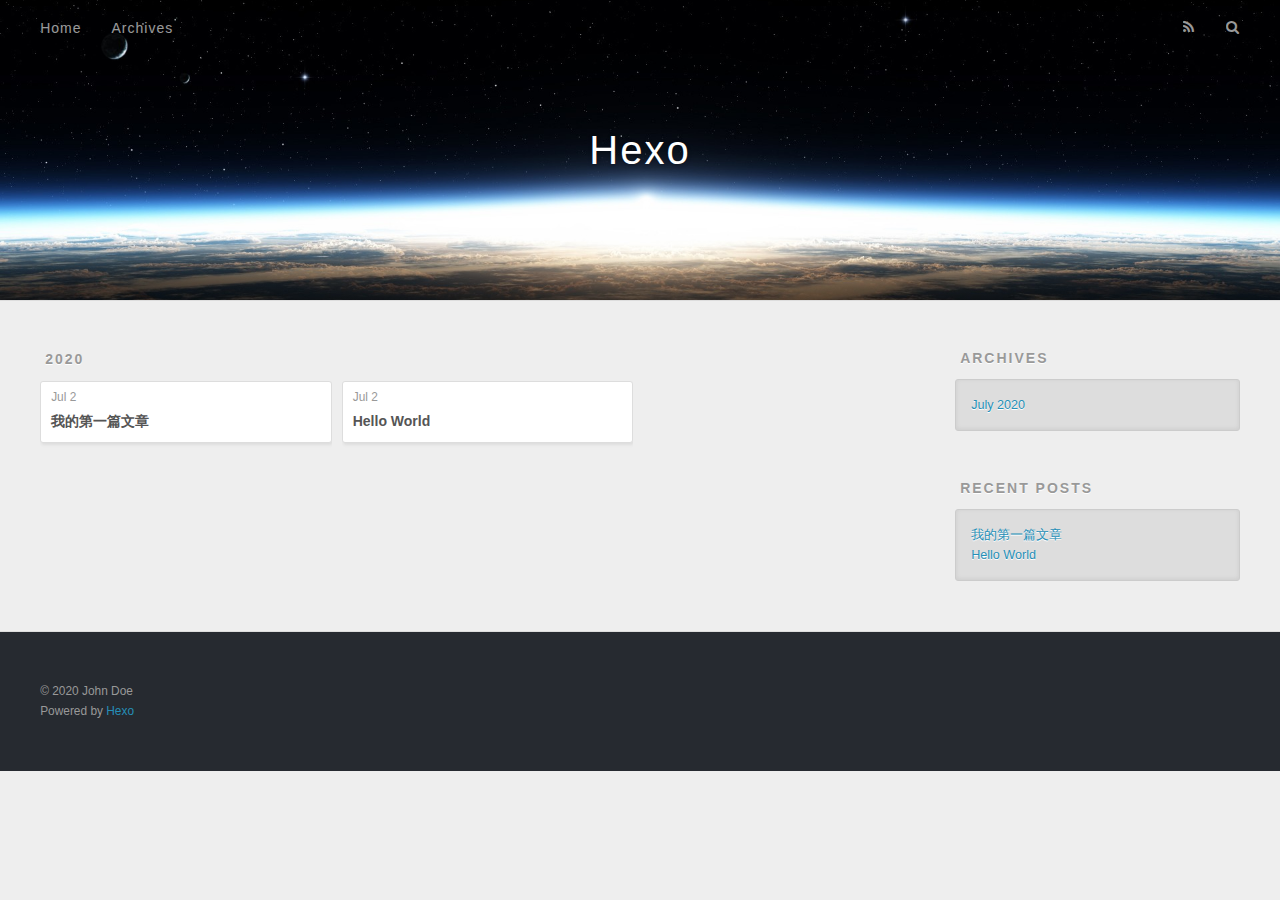
==== archives/index.html @ 1339618b "Site updated: 2020-07-02 01:03:46" ====
<!DOCTYPE html>
<html>
<head>
  <meta charset="utf-8">
  

  
  <title>Archives | Hexo</title>
  <meta name="viewport" content="width=device-width, initial-scale=1, maximum-scale=1">
  <meta property="og:type" content="website">
<meta property="og:title" content="Hexo">
<meta property="og:url" content="http://yoursite.com/archives/index.html">
<meta property="og:site_name" content="Hexo">
<meta property="og:locale" content="en_US">
<meta property="article:author" content="John Doe">
<meta name="twitter:card" content="summary">
  
    <link rel="alternate" href="/atom.xml" title="Hexo" type="application/atom+xml">
  
  
    <link rel="icon" href="/favicon.png">
  
  
    <link href="//fonts.googleapis.com/css?family=Source+Code+Pro" rel="stylesheet" type="text/css">
  
  
<link rel="stylesheet" href="/css/style.css">

<meta name="generator" content="Hexo 4.2.1"></head>

<body>
  <div id="container">
    <div id="wrap">
      <header id="header">
  <div id="banner"></div>
  <div id="header-outer" class="outer">
    <div id="header-title" class="inner">
      <h1 id="logo-wrap">
        <a href="/" id="logo">Hexo</a>
      </h1>
      
    </div>
    <div id="header-inner" class="inner">
      <nav id="main-nav">
        <a id="main-nav-toggle" class="nav-icon"></a>
        
          <a class="main-nav-link" href="/">Home</a>
        
          <a class="main-nav-link" href="/archives">Archives</a>
        
      </nav>
      <nav id="sub-nav">
        
          <a id="nav-rss-link" class="nav-icon" href="/atom.xml" title="RSS Feed"></a>
        
        <a id="nav-search-btn" class="nav-icon" title="Search"></a>
      </nav>
      <div id="search-form-wrap">
        <form action="//google.com/search" method="get" accept-charset="UTF-8" class="search-form"><input type="search" name="q" class="search-form-input" placeholder="Search"><button type="submit" class="search-form-submit">&#xF002;</button><input type="hidden" name="sitesearch" value="http://yoursite.com"></form>
      </div>
    </div>
  </div>
</header>
      <div class="outer">
        <section id="main">
  
  
    
    
      
      
      <section class="archives-wrap">
        <div class="archive-year-wrap">
          <a href="/archives/2020" class="archive-year">2020</a>
        </div>
        <div class="archives">
    
    <article class="archive-article archive-type-post">
  <div class="archive-article-inner">
    <header class="archive-article-header">
      <a href="/2020/07/02/%E6%88%91%E7%9A%84%E7%AC%AC%E4%B8%80%E7%AF%87%E5%8D%9A%E5%AE%A2/" class="archive-article-date">
  <time datetime="2020-07-02T04:40:58.000Z" itemprop="datePublished">Jul 2</time>
</a>
      
  
    <h1 itemprop="name">
      <a class="archive-article-title" href="/2020/07/02/%E6%88%91%E7%9A%84%E7%AC%AC%E4%B8%80%E7%AF%87%E5%8D%9A%E5%AE%A2/">我的第一篇文章</a>
    </h1>
  

    </header>
  </div>
</article>
  
    
    
    <article class="archive-article archive-type-post">
  <div class="archive-article-inner">
    <header class="archive-article-header">
      <a href="/2020/07/02/hello-world/" class="archive-article-date">
  <time datetime="2020-07-01T16:45:42.488Z" itemprop="datePublished">Jul 2</time>
</a>
      
  
    <h1 itemprop="name">
      <a class="archive-article-title" href="/2020/07/02/hello-world/">Hello World</a>
    </h1>
  

    </header>
  </div>
</article>
  
  
    </div></section>
  


</section>
        
          <aside id="sidebar">
  
    

  
    

  
    
  
    
  <div class="widget-wrap">
    <h3 class="widget-title">Archives</h3>
    <div class="widget">
      <ul class="archive-list"><li class="archive-list-item"><a class="archive-list-link" href="/archives/2020/07/">July 2020</a></li></ul>
    </div>
  </div>


  
    
  <div class="widget-wrap">
    <h3 class="widget-title">Recent Posts</h3>
    <div class="widget">
      <ul>
        
          <li>
            <a href="/2020/07/02/%E6%88%91%E7%9A%84%E7%AC%AC%E4%B8%80%E7%AF%87%E5%8D%9A%E5%AE%A2/">我的第一篇文章</a>
          </li>
        
          <li>
            <a href="/2020/07/02/hello-world/">Hello World</a>
          </li>
        
      </ul>
    </div>
  </div>

  
</aside>
        
      </div>
      <footer id="footer">
  
  <div class="outer">
    <div id="footer-info" class="inner">
      &copy; 2020 John Doe<br>
      Powered by <a href="http://hexo.io/" target="_blank">Hexo</a>
    </div>
  </div>
</footer>
    </div>
    <nav id="mobile-nav">
  
    <a href="/" class="mobile-nav-link">Home</a>
  
    <a href="/archives" class="mobile-nav-link">Archives</a>
  
</nav>
    

<script src="//ajax.googleapis.com/ajax/libs/jquery/2.0.3/jquery.min.js"></script>


  
<link rel="stylesheet" href="/fancybox/jquery.fancybox.css">

  
<script src="/fancybox/jquery.fancybox.pack.js"></script>




<script src="/js/script.js"></script>




  </div>
</body>
</html>
---- css/style.css ----
body {
  width: 100%;
}
body:before,
body:after {
  content: "";
  display: table;
}
body:after {
  clear: both;
}
html,
body,
div,
span,
applet,
object,
iframe,
h1,
h2,
h3,
h4,
h5,
h6,
p,
blockquote,
pre,
a,
abbr,
acronym,
address,
big,
cite,
code,
del,
dfn,
em,
img,
ins,
kbd,
q,
s,
samp,
small,
strike,
strong,
sub,
sup,
tt,
var,
dl,
dt,
dd,
ol,
ul,
li,
fieldset,
form,
label,
legend,
table,
caption,
tbody,
tfoot,
thead,
tr,
th,
td {
  margin: 0;
  padding: 0;
  border: 0;
  outline: 0;
  font-weight: inherit;
  font-style: inherit;
  font-family: inherit;
  font-size: 100%;
  vertical-align: baseline;
}
body {
  line-height: 1;
  color: #000;
  background: #fff;
}
ol,
ul {
  list-style: none;
}
table {
  border-collapse: separate;
  border-spacing: 0;
  vertical-align: middle;
}
caption,
th,
td {
  text-align: left;
  font-weight: normal;
  vertical-align: middle;
}
a img {
  border: none;
}
input,
button {
  margin: 0;
  padding: 0;
}
input::-moz-focus-inner,
button::-moz-focus-inner {
  border: 0;
  padding: 0;
}
@font-face {
  font-family: FontAwesome;
  font-style: normal;
  font-weight: normal;
  src: url("fonts/fontawesome-webfont.eot?v=#4.0.3");
  src: url("fonts/fontawesome-webfont.eot?#iefix&v=#4.0.3") format("embedded-opentype"), url("fonts/fontawesome-webfont.woff?v=#4.0.3") format("woff"), url("fonts/fontawesome-webfont.ttf?v=#4.0.3") format("truetype"), url("fonts/fontawesome-webfont.svg#fontawesomeregular?v=#4.0.3") format("svg");
}
html,
body,
#container {
  height: 100%;
}
body {
  background: #eee;
  font: 14px -apple-system, BlinkMacSystemFont, "Segoe UI", "Roboto", "Oxygen", "Ubuntu", "Cantarell", "Fira Sans", "Droid Sans", "Helvetica Neue", sans-serif;
  -webkit-text-size-adjust: 100%;
}
.outer {
  max-width: 1220px;
  margin: 0 auto;
  padding: 0 20px;
}
.outer:before,
.outer:after {
  content: "";
  display: table;
}
.outer:after {
  clear: both;
}
.inner {
  display: inline;
  float: left;
  width: 98.33333333333333%;
  margin: 0 0.833333333333333%;
}
.left,
.alignleft {
  float: left;
}
.right,
.alignright {
  float: right;
}
.clear {
  clear: both;
}
#container {
  position: relative;
}
.mobile-nav-on {
  overflow: hidden;
}
#wrap {
  height: 100%;
  width: 100%;
  position: absolute;
  top: 0;
  left: 0;
  -webkit-transition: 0.2s ease-out;
  -moz-transition: 0.2s ease-out;
  -ms-transition: 0.2s ease-out;
  transition: 0.2s ease-out;
  z-index: 1;
  background: #eee;
}
.mobile-nav-on #wrap {
  left: 280px;
}
@media screen and (min-width: 768px) {
  #main {
    display: inline;
    float: left;
    width: 73.33333333333333%;
    margin: 0 0.833333333333333%;
  }
}
.article-date,
.article-category-link,
.archive-year,
.widget-title {
  text-decoration: none;
  text-transform: uppercase;
  letter-spacing: 2px;
  color: #999;
  margin-bottom: 1em;
  margin-left: 5px;
  line-height: 1em;
  text-shadow: 0 1px #fff;
  font-weight: bold;
}
.article-inner,
.archive-article-inner {
  background: #fff;
  -webkit-box-shadow: 1px 2px 3px #ddd;
  box-shadow: 1px 2px 3px #ddd;
  border: 1px solid #ddd;
  border-radius: 3px;
}
.article-entry h1,
.widget h1 {
  font-size: 2em;
}
.article-entry h2,
.widget h2 {
  font-size: 1.5em;
}
.article-entry h3,
.widget h3 {
  font-size: 1.3em;
}
.article-entry h4,
.widget h4 {
  font-size: 1.2em;
}
.article-entry h5,
.widget h5 {
  font-size: 1em;
}
.article-entry h6,
.widget h6 {
  font-size: 1em;
  color: #999;
}
.article-entry hr,
.widget hr {
  border: 1px dashed #ddd;
}
.article-entry strong,
.widget strong {
  font-weight: bold;
}
.article-entry em,
.widget em,
.article-entry cite,
.widget cite {
  font-style: italic;
}
.article-entry sup,
.widget sup,
.article-entry sub,
.widget sub {
  font-size: 0.75em;
  line-height: 0;
  position: relative;
  vertical-align: baseline;
}
.article-entry sup,
.widget sup {
  top: -0.5em;
}
.article-entry sub,
.widget sub {
  bottom: -0.2em;
}
.article-entry small,
.widget small {
  font-size: 0.85em;
}
.article-entry acronym,
.widget acronym,
.article-entry abbr,
.widget abbr {
  border-bottom: 1px dotted;
}
.article-entry ul,
.widget ul,
.article-entry ol,
.widget ol,
.article-entry dl,
.widget dl {
  margin: 0 20px;
  line-height: 1.6em;
}
.article-entry ul ul,
.widget ul ul,
.article-entry ol ul,
.widget ol ul,
.article-entry ul ol,
.widget ul ol,
.article-entry ol ol,
.widget ol ol {
  margin-top: 0;
  margin-bottom: 0;
}
.article-entry ul,
.widget ul {
  list-style: disc;
}
.article-entry ol,
.widget ol {
  list-style: decimal;
}
.article-entry dt,
.widget dt {
  font-weight: bold;
}
#header {
  height: 300px;
  position: relative;
  border-bottom: 1px solid #ddd;
}
#header:before,
#header:after {
  content: "";
  position: absolute;
  left: 0;
  right: 0;
  height: 40px;
}
#header:before {
  top: 0;
  background: -webkit-linear-gradient(rgba(0,0,0,0.2), transparent);
  background: -moz-linear-gradient(rgba(0,0,0,0.2), transparent);
  background: -ms-linear-gradient(rgba(0,0,0,0.2), transparent);
  background: linear-gradient(rgba(0,0,0,0.2), transparent);
}
#header:after {
  bottom: 0;
  background: -webkit-linear-gradient(transparent, rgba(0,0,0,0.2));
  background: -moz-linear-gradient(transparent, rgba(0,0,0,0.2));
  background: -ms-linear-gradient(transparent, rgba(0,0,0,0.2));
  background: linear-gradient(transparent, rgba(0,0,0,0.2));
}
#header-outer {
  height: 100%;
  position: relative;
}
#header-inner {
  position: relative;
  overflow: hidden;
}
#banner {
  position: absolute;
  top: 0;
  left: 0;
  width: 100%;
  height: 100%;
  background: url("images/banner.jpg") center #000;
  -webkit-background-size: cover;
  -moz-background-size: cover;
  background-size: cover;
  z-index: -1;
}
#header-title {
  text-align: center;
  height: 40px;
  position: absolute;
  top: 50%;
  left: 0;
  margin-top: -20px;
}
#logo,
#subtitle {
  text-decoration: none;
  color: #fff;
  font-weight: 300;
  text-shadow: 0 1px 4px rgba(0,0,0,0.3);
}
#logo {
  font-size: 40px;
  line-height: 40px;
  letter-spacing: 2px;
}
#subtitle {
  font-size: 16px;
  line-height: 16px;
  letter-spacing: 1px;
}
#subtitle-wrap {
  margin-top: 16px;
}
#main-nav {
  float: left;
  margin-left: -15px;
}
.nav-icon,
.main-nav-link {
  float: left;
  color: #fff;
  opacity: 0.6;
  text-decoration: none;
  text-shadow: 0 1px rgba(0,0,0,0.2);
  -webkit-transition: opacity 0.2s;
  -moz-transition: opacity 0.2s;
  -ms-transition: opacity 0.2s;
  transition: opacity 0.2s;
  display: block;
  padding: 20px 15px;
}
.nav-icon:hover,
.main-nav-link:hover {
  opacity: 1;
}
.nav-icon {
  font-family: FontAwesome;
  text-align: center;
  font-size: 14px;
  width: 14px;
  height: 14px;
  padding: 20px 15px;
  position: relative;
  cursor: pointer;
}
.main-nav-link {
  font-weight: 300;
  letter-spacing: 1px;
}
@media screen and (max-width: 479px) {
  .main-nav-link {
    display: none;
  }
}
#main-nav-toggle {
  display: none;
}
#main-nav-toggle:before {
  content: "\f0c9";
}
@media screen and (max-width: 479px) {
  #main-nav-toggle {
    display: block;
  }
}
#sub-nav {
  float: right;
  margin-right: -15px;
}
#nav-rss-link:before {
  content: "\f09e";
}
#nav-search-btn:before {
  content: "\f002";
}
#search-form-wrap {
  position: absolute;
  top: 15px;
  width: 150px;
  height: 30px;
  right: -150px;
  opacity: 0;
  -webkit-transition: 0.2s ease-out;
  -moz-transition: 0.2s ease-out;
  -ms-transition: 0.2s ease-out;
  transition: 0.2s ease-out;
}
#search-form-wrap.on {
  opacity: 1;
  right: 0;
}
@media screen and (max-width: 479px) {
  #search-form-wrap {
    width: 100%;
    right: -100%;
  }
}
.search-form {
  position: absolute;
  top: 0;
  left: 0;
  right: 0;
  background: #fff;
  padding: 5px 15px;
  border-radius: 15px;
  -webkit-box-shadow: 0 0 10px rgba(0,0,0,0.3);
  box-shadow: 0 0 10px rgba(0,0,0,0.3);
}
.search-form-input {
  border: none;
  background: none;
  color: #555;
  width: 100%;
  font: 13px -apple-system, BlinkMacSystemFont, "Segoe UI", "Roboto", "Oxygen", "Ubuntu", "Cantarell", "Fira Sans", "Droid Sans", "Helvetica Neue", sans-serif;
  outline: none;
}
.search-form-input::-webkit-search-results-decoration,
.search-form-input::-webkit-search-cancel-button {
  -webkit-appearance: none;
}
.search-form-submit {
  position: absolute;
  top: 50%;
  right: 10px;
  margin-top: -7px;
  font: 13px FontAwesome;
  border: none;
  background: none;
  color: #bbb;
  cursor: pointer;
}
.search-form-submit:hover,
.search-form-submit:focus {
  color: #777;
}
.article {
  margin: 50px 0;
}
.article-inner {
  overflow: hidden;
}
.article-meta:before,
.article-meta:after {
  content: "";
  display: table;
}
.article-meta:after {
  clear: both;
}
.article-date {
  float: left;
}
.article-category {
  float: left;
  line-height: 1em;
  color: #ccc;
  text-shadow: 0 1px #fff;
  margin-left: 8px;
}
.article-category:before {
  content: "\2022";
}
.article-category-link {
  margin: 0 12px 1em;
}
.article-header {
  padding: 20px 20px 0;
}
.article-title {
  text-decoration: none;
  font-size: 2em;
  font-weight: bold;
  color: #555;
  line-height: 1.1em;
  -webkit-transition: color 0.2s;
  -moz-transition: color 0.2s;
  -ms-transition: color 0.2s;
  transition: color 0.2s;
}
a.article-title:hover {
  color: #258fb8;
}
.article-entry {
  color: #555;
  padding: 0 20px;
}
.article-entry:before,
.article-entry:after {
  content: "";
  display: table;
}
.article-entry:after {
  clear: both;
}
.article-entry p,
.article-entry table {
  line-height: 1.6em;
  margin: 1.6em 0;
}
.article-entry h1,
.article-entry h2,
.article-entry h3,
.article-entry h4,
.article-entry h5,
.article-entry h6 {
  font-weight: bold;
}
.article-entry h1,
.article-entry h2,
.article-entry h3,
.article-entry h4,
.article-entry h5,
.article-entry h6 {
  line-height: 1.1em;
  margin: 1.1em 0;
}
.article-entry a {
  color: #258fb8;
  text-decoration: none;
}
.article-entry a:hover {
  text-decoration: underline;
}
.article-entry ul,
.article-entry ol,
.article-entry dl {
  margin-top: 1.6em;
  margin-bottom: 1.6em;
}
.article-entry img,
.article-entry video {
  max-width: 100%;
  height: auto;
  display: block;
  margin: auto;
}
.article-entry iframe {
  border: none;
}
.article-entry table {
  width: 100%;
  border-collapse: collapse;
  border-spacing: 0;
}
.article-entry th {
  font-weight: bold;
  border-bottom: 3px solid #ddd;
  padding-bottom: 0.5em;
}
.article-entry td {
  border-bottom: 1px solid #ddd;
  padding: 10px 0;
}
.article-entry blockquote {
  font-family: Georgia, "Times New Roman", serif;
  font-size: 1.4em;
  margin: 1.6em 20px;
  text-align: center;
}
.article-entry blockquote footer {
  font-size: 14px;
  margin: 1.6em 0;
  font-family: -apple-system, BlinkMacSystemFont, "Segoe UI", "Roboto", "Oxygen", "Ubuntu", "Cantarell", "Fira Sans", "Droid Sans", "Helvetica Neue", sans-serif;
}
.article-entry blockquote footer cite:before {
  content: "—";
  padding: 0 0.5em;
}
.article-entry .pullquote {
  text-align: left;
  width: 45%;
  margin: 0;
}
.article-entry .pullquote.left {
  margin-left: 0.5em;
  margin-right: 1em;
}
.article-entry .pullquote.right {
  margin-right: 0.5em;
  margin-left: 1em;
}
.article-entry .caption {
  color: #999;
  display: block;
  font-size: 0.9em;
  margin-top: 0.5em;
  position: relative;
  text-align: center;
}
.article-entry .video-container {
  position: relative;
  padding-top: 56.25%;
  height: 0;
  overflow: hidden;
}
.article-entry .video-container iframe,
.article-entry .video-container object,
.article-entry .video-container embed {
  position: absolute;
  top: 0;
  left: 0;
  width: 100%;
  height: 100%;
  margin-top: 0;
}
.article-more-link a {
  display: inline-block;
  line-height: 1em;
  padding: 6px 15px;
  border-radius: 15px;
  background: #eee;
  color: #999;
  text-shadow: 0 1px #fff;
  text-decoration: none;
}
.article-more-link a:hover {
  background: #258fb8;
  color: #fff;
  text-decoration: none;
  text-shadow: 0 1px #1e7293;
}
.article-footer {
  font-size: 0.85em;
  line-height: 1.6em;
  border-top: 1px solid #ddd;
  padding-top: 1.6em;
  margin: 0 20px 20px;
}
.article-footer:before,
.article-footer:after {
  content: "";
  display: table;
}
.article-footer:after {
  clear: both;
}
.article-footer a {
  color: #999;
  text-decoration: none;
}
.article-footer a:hover {
  color: #555;
}
.article-tag-list-item {
  float: left;
  margin-right: 10px;
}
.article-tag-list-link:before {
  content: "#";
}
.article-comment-link {
  float: right;
}
.article-comment-link:before {
  content: "\f075";
  font-family: FontAwesome;
  padding-right: 8px;
}
.article-share-link {
  cursor: pointer;
  float: right;
  margin-left: 20px;
}
.article-share-link:before {
  content: "\f064";
  font-family: FontAwesome;
  padding-right: 6px;
}
#article-nav {
  position: relative;
}
#article-nav:before,
#article-nav:after {
  content: "";
  display: table;
}
#article-nav:after {
  clear: both;
}
@media screen and (min-width: 768px) {
  #article-nav {
    margin: 50px 0;
  }
  #article-nav:before {
    width: 8px;
    height: 8px;
    position: absolute;
    top: 50%;
    left: 50%;
    margin-top: -4px;
    margin-left: -4px;
    content: "";
    border-radius: 50%;
    background: #ddd;
    -webkit-box-shadow: 0 1px 2px #fff;
    box-shadow: 0 1px 2px #fff;
  }
}
.article-nav-link-wrap {
  text-decoration: none;
  text-shadow: 0 1px #fff;
  color: #999;
  -webkit-box-sizing: border-box;
  -moz-box-sizing: border-box;
  box-sizing: border-box;
  margin-top: 50px;
  text-align: center;
  display: block;
}
.article-nav-link-wrap:hover {
  color: #555;
}
@media screen and (min-width: 768px) {
  .article-nav-link-wrap {
    width: 50%;
    margin-top: 0;
  }
}
@media screen and (min-width: 768px) {
  #article-nav-newer {
    float: left;
    text-align: right;
    padding-right: 20px;
  }
}
@media screen and (min-width: 768px) {
  #article-nav-older {
    float: right;
    text-align: left;
    padding-left: 20px;
  }
}
.article-nav-caption {
  text-transform: uppercase;
  letter-spacing: 2px;
  color: #ddd;
  line-height: 1em;
  font-weight: bold;
}
#article-nav-newer .article-nav-caption {
  margin-right: -2px;
}
.article-nav-title {
  font-size: 0.85em;
  line-height: 1.6em;
  margin-top: 0.5em;
}
.article-share-box {
  position: absolute;
  display: none;
  background: #fff;
  -webkit-box-shadow: 1px 2px 10px rgba(0,0,0,0.2);
  box-shadow: 1px 2px 10px rgba(0,0,0,0.2);
  border-radius: 3px;
  margin-left: -145px;
  overflow: hidden;
  z-index: 1;
}
.article-share-box.on {
  display: block;
}
.article-share-input {
  width: 100%;
  background: none;
  -webkit-box-sizing: border-box;
  -moz-box-sizing: border-box;
  box-sizing: border-box;
  font: 14px -apple-system, BlinkMacSystemFont, "Segoe UI", "Roboto", "Oxygen", "Ubuntu", "Cantarell", "Fira Sans", "Droid Sans", "Helvetica Neue", sans-serif;
  padding: 0 15px;
  color: #555;
  outline: none;
  border: 1px solid #ddd;
  border-radius: 3px 3px 0 0;
  height: 36px;
  line-height: 36px;
}
.article-share-links {
  background: #eee;
}
.article-share-links:before,
.article-share-links:after {
  content: "";
  display: table;
}
.article-share-links:after {
  clear: both;
}
.article-share-twitter,
.article-share-facebook,
.article-share-pinterest,
.article-share-google {
  width: 50px;
  height: 36px;
  display: block;
  float: left;
  position: relative;
  color: #999;
  text-shadow: 0 1px #fff;
}
.article-share-twitter:before,
.article-share-facebook:before,
.article-share-pinterest:before,
.article-share-google:before {
  font-size: 20px;
  font-family: FontAwesome;
  width: 20px;
  height: 20px;
  position: absolute;
  top: 50%;
  left: 50%;
  margin-top: -10px;
  margin-left: -10px;
  text-align: center;
}
.article-share-twitter:hover,
.article-share-facebook:hover,
.article-share-pinterest:hover,
.article-share-google:hover {
  color: #fff;
}
.article-share-twitter:before {
  content: "\f099";
}
.article-share-twitter:hover {
  background: #00aced;
  text-shadow: 0 1px #008abe;
}
.article-share-facebook:before {
  content: "\f09a";
}
.article-share-facebook:hover {
  background: #3b5998;
  text-shadow: 0 1px #2f477a;
}
.article-share-pinterest:before {
  content: "\f0d2";
}
.article-share-pinterest:hover {
  background: #cb2027;
  text-shadow: 0 1px #a21a1f;
}
.article-share-google:before {
  content: "\f0d5";
}
.article-share-google:hover {
  background: #dd4b39;
  text-shadow: 0 1px #be3221;
}
.article-gallery {
  background: #000;
  position: relative;
}
.article-gallery-photos {
  position: relative;
  overflow: hidden;
}
.article-gallery-img {
  display: none;
  max-width: 100%;
}
.article-gallery-img:first-child {
  display: block;
}
.article-gallery-img.loaded {
  position: absolute;
  display: block;
}
.article-gallery-img img {
  display: block;
  max-width: 100%;
  margin: 0 auto;
}
#comments {
  background: #fff;
  -webkit-box-shadow: 1px 2px 3px #ddd;
  box-shadow: 1px 2px 3px #ddd;
  padding: 20px;
  border: 1px solid #ddd;
  border-radius: 3px;
  margin: 50px 0;
}
#comments a {
  color: #258fb8;
}
.archives-wrap {
  margin: 50px 0;
}
.archives:before,
.archives:after {
  content: "";
  display: table;
}
.archives:after {
  clear: both;
}
.archive-year-wrap {
  margin-bottom: 1em;
}
.archives {
  -webkit-column-gap: 10px;
  -moz-column-gap: 10px;
  column-gap: 10px;
}
@media screen and (min-width: 480px) and (max-width: 767px) {
  .archives {
    -webkit-column-count: 2;
    -moz-column-count: 2;
    column-count: 2;
  }
}
@media screen and (min-width: 768px) {
  .archives {
    -webkit-column-count: 3;
    -moz-column-count: 3;
    column-count: 3;
  }
}
.archive-article {
  -webkit-column-break-inside: avoid;
  page-break-inside: avoid;
  overflow: hidden;
  break-inside: avoid-column;
}
.archive-article-inner {
  padding: 10px;
  margin-bottom: 15px;
}
.archive-article-title {
  text-decoration: none;
  font-weight: bold;
  color: #555;
  -webkit-transition: color 0.2s;
  -moz-transition: color 0.2s;
  -ms-transition: color 0.2s;
  transition: color 0.2s;
  line-height: 1.6em;
}
.archive-article-title:hover {
  color: #258fb8;
}
.archive-article-footer {
  margin-top: 1em;
}
.archive-article-date {
  color: #999;
  text-decoration: none;
  font-size: 0.85em;
  line-height: 1em;
  margin-bottom: 0.5em;
  display: block;
}
#page-nav {
  margin: 50px auto;
  background: #fff;
  -webkit-box-shadow: 1px 2px 3px #ddd;
  box-shadow: 1px 2px 3px #ddd;
  border: 1px solid #ddd;
  border-radius: 3px;
  text-align: center;
  color: #999;
  overflow: hidden;
}
#page-nav:before,
#page-nav:after {
  content: "";
  display: table;
}
#page-nav:after {
  clear: both;
}
#page-nav a,
#page-nav span {
  padding: 10px 20px;
  line-height: 1;
  height: 2ex;
}
#page-nav a {
  color: #999;
  text-decoration: none;
}
#page-nav a:hover {
  background: #999;
  color: #fff;
}
#page-nav .prev {
  float: left;
}
#page-nav .next {
  float: right;
}
#page-nav .page-number {
  display: inline-block;
}
@media screen and (max-width: 479px) {
  #page-nav .page-number {
    display: none;
  }
}
#page-nav .current {
  color: #555;
  font-weight: bold;
}
#page-nav .space {
  color: #ddd;
}
#footer {
  background: #262a30;
  padding: 50px 0;
  border-top: 1px solid #ddd;
  color: #999;
}
#footer a {
  color: #258fb8;
  text-decoration: none;
}
#footer a:hover {
  text-decoration: underline;
}
#footer-info {
  line-height: 1.6em;
  font-size: 0.85em;
}
.article-entry pre,
.article-entry .highlight {
  background: #2d2d2d;
  margin: 0 -20px;
  padding: 15px 20px;
  border-style: solid;
  border-color: #ddd;
  border-width: 1px 0;
  overflow: auto;
  color: #ccc;
  line-height: 22.400000000000002px;
}
.article-entry .highlight .gutter pre,
.article-entry .gist .gist-file .gist-data .line-numbers {
  color: #666;
  font-size: 0.85em;
}
.article-entry pre,
.article-entry code {
  font-family: "Source Code Pro", Consolas, Monaco, Menlo, Consolas, monospace;
}
.article-entry code {
  background: #eee;
  text-shadow: 0 1px #fff;
  padding: 0 0.3em;
}
.article-entry pre code {
  background: none;
  text-shadow: none;
  padding: 0;
}
.article-entry .highlight pre {
  border: none;
  margin: 0;
  padding: 0;
}
.article-entry .highlight table {
  margin: 0;
  width: auto;
}
.article-entry .highlight td {
  border: none;
  padding: 0;
}
.article-entry .highlight figcaption {
  font-size: 0.85em;
  color: #999;
  line-height: 1em;
  margin-bottom: 1em;
}
.article-entry .highlight figcaption:before,
.article-entry .highlight figcaption:after {
  content: "";
  display: table;
}
.article-entry .highlight figcaption:after {
  clear: both;
}
.article-entry .highlight figcaption a {
  float: right;
}
.article-entry .highlight .gutter pre {
  text-align: right;
  padding-right: 20px;
}
.article-entry .highlight .line {
  height: 22.400000000000002px;
}
.article-entry .highlight .line.marked {
  background: #515151;
}
.article-entry .gist {
  margin: 0 -20px;
  border-style: solid;
  border-color: #ddd;
  border-width: 1px 0;
  background: #2d2d2d;
  padding: 15px 20px 15px 0;
}
.article-entry .gist .gist-file {
  border: none;
  font-family: "Source Code Pro", Consolas, Monaco, Menlo, Consolas, monospace;
  margin: 0;
}
.article-entry .gist .gist-file .gist-data {
  background: none;
  border: none;
}
.article-entry .gist .gist-file .gist-data .line-numbers {
  background: none;
  border: none;
  padding: 0 20px 0 0;
}
.article-entry .gist .gist-file .gist-data .line-data {
  padding: 0 !important;
}
.article-entry .gist .gist-file .highlight {
  margin: 0;
  padding: 0;
  border: none;
}
.article-entry .gist .gist-file .gist-meta {
  background: #2d2d2d;
  color: #999;
  font: 0.85em -apple-system, BlinkMacSystemFont, "Segoe UI", "Roboto", "Oxygen", "Ubuntu", "Cantarell", "Fira Sans", "Droid Sans", "Helvetica Neue", sans-serif;
  text-shadow: 0 0;
  padding: 0;
  margin-top: 1em;
  margin-left: 20px;
}
.article-entry .gist .gist-file .gist-meta a {
  color: #258fb8;
  font-weight: normal;
}
.article-entry .gist .gist-file .gist-meta a:hover {
  text-decoration: underline;
}
pre .comment,
pre .title {
  color: #999;
}
pre .variable,
pre .attribute,
pre .tag,
pre .regexp,
pre .ruby .constant,
pre .xml .tag .title,
pre .xml .pi,
pre .xml .doctype,
pre .html .doctype,
pre .css .id,
pre .css .class,
pre .css .pseudo {
  color: #f2777a;
}
pre .number,
pre .preprocessor,
pre .built_in,
pre .literal,
pre .params,
pre .constant {
  color: #f99157;
}
pre .class,
pre .ruby .class .title,
pre .css .rules .attribute {
  color: #9c9;
}
pre .string,
pre .value,
pre .inheritance,
pre .header,
pre .ruby .symbol,
pre .xml .cdata {
  color: #9c9;
}
pre .css .hexcolor {
  color: #6cc;
}
pre .function,
pre .python .decorator,
pre .python .title,
pre .ruby .function .title,
pre .ruby .title .keyword,
pre .perl .sub,
pre .javascript .title,
pre .coffeescript .title {
  color: #69c;
}
pre .keyword,
pre .javascript .function {
  color: #c9c;
}
@media screen and (max-width: 479px) {
  #mobile-nav {
    position: absolute;
    top: 0;
    left: 0;
    width: 280px;
    height: 100%;
    background: #191919;
    border-right: 1px solid #fff;
  }
}
@media screen and (max-width: 479px) {
  .mobile-nav-link {
    display: block;
    color: #999;
    text-decoration: none;
    padding: 15px 20px;
    font-weight: bold;
  }
  .mobile-nav-link:hover {
    color: #fff;
  }
}
@media screen and (min-width: 768px) {
  #sidebar {
    display: inline;
    float: left;
    width: 23.333333333333332%;
    margin: 0 0.833333333333333%;
  }
}
.widget-wrap {
  margin: 50px 0;
}
.widget {
  color: #777;
  text-shadow: 0 1px #fff;
  background: #ddd;
  -webkit-box-shadow: 0 -1px 4px #ccc inset;
  box-shadow: 0 -1px 4px #ccc inset;
  border: 1px solid #ccc;
  padding: 15px;
  border-radius: 3px;
}
.widget a {
  color: #258fb8;
  text-decoration: none;
}
.widget a:hover {
  text-decoration: underline;
}
.widget ul ul,
.widget ol ul,
.widget dl ul,
.widget ul ol,
.widget ol ol,
.widget dl ol,
.widget ul dl,
.widget ol dl,
.widget dl dl {
  margin-left: 15px;
  list-style: disc;
}
.widget {
  line-height: 1.6em;
  word-wrap: break-word;
  font-size: 0.9em;
}
.widget ul,
.widget ol {
  list-style: none;
  margin: 0;
}
.widget ul ul,
.widget ol ul,
.widget ul ol,
.widget ol ol {
  margin: 0 20px;
}
.widget ul ul,
.widget ol ul {
  list-style: disc;
}
.widget ul ol,
.widget ol ol {
  list-style: decimal;
}
.category-list-count,
.tag-list-count,
.archive-list-count {
  padding-left: 5px;
  color: #999;
  font-size: 0.85em;
}
.category-list-count:before,
.tag-list-count:before,
.archive-list-count:before {
  content: "(";
}
.category-list-count:after,
.tag-list-count:after,
.archive-list-count:after {
  content: ")";
}
.tagcloud a {
  margin-right: 5px;
  display: inline-block;
}
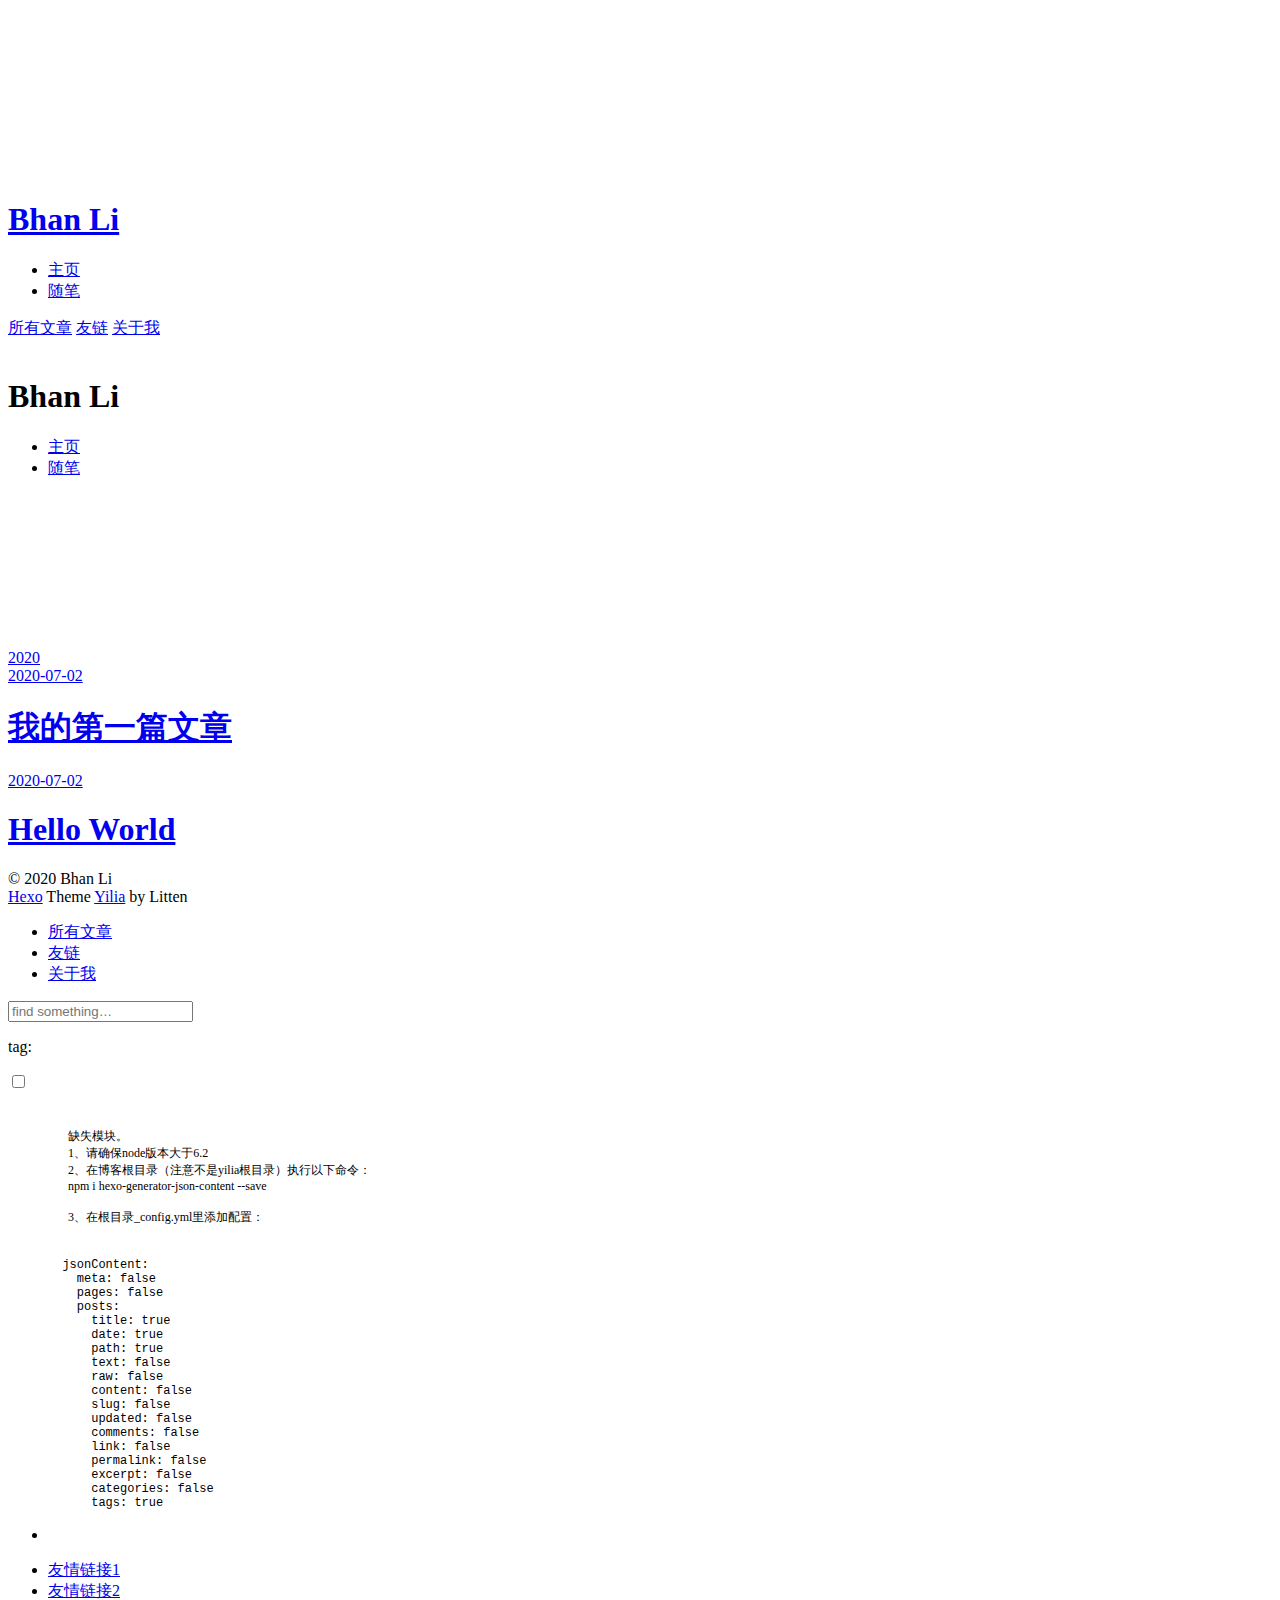
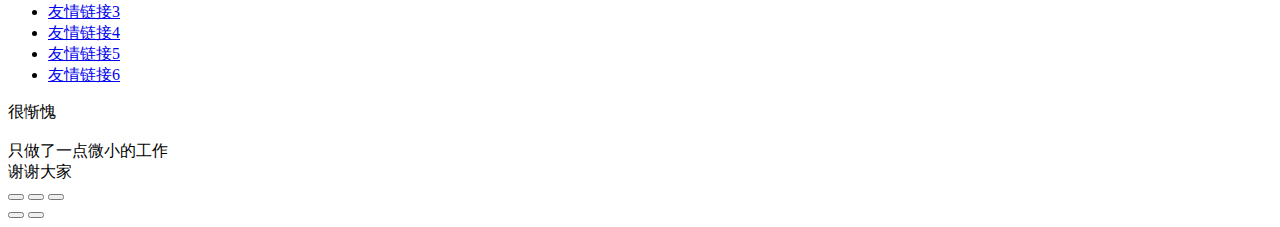
==== commit 8c5fe345: "Site updated: 2020-07-02 01:52:49" ====
--- a/archives/index.html
+++ b/archives/index.html
@@ -3,8 +3,9 @@
 <head>
   <meta charset="utf-8">
   
-
-  
+  <meta name="renderer" content="webkit">
+  <meta http-equiv="X-UA-Compatible" content="IE=edge" >
+  <link rel="dns-prefetch" href="http://yoursite.com">
   <title>Archives | Hexo</title>
   <meta name="viewport" content="width=device-width, initial-scale=1, maximum-scale=1">
   <meta property="og:type" content="website">
@@ -12,57 +13,144 @@
 <meta property="og:url" content="http://yoursite.com/archives/index.html">
 <meta property="og:site_name" content="Hexo">
 <meta property="og:locale" content="en_US">
-<meta property="article:author" content="John Doe">
+<meta property="article:author" content="Bhan Li">
 <meta name="twitter:card" content="summary">
   
-    <link rel="alternate" href="/atom.xml" title="Hexo" type="application/atom+xml">
+    <link rel="alternative" href="/atom.xml" title="Hexo" type="application/atom+xml">
   
   
     <link rel="icon" href="/favicon.png">
   
-  
-    <link href="//fonts.googleapis.com/css?family=Source+Code+Pro" rel="stylesheet" type="text/css">
-  
-  
-<link rel="stylesheet" href="/css/style.css">
+  <link rel="stylesheet" type="text/css" href="/./main.0cf68a.css">
+  <style type="text/css">
+  
+    #container.show {
+      background: linear-gradient(200deg,#a0cfe4,#e8c37e);
+    }
+  </style>
+  
+
+  
 
 <meta name="generator" content="Hexo 4.2.1"></head>
 
 <body>
-  <div id="container">
-    <div id="wrap">
-      <header id="header">
-  <div id="banner"></div>
-  <div id="header-outer" class="outer">
-    <div id="header-title" class="inner">
-      <h1 id="logo-wrap">
-        <a href="/" id="logo">Hexo</a>
-      </h1>
-      
+  <div id="container" q-class="show:isCtnShow">
+    <canvas id="anm-canvas" class="anm-canvas"></canvas>
+    <div class="left-col" q-class="show:isShow">
+      
+<div class="overlay" style="background: #4d4d4d"></div>
+<div class="intrude-less">
+	<header id="header" class="inner">
+		<a href="/" class="profilepic">
+			<img src="" class="js-avatar">
+		</a>
+		<hgroup>
+		  <h1 class="header-author"><a href="/">Bhan Li</a></h1>
+		</hgroup>
+		
+
+		<nav class="header-menu">
+			<ul>
+			
+				<li><a href="/">主页</a></li>
+	        
+				<li><a href="/tags/%E9%9A%8F%E7%AC%94/">随笔</a></li>
+	        
+			</ul>
+		</nav>
+		<nav class="header-smart-menu">
+    		
+    			
+    			<a q-on="click: openSlider(e, 'innerArchive')" href="javascript:void(0)">所有文章</a>
+    			
+            
+    			
+    			<a q-on="click: openSlider(e, 'friends')" href="javascript:void(0)">友链</a>
+    			
+            
+    			
+    			<a q-on="click: openSlider(e, 'aboutme')" href="javascript:void(0)">关于我</a>
+    			
+            
+		</nav>
+		<nav class="header-nav">
+			<div class="social">
+				
+					<a class="github" target="_blank" href="#" title="github"><i class="icon-github"></i></a>
+		        
+					<a class="weibo" target="_blank" href="#" title="weibo"><i class="icon-weibo"></i></a>
+		        
+					<a class="rss" target="_blank" href="#" title="rss"><i class="icon-rss"></i></a>
+		        
+					<a class="zhihu" target="_blank" href="#" title="zhihu"><i class="icon-zhihu"></i></a>
+		        
+			</div>
+		</nav>
+	</header>		
+</div>
+
     </div>
-    <div id="header-inner" class="inner">
-      <nav id="main-nav">
-        <a id="main-nav-toggle" class="nav-icon"></a>
-        
-          <a class="main-nav-link" href="/">Home</a>
-        
-          <a class="main-nav-link" href="/archives">Archives</a>
-        
-      </nav>
-      <nav id="sub-nav">
-        
-          <a id="nav-rss-link" class="nav-icon" href="/atom.xml" title="RSS Feed"></a>
-        
-        <a id="nav-search-btn" class="nav-icon" title="Search"></a>
-      </nav>
-      <div id="search-form-wrap">
-        <form action="//google.com/search" method="get" accept-charset="UTF-8" class="search-form"><input type="search" name="q" class="search-form-input" placeholder="Search"><button type="submit" class="search-form-submit">&#xF002;</button><input type="hidden" name="sitesearch" value="http://yoursite.com"></form>
-      </div>
-    </div>
-  </div>
-</header>
-      <div class="outer">
-        <section id="main">
+    <div class="mid-col" q-class="show:isShow,hide:isShow|isFalse">
+      
+<nav id="mobile-nav">
+  	<div class="overlay js-overlay" style="background: #4d4d4d"></div>
+	<div class="btnctn js-mobile-btnctn">
+  		<div class="slider-trigger list" q-on="click: openSlider(e)"><i class="icon icon-sort"></i></div>
+	</div>
+	<div class="intrude-less">
+		<header id="header" class="inner">
+			<div class="profilepic">
+				<img src="" class="js-avatar">
+			</div>
+			<hgroup>
+			  <h1 class="header-author js-header-author">Bhan Li</h1>
+			</hgroup>
+			
+			
+			
+				
+			
+				
+			
+			
+			
+			<nav class="header-nav">
+				<div class="social">
+					
+						<a class="github" target="_blank" href="#" title="github"><i class="icon-github"></i></a>
+			        
+						<a class="weibo" target="_blank" href="#" title="weibo"><i class="icon-weibo"></i></a>
+			        
+						<a class="rss" target="_blank" href="#" title="rss"><i class="icon-rss"></i></a>
+			        
+						<a class="zhihu" target="_blank" href="#" title="zhihu"><i class="icon-zhihu"></i></a>
+			        
+				</div>
+			</nav>
+
+			<nav class="header-menu js-header-menu">
+				<ul style="width: 50%">
+				
+				
+					<li style="width: 50%"><a href="/">主页</a></li>
+		        
+					<li style="width: 50%"><a href="/tags/%E9%9A%8F%E7%AC%94/">随笔</a></li>
+		        
+				</ul>
+			</nav>
+		</header>				
+	</div>
+	<div class="mobile-mask" style="display:none" q-show="isShow"></div>
+</nav>
+
+      <div id="wrapper" class="body-wrap">
+        <div class="menu-l">
+          <div class="canvas-wrap">
+            <canvas data-colors="#eaeaea" data-sectionHeight="100" data-contentId="js-content" id="myCanvas1" class="anm-canvas"></canvas>
+          </div>
+          <div id="js-content" class="content-ll">
+            
   
   
     
@@ -78,16 +166,24 @@
     <article class="archive-article archive-type-post">
   <div class="archive-article-inner">
     <header class="archive-article-header">
-      <a href="/2020/07/02/%E6%88%91%E7%9A%84%E7%AC%AC%E4%B8%80%E7%AF%87%E5%8D%9A%E5%AE%A2/" class="archive-article-date">
-  <time datetime="2020-07-02T04:40:58.000Z" itemprop="datePublished">Jul 2</time>
+      	<div class="article-meta">
+	      	<a href="/2020/07/02/%E6%88%91%E7%9A%84%E7%AC%AC%E4%B8%80%E7%AF%87%E5%8D%9A%E5%AE%A2/" class="archive-article-date">
+  	<time datetime="2020-07-02T04:40:58.000Z" itemprop="datePublished"><i class="icon-calendar icon"></i>2020-07-02</time>
 </a>
-      
+        </div>
+    	 
   
     <h1 itemprop="name">
       <a class="archive-article-title" href="/2020/07/02/%E6%88%91%E7%9A%84%E7%AC%AC%E4%B8%80%E7%AF%87%E5%8D%9A%E5%AE%A2/">我的第一篇文章</a>
     </h1>
   
 
+        <div class="article-info info-on-right">
+          
+          
+
+        </div>
+        <div class="clearfix"></div>
     </header>
   </div>
 </article>
@@ -97,16 +193,24 @@
     <article class="archive-article archive-type-post">
   <div class="archive-article-inner">
     <header class="archive-article-header">
-      <a href="/2020/07/02/hello-world/" class="archive-article-date">
-  <time datetime="2020-07-01T16:45:42.488Z" itemprop="datePublished">Jul 2</time>
+      	<div class="article-meta">
+	      	<a href="/2020/07/02/hello-world/" class="archive-article-date">
+  	<time datetime="2020-07-01T16:45:42.488Z" itemprop="datePublished"><i class="icon-calendar icon"></i>2020-07-02</time>
 </a>
-      
+        </div>
+    	 
   
     <h1 itemprop="name">
       <a class="archive-article-title" href="/2020/07/02/hello-world/">Hello World</a>
     </h1>
   
 
+        <div class="article-info info-on-right">
+          
+          
+
+        </div>
+        <div class="clearfix"></div>
     </header>
   </div>
 </article>
@@ -115,87 +219,252 @@
     </div></section>
   
 
-
-</section>
-        
-          <aside id="sidebar">
-  
-    
-
-  
-    
-
-  
-    
-  
-    
-  <div class="widget-wrap">
-    <h3 class="widget-title">Archives</h3>
-    <div class="widget">
-      <ul class="archive-list"><li class="archive-list-item"><a class="archive-list-link" href="/archives/2020/07/">July 2020</a></li></ul>
-    </div>
-  </div>
-
-
-  
-    
-  <div class="widget-wrap">
-    <h3 class="widget-title">Recent Posts</h3>
-    <div class="widget">
-      <ul>
-        
-          <li>
-            <a href="/2020/07/02/%E6%88%91%E7%9A%84%E7%AC%AC%E4%B8%80%E7%AF%87%E5%8D%9A%E5%AE%A2/">我的第一篇文章</a>
-          </li>
-        
-          <li>
-            <a href="/2020/07/02/hello-world/">Hello World</a>
-          </li>
-        
-      </ul>
-    </div>
-  </div>
-
-  
-</aside>
-        
+    
+
+
+          </div>
+        </div>
       </div>
       <footer id="footer">
-  
   <div class="outer">
-    <div id="footer-info" class="inner">
-      &copy; 2020 John Doe<br>
-      Powered by <a href="http://hexo.io/" target="_blank">Hexo</a>
+    <div id="footer-info">
+    	<div class="footer-left">
+    		&copy; 2020 Bhan Li
+    	</div>
+      	<div class="footer-right">
+      		<a href="http://hexo.io/" target="_blank">Hexo</a>  Theme <a href="https://github.com/litten/hexo-theme-yilia" target="_blank">Yilia</a> by Litten
+      	</div>
     </div>
   </div>
 </footer>
     </div>
-    <nav id="mobile-nav">
-  
-    <a href="/" class="mobile-nav-link">Home</a>
-  
-    <a href="/archives" class="mobile-nav-link">Archives</a>
-  
-</nav>
-    
-
-<script src="//ajax.googleapis.com/ajax/libs/jquery/2.0.3/jquery.min.js"></script>
-
-
-  
-<link rel="stylesheet" href="/fancybox/jquery.fancybox.css">
-
-  
-<script src="/fancybox/jquery.fancybox.pack.js"></script>
-
-
-
-
-<script src="/js/script.js"></script>
-
-
-
-
+    <script>
+	var yiliaConfig = {
+		mathjax: false,
+		isHome: false,
+		isPost: false,
+		isArchive: true,
+		isTag: false,
+		isCategory: false,
+		open_in_new: false,
+		toc_hide_index: true,
+		root: "/",
+		innerArchive: true,
+		showTags: false
+	}
+</script>
+
+<script>!function(t){function n(e){if(r[e])return r[e].exports;var i=r[e]={exports:{},id:e,loaded:!1};return t[e].call(i.exports,i,i.exports,n),i.loaded=!0,i.exports}var r={};n.m=t,n.c=r,n.p="./",n(0)}([function(t,n,r){r(195),t.exports=r(191)},function(t,n,r){var e=r(3),i=r(52),o=r(27),u=r(28),c=r(53),f="prototype",a=function(t,n,r){var s,l,h,v,p=t&a.F,d=t&a.G,y=t&a.S,g=t&a.P,b=t&a.B,m=d?e:y?e[n]||(e[n]={}):(e[n]||{})[f],x=d?i:i[n]||(i[n]={}),w=x[f]||(x[f]={});d&&(r=n);for(s in r)l=!p&&m&&void 0!==m[s],h=(l?m:r)[s],v=b&&l?c(h,e):g&&"function"==typeof h?c(Function.call,h):h,m&&u(m,s,h,t&a.U),x[s]!=h&&o(x,s,v),g&&w[s]!=h&&(w[s]=h)};e.core=i,a.F=1,a.G=2,a.S=4,a.P=8,a.B=16,a.W=32,a.U=64,a.R=128,t.exports=a},function(t,n,r){var e=r(6);t.exports=function(t){if(!e(t))throw TypeError(t+" is not an object!");return t}},function(t,n){var r=t.exports="undefined"!=typeof window&&window.Math==Math?window:"undefined"!=typeof self&&self.Math==Math?self:Function("return this")();"number"==typeof __g&&(__g=r)},function(t,n){t.exports=function(t){try{return!!t()}catch(t){return!0}}},function(t,n){var r=t.exports="undefined"!=typeof window&&window.Math==Math?window:"undefined"!=typeof self&&self.Math==Math?self:Function("return this")();"number"==typeof __g&&(__g=r)},function(t,n){t.exports=function(t){return"object"==typeof t?null!==t:"function"==typeof t}},function(t,n,r){var e=r(126)("wks"),i=r(76),o=r(3).Symbol,u="function"==typeof o;(t.exports=function(t){return e[t]||(e[t]=u&&o[t]||(u?o:i)("Symbol."+t))}).store=e},function(t,n){var r={}.hasOwnProperty;t.exports=function(t,n){return r.call(t,n)}},function(t,n,r){var e=r(94),i=r(33);t.exports=function(t){return e(i(t))}},function(t,n,r){t.exports=!r(4)(function(){return 7!=Object.defineProperty({},"a",{get:function(){return 7}}).a})},function(t,n,r){var e=r(2),i=r(167),o=r(50),u=Object.defineProperty;n.f=r(10)?Object.defineProperty:function(t,n,r){if(e(t),n=o(n,!0),e(r),i)try{return u(t,n,r)}catch(t){}if("get"in r||"set"in r)throw TypeError("Accessors not supported!");return"value"in r&&(t[n]=r.value),t}},function(t,n,r){t.exports=!r(18)(function(){return 7!=Object.defineProperty({},"a",{get:function(){return 7}}).a})},function(t,n,r){var e=r(14),i=r(22);t.exports=r(12)?function(t,n,r){return e.f(t,n,i(1,r))}:function(t,n,r){return t[n]=r,t}},function(t,n,r){var e=r(20),i=r(58),o=r(42),u=Object.defineProperty;n.f=r(12)?Object.defineProperty:function(t,n,r){if(e(t),n=o(n,!0),e(r),i)try{return u(t,n,r)}catch(t){}if("get"in r||"set"in r)throw TypeError("Accessors not supported!");return"value"in r&&(t[n]=r.value),t}},function(t,n,r){var e=r(40)("wks"),i=r(23),o=r(5).Symbol,u="function"==typeof o;(t.exports=function(t){return e[t]||(e[t]=u&&o[t]||(u?o:i)("Symbol."+t))}).store=e},function(t,n,r){var e=r(67),i=Math.min;t.exports=function(t){return t>0?i(e(t),9007199254740991):0}},function(t,n,r){var e=r(46);t.exports=function(t){return Object(e(t))}},function(t,n){t.exports=function(t){try{return!!t()}catch(t){return!0}}},function(t,n,r){var e=r(63),i=r(34);t.exports=Object.keys||function(t){return e(t,i)}},function(t,n,r){var e=r(21);t.exports=function(t){if(!e(t))throw TypeError(t+" is not an object!");return t}},function(t,n){t.exports=function(t){return"object"==typeof t?null!==t:"function"==typeof t}},function(t,n){t.exports=function(t,n){return{enumerable:!(1&t),configurable:!(2&t),writable:!(4&t),value:n}}},function(t,n){var r=0,e=Math.random();t.exports=function(t){return"Symbol(".concat(void 0===t?"":t,")_",(++r+e).toString(36))}},function(t,n){var r={}.hasOwnProperty;t.exports=function(t,n){return r.call(t,n)}},function(t,n){var r=t.exports={version:"2.4.0"};"number"==typeof __e&&(__e=r)},function(t,n){t.exports=function(t){if("function"!=typeof t)throw TypeError(t+" is not a function!");return t}},function(t,n,r){var e=r(11),i=r(66);t.exports=r(10)?function(t,n,r){return e.f(t,n,i(1,r))}:function(t,n,r){return t[n]=r,t}},function(t,n,r){var e=r(3),i=r(27),o=r(24),u=r(76)("src"),c="toString",f=Function[c],a=(""+f).split(c);r(52).inspectSource=function(t){return f.call(t)},(t.exports=function(t,n,r,c){var f="function"==typeof r;f&&(o(r,"name")||i(r,"name",n)),t[n]!==r&&(f&&(o(r,u)||i(r,u,t[n]?""+t[n]:a.join(String(n)))),t===e?t[n]=r:c?t[n]?t[n]=r:i(t,n,r):(delete t[n],i(t,n,r)))})(Function.prototype,c,function(){return"function"==typeof this&&this[u]||f.call(this)})},function(t,n,r){var e=r(1),i=r(4),o=r(46),u=function(t,n,r,e){var i=String(o(t)),u="<"+n;return""!==r&&(u+=" "+r+'="'+String(e).replace(/"/g,"&quot;")+'"'),u+">"+i+"</"+n+">"};t.exports=function(t,n){var r={};r[t]=n(u),e(e.P+e.F*i(function(){var n=""[t]('"');return n!==n.toLowerCase()||n.split('"').length>3}),"String",r)}},function(t,n,r){var e=r(115),i=r(46);t.exports=function(t){return e(i(t))}},function(t,n,r){var e=r(116),i=r(66),o=r(30),u=r(50),c=r(24),f=r(167),a=Object.getOwnPropertyDescriptor;n.f=r(10)?a:function(t,n){if(t=o(t),n=u(n,!0),f)try{return a(t,n)}catch(t){}if(c(t,n))return i(!e.f.call(t,n),t[n])}},function(t,n,r){var e=r(24),i=r(17),o=r(145)("IE_PROTO"),u=Object.prototype;t.exports=Object.getPrototypeOf||function(t){return t=i(t),e(t,o)?t[o]:"function"==typeof t.constructor&&t instanceof t.constructor?t.constructor.prototype:t instanceof Object?u:null}},function(t,n){t.exports=function(t){if(void 0==t)throw TypeError("Can't call method on  "+t);return t}},function(t,n){t.exports="constructor,hasOwnProperty,isPrototypeOf,propertyIsEnumerable,toLocaleString,toString,valueOf".split(",")},function(t,n){t.exports={}},function(t,n){t.exports=!0},function(t,n){n.f={}.propertyIsEnumerable},function(t,n,r){var e=r(14).f,i=r(8),o=r(15)("toStringTag");t.exports=function(t,n,r){t&&!i(t=r?t:t.prototype,o)&&e(t,o,{configurable:!0,value:n})}},function(t,n,r){var e=r(40)("keys"),i=r(23);t.exports=function(t){return e[t]||(e[t]=i(t))}},function(t,n,r){var e=r(5),i="__core-js_shared__",o=e[i]||(e[i]={});t.exports=function(t){return o[t]||(o[t]={})}},function(t,n){var r=Math.ceil,e=Math.floor;t.exports=function(t){return isNaN(t=+t)?0:(t>0?e:r)(t)}},function(t,n,r){var e=r(21);t.exports=function(t,n){if(!e(t))return t;var r,i;if(n&&"function"==typeof(r=t.toString)&&!e(i=r.call(t)))return i;if("function"==typeof(r=t.valueOf)&&!e(i=r.call(t)))return i;if(!n&&"function"==typeof(r=t.toString)&&!e(i=r.call(t)))return i;throw TypeError("Can't convert object to primitive value")}},function(t,n,r){var e=r(5),i=r(25),o=r(36),u=r(44),c=r(14).f;t.exports=function(t){var n=i.Symbol||(i.Symbol=o?{}:e.Symbol||{});"_"==t.charAt(0)||t in n||c(n,t,{value:u.f(t)})}},function(t,n,r){n.f=r(15)},function(t,n){var r={}.toString;t.exports=function(t){return r.call(t).slice(8,-1)}},function(t,n){t.exports=function(t){if(void 0==t)throw TypeError("Can't call method on  "+t);return t}},function(t,n,r){var e=r(4);t.exports=function(t,n){return!!t&&e(function(){n?t.call(null,function(){},1):t.call(null)})}},function(t,n,r){var e=r(53),i=r(115),o=r(17),u=r(16),c=r(203);t.exports=function(t,n){var r=1==t,f=2==t,a=3==t,s=4==t,l=6==t,h=5==t||l,v=n||c;return function(n,c,p){for(var d,y,g=o(n),b=i(g),m=e(c,p,3),x=u(b.length),w=0,S=r?v(n,x):f?v(n,0):void 0;x>w;w++)if((h||w in b)&&(d=b[w],y=m(d,w,g),t))if(r)S[w]=y;else if(y)switch(t){case 3:return!0;case 5:return d;case 6:return w;case 2:S.push(d)}else if(s)return!1;return l?-1:a||s?s:S}}},function(t,n,r){var e=r(1),i=r(52),o=r(4);t.exports=function(t,n){var r=(i.Object||{})[t]||Object[t],u={};u[t]=n(r),e(e.S+e.F*o(function(){r(1)}),"Object",u)}},function(t,n,r){var e=r(6);t.exports=function(t,n){if(!e(t))return t;var r,i;if(n&&"function"==typeof(r=t.toString)&&!e(i=r.call(t)))return i;if("function"==typeof(r=t.valueOf)&&!e(i=r.call(t)))return i;if(!n&&"function"==typeof(r=t.toString)&&!e(i=r.call(t)))return i;throw TypeError("Can't convert object to primitive value")}},function(t,n,r){var e=r(5),i=r(25),o=r(91),u=r(13),c="prototype",f=function(t,n,r){var a,s,l,h=t&f.F,v=t&f.G,p=t&f.S,d=t&f.P,y=t&f.B,g=t&f.W,b=v?i:i[n]||(i[n]={}),m=b[c],x=v?e:p?e[n]:(e[n]||{})[c];v&&(r=n);for(a in r)(s=!h&&x&&void 0!==x[a])&&a in b||(l=s?x[a]:r[a],b[a]=v&&"function"!=typeof x[a]?r[a]:y&&s?o(l,e):g&&x[a]==l?function(t){var n=function(n,r,e){if(this instanceof t){switch(arguments.length){case 0:return new t;case 1:return new t(n);case 2:return new t(n,r)}return new t(n,r,e)}return t.apply(this,arguments)};return n[c]=t[c],n}(l):d&&"function"==typeof l?o(Function.call,l):l,d&&((b.virtual||(b.virtual={}))[a]=l,t&f.R&&m&&!m[a]&&u(m,a,l)))};f.F=1,f.G=2,f.S=4,f.P=8,f.B=16,f.W=32,f.U=64,f.R=128,t.exports=f},function(t,n){var r=t.exports={version:"2.4.0"};"number"==typeof __e&&(__e=r)},function(t,n,r){var e=r(26);t.exports=function(t,n,r){if(e(t),void 0===n)return t;switch(r){case 1:return function(r){return t.call(n,r)};case 2:return function(r,e){return t.call(n,r,e)};case 3:return function(r,e,i){return t.call(n,r,e,i)}}return function(){return t.apply(n,arguments)}}},function(t,n,r){var e=r(183),i=r(1),o=r(126)("metadata"),u=o.store||(o.store=new(r(186))),c=function(t,n,r){var i=u.get(t);if(!i){if(!r)return;u.set(t,i=new e)}var o=i.get(n);if(!o){if(!r)return;i.set(n,o=new e)}return o},f=function(t,n,r){var e=c(n,r,!1);return void 0!==e&&e.has(t)},a=function(t,n,r){var e=c(n,r,!1);return void 0===e?void 0:e.get(t)},s=function(t,n,r,e){c(r,e,!0).set(t,n)},l=function(t,n){var r=c(t,n,!1),e=[];return r&&r.forEach(function(t,n){e.push(n)}),e},h=function(t){return void 0===t||"symbol"==typeof t?t:String(t)},v=function(t){i(i.S,"Reflect",t)};t.exports={store:u,map:c,has:f,get:a,set:s,keys:l,key:h,exp:v}},function(t,n,r){"use strict";if(r(10)){var e=r(69),i=r(3),o=r(4),u=r(1),c=r(127),f=r(152),a=r(53),s=r(68),l=r(66),h=r(27),v=r(73),p=r(67),d=r(16),y=r(75),g=r(50),b=r(24),m=r(180),x=r(114),w=r(6),S=r(17),_=r(137),O=r(70),E=r(32),P=r(71).f,j=r(154),F=r(76),M=r(7),A=r(48),N=r(117),T=r(146),I=r(155),k=r(80),L=r(123),R=r(74),C=r(130),D=r(160),U=r(11),W=r(31),G=U.f,B=W.f,V=i.RangeError,z=i.TypeError,q=i.Uint8Array,K="ArrayBuffer",J="Shared"+K,Y="BYTES_PER_ELEMENT",H="prototype",$=Array[H],X=f.ArrayBuffer,Q=f.DataView,Z=A(0),tt=A(2),nt=A(3),rt=A(4),et=A(5),it=A(6),ot=N(!0),ut=N(!1),ct=I.values,ft=I.keys,at=I.entries,st=$.lastIndexOf,lt=$.reduce,ht=$.reduceRight,vt=$.join,pt=$.sort,dt=$.slice,yt=$.toString,gt=$.toLocaleString,bt=M("iterator"),mt=M("toStringTag"),xt=F("typed_constructor"),wt=F("def_constructor"),St=c.CONSTR,_t=c.TYPED,Ot=c.VIEW,Et="Wrong length!",Pt=A(1,function(t,n){return Tt(T(t,t[wt]),n)}),jt=o(function(){return 1===new q(new Uint16Array([1]).buffer)[0]}),Ft=!!q&&!!q[H].set&&o(function(){new q(1).set({})}),Mt=function(t,n){if(void 0===t)throw z(Et);var r=+t,e=d(t);if(n&&!m(r,e))throw V(Et);return e},At=function(t,n){var r=p(t);if(r<0||r%n)throw V("Wrong offset!");return r},Nt=function(t){if(w(t)&&_t in t)return t;throw z(t+" is not a typed array!")},Tt=function(t,n){if(!(w(t)&&xt in t))throw z("It is not a typed array constructor!");return new t(n)},It=function(t,n){return kt(T(t,t[wt]),n)},kt=function(t,n){for(var r=0,e=n.length,i=Tt(t,e);e>r;)i[r]=n[r++];return i},Lt=function(t,n,r){G(t,n,{get:function(){return this._d[r]}})},Rt=function(t){var n,r,e,i,o,u,c=S(t),f=arguments.length,s=f>1?arguments[1]:void 0,l=void 0!==s,h=j(c);if(void 0!=h&&!_(h)){for(u=h.call(c),e=[],n=0;!(o=u.next()).done;n++)e.push(o.value);c=e}for(l&&f>2&&(s=a(s,arguments[2],2)),n=0,r=d(c.length),i=Tt(this,r);r>n;n++)i[n]=l?s(c[n],n):c[n];return i},Ct=function(){for(var t=0,n=arguments.length,r=Tt(this,n);n>t;)r[t]=arguments[t++];return r},Dt=!!q&&o(function(){gt.call(new q(1))}),Ut=function(){return gt.apply(Dt?dt.call(Nt(this)):Nt(this),arguments)},Wt={copyWithin:function(t,n){return D.call(Nt(this),t,n,arguments.length>2?arguments[2]:void 0)},every:function(t){return rt(Nt(this),t,arguments.length>1?arguments[1]:void 0)},fill:function(t){return C.apply(Nt(this),arguments)},filter:function(t){return It(this,tt(Nt(this),t,arguments.length>1?arguments[1]:void 0))},find:function(t){return et(Nt(this),t,arguments.length>1?arguments[1]:void 0)},findIndex:function(t){return it(Nt(this),t,arguments.length>1?arguments[1]:void 0)},forEach:function(t){Z(Nt(this),t,arguments.length>1?arguments[1]:void 0)},indexOf:function(t){return ut(Nt(this),t,arguments.length>1?arguments[1]:void 0)},includes:function(t){return ot(Nt(this),t,arguments.length>1?arguments[1]:void 0)},join:function(t){return vt.apply(Nt(this),arguments)},lastIndexOf:function(t){return st.apply(Nt(this),arguments)},map:function(t){return Pt(Nt(this),t,arguments.length>1?arguments[1]:void 0)},reduce:function(t){return lt.apply(Nt(this),arguments)},reduceRight:function(t){return ht.apply(Nt(this),arguments)},reverse:function(){for(var t,n=this,r=Nt(n).length,e=Math.floor(r/2),i=0;i<e;)t=n[i],n[i++]=n[--r],n[r]=t;return n},some:function(t){return nt(Nt(this),t,arguments.length>1?arguments[1]:void 0)},sort:function(t){return pt.call(Nt(this),t)},subarray:function(t,n){var r=Nt(this),e=r.length,i=y(t,e);return new(T(r,r[wt]))(r.buffer,r.byteOffset+i*r.BYTES_PER_ELEMENT,d((void 0===n?e:y(n,e))-i))}},Gt=function(t,n){return It(this,dt.call(Nt(this),t,n))},Bt=function(t){Nt(this);var n=At(arguments[1],1),r=this.length,e=S(t),i=d(e.length),o=0;if(i+n>r)throw V(Et);for(;o<i;)this[n+o]=e[o++]},Vt={entries:function(){return at.call(Nt(this))},keys:function(){return ft.call(Nt(this))},values:function(){return ct.call(Nt(this))}},zt=function(t,n){return w(t)&&t[_t]&&"symbol"!=typeof n&&n in t&&String(+n)==String(n)},qt=function(t,n){return zt(t,n=g(n,!0))?l(2,t[n]):B(t,n)},Kt=function(t,n,r){return!(zt(t,n=g(n,!0))&&w(r)&&b(r,"value"))||b(r,"get")||b(r,"set")||r.configurable||b(r,"writable")&&!r.writable||b(r,"enumerable")&&!r.enumerable?G(t,n,r):(t[n]=r.value,t)};St||(W.f=qt,U.f=Kt),u(u.S+u.F*!St,"Object",{getOwnPropertyDescriptor:qt,defineProperty:Kt}),o(function(){yt.call({})})&&(yt=gt=function(){return vt.call(this)});var Jt=v({},Wt);v(Jt,Vt),h(Jt,bt,Vt.values),v(Jt,{slice:Gt,set:Bt,constructor:function(){},toString:yt,toLocaleString:Ut}),Lt(Jt,"buffer","b"),Lt(Jt,"byteOffset","o"),Lt(Jt,"byteLength","l"),Lt(Jt,"length","e"),G(Jt,mt,{get:function(){return this[_t]}}),t.exports=function(t,n,r,f){f=!!f;var a=t+(f?"Clamped":"")+"Array",l="Uint8Array"!=a,v="get"+t,p="set"+t,y=i[a],g=y||{},b=y&&E(y),m=!y||!c.ABV,S={},_=y&&y[H],j=function(t,r){var e=t._d;return e.v[v](r*n+e.o,jt)},F=function(t,r,e){var i=t._d;f&&(e=(e=Math.round(e))<0?0:e>255?255:255&e),i.v[p](r*n+i.o,e,jt)},M=function(t,n){G(t,n,{get:function(){return j(this,n)},set:function(t){return F(this,n,t)},enumerable:!0})};m?(y=r(function(t,r,e,i){s(t,y,a,"_d");var o,u,c,f,l=0,v=0;if(w(r)){if(!(r instanceof X||(f=x(r))==K||f==J))return _t in r?kt(y,r):Rt.call(y,r);o=r,v=At(e,n);var p=r.byteLength;if(void 0===i){if(p%n)throw V(Et);if((u=p-v)<0)throw V(Et)}else if((u=d(i)*n)+v>p)throw V(Et);c=u/n}else c=Mt(r,!0),u=c*n,o=new X(u);for(h(t,"_d",{b:o,o:v,l:u,e:c,v:new Q(o)});l<c;)M(t,l++)}),_=y[H]=O(Jt),h(_,"constructor",y)):L(function(t){new y(null),new y(t)},!0)||(y=r(function(t,r,e,i){s(t,y,a);var o;return w(r)?r instanceof X||(o=x(r))==K||o==J?void 0!==i?new g(r,At(e,n),i):void 0!==e?new g(r,At(e,n)):new g(r):_t in r?kt(y,r):Rt.call(y,r):new g(Mt(r,l))}),Z(b!==Function.prototype?P(g).concat(P(b)):P(g),function(t){t in y||h(y,t,g[t])}),y[H]=_,e||(_.constructor=y));var A=_[bt],N=!!A&&("values"==A.name||void 0==A.name),T=Vt.values;h(y,xt,!0),h(_,_t,a),h(_,Ot,!0),h(_,wt,y),(f?new y(1)[mt]==a:mt in _)||G(_,mt,{get:function(){return a}}),S[a]=y,u(u.G+u.W+u.F*(y!=g),S),u(u.S,a,{BYTES_PER_ELEMENT:n,from:Rt,of:Ct}),Y in _||h(_,Y,n),u(u.P,a,Wt),R(a),u(u.P+u.F*Ft,a,{set:Bt}),u(u.P+u.F*!N,a,Vt),u(u.P+u.F*(_.toString!=yt),a,{toString:yt}),u(u.P+u.F*o(function(){new y(1).slice()}),a,{slice:Gt}),u(u.P+u.F*(o(function(){return[1,2].toLocaleString()!=new y([1,2]).toLocaleString()})||!o(function(){_.toLocaleString.call([1,2])})),a,{toLocaleString:Ut}),k[a]=N?A:T,e||N||h(_,bt,T)}}else t.exports=function(){}},function(t,n){var r={}.toString;t.exports=function(t){return r.call(t).slice(8,-1)}},function(t,n,r){var e=r(21),i=r(5).document,o=e(i)&&e(i.createElement);t.exports=function(t){return o?i.createElement(t):{}}},function(t,n,r){t.exports=!r(12)&&!r(18)(function(){return 7!=Object.defineProperty(r(57)("div"),"a",{get:function(){return 7}}).a})},function(t,n,r){"use strict";var e=r(36),i=r(51),o=r(64),u=r(13),c=r(8),f=r(35),a=r(96),s=r(38),l=r(103),h=r(15)("iterator"),v=!([].keys&&"next"in[].keys()),p="keys",d="values",y=function(){return this};t.exports=function(t,n,r,g,b,m,x){a(r,n,g);var w,S,_,O=function(t){if(!v&&t in F)return F[t];switch(t){case p:case d:return function(){return new r(this,t)}}return function(){return new r(this,t)}},E=n+" Iterator",P=b==d,j=!1,F=t.prototype,M=F[h]||F["@@iterator"]||b&&F[b],A=M||O(b),N=b?P?O("entries"):A:void 0,T="Array"==n?F.entries||M:M;if(T&&(_=l(T.call(new t)))!==Object.prototype&&(s(_,E,!0),e||c(_,h)||u(_,h,y)),P&&M&&M.name!==d&&(j=!0,A=function(){return M.call(this)}),e&&!x||!v&&!j&&F[h]||u(F,h,A),f[n]=A,f[E]=y,b)if(w={values:P?A:O(d),keys:m?A:O(p),entries:N},x)for(S in w)S in F||o(F,S,w[S]);else i(i.P+i.F*(v||j),n,w);return w}},function(t,n,r){var e=r(20),i=r(100),o=r(34),u=r(39)("IE_PROTO"),c=function(){},f="prototype",a=function(){var t,n=r(57)("iframe"),e=o.length;for(n.style.display="none",r(93).appendChild(n),n.src="javascript:",t=n.contentWindow.document,t.open(),t.write("<script>document.F=Object<\/script>"),t.close(),a=t.F;e--;)delete a[f][o[e]];return a()};t.exports=Object.create||function(t,n){var r;return null!==t?(c[f]=e(t),r=new c,c[f]=null,r[u]=t):r=a(),void 0===n?r:i(r,n)}},function(t,n,r){var e=r(63),i=r(34).concat("length","prototype");n.f=Object.getOwnPropertyNames||function(t){return e(t,i)}},function(t,n){n.f=Object.getOwnPropertySymbols},function(t,n,r){var e=r(8),i=r(9),o=r(90)(!1),u=r(39)("IE_PROTO");t.exports=function(t,n){var r,c=i(t),f=0,a=[];for(r in c)r!=u&&e(c,r)&&a.push(r);for(;n.length>f;)e(c,r=n[f++])&&(~o(a,r)||a.push(r));return a}},function(t,n,r){t.exports=r(13)},function(t,n,r){var e=r(76)("meta"),i=r(6),o=r(24),u=r(11).f,c=0,f=Object.isExtensible||function(){return!0},a=!r(4)(function(){return f(Object.preventExtensions({}))}),s=function(t){u(t,e,{value:{i:"O"+ ++c,w:{}}})},l=function(t,n){if(!i(t))return"symbol"==typeof t?t:("string"==typeof t?"S":"P")+t;if(!o(t,e)){if(!f(t))return"F";if(!n)return"E";s(t)}return t[e].i},h=function(t,n){if(!o(t,e)){if(!f(t))return!0;if(!n)return!1;s(t)}return t[e].w},v=function(t){return a&&p.NEED&&f(t)&&!o(t,e)&&s(t),t},p=t.exports={KEY:e,NEED:!1,fastKey:l,getWeak:h,onFreeze:v}},function(t,n){t.exports=function(t,n){return{enumerable:!(1&t),configurable:!(2&t),writable:!(4&t),value:n}}},function(t,n){var r=Math.ceil,e=Math.floor;t.exports=function(t){return isNaN(t=+t)?0:(t>0?e:r)(t)}},function(t,n){t.exports=function(t,n,r,e){if(!(t instanceof n)||void 0!==e&&e in t)throw TypeError(r+": incorrect invocation!");return t}},function(t,n){t.exports=!1},function(t,n,r){var e=r(2),i=r(173),o=r(133),u=r(145)("IE_PROTO"),c=function(){},f="prototype",a=function(){var t,n=r(132)("iframe"),e=o.length;for(n.style.display="none",r(135).appendChild(n),n.src="javascript:",t=n.contentWindow.document,t.open(),t.write("<script>document.F=Object<\/script>"),t.close(),a=t.F;e--;)delete a[f][o[e]];return a()};t.exports=Object.create||function(t,n){var r;return null!==t?(c[f]=e(t),r=new c,c[f]=null,r[u]=t):r=a(),void 0===n?r:i(r,n)}},function(t,n,r){var e=r(175),i=r(133).concat("length","prototype");n.f=Object.getOwnPropertyNames||function(t){return e(t,i)}},function(t,n,r){var e=r(175),i=r(133);t.exports=Object.keys||function(t){return e(t,i)}},function(t,n,r){var e=r(28);t.exports=function(t,n,r){for(var i in n)e(t,i,n[i],r);return t}},function(t,n,r){"use strict";var e=r(3),i=r(11),o=r(10),u=r(7)("species");t.exports=function(t){var n=e[t];o&&n&&!n[u]&&i.f(n,u,{configurable:!0,get:function(){return this}})}},function(t,n,r){var e=r(67),i=Math.max,o=Math.min;t.exports=function(t,n){return t=e(t),t<0?i(t+n,0):o(t,n)}},function(t,n){var r=0,e=Math.random();t.exports=function(t){return"Symbol(".concat(void 0===t?"":t,")_",(++r+e).toString(36))}},function(t,n,r){var e=r(33);t.exports=function(t){return Object(e(t))}},function(t,n,r){var e=r(7)("unscopables"),i=Array.prototype;void 0==i[e]&&r(27)(i,e,{}),t.exports=function(t){i[e][t]=!0}},function(t,n,r){var e=r(53),i=r(169),o=r(137),u=r(2),c=r(16),f=r(154),a={},s={},n=t.exports=function(t,n,r,l,h){var v,p,d,y,g=h?function(){return t}:f(t),b=e(r,l,n?2:1),m=0;if("function"!=typeof g)throw TypeError(t+" is not iterable!");if(o(g)){for(v=c(t.length);v>m;m++)if((y=n?b(u(p=t[m])[0],p[1]):b(t[m]))===a||y===s)return y}else for(d=g.call(t);!(p=d.next()).done;)if((y=i(d,b,p.value,n))===a||y===s)return y};n.BREAK=a,n.RETURN=s},function(t,n){t.exports={}},function(t,n,r){var e=r(11).f,i=r(24),o=r(7)("toStringTag");t.exports=function(t,n,r){t&&!i(t=r?t:t.prototype,o)&&e(t,o,{configurable:!0,value:n})}},function(t,n,r){var e=r(1),i=r(46),o=r(4),u=r(150),c="["+u+"]",f="​+",a=RegExp("^"+c+c+"*"),s=RegExp(c+c+"*$"),l=function(t,n,r){var i={},c=o(function(){return!!u[t]()||f[t]()!=f}),a=i[t]=c?n(h):u[t];r&&(i[r]=a),e(e.P+e.F*c,"String",i)},h=l.trim=function(t,n){return t=String(i(t)),1&n&&(t=t.replace(a,"")),2&n&&(t=t.replace(s,"")),t};t.exports=l},function(t,n,r){t.exports={default:r(86),__esModule:!0}},function(t,n,r){t.exports={default:r(87),__esModule:!0}},function(t,n,r){"use strict";function e(t){return t&&t.__esModule?t:{default:t}}n.__esModule=!0;var i=r(84),o=e(i),u=r(83),c=e(u),f="function"==typeof c.default&&"symbol"==typeof o.default?function(t){return typeof t}:function(t){return t&&"function"==typeof c.default&&t.constructor===c.default&&t!==c.default.prototype?"symbol":typeof t};n.default="function"==typeof c.default&&"symbol"===f(o.default)?function(t){return void 0===t?"undefined":f(t)}:function(t){return t&&"function"==typeof c.default&&t.constructor===c.default&&t!==c.default.prototype?"symbol":void 0===t?"undefined":f(t)}},function(t,n,r){r(110),r(108),r(111),r(112),t.exports=r(25).Symbol},function(t,n,r){r(109),r(113),t.exports=r(44).f("iterator")},function(t,n){t.exports=function(t){if("function"!=typeof t)throw TypeError(t+" is not a function!");return t}},function(t,n){t.exports=function(){}},function(t,n,r){var e=r(9),i=r(106),o=r(105);t.exports=function(t){return function(n,r,u){var c,f=e(n),a=i(f.length),s=o(u,a);if(t&&r!=r){for(;a>s;)if((c=f[s++])!=c)return!0}else for(;a>s;s++)if((t||s in f)&&f[s]===r)return t||s||0;return!t&&-1}}},function(t,n,r){var e=r(88);t.exports=function(t,n,r){if(e(t),void 0===n)return t;switch(r){case 1:return function(r){return t.call(n,r)};case 2:return function(r,e){return t.call(n,r,e)};case 3:return function(r,e,i){return t.call(n,r,e,i)}}return function(){return t.apply(n,arguments)}}},function(t,n,r){var e=r(19),i=r(62),o=r(37);t.exports=function(t){var n=e(t),r=i.f;if(r)for(var u,c=r(t),f=o.f,a=0;c.length>a;)f.call(t,u=c[a++])&&n.push(u);return n}},function(t,n,r){t.exports=r(5).document&&document.documentElement},function(t,n,r){var e=r(56);t.exports=Object("z").propertyIsEnumerable(0)?Object:function(t){return"String"==e(t)?t.split(""):Object(t)}},function(t,n,r){var e=r(56);t.exports=Array.isArray||function(t){return"Array"==e(t)}},function(t,n,r){"use strict";var e=r(60),i=r(22),o=r(38),u={};r(13)(u,r(15)("iterator"),function(){return this}),t.exports=function(t,n,r){t.prototype=e(u,{next:i(1,r)}),o(t,n+" Iterator")}},function(t,n){t.exports=function(t,n){return{value:n,done:!!t}}},function(t,n,r){var e=r(19),i=r(9);t.exports=function(t,n){for(var r,o=i(t),u=e(o),c=u.length,f=0;c>f;)if(o[r=u[f++]]===n)return r}},function(t,n,r){var e=r(23)("meta"),i=r(21),o=r(8),u=r(14).f,c=0,f=Object.isExtensible||function(){return!0},a=!r(18)(function(){return f(Object.preventExtensions({}))}),s=function(t){u(t,e,{value:{i:"O"+ ++c,w:{}}})},l=function(t,n){if(!i(t))return"symbol"==typeof t?t:("string"==typeof t?"S":"P")+t;if(!o(t,e)){if(!f(t))return"F";if(!n)return"E";s(t)}return t[e].i},h=function(t,n){if(!o(t,e)){if(!f(t))return!0;if(!n)return!1;s(t)}return t[e].w},v=function(t){return a&&p.NEED&&f(t)&&!o(t,e)&&s(t),t},p=t.exports={KEY:e,NEED:!1,fastKey:l,getWeak:h,onFreeze:v}},function(t,n,r){var e=r(14),i=r(20),o=r(19);t.exports=r(12)?Object.defineProperties:function(t,n){i(t);for(var r,u=o(n),c=u.length,f=0;c>f;)e.f(t,r=u[f++],n[r]);return t}},function(t,n,r){var e=r(37),i=r(22),o=r(9),u=r(42),c=r(8),f=r(58),a=Object.getOwnPropertyDescriptor;n.f=r(12)?a:function(t,n){if(t=o(t),n=u(n,!0),f)try{return a(t,n)}catch(t){}if(c(t,n))return i(!e.f.call(t,n),t[n])}},function(t,n,r){var e=r(9),i=r(61).f,o={}.toString,u="object"==typeof window&&window&&Object.getOwnPropertyNames?Object.getOwnPropertyNames(window):[],c=function(t){try{return i(t)}catch(t){return u.slice()}};t.exports.f=function(t){return u&&"[object Window]"==o.call(t)?c(t):i(e(t))}},function(t,n,r){var e=r(8),i=r(77),o=r(39)("IE_PROTO"),u=Object.prototype;t.exports=Object.getPrototypeOf||function(t){return t=i(t),e(t,o)?t[o]:"function"==typeof t.constructor&&t instanceof t.constructor?t.constructor.prototype:t instanceof Object?u:null}},function(t,n,r){var e=r(41),i=r(33);t.exports=function(t){return function(n,r){var o,u,c=String(i(n)),f=e(r),a=c.length;return f<0||f>=a?t?"":void 0:(o=c.charCodeAt(f),o<55296||o>56319||f+1===a||(u=c.charCodeAt(f+1))<56320||u>57343?t?c.charAt(f):o:t?c.slice(f,f+2):u-56320+(o-55296<<10)+65536)}}},function(t,n,r){var e=r(41),i=Math.max,o=Math.min;t.exports=function(t,n){return t=e(t),t<0?i(t+n,0):o(t,n)}},function(t,n,r){var e=r(41),i=Math.min;t.exports=function(t){return t>0?i(e(t),9007199254740991):0}},function(t,n,r){"use strict";var e=r(89),i=r(97),o=r(35),u=r(9);t.exports=r(59)(Array,"Array",function(t,n){this._t=u(t),this._i=0,this._k=n},function(){var t=this._t,n=this._k,r=this._i++;return!t||r>=t.length?(this._t=void 0,i(1)):"keys"==n?i(0,r):"values"==n?i(0,t[r]):i(0,[r,t[r]])},"values"),o.Arguments=o.Array,e("keys"),e("values"),e("entries")},function(t,n){},function(t,n,r){"use strict";var e=r(104)(!0);r(59)(String,"String",function(t){this._t=String(t),this._i=0},function(){var t,n=this._t,r=this._i;return r>=n.length?{value:void 0,done:!0}:(t=e(n,r),this._i+=t.length,{value:t,done:!1})})},function(t,n,r){"use strict";var e=r(5),i=r(8),o=r(12),u=r(51),c=r(64),f=r(99).KEY,a=r(18),s=r(40),l=r(38),h=r(23),v=r(15),p=r(44),d=r(43),y=r(98),g=r(92),b=r(95),m=r(20),x=r(9),w=r(42),S=r(22),_=r(60),O=r(102),E=r(101),P=r(14),j=r(19),F=E.f,M=P.f,A=O.f,N=e.Symbol,T=e.JSON,I=T&&T.stringify,k="prototype",L=v("_hidden"),R=v("toPrimitive"),C={}.propertyIsEnumerable,D=s("symbol-registry"),U=s("symbols"),W=s("op-symbols"),G=Object[k],B="function"==typeof N,V=e.QObject,z=!V||!V[k]||!V[k].findChild,q=o&&a(function(){return 7!=_(M({},"a",{get:function(){return M(this,"a",{value:7}).a}})).a})?function(t,n,r){var e=F(G,n);e&&delete G[n],M(t,n,r),e&&t!==G&&M(G,n,e)}:M,K=function(t){var n=U[t]=_(N[k]);return n._k=t,n},J=B&&"symbol"==typeof N.iterator?function(t){return"symbol"==typeof t}:function(t){return t instanceof N},Y=function(t,n,r){return t===G&&Y(W,n,r),m(t),n=w(n,!0),m(r),i(U,n)?(r.enumerable?(i(t,L)&&t[L][n]&&(t[L][n]=!1),r=_(r,{enumerable:S(0,!1)})):(i(t,L)||M(t,L,S(1,{})),t[L][n]=!0),q(t,n,r)):M(t,n,r)},H=function(t,n){m(t);for(var r,e=g(n=x(n)),i=0,o=e.length;o>i;)Y(t,r=e[i++],n[r]);return t},$=function(t,n){return void 0===n?_(t):H(_(t),n)},X=function(t){var n=C.call(this,t=w(t,!0));return!(this===G&&i(U,t)&&!i(W,t))&&(!(n||!i(this,t)||!i(U,t)||i(this,L)&&this[L][t])||n)},Q=function(t,n){if(t=x(t),n=w(n,!0),t!==G||!i(U,n)||i(W,n)){var r=F(t,n);return!r||!i(U,n)||i(t,L)&&t[L][n]||(r.enumerable=!0),r}},Z=function(t){for(var n,r=A(x(t)),e=[],o=0;r.length>o;)i(U,n=r[o++])||n==L||n==f||e.push(n);return e},tt=function(t){for(var n,r=t===G,e=A(r?W:x(t)),o=[],u=0;e.length>u;)!i(U,n=e[u++])||r&&!i(G,n)||o.push(U[n]);return o};B||(N=function(){if(this instanceof N)throw TypeError("Symbol is not a constructor!");var t=h(arguments.length>0?arguments[0]:void 0),n=function(r){this===G&&n.call(W,r),i(this,L)&&i(this[L],t)&&(this[L][t]=!1),q(this,t,S(1,r))};return o&&z&&q(G,t,{configurable:!0,set:n}),K(t)},c(N[k],"toString",function(){return this._k}),E.f=Q,P.f=Y,r(61).f=O.f=Z,r(37).f=X,r(62).f=tt,o&&!r(36)&&c(G,"propertyIsEnumerable",X,!0),p.f=function(t){return K(v(t))}),u(u.G+u.W+u.F*!B,{Symbol:N});for(var nt="hasInstance,isConcatSpreadable,iterator,match,replace,search,species,split,toPrimitive,toStringTag,unscopables".split(","),rt=0;nt.length>rt;)v(nt[rt++]);for(var nt=j(v.store),rt=0;nt.length>rt;)d(nt[rt++]);u(u.S+u.F*!B,"Symbol",{for:function(t){return i(D,t+="")?D[t]:D[t]=N(t)},keyFor:function(t){if(J(t))return y(D,t);throw TypeError(t+" is not a symbol!")},useSetter:function(){z=!0},useSimple:function(){z=!1}}),u(u.S+u.F*!B,"Object",{create:$,defineProperty:Y,defineProperties:H,getOwnPropertyDescriptor:Q,getOwnPropertyNames:Z,getOwnPropertySymbols:tt}),T&&u(u.S+u.F*(!B||a(function(){var t=N();return"[null]"!=I([t])||"{}"!=I({a:t})||"{}"!=I(Object(t))})),"JSON",{stringify:function(t){if(void 0!==t&&!J(t)){for(var n,r,e=[t],i=1;arguments.length>i;)e.push(arguments[i++]);return n=e[1],"function"==typeof n&&(r=n),!r&&b(n)||(n=function(t,n){if(r&&(n=r.call(this,t,n)),!J(n))return n}),e[1]=n,I.apply(T,e)}}}),N[k][R]||r(13)(N[k],R,N[k].valueOf),l(N,"Symbol"),l(Math,"Math",!0),l(e.JSON,"JSON",!0)},function(t,n,r){r(43)("asyncIterator")},function(t,n,r){r(43)("observable")},function(t,n,r){r(107);for(var e=r(5),i=r(13),o=r(35),u=r(15)("toStringTag"),c=["NodeList","DOMTokenList","MediaList","StyleSheetList","CSSRuleList"],f=0;f<5;f++){var a=c[f],s=e[a],l=s&&s.prototype;l&&!l[u]&&i(l,u,a),o[a]=o.Array}},function(t,n,r){var e=r(45),i=r(7)("toStringTag"),o="Arguments"==e(function(){return arguments}()),u=function(t,n){try{return t[n]}catch(t){}};t.exports=function(t){var n,r,c;return void 0===t?"Undefined":null===t?"Null":"string"==typeof(r=u(n=Object(t),i))?r:o?e(n):"Object"==(c=e(n))&&"function"==typeof n.callee?"Arguments":c}},function(t,n,r){var e=r(45);t.exports=Object("z").propertyIsEnumerable(0)?Object:function(t){return"String"==e(t)?t.split(""):Object(t)}},function(t,n){n.f={}.propertyIsEnumerable},function(t,n,r){var e=r(30),i=r(16),o=r(75);t.exports=function(t){return function(n,r,u){var c,f=e(n),a=i(f.length),s=o(u,a);if(t&&r!=r){for(;a>s;)if((c=f[s++])!=c)return!0}else for(;a>s;s++)if((t||s in f)&&f[s]===r)return t||s||0;return!t&&-1}}},function(t,n,r){"use strict";var e=r(3),i=r(1),o=r(28),u=r(73),c=r(65),f=r(79),a=r(68),s=r(6),l=r(4),h=r(123),v=r(81),p=r(136);t.exports=function(t,n,r,d,y,g){var b=e[t],m=b,x=y?"set":"add",w=m&&m.prototype,S={},_=function(t){var n=w[t];o(w,t,"delete"==t?function(t){return!(g&&!s(t))&&n.call(this,0===t?0:t)}:"has"==t?function(t){return!(g&&!s(t))&&n.call(this,0===t?0:t)}:"get"==t?function(t){return g&&!s(t)?void 0:n.call(this,0===t?0:t)}:"add"==t?function(t){return n.call(this,0===t?0:t),this}:function(t,r){return n.call(this,0===t?0:t,r),this})};if("function"==typeof m&&(g||w.forEach&&!l(function(){(new m).entries().next()}))){var O=new m,E=O[x](g?{}:-0,1)!=O,P=l(function(){O.has(1)}),j=h(function(t){new m(t)}),F=!g&&l(function(){for(var t=new m,n=5;n--;)t[x](n,n);return!t.has(-0)});j||(m=n(function(n,r){a(n,m,t);var e=p(new b,n,m);return void 0!=r&&f(r,y,e[x],e),e}),m.prototype=w,w.constructor=m),(P||F)&&(_("delete"),_("has"),y&&_("get")),(F||E)&&_(x),g&&w.clear&&delete w.clear}else m=d.getConstructor(n,t,y,x),u(m.prototype,r),c.NEED=!0;return v(m,t),S[t]=m,i(i.G+i.W+i.F*(m!=b),S),g||d.setStrong(m,t,y),m}},function(t,n,r){"use strict";var e=r(27),i=r(28),o=r(4),u=r(46),c=r(7);t.exports=function(t,n,r){var f=c(t),a=r(u,f,""[t]),s=a[0],l=a[1];o(function(){var n={};return n[f]=function(){return 7},7!=""[t](n)})&&(i(String.prototype,t,s),e(RegExp.prototype,f,2==n?function(t,n){return l.call(t,this,n)}:function(t){return l.call(t,this)}))}
+},function(t,n,r){"use strict";var e=r(2);t.exports=function(){var t=e(this),n="";return t.global&&(n+="g"),t.ignoreCase&&(n+="i"),t.multiline&&(n+="m"),t.unicode&&(n+="u"),t.sticky&&(n+="y"),n}},function(t,n){t.exports=function(t,n,r){var e=void 0===r;switch(n.length){case 0:return e?t():t.call(r);case 1:return e?t(n[0]):t.call(r,n[0]);case 2:return e?t(n[0],n[1]):t.call(r,n[0],n[1]);case 3:return e?t(n[0],n[1],n[2]):t.call(r,n[0],n[1],n[2]);case 4:return e?t(n[0],n[1],n[2],n[3]):t.call(r,n[0],n[1],n[2],n[3])}return t.apply(r,n)}},function(t,n,r){var e=r(6),i=r(45),o=r(7)("match");t.exports=function(t){var n;return e(t)&&(void 0!==(n=t[o])?!!n:"RegExp"==i(t))}},function(t,n,r){var e=r(7)("iterator"),i=!1;try{var o=[7][e]();o.return=function(){i=!0},Array.from(o,function(){throw 2})}catch(t){}t.exports=function(t,n){if(!n&&!i)return!1;var r=!1;try{var o=[7],u=o[e]();u.next=function(){return{done:r=!0}},o[e]=function(){return u},t(o)}catch(t){}return r}},function(t,n,r){t.exports=r(69)||!r(4)(function(){var t=Math.random();__defineSetter__.call(null,t,function(){}),delete r(3)[t]})},function(t,n){n.f=Object.getOwnPropertySymbols},function(t,n,r){var e=r(3),i="__core-js_shared__",o=e[i]||(e[i]={});t.exports=function(t){return o[t]||(o[t]={})}},function(t,n,r){for(var e,i=r(3),o=r(27),u=r(76),c=u("typed_array"),f=u("view"),a=!(!i.ArrayBuffer||!i.DataView),s=a,l=0,h="Int8Array,Uint8Array,Uint8ClampedArray,Int16Array,Uint16Array,Int32Array,Uint32Array,Float32Array,Float64Array".split(",");l<9;)(e=i[h[l++]])?(o(e.prototype,c,!0),o(e.prototype,f,!0)):s=!1;t.exports={ABV:a,CONSTR:s,TYPED:c,VIEW:f}},function(t,n){"use strict";var r={versions:function(){var t=window.navigator.userAgent;return{trident:t.indexOf("Trident")>-1,presto:t.indexOf("Presto")>-1,webKit:t.indexOf("AppleWebKit")>-1,gecko:t.indexOf("Gecko")>-1&&-1==t.indexOf("KHTML"),mobile:!!t.match(/AppleWebKit.*Mobile.*/),ios:!!t.match(/\(i[^;]+;( U;)? CPU.+Mac OS X/),android:t.indexOf("Android")>-1||t.indexOf("Linux")>-1,iPhone:t.indexOf("iPhone")>-1||t.indexOf("Mac")>-1,iPad:t.indexOf("iPad")>-1,webApp:-1==t.indexOf("Safari"),weixin:-1==t.indexOf("MicroMessenger")}}()};t.exports=r},function(t,n,r){"use strict";var e=r(85),i=function(t){return t&&t.__esModule?t:{default:t}}(e),o=function(){function t(t,n,e){return n||e?String.fromCharCode(n||e):r[t]||t}function n(t){return e[t]}var r={"&quot;":'"',"&lt;":"<","&gt;":">","&amp;":"&","&nbsp;":" "},e={};for(var u in r)e[r[u]]=u;return r["&apos;"]="'",e["'"]="&#39;",{encode:function(t){return t?(""+t).replace(/['<> "&]/g,n).replace(/\r?\n/g,"<br/>").replace(/\s/g,"&nbsp;"):""},decode:function(n){return n?(""+n).replace(/<br\s*\/?>/gi,"\n").replace(/&quot;|&lt;|&gt;|&amp;|&nbsp;|&apos;|&#(\d+);|&#(\d+)/g,t).replace(/\u00a0/g," "):""},encodeBase16:function(t){if(!t)return t;t+="";for(var n=[],r=0,e=t.length;e>r;r++)n.push(t.charCodeAt(r).toString(16).toUpperCase());return n.join("")},encodeBase16forJSON:function(t){if(!t)return t;t=t.replace(/[\u4E00-\u9FBF]/gi,function(t){return escape(t).replace("%u","\\u")});for(var n=[],r=0,e=t.length;e>r;r++)n.push(t.charCodeAt(r).toString(16).toUpperCase());return n.join("")},decodeBase16:function(t){if(!t)return t;t+="";for(var n=[],r=0,e=t.length;e>r;r+=2)n.push(String.fromCharCode("0x"+t.slice(r,r+2)));return n.join("")},encodeObject:function(t){if(t instanceof Array)for(var n=0,r=t.length;r>n;n++)t[n]=o.encodeObject(t[n]);else if("object"==(void 0===t?"undefined":(0,i.default)(t)))for(var e in t)t[e]=o.encodeObject(t[e]);else if("string"==typeof t)return o.encode(t);return t},loadScript:function(t){var n=document.createElement("script");document.getElementsByTagName("body")[0].appendChild(n),n.setAttribute("src",t)},addLoadEvent:function(t){var n=window.onload;"function"!=typeof window.onload?window.onload=t:window.onload=function(){n(),t()}}}}();t.exports=o},function(t,n,r){"use strict";var e=r(17),i=r(75),o=r(16);t.exports=function(t){for(var n=e(this),r=o(n.length),u=arguments.length,c=i(u>1?arguments[1]:void 0,r),f=u>2?arguments[2]:void 0,a=void 0===f?r:i(f,r);a>c;)n[c++]=t;return n}},function(t,n,r){"use strict";var e=r(11),i=r(66);t.exports=function(t,n,r){n in t?e.f(t,n,i(0,r)):t[n]=r}},function(t,n,r){var e=r(6),i=r(3).document,o=e(i)&&e(i.createElement);t.exports=function(t){return o?i.createElement(t):{}}},function(t,n){t.exports="constructor,hasOwnProperty,isPrototypeOf,propertyIsEnumerable,toLocaleString,toString,valueOf".split(",")},function(t,n,r){var e=r(7)("match");t.exports=function(t){var n=/./;try{"/./"[t](n)}catch(r){try{return n[e]=!1,!"/./"[t](n)}catch(t){}}return!0}},function(t,n,r){t.exports=r(3).document&&document.documentElement},function(t,n,r){var e=r(6),i=r(144).set;t.exports=function(t,n,r){var o,u=n.constructor;return u!==r&&"function"==typeof u&&(o=u.prototype)!==r.prototype&&e(o)&&i&&i(t,o),t}},function(t,n,r){var e=r(80),i=r(7)("iterator"),o=Array.prototype;t.exports=function(t){return void 0!==t&&(e.Array===t||o[i]===t)}},function(t,n,r){var e=r(45);t.exports=Array.isArray||function(t){return"Array"==e(t)}},function(t,n,r){"use strict";var e=r(70),i=r(66),o=r(81),u={};r(27)(u,r(7)("iterator"),function(){return this}),t.exports=function(t,n,r){t.prototype=e(u,{next:i(1,r)}),o(t,n+" Iterator")}},function(t,n,r){"use strict";var e=r(69),i=r(1),o=r(28),u=r(27),c=r(24),f=r(80),a=r(139),s=r(81),l=r(32),h=r(7)("iterator"),v=!([].keys&&"next"in[].keys()),p="keys",d="values",y=function(){return this};t.exports=function(t,n,r,g,b,m,x){a(r,n,g);var w,S,_,O=function(t){if(!v&&t in F)return F[t];switch(t){case p:case d:return function(){return new r(this,t)}}return function(){return new r(this,t)}},E=n+" Iterator",P=b==d,j=!1,F=t.prototype,M=F[h]||F["@@iterator"]||b&&F[b],A=M||O(b),N=b?P?O("entries"):A:void 0,T="Array"==n?F.entries||M:M;if(T&&(_=l(T.call(new t)))!==Object.prototype&&(s(_,E,!0),e||c(_,h)||u(_,h,y)),P&&M&&M.name!==d&&(j=!0,A=function(){return M.call(this)}),e&&!x||!v&&!j&&F[h]||u(F,h,A),f[n]=A,f[E]=y,b)if(w={values:P?A:O(d),keys:m?A:O(p),entries:N},x)for(S in w)S in F||o(F,S,w[S]);else i(i.P+i.F*(v||j),n,w);return w}},function(t,n){var r=Math.expm1;t.exports=!r||r(10)>22025.465794806718||r(10)<22025.465794806718||-2e-17!=r(-2e-17)?function(t){return 0==(t=+t)?t:t>-1e-6&&t<1e-6?t+t*t/2:Math.exp(t)-1}:r},function(t,n){t.exports=Math.sign||function(t){return 0==(t=+t)||t!=t?t:t<0?-1:1}},function(t,n,r){var e=r(3),i=r(151).set,o=e.MutationObserver||e.WebKitMutationObserver,u=e.process,c=e.Promise,f="process"==r(45)(u);t.exports=function(){var t,n,r,a=function(){var e,i;for(f&&(e=u.domain)&&e.exit();t;){i=t.fn,t=t.next;try{i()}catch(e){throw t?r():n=void 0,e}}n=void 0,e&&e.enter()};if(f)r=function(){u.nextTick(a)};else if(o){var s=!0,l=document.createTextNode("");new o(a).observe(l,{characterData:!0}),r=function(){l.data=s=!s}}else if(c&&c.resolve){var h=c.resolve();r=function(){h.then(a)}}else r=function(){i.call(e,a)};return function(e){var i={fn:e,next:void 0};n&&(n.next=i),t||(t=i,r()),n=i}}},function(t,n,r){var e=r(6),i=r(2),o=function(t,n){if(i(t),!e(n)&&null!==n)throw TypeError(n+": can't set as prototype!")};t.exports={set:Object.setPrototypeOf||("__proto__"in{}?function(t,n,e){try{e=r(53)(Function.call,r(31).f(Object.prototype,"__proto__").set,2),e(t,[]),n=!(t instanceof Array)}catch(t){n=!0}return function(t,r){return o(t,r),n?t.__proto__=r:e(t,r),t}}({},!1):void 0),check:o}},function(t,n,r){var e=r(126)("keys"),i=r(76);t.exports=function(t){return e[t]||(e[t]=i(t))}},function(t,n,r){var e=r(2),i=r(26),o=r(7)("species");t.exports=function(t,n){var r,u=e(t).constructor;return void 0===u||void 0==(r=e(u)[o])?n:i(r)}},function(t,n,r){var e=r(67),i=r(46);t.exports=function(t){return function(n,r){var o,u,c=String(i(n)),f=e(r),a=c.length;return f<0||f>=a?t?"":void 0:(o=c.charCodeAt(f),o<55296||o>56319||f+1===a||(u=c.charCodeAt(f+1))<56320||u>57343?t?c.charAt(f):o:t?c.slice(f,f+2):u-56320+(o-55296<<10)+65536)}}},function(t,n,r){var e=r(122),i=r(46);t.exports=function(t,n,r){if(e(n))throw TypeError("String#"+r+" doesn't accept regex!");return String(i(t))}},function(t,n,r){"use strict";var e=r(67),i=r(46);t.exports=function(t){var n=String(i(this)),r="",o=e(t);if(o<0||o==1/0)throw RangeError("Count can't be negative");for(;o>0;(o>>>=1)&&(n+=n))1&o&&(r+=n);return r}},function(t,n){t.exports="\t\n\v\f\r   ᠎             　\u2028\u2029\ufeff"},function(t,n,r){var e,i,o,u=r(53),c=r(121),f=r(135),a=r(132),s=r(3),l=s.process,h=s.setImmediate,v=s.clearImmediate,p=s.MessageChannel,d=0,y={},g="onreadystatechange",b=function(){var t=+this;if(y.hasOwnProperty(t)){var n=y[t];delete y[t],n()}},m=function(t){b.call(t.data)};h&&v||(h=function(t){for(var n=[],r=1;arguments.length>r;)n.push(arguments[r++]);return y[++d]=function(){c("function"==typeof t?t:Function(t),n)},e(d),d},v=function(t){delete y[t]},"process"==r(45)(l)?e=function(t){l.nextTick(u(b,t,1))}:p?(i=new p,o=i.port2,i.port1.onmessage=m,e=u(o.postMessage,o,1)):s.addEventListener&&"function"==typeof postMessage&&!s.importScripts?(e=function(t){s.postMessage(t+"","*")},s.addEventListener("message",m,!1)):e=g in a("script")?function(t){f.appendChild(a("script"))[g]=function(){f.removeChild(this),b.call(t)}}:function(t){setTimeout(u(b,t,1),0)}),t.exports={set:h,clear:v}},function(t,n,r){"use strict";var e=r(3),i=r(10),o=r(69),u=r(127),c=r(27),f=r(73),a=r(4),s=r(68),l=r(67),h=r(16),v=r(71).f,p=r(11).f,d=r(130),y=r(81),g="ArrayBuffer",b="DataView",m="prototype",x="Wrong length!",w="Wrong index!",S=e[g],_=e[b],O=e.Math,E=e.RangeError,P=e.Infinity,j=S,F=O.abs,M=O.pow,A=O.floor,N=O.log,T=O.LN2,I="buffer",k="byteLength",L="byteOffset",R=i?"_b":I,C=i?"_l":k,D=i?"_o":L,U=function(t,n,r){var e,i,o,u=Array(r),c=8*r-n-1,f=(1<<c)-1,a=f>>1,s=23===n?M(2,-24)-M(2,-77):0,l=0,h=t<0||0===t&&1/t<0?1:0;for(t=F(t),t!=t||t===P?(i=t!=t?1:0,e=f):(e=A(N(t)/T),t*(o=M(2,-e))<1&&(e--,o*=2),t+=e+a>=1?s/o:s*M(2,1-a),t*o>=2&&(e++,o/=2),e+a>=f?(i=0,e=f):e+a>=1?(i=(t*o-1)*M(2,n),e+=a):(i=t*M(2,a-1)*M(2,n),e=0));n>=8;u[l++]=255&i,i/=256,n-=8);for(e=e<<n|i,c+=n;c>0;u[l++]=255&e,e/=256,c-=8);return u[--l]|=128*h,u},W=function(t,n,r){var e,i=8*r-n-1,o=(1<<i)-1,u=o>>1,c=i-7,f=r-1,a=t[f--],s=127&a;for(a>>=7;c>0;s=256*s+t[f],f--,c-=8);for(e=s&(1<<-c)-1,s>>=-c,c+=n;c>0;e=256*e+t[f],f--,c-=8);if(0===s)s=1-u;else{if(s===o)return e?NaN:a?-P:P;e+=M(2,n),s-=u}return(a?-1:1)*e*M(2,s-n)},G=function(t){return t[3]<<24|t[2]<<16|t[1]<<8|t[0]},B=function(t){return[255&t]},V=function(t){return[255&t,t>>8&255]},z=function(t){return[255&t,t>>8&255,t>>16&255,t>>24&255]},q=function(t){return U(t,52,8)},K=function(t){return U(t,23,4)},J=function(t,n,r){p(t[m],n,{get:function(){return this[r]}})},Y=function(t,n,r,e){var i=+r,o=l(i);if(i!=o||o<0||o+n>t[C])throw E(w);var u=t[R]._b,c=o+t[D],f=u.slice(c,c+n);return e?f:f.reverse()},H=function(t,n,r,e,i,o){var u=+r,c=l(u);if(u!=c||c<0||c+n>t[C])throw E(w);for(var f=t[R]._b,a=c+t[D],s=e(+i),h=0;h<n;h++)f[a+h]=s[o?h:n-h-1]},$=function(t,n){s(t,S,g);var r=+n,e=h(r);if(r!=e)throw E(x);return e};if(u.ABV){if(!a(function(){new S})||!a(function(){new S(.5)})){S=function(t){return new j($(this,t))};for(var X,Q=S[m]=j[m],Z=v(j),tt=0;Z.length>tt;)(X=Z[tt++])in S||c(S,X,j[X]);o||(Q.constructor=S)}var nt=new _(new S(2)),rt=_[m].setInt8;nt.setInt8(0,2147483648),nt.setInt8(1,2147483649),!nt.getInt8(0)&&nt.getInt8(1)||f(_[m],{setInt8:function(t,n){rt.call(this,t,n<<24>>24)},setUint8:function(t,n){rt.call(this,t,n<<24>>24)}},!0)}else S=function(t){var n=$(this,t);this._b=d.call(Array(n),0),this[C]=n},_=function(t,n,r){s(this,_,b),s(t,S,b);var e=t[C],i=l(n);if(i<0||i>e)throw E("Wrong offset!");if(r=void 0===r?e-i:h(r),i+r>e)throw E(x);this[R]=t,this[D]=i,this[C]=r},i&&(J(S,k,"_l"),J(_,I,"_b"),J(_,k,"_l"),J(_,L,"_o")),f(_[m],{getInt8:function(t){return Y(this,1,t)[0]<<24>>24},getUint8:function(t){return Y(this,1,t)[0]},getInt16:function(t){var n=Y(this,2,t,arguments[1]);return(n[1]<<8|n[0])<<16>>16},getUint16:function(t){var n=Y(this,2,t,arguments[1]);return n[1]<<8|n[0]},getInt32:function(t){return G(Y(this,4,t,arguments[1]))},getUint32:function(t){return G(Y(this,4,t,arguments[1]))>>>0},getFloat32:function(t){return W(Y(this,4,t,arguments[1]),23,4)},getFloat64:function(t){return W(Y(this,8,t,arguments[1]),52,8)},setInt8:function(t,n){H(this,1,t,B,n)},setUint8:function(t,n){H(this,1,t,B,n)},setInt16:function(t,n){H(this,2,t,V,n,arguments[2])},setUint16:function(t,n){H(this,2,t,V,n,arguments[2])},setInt32:function(t,n){H(this,4,t,z,n,arguments[2])},setUint32:function(t,n){H(this,4,t,z,n,arguments[2])},setFloat32:function(t,n){H(this,4,t,K,n,arguments[2])},setFloat64:function(t,n){H(this,8,t,q,n,arguments[2])}});y(S,g),y(_,b),c(_[m],u.VIEW,!0),n[g]=S,n[b]=_},function(t,n,r){var e=r(3),i=r(52),o=r(69),u=r(182),c=r(11).f;t.exports=function(t){var n=i.Symbol||(i.Symbol=o?{}:e.Symbol||{});"_"==t.charAt(0)||t in n||c(n,t,{value:u.f(t)})}},function(t,n,r){var e=r(114),i=r(7)("iterator"),o=r(80);t.exports=r(52).getIteratorMethod=function(t){if(void 0!=t)return t[i]||t["@@iterator"]||o[e(t)]}},function(t,n,r){"use strict";var e=r(78),i=r(170),o=r(80),u=r(30);t.exports=r(140)(Array,"Array",function(t,n){this._t=u(t),this._i=0,this._k=n},function(){var t=this._t,n=this._k,r=this._i++;return!t||r>=t.length?(this._t=void 0,i(1)):"keys"==n?i(0,r):"values"==n?i(0,t[r]):i(0,[r,t[r]])},"values"),o.Arguments=o.Array,e("keys"),e("values"),e("entries")},function(t,n){function r(t,n){t.classList?t.classList.add(n):t.className+=" "+n}t.exports=r},function(t,n){function r(t,n){if(t.classList)t.classList.remove(n);else{var r=new RegExp("(^|\\b)"+n.split(" ").join("|")+"(\\b|$)","gi");t.className=t.className.replace(r," ")}}t.exports=r},function(t,n){function r(){throw new Error("setTimeout has not been defined")}function e(){throw new Error("clearTimeout has not been defined")}function i(t){if(s===setTimeout)return setTimeout(t,0);if((s===r||!s)&&setTimeout)return s=setTimeout,setTimeout(t,0);try{return s(t,0)}catch(n){try{return s.call(null,t,0)}catch(n){return s.call(this,t,0)}}}function o(t){if(l===clearTimeout)return clearTimeout(t);if((l===e||!l)&&clearTimeout)return l=clearTimeout,clearTimeout(t);try{return l(t)}catch(n){try{return l.call(null,t)}catch(n){return l.call(this,t)}}}function u(){d&&v&&(d=!1,v.length?p=v.concat(p):y=-1,p.length&&c())}function c(){if(!d){var t=i(u);d=!0;for(var n=p.length;n;){for(v=p,p=[];++y<n;)v&&v[y].run();y=-1,n=p.length}v=null,d=!1,o(t)}}function f(t,n){this.fun=t,this.array=n}function a(){}var s,l,h=t.exports={};!function(){try{s="function"==typeof setTimeout?setTimeout:r}catch(t){s=r}try{l="function"==typeof clearTimeout?clearTimeout:e}catch(t){l=e}}();var v,p=[],d=!1,y=-1;h.nextTick=function(t){var n=new Array(arguments.length-1);if(arguments.length>1)for(var r=1;r<arguments.length;r++)n[r-1]=arguments[r];p.push(new f(t,n)),1!==p.length||d||i(c)},f.prototype.run=function(){this.fun.apply(null,this.array)},h.title="browser",h.browser=!0,h.env={},h.argv=[],h.version="",h.versions={},h.on=a,h.addListener=a,h.once=a,h.off=a,h.removeListener=a,h.removeAllListeners=a,h.emit=a,h.prependListener=a,h.prependOnceListener=a,h.listeners=function(t){return[]},h.binding=function(t){throw new Error("process.binding is not supported")},h.cwd=function(){return"/"},h.chdir=function(t){throw new Error("process.chdir is not supported")},h.umask=function(){return 0}},function(t,n,r){var e=r(45);t.exports=function(t,n){if("number"!=typeof t&&"Number"!=e(t))throw TypeError(n);return+t}},function(t,n,r){"use strict";var e=r(17),i=r(75),o=r(16);t.exports=[].copyWithin||function(t,n){var r=e(this),u=o(r.length),c=i(t,u),f=i(n,u),a=arguments.length>2?arguments[2]:void 0,s=Math.min((void 0===a?u:i(a,u))-f,u-c),l=1;for(f<c&&c<f+s&&(l=-1,f+=s-1,c+=s-1);s-- >0;)f in r?r[c]=r[f]:delete r[c],c+=l,f+=l;return r}},function(t,n,r){var e=r(79);t.exports=function(t,n){var r=[];return e(t,!1,r.push,r,n),r}},function(t,n,r){var e=r(26),i=r(17),o=r(115),u=r(16);t.exports=function(t,n,r,c,f){e(n);var a=i(t),s=o(a),l=u(a.length),h=f?l-1:0,v=f?-1:1;if(r<2)for(;;){if(h in s){c=s[h],h+=v;break}if(h+=v,f?h<0:l<=h)throw TypeError("Reduce of empty array with no initial value")}for(;f?h>=0:l>h;h+=v)h in s&&(c=n(c,s[h],h,a));return c}},function(t,n,r){"use strict";var e=r(26),i=r(6),o=r(121),u=[].slice,c={},f=function(t,n,r){if(!(n in c)){for(var e=[],i=0;i<n;i++)e[i]="a["+i+"]";c[n]=Function("F,a","return new F("+e.join(",")+")")}return c[n](t,r)};t.exports=Function.bind||function(t){var n=e(this),r=u.call(arguments,1),c=function(){var e=r.concat(u.call(arguments));return this instanceof c?f(n,e.length,e):o(n,e,t)};return i(n.prototype)&&(c.prototype=n.prototype),c}},function(t,n,r){"use strict";var e=r(11).f,i=r(70),o=r(73),u=r(53),c=r(68),f=r(46),a=r(79),s=r(140),l=r(170),h=r(74),v=r(10),p=r(65).fastKey,d=v?"_s":"size",y=function(t,n){var r,e=p(n);if("F"!==e)return t._i[e];for(r=t._f;r;r=r.n)if(r.k==n)return r};t.exports={getConstructor:function(t,n,r,s){var l=t(function(t,e){c(t,l,n,"_i"),t._i=i(null),t._f=void 0,t._l=void 0,t[d]=0,void 0!=e&&a(e,r,t[s],t)});return o(l.prototype,{clear:function(){for(var t=this,n=t._i,r=t._f;r;r=r.n)r.r=!0,r.p&&(r.p=r.p.n=void 0),delete n[r.i];t._f=t._l=void 0,t[d]=0},delete:function(t){var n=this,r=y(n,t);if(r){var e=r.n,i=r.p;delete n._i[r.i],r.r=!0,i&&(i.n=e),e&&(e.p=i),n._f==r&&(n._f=e),n._l==r&&(n._l=i),n[d]--}return!!r},forEach:function(t){c(this,l,"forEach");for(var n,r=u(t,arguments.length>1?arguments[1]:void 0,3);n=n?n.n:this._f;)for(r(n.v,n.k,this);n&&n.r;)n=n.p},has:function(t){return!!y(this,t)}}),v&&e(l.prototype,"size",{get:function(){return f(this[d])}}),l},def:function(t,n,r){var e,i,o=y(t,n);return o?o.v=r:(t._l=o={i:i=p(n,!0),k:n,v:r,p:e=t._l,n:void 0,r:!1},t._f||(t._f=o),e&&(e.n=o),t[d]++,"F"!==i&&(t._i[i]=o)),t},getEntry:y,setStrong:function(t,n,r){s(t,n,function(t,n){this._t=t,this._k=n,this._l=void 0},function(){for(var t=this,n=t._k,r=t._l;r&&r.r;)r=r.p;return t._t&&(t._l=r=r?r.n:t._t._f)?"keys"==n?l(0,r.k):"values"==n?l(0,r.v):l(0,[r.k,r.v]):(t._t=void 0,l(1))},r?"entries":"values",!r,!0),h(n)}}},function(t,n,r){var e=r(114),i=r(161);t.exports=function(t){return function(){if(e(this)!=t)throw TypeError(t+"#toJSON isn't generic");return i(this)}}},function(t,n,r){"use strict";var e=r(73),i=r(65).getWeak,o=r(2),u=r(6),c=r(68),f=r(79),a=r(48),s=r(24),l=a(5),h=a(6),v=0,p=function(t){return t._l||(t._l=new d)},d=function(){this.a=[]},y=function(t,n){return l(t.a,function(t){return t[0]===n})};d.prototype={get:function(t){var n=y(this,t);if(n)return n[1]},has:function(t){return!!y(this,t)},set:function(t,n){var r=y(this,t);r?r[1]=n:this.a.push([t,n])},delete:function(t){var n=h(this.a,function(n){return n[0]===t});return~n&&this.a.splice(n,1),!!~n}},t.exports={getConstructor:function(t,n,r,o){var a=t(function(t,e){c(t,a,n,"_i"),t._i=v++,t._l=void 0,void 0!=e&&f(e,r,t[o],t)});return e(a.prototype,{delete:function(t){if(!u(t))return!1;var n=i(t);return!0===n?p(this).delete(t):n&&s(n,this._i)&&delete n[this._i]},has:function(t){if(!u(t))return!1;var n=i(t);return!0===n?p(this).has(t):n&&s(n,this._i)}}),a},def:function(t,n,r){var e=i(o(n),!0);return!0===e?p(t).set(n,r):e[t._i]=r,t},ufstore:p}},function(t,n,r){t.exports=!r(10)&&!r(4)(function(){return 7!=Object.defineProperty(r(132)("div"),"a",{get:function(){return 7}}).a})},function(t,n,r){var e=r(6),i=Math.floor;t.exports=function(t){return!e(t)&&isFinite(t)&&i(t)===t}},function(t,n,r){var e=r(2);t.exports=function(t,n,r,i){try{return i?n(e(r)[0],r[1]):n(r)}catch(n){var o=t.return;throw void 0!==o&&e(o.call(t)),n}}},function(t,n){t.exports=function(t,n){return{value:n,done:!!t}}},function(t,n){t.exports=Math.log1p||function(t){return(t=+t)>-1e-8&&t<1e-8?t-t*t/2:Math.log(1+t)}},function(t,n,r){"use strict";var e=r(72),i=r(125),o=r(116),u=r(17),c=r(115),f=Object.assign;t.exports=!f||r(4)(function(){var t={},n={},r=Symbol(),e="abcdefghijklmnopqrst";return t[r]=7,e.split("").forEach(function(t){n[t]=t}),7!=f({},t)[r]||Object.keys(f({},n)).join("")!=e})?function(t,n){for(var r=u(t),f=arguments.length,a=1,s=i.f,l=o.f;f>a;)for(var h,v=c(arguments[a++]),p=s?e(v).concat(s(v)):e(v),d=p.length,y=0;d>y;)l.call(v,h=p[y++])&&(r[h]=v[h]);return r}:f},function(t,n,r){var e=r(11),i=r(2),o=r(72);t.exports=r(10)?Object.defineProperties:function(t,n){i(t);for(var r,u=o(n),c=u.length,f=0;c>f;)e.f(t,r=u[f++],n[r]);return t}},function(t,n,r){var e=r(30),i=r(71).f,o={}.toString,u="object"==typeof window&&window&&Object.getOwnPropertyNames?Object.getOwnPropertyNames(window):[],c=function(t){try{return i(t)}catch(t){return u.slice()}};t.exports.f=function(t){return u&&"[object Window]"==o.call(t)?c(t):i(e(t))}},function(t,n,r){var e=r(24),i=r(30),o=r(117)(!1),u=r(145)("IE_PROTO");t.exports=function(t,n){var r,c=i(t),f=0,a=[];for(r in c)r!=u&&e(c,r)&&a.push(r);for(;n.length>f;)e(c,r=n[f++])&&(~o(a,r)||a.push(r));return a}},function(t,n,r){var e=r(72),i=r(30),o=r(116).f;t.exports=function(t){return function(n){for(var r,u=i(n),c=e(u),f=c.length,a=0,s=[];f>a;)o.call(u,r=c[a++])&&s.push(t?[r,u[r]]:u[r]);return s}}},function(t,n,r){var e=r(71),i=r(125),o=r(2),u=r(3).Reflect;t.exports=u&&u.ownKeys||function(t){var n=e.f(o(t)),r=i.f;return r?n.concat(r(t)):n}},function(t,n,r){var e=r(3).parseFloat,i=r(82).trim;t.exports=1/e(r(150)+"-0")!=-1/0?function(t){var n=i(String(t),3),r=e(n);return 0===r&&"-"==n.charAt(0)?-0:r}:e},function(t,n,r){var e=r(3).parseInt,i=r(82).trim,o=r(150),u=/^[\-+]?0[xX]/;t.exports=8!==e(o+"08")||22!==e(o+"0x16")?function(t,n){var r=i(String(t),3);return e(r,n>>>0||(u.test(r)?16:10))}:e},function(t,n){t.exports=Object.is||function(t,n){return t===n?0!==t||1/t==1/n:t!=t&&n!=n}},function(t,n,r){var e=r(16),i=r(149),o=r(46);t.exports=function(t,n,r,u){var c=String(o(t)),f=c.length,a=void 0===r?" ":String(r),s=e(n);if(s<=f||""==a)return c;var l=s-f,h=i.call(a,Math.ceil(l/a.length));return h.length>l&&(h=h.slice(0,l)),u?h+c:c+h}},function(t,n,r){n.f=r(7)},function(t,n,r){"use strict";var e=r(164);t.exports=r(118)("Map",function(t){return function(){return t(this,arguments.length>0?arguments[0]:void 0)}},{get:function(t){var n=e.getEntry(this,t);return n&&n.v},set:function(t,n){return e.def(this,0===t?0:t,n)}},e,!0)},function(t,n,r){r(10)&&"g"!=/./g.flags&&r(11).f(RegExp.prototype,"flags",{configurable:!0,get:r(120)})},function(t,n,r){"use strict";var e=r(164);t.exports=r(118)("Set",function(t){return function(){return t(this,arguments.length>0?arguments[0]:void 0)}},{add:function(t){return e.def(this,t=0===t?0:t,t)}},e)},function(t,n,r){"use strict";var e,i=r(48)(0),o=r(28),u=r(65),c=r(172),f=r(166),a=r(6),s=u.getWeak,l=Object.isExtensible,h=f.ufstore,v={},p=function(t){return function(){return t(this,arguments.length>0?arguments[0]:void 0)}},d={get:function(t){if(a(t)){var n=s(t);return!0===n?h(this).get(t):n?n[this._i]:void 0}},set:function(t,n){return f.def(this,t,n)}},y=t.exports=r(118)("WeakMap",p,d,f,!0,!0);7!=(new y).set((Object.freeze||Object)(v),7).get(v)&&(e=f.getConstructor(p),c(e.prototype,d),u.NEED=!0,i(["delete","has","get","set"],function(t){var n=y.prototype,r=n[t];o(n,t,function(n,i){if(a(n)&&!l(n)){this._f||(this._f=new e);var o=this._f[t](n,i);return"set"==t?this:o}return r.call(this,n,i)})}))},,,,function(t,n){"use strict";function r(){var t=document.querySelector("#page-nav");if(t&&!document.querySelector("#page-nav .extend.prev")&&(t.innerHTML='<a class="extend prev disabled" rel="prev">&laquo; Prev</a>'+t.innerHTML),t&&!document.querySelector("#page-nav .extend.next")&&(t.innerHTML=t.innerHTML+'<a class="extend next disabled" rel="next">Next &raquo;</a>'),yiliaConfig&&yiliaConfig.open_in_new){document.querySelectorAll(".article-entry a:not(.article-more-a)").forEach(function(t){var n=t.getAttribute("target");n&&""!==n||t.setAttribute("target","_blank")})}if(yiliaConfig&&yiliaConfig.toc_hide_index){document.querySelectorAll(".toc-number").forEach(function(t){t.style.display="none"})}var n=document.querySelector("#js-aboutme");n&&0!==n.length&&(n.innerHTML=n.innerText)}t.exports={init:r}},function(t,n,r){"use strict";function e(t){return t&&t.__esModule?t:{default:t}}function i(t,n){var r=/\/|index.html/g;return t.replace(r,"")===n.replace(r,"")}function o(){for(var t=document.querySelectorAll(".js-header-menu li a"),n=window.location.pathname,r=0,e=t.length;r<e;r++){var o=t[r];i(n,o.getAttribute("href"))&&(0,h.default)(o,"active")}}function u(t){for(var n=t.offsetLeft,r=t.offsetParent;null!==r;)n+=r.offsetLeft,r=r.offsetParent;return n}function c(t){for(var n=t.offsetTop,r=t.offsetParent;null!==r;)n+=r.offsetTop,r=r.offsetParent;return n}function f(t,n,r,e,i){var o=u(t),f=c(t)-n;if(f-r<=i){var a=t.$newDom;a||(a=t.cloneNode(!0),(0,d.default)(t,a),t.$newDom=a,a.style.position="fixed",a.style.top=(r||f)+"px",a.style.left=o+"px",a.style.zIndex=e||2,a.style.width="100%",a.style.color="#fff"),a.style.visibility="visible",t.style.visibility="hidden"}else{t.style.visibility="visible";var s=t.$newDom;s&&(s.style.visibility="hidden")}}function a(){var t=document.querySelector(".js-overlay"),n=document.querySelector(".js-header-menu");f(t,document.body.scrollTop,-63,2,0),f(n,document.body.scrollTop,1,3,0)}function s(){document.querySelector("#container").addEventListener("scroll",function(t){a()}),window.addEventListener("scroll",function(t){a()}),a()}var l=r(156),h=e(l),v=r(157),p=(e(v),r(382)),d=e(p),y=r(128),g=e(y),b=r(190),m=e(b),x=r(129);(function(){g.default.versions.mobile&&window.screen.width<800&&(o(),s())})(),(0,x.addLoadEvent)(function(){m.default.init()}),t.exports={}},,,,function(t,n,r){(function(t){"use strict";function n(t,n,r){t[n]||Object[e](t,n,{writable:!0,configurable:!0,value:r})}if(r(381),r(391),r(198),t._babelPolyfill)throw new Error("only one instance of babel-polyfill is allowed");t._babelPolyfill=!0;var e="defineProperty";n(String.prototype,"padLeft","".padStart),n(String.prototype,"padRight","".padEnd),"pop,reverse,shift,keys,values,entries,indexOf,every,some,forEach,map,filter,find,findIndex,includes,join,slice,concat,push,splice,unshift,sort,lastIndexOf,reduce,reduceRight,copyWithin,fill".split(",").forEach(function(t){[][t]&&n(Array,t,Function.call.bind([][t]))})}).call(n,function(){return this}())},,,function(t,n,r){r(210),t.exports=r(52).RegExp.escape},,,,function(t,n,r){var e=r(6),i=r(138),o=r(7)("species");t.exports=function(t){var n;return i(t)&&(n=t.constructor,"function"!=typeof n||n!==Array&&!i(n.prototype)||(n=void 0),e(n)&&null===(n=n[o])&&(n=void 0)),void 0===n?Array:n}},function(t,n,r){var e=r(202);t.exports=function(t,n){return new(e(t))(n)}},function(t,n,r){"use strict";var e=r(2),i=r(50),o="number";t.exports=function(t){if("string"!==t&&t!==o&&"default"!==t)throw TypeError("Incorrect hint");return i(e(this),t!=o)}},function(t,n,r){var e=r(72),i=r(125),o=r(116);t.exports=function(t){var n=e(t),r=i.f;if(r)for(var u,c=r(t),f=o.f,a=0;c.length>a;)f.call(t,u=c[a++])&&n.push(u);return n}},function(t,n,r){var e=r(72),i=r(30);t.exports=function(t,n){for(var r,o=i(t),u=e(o),c=u.length,f=0;c>f;)if(o[r=u[f++]]===n)return r}},function(t,n,r){"use strict";var e=r(208),i=r(121),o=r(26);t.exports=function(){for(var t=o(this),n=arguments.length,r=Array(n),u=0,c=e._,f=!1;n>u;)(r[u]=arguments[u++])===c&&(f=!0);return function(){var e,o=this,u=arguments.length,a=0,s=0;if(!f&&!u)return i(t,r,o);if(e=r.slice(),f)for(;n>a;a++)e[a]===c&&(e[a]=arguments[s++]);for(;u>s;)e.push(arguments[s++]);return i(t,e,o)}}},function(t,n,r){t.exports=r(3)},function(t,n){t.exports=function(t,n){var r=n===Object(n)?function(t){return n[t]}:n;return function(n){return String(n).replace(t,r)}}},function(t,n,r){var e=r(1),i=r(209)(/[\\^$*+?.()|[\]{}]/g,"\\$&");e(e.S,"RegExp",{escape:function(t){return i(t)}})},function(t,n,r){var e=r(1);e(e.P,"Array",{copyWithin:r(160)}),r(78)("copyWithin")},function(t,n,r){"use strict";var e=r(1),i=r(48)(4);e(e.P+e.F*!r(47)([].every,!0),"Array",{every:function(t){return i(this,t,arguments[1])}})},function(t,n,r){var e=r(1);e(e.P,"Array",{fill:r(130)}),r(78)("fill")},function(t,n,r){"use strict";var e=r(1),i=r(48)(2);e(e.P+e.F*!r(47)([].filter,!0),"Array",{filter:function(t){return i(this,t,arguments[1])}})},function(t,n,r){"use strict";var e=r(1),i=r(48)(6),o="findIndex",u=!0;o in[]&&Array(1)[o](function(){u=!1}),e(e.P+e.F*u,"Array",{findIndex:function(t){return i(this,t,arguments.length>1?arguments[1]:void 0)}}),r(78)(o)},function(t,n,r){"use strict";var e=r(1),i=r(48)(5),o="find",u=!0;o in[]&&Array(1)[o](function(){u=!1}),e(e.P+e.F*u,"Array",{find:function(t){return i(this,t,arguments.length>1?arguments[1]:void 0)}}),r(78)(o)},function(t,n,r){"use strict";var e=r(1),i=r(48)(0),o=r(47)([].forEach,!0);e(e.P+e.F*!o,"Array",{forEach:function(t){return i(this,t,arguments[1])}})},function(t,n,r){"use strict";var e=r(53),i=r(1),o=r(17),u=r(169),c=r(137),f=r(16),a=r(131),s=r(154);i(i.S+i.F*!r(123)(function(t){Array.from(t)}),"Array",{from:function(t){var n,r,i,l,h=o(t),v="function"==typeof this?this:Array,p=arguments.length,d=p>1?arguments[1]:void 0,y=void 0!==d,g=0,b=s(h);if(y&&(d=e(d,p>2?arguments[2]:void 0,2)),void 0==b||v==Array&&c(b))for(n=f(h.length),r=new v(n);n>g;g++)a(r,g,y?d(h[g],g):h[g]);else for(l=b.call(h),r=new v;!(i=l.next()).done;g++)a(r,g,y?u(l,d,[i.value,g],!0):i.value);return r.length=g,r}})},function(t,n,r){"use strict";var e=r(1),i=r(117)(!1),o=[].indexOf,u=!!o&&1/[1].indexOf(1,-0)<0;e(e.P+e.F*(u||!r(47)(o)),"Array",{indexOf:function(t){return u?o.apply(this,arguments)||0:i(this,t,arguments[1])}})},function(t,n,r){var e=r(1);e(e.S,"Array",{isArray:r(138)})},function(t,n,r){"use strict";var e=r(1),i=r(30),o=[].join;e(e.P+e.F*(r(115)!=Object||!r(47)(o)),"Array",{join:function(t){return o.call(i(this),void 0===t?",":t)}})},function(t,n,r){"use strict";var e=r(1),i=r(30),o=r(67),u=r(16),c=[].lastIndexOf,f=!!c&&1/[1].lastIndexOf(1,-0)<0;e(e.P+e.F*(f||!r(47)(c)),"Array",{lastIndexOf:function(t){if(f)return c.apply(this,arguments)||0;var n=i(this),r=u(n.length),e=r-1;for(arguments.length>1&&(e=Math.min(e,o(arguments[1]))),e<0&&(e=r+e);e>=0;e--)if(e in n&&n[e]===t)return e||0;return-1}})},function(t,n,r){"use strict";var e=r(1),i=r(48)(1);e(e.P+e.F*!r(47)([].map,!0),"Array",{map:function(t){return i(this,t,arguments[1])}})},function(t,n,r){"use strict";var e=r(1),i=r(131);e(e.S+e.F*r(4)(function(){function t(){}return!(Array.of.call(t)instanceof t)}),"Array",{of:function(){for(var t=0,n=arguments.length,r=new("function"==typeof this?this:Array)(n);n>t;)i(r,t,arguments[t++]);return r.length=n,r}})},function(t,n,r){"use strict";var e=r(1),i=r(162);e(e.P+e.F*!r(47)([].reduceRight,!0),"Array",{reduceRight:function(t){return i(this,t,arguments.length,arguments[1],!0)}})},function(t,n,r){"use strict";var e=r(1),i=r(162);e(e.P+e.F*!r(47)([].reduce,!0),"Array",{reduce:function(t){return i(this,t,arguments.length,arguments[1],!1)}})},function(t,n,r){"use strict";var e=r(1),i=r(135),o=r(45),u=r(75),c=r(16),f=[].slice;e(e.P+e.F*r(4)(function(){i&&f.call(i)}),"Array",{slice:function(t,n){var r=c(this.length),e=o(this);if(n=void 0===n?r:n,"Array"==e)return f.call(this,t,n);for(var i=u(t,r),a=u(n,r),s=c(a-i),l=Array(s),h=0;h<s;h++)l[h]="String"==e?this.charAt(i+h):this[i+h];return l}})},function(t,n,r){"use strict";var e=r(1),i=r(48)(3);e(e.P+e.F*!r(47)([].some,!0),"Array",{some:function(t){return i(this,t,arguments[1])}})},function(t,n,r){"use strict";var e=r(1),i=r(26),o=r(17),u=r(4),c=[].sort,f=[1,2,3];e(e.P+e.F*(u(function(){f.sort(void 0)})||!u(function(){f.sort(null)})||!r(47)(c)),"Array",{sort:function(t){return void 0===t?c.call(o(this)):c.call(o(this),i(t))}})},function(t,n,r){r(74)("Array")},function(t,n,r){var e=r(1);e(e.S,"Date",{now:function(){return(new Date).getTime()}})},function(t,n,r){"use strict";var e=r(1),i=r(4),o=Date.prototype.getTime,u=function(t){return t>9?t:"0"+t};e(e.P+e.F*(i(function(){return"0385-07-25T07:06:39.999Z"!=new Date(-5e13-1).toISOString()})||!i(function(){new Date(NaN).toISOString()})),"Date",{toISOString:function(){
+if(!isFinite(o.call(this)))throw RangeError("Invalid time value");var t=this,n=t.getUTCFullYear(),r=t.getUTCMilliseconds(),e=n<0?"-":n>9999?"+":"";return e+("00000"+Math.abs(n)).slice(e?-6:-4)+"-"+u(t.getUTCMonth()+1)+"-"+u(t.getUTCDate())+"T"+u(t.getUTCHours())+":"+u(t.getUTCMinutes())+":"+u(t.getUTCSeconds())+"."+(r>99?r:"0"+u(r))+"Z"}})},function(t,n,r){"use strict";var e=r(1),i=r(17),o=r(50);e(e.P+e.F*r(4)(function(){return null!==new Date(NaN).toJSON()||1!==Date.prototype.toJSON.call({toISOString:function(){return 1}})}),"Date",{toJSON:function(t){var n=i(this),r=o(n);return"number"!=typeof r||isFinite(r)?n.toISOString():null}})},function(t,n,r){var e=r(7)("toPrimitive"),i=Date.prototype;e in i||r(27)(i,e,r(204))},function(t,n,r){var e=Date.prototype,i="Invalid Date",o="toString",u=e[o],c=e.getTime;new Date(NaN)+""!=i&&r(28)(e,o,function(){var t=c.call(this);return t===t?u.call(this):i})},function(t,n,r){var e=r(1);e(e.P,"Function",{bind:r(163)})},function(t,n,r){"use strict";var e=r(6),i=r(32),o=r(7)("hasInstance"),u=Function.prototype;o in u||r(11).f(u,o,{value:function(t){if("function"!=typeof this||!e(t))return!1;if(!e(this.prototype))return t instanceof this;for(;t=i(t);)if(this.prototype===t)return!0;return!1}})},function(t,n,r){var e=r(11).f,i=r(66),o=r(24),u=Function.prototype,c="name",f=Object.isExtensible||function(){return!0};c in u||r(10)&&e(u,c,{configurable:!0,get:function(){try{var t=this,n=(""+t).match(/^\s*function ([^ (]*)/)[1];return o(t,c)||!f(t)||e(t,c,i(5,n)),n}catch(t){return""}}})},function(t,n,r){var e=r(1),i=r(171),o=Math.sqrt,u=Math.acosh;e(e.S+e.F*!(u&&710==Math.floor(u(Number.MAX_VALUE))&&u(1/0)==1/0),"Math",{acosh:function(t){return(t=+t)<1?NaN:t>94906265.62425156?Math.log(t)+Math.LN2:i(t-1+o(t-1)*o(t+1))}})},function(t,n,r){function e(t){return isFinite(t=+t)&&0!=t?t<0?-e(-t):Math.log(t+Math.sqrt(t*t+1)):t}var i=r(1),o=Math.asinh;i(i.S+i.F*!(o&&1/o(0)>0),"Math",{asinh:e})},function(t,n,r){var e=r(1),i=Math.atanh;e(e.S+e.F*!(i&&1/i(-0)<0),"Math",{atanh:function(t){return 0==(t=+t)?t:Math.log((1+t)/(1-t))/2}})},function(t,n,r){var e=r(1),i=r(142);e(e.S,"Math",{cbrt:function(t){return i(t=+t)*Math.pow(Math.abs(t),1/3)}})},function(t,n,r){var e=r(1);e(e.S,"Math",{clz32:function(t){return(t>>>=0)?31-Math.floor(Math.log(t+.5)*Math.LOG2E):32}})},function(t,n,r){var e=r(1),i=Math.exp;e(e.S,"Math",{cosh:function(t){return(i(t=+t)+i(-t))/2}})},function(t,n,r){var e=r(1),i=r(141);e(e.S+e.F*(i!=Math.expm1),"Math",{expm1:i})},function(t,n,r){var e=r(1),i=r(142),o=Math.pow,u=o(2,-52),c=o(2,-23),f=o(2,127)*(2-c),a=o(2,-126),s=function(t){return t+1/u-1/u};e(e.S,"Math",{fround:function(t){var n,r,e=Math.abs(t),o=i(t);return e<a?o*s(e/a/c)*a*c:(n=(1+c/u)*e,r=n-(n-e),r>f||r!=r?o*(1/0):o*r)}})},function(t,n,r){var e=r(1),i=Math.abs;e(e.S,"Math",{hypot:function(t,n){for(var r,e,o=0,u=0,c=arguments.length,f=0;u<c;)r=i(arguments[u++]),f<r?(e=f/r,o=o*e*e+1,f=r):r>0?(e=r/f,o+=e*e):o+=r;return f===1/0?1/0:f*Math.sqrt(o)}})},function(t,n,r){var e=r(1),i=Math.imul;e(e.S+e.F*r(4)(function(){return-5!=i(4294967295,5)||2!=i.length}),"Math",{imul:function(t,n){var r=65535,e=+t,i=+n,o=r&e,u=r&i;return 0|o*u+((r&e>>>16)*u+o*(r&i>>>16)<<16>>>0)}})},function(t,n,r){var e=r(1);e(e.S,"Math",{log10:function(t){return Math.log(t)/Math.LN10}})},function(t,n,r){var e=r(1);e(e.S,"Math",{log1p:r(171)})},function(t,n,r){var e=r(1);e(e.S,"Math",{log2:function(t){return Math.log(t)/Math.LN2}})},function(t,n,r){var e=r(1);e(e.S,"Math",{sign:r(142)})},function(t,n,r){var e=r(1),i=r(141),o=Math.exp;e(e.S+e.F*r(4)(function(){return-2e-17!=!Math.sinh(-2e-17)}),"Math",{sinh:function(t){return Math.abs(t=+t)<1?(i(t)-i(-t))/2:(o(t-1)-o(-t-1))*(Math.E/2)}})},function(t,n,r){var e=r(1),i=r(141),o=Math.exp;e(e.S,"Math",{tanh:function(t){var n=i(t=+t),r=i(-t);return n==1/0?1:r==1/0?-1:(n-r)/(o(t)+o(-t))}})},function(t,n,r){var e=r(1);e(e.S,"Math",{trunc:function(t){return(t>0?Math.floor:Math.ceil)(t)}})},function(t,n,r){"use strict";var e=r(3),i=r(24),o=r(45),u=r(136),c=r(50),f=r(4),a=r(71).f,s=r(31).f,l=r(11).f,h=r(82).trim,v="Number",p=e[v],d=p,y=p.prototype,g=o(r(70)(y))==v,b="trim"in String.prototype,m=function(t){var n=c(t,!1);if("string"==typeof n&&n.length>2){n=b?n.trim():h(n,3);var r,e,i,o=n.charCodeAt(0);if(43===o||45===o){if(88===(r=n.charCodeAt(2))||120===r)return NaN}else if(48===o){switch(n.charCodeAt(1)){case 66:case 98:e=2,i=49;break;case 79:case 111:e=8,i=55;break;default:return+n}for(var u,f=n.slice(2),a=0,s=f.length;a<s;a++)if((u=f.charCodeAt(a))<48||u>i)return NaN;return parseInt(f,e)}}return+n};if(!p(" 0o1")||!p("0b1")||p("+0x1")){p=function(t){var n=arguments.length<1?0:t,r=this;return r instanceof p&&(g?f(function(){y.valueOf.call(r)}):o(r)!=v)?u(new d(m(n)),r,p):m(n)};for(var x,w=r(10)?a(d):"MAX_VALUE,MIN_VALUE,NaN,NEGATIVE_INFINITY,POSITIVE_INFINITY,EPSILON,isFinite,isInteger,isNaN,isSafeInteger,MAX_SAFE_INTEGER,MIN_SAFE_INTEGER,parseFloat,parseInt,isInteger".split(","),S=0;w.length>S;S++)i(d,x=w[S])&&!i(p,x)&&l(p,x,s(d,x));p.prototype=y,y.constructor=p,r(28)(e,v,p)}},function(t,n,r){var e=r(1);e(e.S,"Number",{EPSILON:Math.pow(2,-52)})},function(t,n,r){var e=r(1),i=r(3).isFinite;e(e.S,"Number",{isFinite:function(t){return"number"==typeof t&&i(t)}})},function(t,n,r){var e=r(1);e(e.S,"Number",{isInteger:r(168)})},function(t,n,r){var e=r(1);e(e.S,"Number",{isNaN:function(t){return t!=t}})},function(t,n,r){var e=r(1),i=r(168),o=Math.abs;e(e.S,"Number",{isSafeInteger:function(t){return i(t)&&o(t)<=9007199254740991}})},function(t,n,r){var e=r(1);e(e.S,"Number",{MAX_SAFE_INTEGER:9007199254740991})},function(t,n,r){var e=r(1);e(e.S,"Number",{MIN_SAFE_INTEGER:-9007199254740991})},function(t,n,r){var e=r(1),i=r(178);e(e.S+e.F*(Number.parseFloat!=i),"Number",{parseFloat:i})},function(t,n,r){var e=r(1),i=r(179);e(e.S+e.F*(Number.parseInt!=i),"Number",{parseInt:i})},function(t,n,r){"use strict";var e=r(1),i=r(67),o=r(159),u=r(149),c=1..toFixed,f=Math.floor,a=[0,0,0,0,0,0],s="Number.toFixed: incorrect invocation!",l="0",h=function(t,n){for(var r=-1,e=n;++r<6;)e+=t*a[r],a[r]=e%1e7,e=f(e/1e7)},v=function(t){for(var n=6,r=0;--n>=0;)r+=a[n],a[n]=f(r/t),r=r%t*1e7},p=function(){for(var t=6,n="";--t>=0;)if(""!==n||0===t||0!==a[t]){var r=String(a[t]);n=""===n?r:n+u.call(l,7-r.length)+r}return n},d=function(t,n,r){return 0===n?r:n%2==1?d(t,n-1,r*t):d(t*t,n/2,r)},y=function(t){for(var n=0,r=t;r>=4096;)n+=12,r/=4096;for(;r>=2;)n+=1,r/=2;return n};e(e.P+e.F*(!!c&&("0.000"!==8e-5.toFixed(3)||"1"!==.9.toFixed(0)||"1.25"!==1.255.toFixed(2)||"1000000000000000128"!==(0xde0b6b3a7640080).toFixed(0))||!r(4)(function(){c.call({})})),"Number",{toFixed:function(t){var n,r,e,c,f=o(this,s),a=i(t),g="",b=l;if(a<0||a>20)throw RangeError(s);if(f!=f)return"NaN";if(f<=-1e21||f>=1e21)return String(f);if(f<0&&(g="-",f=-f),f>1e-21)if(n=y(f*d(2,69,1))-69,r=n<0?f*d(2,-n,1):f/d(2,n,1),r*=4503599627370496,(n=52-n)>0){for(h(0,r),e=a;e>=7;)h(1e7,0),e-=7;for(h(d(10,e,1),0),e=n-1;e>=23;)v(1<<23),e-=23;v(1<<e),h(1,1),v(2),b=p()}else h(0,r),h(1<<-n,0),b=p()+u.call(l,a);return a>0?(c=b.length,b=g+(c<=a?"0."+u.call(l,a-c)+b:b.slice(0,c-a)+"."+b.slice(c-a))):b=g+b,b}})},function(t,n,r){"use strict";var e=r(1),i=r(4),o=r(159),u=1..toPrecision;e(e.P+e.F*(i(function(){return"1"!==u.call(1,void 0)})||!i(function(){u.call({})})),"Number",{toPrecision:function(t){var n=o(this,"Number#toPrecision: incorrect invocation!");return void 0===t?u.call(n):u.call(n,t)}})},function(t,n,r){var e=r(1);e(e.S+e.F,"Object",{assign:r(172)})},function(t,n,r){var e=r(1);e(e.S,"Object",{create:r(70)})},function(t,n,r){var e=r(1);e(e.S+e.F*!r(10),"Object",{defineProperties:r(173)})},function(t,n,r){var e=r(1);e(e.S+e.F*!r(10),"Object",{defineProperty:r(11).f})},function(t,n,r){var e=r(6),i=r(65).onFreeze;r(49)("freeze",function(t){return function(n){return t&&e(n)?t(i(n)):n}})},function(t,n,r){var e=r(30),i=r(31).f;r(49)("getOwnPropertyDescriptor",function(){return function(t,n){return i(e(t),n)}})},function(t,n,r){r(49)("getOwnPropertyNames",function(){return r(174).f})},function(t,n,r){var e=r(17),i=r(32);r(49)("getPrototypeOf",function(){return function(t){return i(e(t))}})},function(t,n,r){var e=r(6);r(49)("isExtensible",function(t){return function(n){return!!e(n)&&(!t||t(n))}})},function(t,n,r){var e=r(6);r(49)("isFrozen",function(t){return function(n){return!e(n)||!!t&&t(n)}})},function(t,n,r){var e=r(6);r(49)("isSealed",function(t){return function(n){return!e(n)||!!t&&t(n)}})},function(t,n,r){var e=r(1);e(e.S,"Object",{is:r(180)})},function(t,n,r){var e=r(17),i=r(72);r(49)("keys",function(){return function(t){return i(e(t))}})},function(t,n,r){var e=r(6),i=r(65).onFreeze;r(49)("preventExtensions",function(t){return function(n){return t&&e(n)?t(i(n)):n}})},function(t,n,r){var e=r(6),i=r(65).onFreeze;r(49)("seal",function(t){return function(n){return t&&e(n)?t(i(n)):n}})},function(t,n,r){var e=r(1);e(e.S,"Object",{setPrototypeOf:r(144).set})},function(t,n,r){"use strict";var e=r(114),i={};i[r(7)("toStringTag")]="z",i+""!="[object z]"&&r(28)(Object.prototype,"toString",function(){return"[object "+e(this)+"]"},!0)},function(t,n,r){var e=r(1),i=r(178);e(e.G+e.F*(parseFloat!=i),{parseFloat:i})},function(t,n,r){var e=r(1),i=r(179);e(e.G+e.F*(parseInt!=i),{parseInt:i})},function(t,n,r){"use strict";var e,i,o,u=r(69),c=r(3),f=r(53),a=r(114),s=r(1),l=r(6),h=r(26),v=r(68),p=r(79),d=r(146),y=r(151).set,g=r(143)(),b="Promise",m=c.TypeError,x=c.process,w=c[b],x=c.process,S="process"==a(x),_=function(){},O=!!function(){try{var t=w.resolve(1),n=(t.constructor={})[r(7)("species")]=function(t){t(_,_)};return(S||"function"==typeof PromiseRejectionEvent)&&t.then(_)instanceof n}catch(t){}}(),E=function(t,n){return t===n||t===w&&n===o},P=function(t){var n;return!(!l(t)||"function"!=typeof(n=t.then))&&n},j=function(t){return E(w,t)?new F(t):new i(t)},F=i=function(t){var n,r;this.promise=new t(function(t,e){if(void 0!==n||void 0!==r)throw m("Bad Promise constructor");n=t,r=e}),this.resolve=h(n),this.reject=h(r)},M=function(t){try{t()}catch(t){return{error:t}}},A=function(t,n){if(!t._n){t._n=!0;var r=t._c;g(function(){for(var e=t._v,i=1==t._s,o=0;r.length>o;)!function(n){var r,o,u=i?n.ok:n.fail,c=n.resolve,f=n.reject,a=n.domain;try{u?(i||(2==t._h&&I(t),t._h=1),!0===u?r=e:(a&&a.enter(),r=u(e),a&&a.exit()),r===n.promise?f(m("Promise-chain cycle")):(o=P(r))?o.call(r,c,f):c(r)):f(e)}catch(t){f(t)}}(r[o++]);t._c=[],t._n=!1,n&&!t._h&&N(t)})}},N=function(t){y.call(c,function(){var n,r,e,i=t._v;if(T(t)&&(n=M(function(){S?x.emit("unhandledRejection",i,t):(r=c.onunhandledrejection)?r({promise:t,reason:i}):(e=c.console)&&e.error&&e.error("Unhandled promise rejection",i)}),t._h=S||T(t)?2:1),t._a=void 0,n)throw n.error})},T=function(t){if(1==t._h)return!1;for(var n,r=t._a||t._c,e=0;r.length>e;)if(n=r[e++],n.fail||!T(n.promise))return!1;return!0},I=function(t){y.call(c,function(){var n;S?x.emit("rejectionHandled",t):(n=c.onrejectionhandled)&&n({promise:t,reason:t._v})})},k=function(t){var n=this;n._d||(n._d=!0,n=n._w||n,n._v=t,n._s=2,n._a||(n._a=n._c.slice()),A(n,!0))},L=function(t){var n,r=this;if(!r._d){r._d=!0,r=r._w||r;try{if(r===t)throw m("Promise can't be resolved itself");(n=P(t))?g(function(){var e={_w:r,_d:!1};try{n.call(t,f(L,e,1),f(k,e,1))}catch(t){k.call(e,t)}}):(r._v=t,r._s=1,A(r,!1))}catch(t){k.call({_w:r,_d:!1},t)}}};O||(w=function(t){v(this,w,b,"_h"),h(t),e.call(this);try{t(f(L,this,1),f(k,this,1))}catch(t){k.call(this,t)}},e=function(t){this._c=[],this._a=void 0,this._s=0,this._d=!1,this._v=void 0,this._h=0,this._n=!1},e.prototype=r(73)(w.prototype,{then:function(t,n){var r=j(d(this,w));return r.ok="function"!=typeof t||t,r.fail="function"==typeof n&&n,r.domain=S?x.domain:void 0,this._c.push(r),this._a&&this._a.push(r),this._s&&A(this,!1),r.promise},catch:function(t){return this.then(void 0,t)}}),F=function(){var t=new e;this.promise=t,this.resolve=f(L,t,1),this.reject=f(k,t,1)}),s(s.G+s.W+s.F*!O,{Promise:w}),r(81)(w,b),r(74)(b),o=r(52)[b],s(s.S+s.F*!O,b,{reject:function(t){var n=j(this);return(0,n.reject)(t),n.promise}}),s(s.S+s.F*(u||!O),b,{resolve:function(t){if(t instanceof w&&E(t.constructor,this))return t;var n=j(this);return(0,n.resolve)(t),n.promise}}),s(s.S+s.F*!(O&&r(123)(function(t){w.all(t).catch(_)})),b,{all:function(t){var n=this,r=j(n),e=r.resolve,i=r.reject,o=M(function(){var r=[],o=0,u=1;p(t,!1,function(t){var c=o++,f=!1;r.push(void 0),u++,n.resolve(t).then(function(t){f||(f=!0,r[c]=t,--u||e(r))},i)}),--u||e(r)});return o&&i(o.error),r.promise},race:function(t){var n=this,r=j(n),e=r.reject,i=M(function(){p(t,!1,function(t){n.resolve(t).then(r.resolve,e)})});return i&&e(i.error),r.promise}})},function(t,n,r){var e=r(1),i=r(26),o=r(2),u=(r(3).Reflect||{}).apply,c=Function.apply;e(e.S+e.F*!r(4)(function(){u(function(){})}),"Reflect",{apply:function(t,n,r){var e=i(t),f=o(r);return u?u(e,n,f):c.call(e,n,f)}})},function(t,n,r){var e=r(1),i=r(70),o=r(26),u=r(2),c=r(6),f=r(4),a=r(163),s=(r(3).Reflect||{}).construct,l=f(function(){function t(){}return!(s(function(){},[],t)instanceof t)}),h=!f(function(){s(function(){})});e(e.S+e.F*(l||h),"Reflect",{construct:function(t,n){o(t),u(n);var r=arguments.length<3?t:o(arguments[2]);if(h&&!l)return s(t,n,r);if(t==r){switch(n.length){case 0:return new t;case 1:return new t(n[0]);case 2:return new t(n[0],n[1]);case 3:return new t(n[0],n[1],n[2]);case 4:return new t(n[0],n[1],n[2],n[3])}var e=[null];return e.push.apply(e,n),new(a.apply(t,e))}var f=r.prototype,v=i(c(f)?f:Object.prototype),p=Function.apply.call(t,v,n);return c(p)?p:v}})},function(t,n,r){var e=r(11),i=r(1),o=r(2),u=r(50);i(i.S+i.F*r(4)(function(){Reflect.defineProperty(e.f({},1,{value:1}),1,{value:2})}),"Reflect",{defineProperty:function(t,n,r){o(t),n=u(n,!0),o(r);try{return e.f(t,n,r),!0}catch(t){return!1}}})},function(t,n,r){var e=r(1),i=r(31).f,o=r(2);e(e.S,"Reflect",{deleteProperty:function(t,n){var r=i(o(t),n);return!(r&&!r.configurable)&&delete t[n]}})},function(t,n,r){"use strict";var e=r(1),i=r(2),o=function(t){this._t=i(t),this._i=0;var n,r=this._k=[];for(n in t)r.push(n)};r(139)(o,"Object",function(){var t,n=this,r=n._k;do{if(n._i>=r.length)return{value:void 0,done:!0}}while(!((t=r[n._i++])in n._t));return{value:t,done:!1}}),e(e.S,"Reflect",{enumerate:function(t){return new o(t)}})},function(t,n,r){var e=r(31),i=r(1),o=r(2);i(i.S,"Reflect",{getOwnPropertyDescriptor:function(t,n){return e.f(o(t),n)}})},function(t,n,r){var e=r(1),i=r(32),o=r(2);e(e.S,"Reflect",{getPrototypeOf:function(t){return i(o(t))}})},function(t,n,r){function e(t,n){var r,c,s=arguments.length<3?t:arguments[2];return a(t)===s?t[n]:(r=i.f(t,n))?u(r,"value")?r.value:void 0!==r.get?r.get.call(s):void 0:f(c=o(t))?e(c,n,s):void 0}var i=r(31),o=r(32),u=r(24),c=r(1),f=r(6),a=r(2);c(c.S,"Reflect",{get:e})},function(t,n,r){var e=r(1);e(e.S,"Reflect",{has:function(t,n){return n in t}})},function(t,n,r){var e=r(1),i=r(2),o=Object.isExtensible;e(e.S,"Reflect",{isExtensible:function(t){return i(t),!o||o(t)}})},function(t,n,r){var e=r(1);e(e.S,"Reflect",{ownKeys:r(177)})},function(t,n,r){var e=r(1),i=r(2),o=Object.preventExtensions;e(e.S,"Reflect",{preventExtensions:function(t){i(t);try{return o&&o(t),!0}catch(t){return!1}}})},function(t,n,r){var e=r(1),i=r(144);i&&e(e.S,"Reflect",{setPrototypeOf:function(t,n){i.check(t,n);try{return i.set(t,n),!0}catch(t){return!1}}})},function(t,n,r){function e(t,n,r){var f,h,v=arguments.length<4?t:arguments[3],p=o.f(s(t),n);if(!p){if(l(h=u(t)))return e(h,n,r,v);p=a(0)}return c(p,"value")?!(!1===p.writable||!l(v)||(f=o.f(v,n)||a(0),f.value=r,i.f(v,n,f),0)):void 0!==p.set&&(p.set.call(v,r),!0)}var i=r(11),o=r(31),u=r(32),c=r(24),f=r(1),a=r(66),s=r(2),l=r(6);f(f.S,"Reflect",{set:e})},function(t,n,r){var e=r(3),i=r(136),o=r(11).f,u=r(71).f,c=r(122),f=r(120),a=e.RegExp,s=a,l=a.prototype,h=/a/g,v=/a/g,p=new a(h)!==h;if(r(10)&&(!p||r(4)(function(){return v[r(7)("match")]=!1,a(h)!=h||a(v)==v||"/a/i"!=a(h,"i")}))){a=function(t,n){var r=this instanceof a,e=c(t),o=void 0===n;return!r&&e&&t.constructor===a&&o?t:i(p?new s(e&&!o?t.source:t,n):s((e=t instanceof a)?t.source:t,e&&o?f.call(t):n),r?this:l,a)};for(var d=u(s),y=0;d.length>y;)!function(t){t in a||o(a,t,{configurable:!0,get:function(){return s[t]},set:function(n){s[t]=n}})}(d[y++]);l.constructor=a,a.prototype=l,r(28)(e,"RegExp",a)}r(74)("RegExp")},function(t,n,r){r(119)("match",1,function(t,n,r){return[function(r){"use strict";var e=t(this),i=void 0==r?void 0:r[n];return void 0!==i?i.call(r,e):new RegExp(r)[n](String(e))},r]})},function(t,n,r){r(119)("replace",2,function(t,n,r){return[function(e,i){"use strict";var o=t(this),u=void 0==e?void 0:e[n];return void 0!==u?u.call(e,o,i):r.call(String(o),e,i)},r]})},function(t,n,r){r(119)("search",1,function(t,n,r){return[function(r){"use strict";var e=t(this),i=void 0==r?void 0:r[n];return void 0!==i?i.call(r,e):new RegExp(r)[n](String(e))},r]})},function(t,n,r){r(119)("split",2,function(t,n,e){"use strict";var i=r(122),o=e,u=[].push,c="split",f="length",a="lastIndex";if("c"=="abbc"[c](/(b)*/)[1]||4!="test"[c](/(?:)/,-1)[f]||2!="ab"[c](/(?:ab)*/)[f]||4!="."[c](/(.?)(.?)/)[f]||"."[c](/()()/)[f]>1||""[c](/.?/)[f]){var s=void 0===/()??/.exec("")[1];e=function(t,n){var r=String(this);if(void 0===t&&0===n)return[];if(!i(t))return o.call(r,t,n);var e,c,l,h,v,p=[],d=(t.ignoreCase?"i":"")+(t.multiline?"m":"")+(t.unicode?"u":"")+(t.sticky?"y":""),y=0,g=void 0===n?4294967295:n>>>0,b=new RegExp(t.source,d+"g");for(s||(e=new RegExp("^"+b.source+"$(?!\\s)",d));(c=b.exec(r))&&!((l=c.index+c[0][f])>y&&(p.push(r.slice(y,c.index)),!s&&c[f]>1&&c[0].replace(e,function(){for(v=1;v<arguments[f]-2;v++)void 0===arguments[v]&&(c[v]=void 0)}),c[f]>1&&c.index<r[f]&&u.apply(p,c.slice(1)),h=c[0][f],y=l,p[f]>=g));)b[a]===c.index&&b[a]++;return y===r[f]?!h&&b.test("")||p.push(""):p.push(r.slice(y)),p[f]>g?p.slice(0,g):p}}else"0"[c](void 0,0)[f]&&(e=function(t,n){return void 0===t&&0===n?[]:o.call(this,t,n)});return[function(r,i){var o=t(this),u=void 0==r?void 0:r[n];return void 0!==u?u.call(r,o,i):e.call(String(o),r,i)},e]})},function(t,n,r){"use strict";r(184);var e=r(2),i=r(120),o=r(10),u="toString",c=/./[u],f=function(t){r(28)(RegExp.prototype,u,t,!0)};r(4)(function(){return"/a/b"!=c.call({source:"a",flags:"b"})})?f(function(){var t=e(this);return"/".concat(t.source,"/","flags"in t?t.flags:!o&&t instanceof RegExp?i.call(t):void 0)}):c.name!=u&&f(function(){return c.call(this)})},function(t,n,r){"use strict";r(29)("anchor",function(t){return function(n){return t(this,"a","name",n)}})},function(t,n,r){"use strict";r(29)("big",function(t){return function(){return t(this,"big","","")}})},function(t,n,r){"use strict";r(29)("blink",function(t){return function(){return t(this,"blink","","")}})},function(t,n,r){"use strict";r(29)("bold",function(t){return function(){return t(this,"b","","")}})},function(t,n,r){"use strict";var e=r(1),i=r(147)(!1);e(e.P,"String",{codePointAt:function(t){return i(this,t)}})},function(t,n,r){"use strict";var e=r(1),i=r(16),o=r(148),u="endsWith",c=""[u];e(e.P+e.F*r(134)(u),"String",{endsWith:function(t){var n=o(this,t,u),r=arguments.length>1?arguments[1]:void 0,e=i(n.length),f=void 0===r?e:Math.min(i(r),e),a=String(t);return c?c.call(n,a,f):n.slice(f-a.length,f)===a}})},function(t,n,r){"use strict";r(29)("fixed",function(t){return function(){return t(this,"tt","","")}})},function(t,n,r){"use strict";r(29)("fontcolor",function(t){return function(n){return t(this,"font","color",n)}})},function(t,n,r){"use strict";r(29)("fontsize",function(t){return function(n){return t(this,"font","size",n)}})},function(t,n,r){var e=r(1),i=r(75),o=String.fromCharCode,u=String.fromCodePoint;e(e.S+e.F*(!!u&&1!=u.length),"String",{fromCodePoint:function(t){for(var n,r=[],e=arguments.length,u=0;e>u;){if(n=+arguments[u++],i(n,1114111)!==n)throw RangeError(n+" is not a valid code point");r.push(n<65536?o(n):o(55296+((n-=65536)>>10),n%1024+56320))}return r.join("")}})},function(t,n,r){"use strict";var e=r(1),i=r(148),o="includes";e(e.P+e.F*r(134)(o),"String",{includes:function(t){return!!~i(this,t,o).indexOf(t,arguments.length>1?arguments[1]:void 0)}})},function(t,n,r){"use strict";r(29)("italics",function(t){return function(){return t(this,"i","","")}})},function(t,n,r){"use strict";var e=r(147)(!0);r(140)(String,"String",function(t){this._t=String(t),this._i=0},function(){var t,n=this._t,r=this._i;return r>=n.length?{value:void 0,done:!0}:(t=e(n,r),this._i+=t.length,{value:t,done:!1})})},function(t,n,r){"use strict";r(29)("link",function(t){return function(n){return t(this,"a","href",n)}})},function(t,n,r){var e=r(1),i=r(30),o=r(16);e(e.S,"String",{raw:function(t){for(var n=i(t.raw),r=o(n.length),e=arguments.length,u=[],c=0;r>c;)u.push(String(n[c++])),c<e&&u.push(String(arguments[c]));return u.join("")}})},function(t,n,r){var e=r(1);e(e.P,"String",{repeat:r(149)})},function(t,n,r){"use strict";r(29)("small",function(t){return function(){return t(this,"small","","")}})},function(t,n,r){"use strict";var e=r(1),i=r(16),o=r(148),u="startsWith",c=""[u];e(e.P+e.F*r(134)(u),"String",{startsWith:function(t){var n=o(this,t,u),r=i(Math.min(arguments.length>1?arguments[1]:void 0,n.length)),e=String(t);return c?c.call(n,e,r):n.slice(r,r+e.length)===e}})},function(t,n,r){"use strict";r(29)("strike",function(t){return function(){return t(this,"strike","","")}})},function(t,n,r){"use strict";r(29)("sub",function(t){return function(){return t(this,"sub","","")}})},function(t,n,r){"use strict";r(29)("sup",function(t){return function(){return t(this,"sup","","")}})},function(t,n,r){"use strict";r(82)("trim",function(t){return function(){return t(this,3)}})},function(t,n,r){"use strict";var e=r(3),i=r(24),o=r(10),u=r(1),c=r(28),f=r(65).KEY,a=r(4),s=r(126),l=r(81),h=r(76),v=r(7),p=r(182),d=r(153),y=r(206),g=r(205),b=r(138),m=r(2),x=r(30),w=r(50),S=r(66),_=r(70),O=r(174),E=r(31),P=r(11),j=r(72),F=E.f,M=P.f,A=O.f,N=e.Symbol,T=e.JSON,I=T&&T.stringify,k="prototype",L=v("_hidden"),R=v("toPrimitive"),C={}.propertyIsEnumerable,D=s("symbol-registry"),U=s("symbols"),W=s("op-symbols"),G=Object[k],B="function"==typeof N,V=e.QObject,z=!V||!V[k]||!V[k].findChild,q=o&&a(function(){return 7!=_(M({},"a",{get:function(){return M(this,"a",{value:7}).a}})).a})?function(t,n,r){var e=F(G,n);e&&delete G[n],M(t,n,r),e&&t!==G&&M(G,n,e)}:M,K=function(t){var n=U[t]=_(N[k]);return n._k=t,n},J=B&&"symbol"==typeof N.iterator?function(t){return"symbol"==typeof t}:function(t){return t instanceof N},Y=function(t,n,r){return t===G&&Y(W,n,r),m(t),n=w(n,!0),m(r),i(U,n)?(r.enumerable?(i(t,L)&&t[L][n]&&(t[L][n]=!1),r=_(r,{enumerable:S(0,!1)})):(i(t,L)||M(t,L,S(1,{})),t[L][n]=!0),q(t,n,r)):M(t,n,r)},H=function(t,n){m(t);for(var r,e=g(n=x(n)),i=0,o=e.length;o>i;)Y(t,r=e[i++],n[r]);return t},$=function(t,n){return void 0===n?_(t):H(_(t),n)},X=function(t){var n=C.call(this,t=w(t,!0));return!(this===G&&i(U,t)&&!i(W,t))&&(!(n||!i(this,t)||!i(U,t)||i(this,L)&&this[L][t])||n)},Q=function(t,n){if(t=x(t),n=w(n,!0),t!==G||!i(U,n)||i(W,n)){var r=F(t,n);return!r||!i(U,n)||i(t,L)&&t[L][n]||(r.enumerable=!0),r}},Z=function(t){for(var n,r=A(x(t)),e=[],o=0;r.length>o;)i(U,n=r[o++])||n==L||n==f||e.push(n);return e},tt=function(t){for(var n,r=t===G,e=A(r?W:x(t)),o=[],u=0;e.length>u;)!i(U,n=e[u++])||r&&!i(G,n)||o.push(U[n]);return o};B||(N=function(){if(this instanceof N)throw TypeError("Symbol is not a constructor!");var t=h(arguments.length>0?arguments[0]:void 0),n=function(r){this===G&&n.call(W,r),i(this,L)&&i(this[L],t)&&(this[L][t]=!1),q(this,t,S(1,r))};return o&&z&&q(G,t,{configurable:!0,set:n}),K(t)},c(N[k],"toString",function(){return this._k}),E.f=Q,P.f=Y,r(71).f=O.f=Z,r(116).f=X,r(125).f=tt,o&&!r(69)&&c(G,"propertyIsEnumerable",X,!0),p.f=function(t){return K(v(t))}),u(u.G+u.W+u.F*!B,{Symbol:N});for(var nt="hasInstance,isConcatSpreadable,iterator,match,replace,search,species,split,toPrimitive,toStringTag,unscopables".split(","),rt=0;nt.length>rt;)v(nt[rt++]);for(var nt=j(v.store),rt=0;nt.length>rt;)d(nt[rt++]);u(u.S+u.F*!B,"Symbol",{for:function(t){return i(D,t+="")?D[t]:D[t]=N(t)},keyFor:function(t){if(J(t))return y(D,t);throw TypeError(t+" is not a symbol!")},useSetter:function(){z=!0},useSimple:function(){z=!1}}),u(u.S+u.F*!B,"Object",{create:$,defineProperty:Y,defineProperties:H,getOwnPropertyDescriptor:Q,getOwnPropertyNames:Z,getOwnPropertySymbols:tt}),T&&u(u.S+u.F*(!B||a(function(){var t=N();return"[null]"!=I([t])||"{}"!=I({a:t})||"{}"!=I(Object(t))})),"JSON",{stringify:function(t){if(void 0!==t&&!J(t)){for(var n,r,e=[t],i=1;arguments.length>i;)e.push(arguments[i++]);return n=e[1],"function"==typeof n&&(r=n),!r&&b(n)||(n=function(t,n){if(r&&(n=r.call(this,t,n)),!J(n))return n}),e[1]=n,I.apply(T,e)}}}),N[k][R]||r(27)(N[k],R,N[k].valueOf),l(N,"Symbol"),l(Math,"Math",!0),l(e.JSON,"JSON",!0)},function(t,n,r){"use strict";var e=r(1),i=r(127),o=r(152),u=r(2),c=r(75),f=r(16),a=r(6),s=r(3).ArrayBuffer,l=r(146),h=o.ArrayBuffer,v=o.DataView,p=i.ABV&&s.isView,d=h.prototype.slice,y=i.VIEW,g="ArrayBuffer";e(e.G+e.W+e.F*(s!==h),{ArrayBuffer:h}),e(e.S+e.F*!i.CONSTR,g,{isView:function(t){return p&&p(t)||a(t)&&y in t}}),e(e.P+e.U+e.F*r(4)(function(){return!new h(2).slice(1,void 0).byteLength}),g,{slice:function(t,n){if(void 0!==d&&void 0===n)return d.call(u(this),t);for(var r=u(this).byteLength,e=c(t,r),i=c(void 0===n?r:n,r),o=new(l(this,h))(f(i-e)),a=new v(this),s=new v(o),p=0;e<i;)s.setUint8(p++,a.getUint8(e++));return o}}),r(74)(g)},function(t,n,r){var e=r(1);e(e.G+e.W+e.F*!r(127).ABV,{DataView:r(152).DataView})},function(t,n,r){r(55)("Float32",4,function(t){return function(n,r,e){return t(this,n,r,e)}})},function(t,n,r){r(55)("Float64",8,function(t){return function(n,r,e){return t(this,n,r,e)}})},function(t,n,r){r(55)("Int16",2,function(t){return function(n,r,e){return t(this,n,r,e)}})},function(t,n,r){r(55)("Int32",4,function(t){return function(n,r,e){return t(this,n,r,e)}})},function(t,n,r){r(55)("Int8",1,function(t){return function(n,r,e){return t(this,n,r,e)}})},function(t,n,r){r(55)("Uint16",2,function(t){return function(n,r,e){return t(this,n,r,e)}})},function(t,n,r){r(55)("Uint32",4,function(t){return function(n,r,e){return t(this,n,r,e)}})},function(t,n,r){r(55)("Uint8",1,function(t){return function(n,r,e){return t(this,n,r,e)}})},function(t,n,r){r(55)("Uint8",1,function(t){return function(n,r,e){return t(this,n,r,e)}},!0)},function(t,n,r){"use strict";var e=r(166);r(118)("WeakSet",function(t){return function(){return t(this,arguments.length>0?arguments[0]:void 0)}},{add:function(t){return e.def(this,t,!0)}},e,!1,!0)},function(t,n,r){"use strict";var e=r(1),i=r(117)(!0);e(e.P,"Array",{includes:function(t){return i(this,t,arguments.length>1?arguments[1]:void 0)}}),r(78)("includes")},function(t,n,r){var e=r(1),i=r(143)(),o=r(3).process,u="process"==r(45)(o);e(e.G,{asap:function(t){var n=u&&o.domain;i(n?n.bind(t):t)}})},function(t,n,r){var e=r(1),i=r(45);e(e.S,"Error",{isError:function(t){return"Error"===i(t)}})},function(t,n,r){var e=r(1);e(e.P+e.R,"Map",{toJSON:r(165)("Map")})},function(t,n,r){var e=r(1);e(e.S,"Math",{iaddh:function(t,n,r,e){var i=t>>>0,o=n>>>0,u=r>>>0;return o+(e>>>0)+((i&u|(i|u)&~(i+u>>>0))>>>31)|0}})},function(t,n,r){var e=r(1);e(e.S,"Math",{imulh:function(t,n){var r=65535,e=+t,i=+n,o=e&r,u=i&r,c=e>>16,f=i>>16,a=(c*u>>>0)+(o*u>>>16);return c*f+(a>>16)+((o*f>>>0)+(a&r)>>16)}})},function(t,n,r){var e=r(1);e(e.S,"Math",{isubh:function(t,n,r,e){var i=t>>>0,o=n>>>0,u=r>>>0;return o-(e>>>0)-((~i&u|~(i^u)&i-u>>>0)>>>31)|0}})},function(t,n,r){var e=r(1);e(e.S,"Math",{umulh:function(t,n){var r=65535,e=+t,i=+n,o=e&r,u=i&r,c=e>>>16,f=i>>>16,a=(c*u>>>0)+(o*u>>>16);return c*f+(a>>>16)+((o*f>>>0)+(a&r)>>>16)}})},function(t,n,r){"use strict";var e=r(1),i=r(17),o=r(26),u=r(11);r(10)&&e(e.P+r(124),"Object",{__defineGetter__:function(t,n){u.f(i(this),t,{get:o(n),enumerable:!0,configurable:!0})}})},function(t,n,r){"use strict";var e=r(1),i=r(17),o=r(26),u=r(11);r(10)&&e(e.P+r(124),"Object",{__defineSetter__:function(t,n){u.f(i(this),t,{set:o(n),enumerable:!0,configurable:!0})}})},function(t,n,r){var e=r(1),i=r(176)(!0);e(e.S,"Object",{entries:function(t){return i(t)}})},function(t,n,r){var e=r(1),i=r(177),o=r(30),u=r(31),c=r(131);e(e.S,"Object",{getOwnPropertyDescriptors:function(t){for(var n,r=o(t),e=u.f,f=i(r),a={},s=0;f.length>s;)c(a,n=f[s++],e(r,n));return a}})},function(t,n,r){"use strict";var e=r(1),i=r(17),o=r(50),u=r(32),c=r(31).f;r(10)&&e(e.P+r(124),"Object",{__lookupGetter__:function(t){var n,r=i(this),e=o(t,!0);do{if(n=c(r,e))return n.get}while(r=u(r))}})},function(t,n,r){"use strict";var e=r(1),i=r(17),o=r(50),u=r(32),c=r(31).f;r(10)&&e(e.P+r(124),"Object",{__lookupSetter__:function(t){var n,r=i(this),e=o(t,!0);do{if(n=c(r,e))return n.set}while(r=u(r))}})},function(t,n,r){var e=r(1),i=r(176)(!1);e(e.S,"Object",{values:function(t){return i(t)}})},function(t,n,r){"use strict";var e=r(1),i=r(3),o=r(52),u=r(143)(),c=r(7)("observable"),f=r(26),a=r(2),s=r(68),l=r(73),h=r(27),v=r(79),p=v.RETURN,d=function(t){return null==t?void 0:f(t)},y=function(t){var n=t._c;n&&(t._c=void 0,n())},g=function(t){return void 0===t._o},b=function(t){g(t)||(t._o=void 0,y(t))},m=function(t,n){a(t),this._c=void 0,this._o=t,t=new x(this);try{var r=n(t),e=r;null!=r&&("function"==typeof r.unsubscribe?r=function(){e.unsubscribe()}:f(r),this._c=r)}catch(n){return void t.error(n)}g(this)&&y(this)};m.prototype=l({},{unsubscribe:function(){b(this)}});var x=function(t){this._s=t};x.prototype=l({},{next:function(t){var n=this._s;if(!g(n)){var r=n._o;try{var e=d(r.next);if(e)return e.call(r,t)}catch(t){try{b(n)}finally{throw t}}}},error:function(t){var n=this._s;if(g(n))throw t;var r=n._o;n._o=void 0;try{var e=d(r.error);if(!e)throw t;t=e.call(r,t)}catch(t){try{y(n)}finally{throw t}}return y(n),t},complete:function(t){var n=this._s;if(!g(n)){var r=n._o;n._o=void 0;try{var e=d(r.complete);t=e?e.call(r,t):void 0}catch(t){try{y(n)}finally{throw t}}return y(n),t}}});var w=function(t){s(this,w,"Observable","_f")._f=f(t)};l(w.prototype,{subscribe:function(t){return new m(t,this._f)},forEach:function(t){var n=this;return new(o.Promise||i.Promise)(function(r,e){f(t);var i=n.subscribe({next:function(n){try{return t(n)}catch(t){e(t),i.unsubscribe()}},error:e,complete:r})})}}),l(w,{from:function(t){var n="function"==typeof this?this:w,r=d(a(t)[c]);if(r){var e=a(r.call(t));return e.constructor===n?e:new n(function(t){return e.subscribe(t)})}return new n(function(n){var r=!1;return u(function(){if(!r){try{if(v(t,!1,function(t){if(n.next(t),r)return p})===p)return}catch(t){if(r)throw t;return void n.error(t)}n.complete()}}),function(){r=!0}})},of:function(){for(var t=0,n=arguments.length,r=Array(n);t<n;)r[t]=arguments[t++];return new("function"==typeof this?this:w)(function(t){var n=!1;return u(function(){if(!n){for(var e=0;e<r.length;++e)if(t.next(r[e]),n)return;t.complete()}}),function(){n=!0}})}}),h(w.prototype,c,function(){return this}),e(e.G,{Observable:w}),r(74)("Observable")},function(t,n,r){var e=r(54),i=r(2),o=e.key,u=e.set;e.exp({defineMetadata:function(t,n,r,e){u(t,n,i(r),o(e))}})},function(t,n,r){var e=r(54),i=r(2),o=e.key,u=e.map,c=e.store;e.exp({deleteMetadata:function(t,n){var r=arguments.length<3?void 0:o(arguments[2]),e=u(i(n),r,!1);if(void 0===e||!e.delete(t))return!1;if(e.size)return!0;var f=c.get(n);return f.delete(r),!!f.size||c.delete(n)}})},function(t,n,r){var e=r(185),i=r(161),o=r(54),u=r(2),c=r(32),f=o.keys,a=o.key,s=function(t,n){var r=f(t,n),o=c(t);if(null===o)return r;var u=s(o,n);return u.length?r.length?i(new e(r.concat(u))):u:r};o.exp({getMetadataKeys:function(t){return s(u(t),arguments.length<2?void 0:a(arguments[1]))}})},function(t,n,r){var e=r(54),i=r(2),o=r(32),u=e.has,c=e.get,f=e.key,a=function(t,n,r){if(u(t,n,r))return c(t,n,r);var e=o(n);return null!==e?a(t,e,r):void 0};e.exp({getMetadata:function(t,n){return a(t,i(n),arguments.length<3?void 0:f(arguments[2]))}})},function(t,n,r){var e=r(54),i=r(2),o=e.keys,u=e.key;e.exp({getOwnMetadataKeys:function(t){
+return o(i(t),arguments.length<2?void 0:u(arguments[1]))}})},function(t,n,r){var e=r(54),i=r(2),o=e.get,u=e.key;e.exp({getOwnMetadata:function(t,n){return o(t,i(n),arguments.length<3?void 0:u(arguments[2]))}})},function(t,n,r){var e=r(54),i=r(2),o=r(32),u=e.has,c=e.key,f=function(t,n,r){if(u(t,n,r))return!0;var e=o(n);return null!==e&&f(t,e,r)};e.exp({hasMetadata:function(t,n){return f(t,i(n),arguments.length<3?void 0:c(arguments[2]))}})},function(t,n,r){var e=r(54),i=r(2),o=e.has,u=e.key;e.exp({hasOwnMetadata:function(t,n){return o(t,i(n),arguments.length<3?void 0:u(arguments[2]))}})},function(t,n,r){var e=r(54),i=r(2),o=r(26),u=e.key,c=e.set;e.exp({metadata:function(t,n){return function(r,e){c(t,n,(void 0!==e?i:o)(r),u(e))}}})},function(t,n,r){var e=r(1);e(e.P+e.R,"Set",{toJSON:r(165)("Set")})},function(t,n,r){"use strict";var e=r(1),i=r(147)(!0);e(e.P,"String",{at:function(t){return i(this,t)}})},function(t,n,r){"use strict";var e=r(1),i=r(46),o=r(16),u=r(122),c=r(120),f=RegExp.prototype,a=function(t,n){this._r=t,this._s=n};r(139)(a,"RegExp String",function(){var t=this._r.exec(this._s);return{value:t,done:null===t}}),e(e.P,"String",{matchAll:function(t){if(i(this),!u(t))throw TypeError(t+" is not a regexp!");var n=String(this),r="flags"in f?String(t.flags):c.call(t),e=new RegExp(t.source,~r.indexOf("g")?r:"g"+r);return e.lastIndex=o(t.lastIndex),new a(e,n)}})},function(t,n,r){"use strict";var e=r(1),i=r(181);e(e.P,"String",{padEnd:function(t){return i(this,t,arguments.length>1?arguments[1]:void 0,!1)}})},function(t,n,r){"use strict";var e=r(1),i=r(181);e(e.P,"String",{padStart:function(t){return i(this,t,arguments.length>1?arguments[1]:void 0,!0)}})},function(t,n,r){"use strict";r(82)("trimLeft",function(t){return function(){return t(this,1)}},"trimStart")},function(t,n,r){"use strict";r(82)("trimRight",function(t){return function(){return t(this,2)}},"trimEnd")},function(t,n,r){r(153)("asyncIterator")},function(t,n,r){r(153)("observable")},function(t,n,r){var e=r(1);e(e.S,"System",{global:r(3)})},function(t,n,r){for(var e=r(155),i=r(28),o=r(3),u=r(27),c=r(80),f=r(7),a=f("iterator"),s=f("toStringTag"),l=c.Array,h=["NodeList","DOMTokenList","MediaList","StyleSheetList","CSSRuleList"],v=0;v<5;v++){var p,d=h[v],y=o[d],g=y&&y.prototype;if(g){g[a]||u(g,a,l),g[s]||u(g,s,d),c[d]=l;for(p in e)g[p]||i(g,p,e[p],!0)}}},function(t,n,r){var e=r(1),i=r(151);e(e.G+e.B,{setImmediate:i.set,clearImmediate:i.clear})},function(t,n,r){var e=r(3),i=r(1),o=r(121),u=r(207),c=e.navigator,f=!!c&&/MSIE .\./.test(c.userAgent),a=function(t){return f?function(n,r){return t(o(u,[].slice.call(arguments,2),"function"==typeof n?n:Function(n)),r)}:t};i(i.G+i.B+i.F*f,{setTimeout:a(e.setTimeout),setInterval:a(e.setInterval)})},function(t,n,r){r(330),r(269),r(271),r(270),r(273),r(275),r(280),r(274),r(272),r(282),r(281),r(277),r(278),r(276),r(268),r(279),r(283),r(284),r(236),r(238),r(237),r(286),r(285),r(256),r(266),r(267),r(257),r(258),r(259),r(260),r(261),r(262),r(263),r(264),r(265),r(239),r(240),r(241),r(242),r(243),r(244),r(245),r(246),r(247),r(248),r(249),r(250),r(251),r(252),r(253),r(254),r(255),r(317),r(322),r(329),r(320),r(312),r(313),r(318),r(323),r(325),r(308),r(309),r(310),r(311),r(314),r(315),r(316),r(319),r(321),r(324),r(326),r(327),r(328),r(231),r(233),r(232),r(235),r(234),r(220),r(218),r(224),r(221),r(227),r(229),r(217),r(223),r(214),r(228),r(212),r(226),r(225),r(219),r(222),r(211),r(213),r(216),r(215),r(230),r(155),r(302),r(307),r(184),r(303),r(304),r(305),r(306),r(287),r(183),r(185),r(186),r(342),r(331),r(332),r(337),r(340),r(341),r(335),r(338),r(336),r(339),r(333),r(334),r(288),r(289),r(290),r(291),r(292),r(295),r(293),r(294),r(296),r(297),r(298),r(299),r(301),r(300),r(343),r(369),r(372),r(371),r(373),r(374),r(370),r(375),r(376),r(354),r(357),r(353),r(351),r(352),r(355),r(356),r(346),r(368),r(377),r(345),r(347),r(349),r(348),r(350),r(359),r(360),r(362),r(361),r(364),r(363),r(365),r(366),r(367),r(344),r(358),r(380),r(379),r(378),t.exports=r(52)},function(t,n){function r(t,n){if("string"==typeof n)return t.insertAdjacentHTML("afterend",n);var r=t.nextSibling;return r?t.parentNode.insertBefore(n,r):t.parentNode.appendChild(n)}t.exports=r},,,,,,,,,function(t,n,r){(function(n,r){!function(n){"use strict";function e(t,n,r,e){var i=n&&n.prototype instanceof o?n:o,u=Object.create(i.prototype),c=new p(e||[]);return u._invoke=s(t,r,c),u}function i(t,n,r){try{return{type:"normal",arg:t.call(n,r)}}catch(t){return{type:"throw",arg:t}}}function o(){}function u(){}function c(){}function f(t){["next","throw","return"].forEach(function(n){t[n]=function(t){return this._invoke(n,t)}})}function a(t){function n(r,e,o,u){var c=i(t[r],t,e);if("throw"!==c.type){var f=c.arg,a=f.value;return a&&"object"==typeof a&&m.call(a,"__await")?Promise.resolve(a.__await).then(function(t){n("next",t,o,u)},function(t){n("throw",t,o,u)}):Promise.resolve(a).then(function(t){f.value=t,o(f)},u)}u(c.arg)}function e(t,r){function e(){return new Promise(function(e,i){n(t,r,e,i)})}return o=o?o.then(e,e):e()}"object"==typeof r&&r.domain&&(n=r.domain.bind(n));var o;this._invoke=e}function s(t,n,r){var e=P;return function(o,u){if(e===F)throw new Error("Generator is already running");if(e===M){if("throw"===o)throw u;return y()}for(r.method=o,r.arg=u;;){var c=r.delegate;if(c){var f=l(c,r);if(f){if(f===A)continue;return f}}if("next"===r.method)r.sent=r._sent=r.arg;else if("throw"===r.method){if(e===P)throw e=M,r.arg;r.dispatchException(r.arg)}else"return"===r.method&&r.abrupt("return",r.arg);e=F;var a=i(t,n,r);if("normal"===a.type){if(e=r.done?M:j,a.arg===A)continue;return{value:a.arg,done:r.done}}"throw"===a.type&&(e=M,r.method="throw",r.arg=a.arg)}}}function l(t,n){var r=t.iterator[n.method];if(r===g){if(n.delegate=null,"throw"===n.method){if(t.iterator.return&&(n.method="return",n.arg=g,l(t,n),"throw"===n.method))return A;n.method="throw",n.arg=new TypeError("The iterator does not provide a 'throw' method")}return A}var e=i(r,t.iterator,n.arg);if("throw"===e.type)return n.method="throw",n.arg=e.arg,n.delegate=null,A;var o=e.arg;return o?o.done?(n[t.resultName]=o.value,n.next=t.nextLoc,"return"!==n.method&&(n.method="next",n.arg=g),n.delegate=null,A):o:(n.method="throw",n.arg=new TypeError("iterator result is not an object"),n.delegate=null,A)}function h(t){var n={tryLoc:t[0]};1 in t&&(n.catchLoc=t[1]),2 in t&&(n.finallyLoc=t[2],n.afterLoc=t[3]),this.tryEntries.push(n)}function v(t){var n=t.completion||{};n.type="normal",delete n.arg,t.completion=n}function p(t){this.tryEntries=[{tryLoc:"root"}],t.forEach(h,this),this.reset(!0)}function d(t){if(t){var n=t[w];if(n)return n.call(t);if("function"==typeof t.next)return t;if(!isNaN(t.length)){var r=-1,e=function n(){for(;++r<t.length;)if(m.call(t,r))return n.value=t[r],n.done=!1,n;return n.value=g,n.done=!0,n};return e.next=e}}return{next:y}}function y(){return{value:g,done:!0}}var g,b=Object.prototype,m=b.hasOwnProperty,x="function"==typeof Symbol?Symbol:{},w=x.iterator||"@@iterator",S=x.asyncIterator||"@@asyncIterator",_=x.toStringTag||"@@toStringTag",O="object"==typeof t,E=n.regeneratorRuntime;if(E)return void(O&&(t.exports=E));E=n.regeneratorRuntime=O?t.exports:{},E.wrap=e;var P="suspendedStart",j="suspendedYield",F="executing",M="completed",A={},N={};N[w]=function(){return this};var T=Object.getPrototypeOf,I=T&&T(T(d([])));I&&I!==b&&m.call(I,w)&&(N=I);var k=c.prototype=o.prototype=Object.create(N);u.prototype=k.constructor=c,c.constructor=u,c[_]=u.displayName="GeneratorFunction",E.isGeneratorFunction=function(t){var n="function"==typeof t&&t.constructor;return!!n&&(n===u||"GeneratorFunction"===(n.displayName||n.name))},E.mark=function(t){return Object.setPrototypeOf?Object.setPrototypeOf(t,c):(t.__proto__=c,_ in t||(t[_]="GeneratorFunction")),t.prototype=Object.create(k),t},E.awrap=function(t){return{__await:t}},f(a.prototype),a.prototype[S]=function(){return this},E.AsyncIterator=a,E.async=function(t,n,r,i){var o=new a(e(t,n,r,i));return E.isGeneratorFunction(n)?o:o.next().then(function(t){return t.done?t.value:o.next()})},f(k),k[_]="Generator",k.toString=function(){return"[object Generator]"},E.keys=function(t){var n=[];for(var r in t)n.push(r);return n.reverse(),function r(){for(;n.length;){var e=n.pop();if(e in t)return r.value=e,r.done=!1,r}return r.done=!0,r}},E.values=d,p.prototype={constructor:p,reset:function(t){if(this.prev=0,this.next=0,this.sent=this._sent=g,this.done=!1,this.delegate=null,this.method="next",this.arg=g,this.tryEntries.forEach(v),!t)for(var n in this)"t"===n.charAt(0)&&m.call(this,n)&&!isNaN(+n.slice(1))&&(this[n]=g)},stop:function(){this.done=!0;var t=this.tryEntries[0],n=t.completion;if("throw"===n.type)throw n.arg;return this.rval},dispatchException:function(t){function n(n,e){return o.type="throw",o.arg=t,r.next=n,e&&(r.method="next",r.arg=g),!!e}if(this.done)throw t;for(var r=this,e=this.tryEntries.length-1;e>=0;--e){var i=this.tryEntries[e],o=i.completion;if("root"===i.tryLoc)return n("end");if(i.tryLoc<=this.prev){var u=m.call(i,"catchLoc"),c=m.call(i,"finallyLoc");if(u&&c){if(this.prev<i.catchLoc)return n(i.catchLoc,!0);if(this.prev<i.finallyLoc)return n(i.finallyLoc)}else if(u){if(this.prev<i.catchLoc)return n(i.catchLoc,!0)}else{if(!c)throw new Error("try statement without catch or finally");if(this.prev<i.finallyLoc)return n(i.finallyLoc)}}}},abrupt:function(t,n){for(var r=this.tryEntries.length-1;r>=0;--r){var e=this.tryEntries[r];if(e.tryLoc<=this.prev&&m.call(e,"finallyLoc")&&this.prev<e.finallyLoc){var i=e;break}}i&&("break"===t||"continue"===t)&&i.tryLoc<=n&&n<=i.finallyLoc&&(i=null);var o=i?i.completion:{};return o.type=t,o.arg=n,i?(this.method="next",this.next=i.finallyLoc,A):this.complete(o)},complete:function(t,n){if("throw"===t.type)throw t.arg;return"break"===t.type||"continue"===t.type?this.next=t.arg:"return"===t.type?(this.rval=this.arg=t.arg,this.method="return",this.next="end"):"normal"===t.type&&n&&(this.next=n),A},finish:function(t){for(var n=this.tryEntries.length-1;n>=0;--n){var r=this.tryEntries[n];if(r.finallyLoc===t)return this.complete(r.completion,r.afterLoc),v(r),A}},catch:function(t){for(var n=this.tryEntries.length-1;n>=0;--n){var r=this.tryEntries[n];if(r.tryLoc===t){var e=r.completion;if("throw"===e.type){var i=e.arg;v(r)}return i}}throw new Error("illegal catch attempt")},delegateYield:function(t,n,r){return this.delegate={iterator:d(t),resultName:n,nextLoc:r},"next"===this.method&&(this.arg=g),A}}}("object"==typeof n?n:"object"==typeof window?window:"object"==typeof self?self:this)}).call(n,function(){return this}(),r(158))}])</script><script src="/./main.0cf68a.js"></script><script>!function(){!function(e){var t=document.createElement("script");document.getElementsByTagName("body")[0].appendChild(t),t.setAttribute("src",e)}("/slider.e37972.js")}()</script>
+
+
+    
+<div class="tools-col" q-class="show:isShow,hide:isShow|isFalse" q-on="click:stop(e)">
+  <div class="tools-nav header-menu">
+    
+    
+      
+      
+      
+    
+      
+      
+      
+    
+      
+      
+      
+    
+    
+
+    <ul style="width: 70%">
+    
+    
+      
+      <li style="width: 33.333333333333336%" q-on="click: openSlider(e, 'innerArchive')"><a href="javascript:void(0)" q-class="active:innerArchive">所有文章</a></li>
+      
+        
+      
+      <li style="width: 33.333333333333336%" q-on="click: openSlider(e, 'friends')"><a href="javascript:void(0)" q-class="active:friends">友链</a></li>
+      
+        
+      
+      <li style="width: 33.333333333333336%" q-on="click: openSlider(e, 'aboutme')"><a href="javascript:void(0)" q-class="active:aboutme">关于我</a></li>
+      
+        
+    </ul>
+  </div>
+  <div class="tools-wrap">
+    
+    	<section class="tools-section tools-section-all" q-show="innerArchive">
+        <div class="search-wrap">
+          <input class="search-ipt" q-model="search" type="text" placeholder="find something…">
+          <i class="icon-search icon" q-show="search|isEmptyStr"></i>
+          <i class="icon-close icon" q-show="search|isNotEmptyStr" q-on="click:clearChose(e)"></i>
+        </div>
+        <div class="widget tagcloud search-tag">
+          <p class="search-tag-wording">tag:</p>
+          <label class="search-switch">
+            <input type="checkbox" q-on="click:toggleTag(e)" q-attr="checked:showTags">
+          </label>
+          <ul class="article-tag-list" q-show="showTags">
+            
+            <div class="clearfix"></div>
+          </ul>
+        </div>
+        <ul class="search-ul">
+          <p q-show="jsonFail" style="padding: 20px; font-size: 12px;">
+            缺失模块。<br/>1、请确保node版本大于6.2<br/>2、在博客根目录（注意不是yilia根目录）执行以下命令：<br/> npm i hexo-generator-json-content --save<br/><br/>
+            3、在根目录_config.yml里添加配置：
+<pre style="font-size: 12px;" q-show="jsonFail">
+  jsonContent:
+    meta: false
+    pages: false
+    posts:
+      title: true
+      date: true
+      path: true
+      text: false
+      raw: false
+      content: false
+      slug: false
+      updated: false
+      comments: false
+      link: false
+      permalink: false
+      excerpt: false
+      categories: false
+      tags: true
+</pre>
+          </p>
+          <li class="search-li" q-repeat="items" q-show="isShow">
+            <a q-attr="href:path|urlformat" class="search-title"><i class="icon-quo-left icon"></i><span q-text="title"></span></a>
+            <p class="search-time">
+              <i class="icon-calendar icon"></i>
+              <span q-text="date|dateformat"></span>
+            </p>
+            <p class="search-tag">
+              <i class="icon-price-tags icon"></i>
+              <span q-repeat="tags" q-on="click:choseTag(e, name)" q-text="name|tagformat"></span>
+            </p>
+          </li>
+        </ul>
+    	</section>
+    
+
+    
+    	<section class="tools-section tools-section-friends" q-show="friends">
+  		
+        <ul class="search-ul">
+          
+            <li class="search-li">
+              <a href="http://localhost:4000/" target="_blank" class="search-title"><i class="icon-quo-left icon"></i>友情链接1</a>
+            </li>
+          
+            <li class="search-li">
+              <a href="http://localhost:4000/" target="_blank" class="search-title"><i class="icon-quo-left icon"></i>友情链接2</a>
+            </li>
+          
+            <li class="search-li">
+              <a href="http://localhost:4000/" target="_blank" class="search-title"><i class="icon-quo-left icon"></i>友情链接3</a>
+            </li>
+          
+            <li class="search-li">
+              <a href="http://localhost:4000/" target="_blank" class="search-title"><i class="icon-quo-left icon"></i>友情链接4</a>
+            </li>
+          
+            <li class="search-li">
+              <a href="http://localhost:4000/" target="_blank" class="search-title"><i class="icon-quo-left icon"></i>友情链接5</a>
+            </li>
+          
+            <li class="search-li">
+              <a href="http://localhost:4000/" target="_blank" class="search-title"><i class="icon-quo-left icon"></i>友情链接6</a>
+            </li>
+          
+        </ul>
+  		
+    	</section>
+    
+
+    
+    	<section class="tools-section tools-section-me" q-show="aboutme">
+  	  	
+  	  		<div class="aboutme-wrap" id="js-aboutme">很惭愧&lt;br&gt;&lt;br&gt;只做了一点微小的工作&lt;br&gt;谢谢大家</div>
+  	  	
+    	</section>
+    
+  </div>
+  
+</div>
+    <!-- Root element of PhotoSwipe. Must have class pswp. -->
+<div class="pswp" tabindex="-1" role="dialog" aria-hidden="true">
+
+    <!-- Background of PhotoSwipe. 
+         It's a separate element as animating opacity is faster than rgba(). -->
+    <div class="pswp__bg"></div>
+
+    <!-- Slides wrapper with overflow:hidden. -->
+    <div class="pswp__scroll-wrap">
+
+        <!-- Container that holds slides. 
+            PhotoSwipe keeps only 3 of them in the DOM to save memory.
+            Don't modify these 3 pswp__item elements, data is added later on. -->
+        <div class="pswp__container">
+            <div class="pswp__item"></div>
+            <div class="pswp__item"></div>
+            <div class="pswp__item"></div>
+        </div>
+
+        <!-- Default (PhotoSwipeUI_Default) interface on top of sliding area. Can be changed. -->
+        <div class="pswp__ui pswp__ui--hidden">
+
+            <div class="pswp__top-bar">
+
+                <!--  Controls are self-explanatory. Order can be changed. -->
+
+                <div class="pswp__counter"></div>
+
+                <button class="pswp__button pswp__button--close" title="Close (Esc)"></button>
+
+                <button class="pswp__button pswp__button--share" style="display:none" title="Share"></button>
+
+                <button class="pswp__button pswp__button--fs" title="Toggle fullscreen"></button>
+
+                <button class="pswp__button pswp__button--zoom" title="Zoom in/out"></button>
+
+                <!-- Preloader demo http://codepen.io/dimsemenov/pen/yyBWoR -->
+                <!-- element will get class pswp__preloader--active when preloader is running -->
+                <div class="pswp__preloader">
+                    <div class="pswp__preloader__icn">
+                      <div class="pswp__preloader__cut">
+                        <div class="pswp__preloader__donut"></div>
+                      </div>
+                    </div>
+                </div>
+            </div>
+
+            <div class="pswp__share-modal pswp__share-modal--hidden pswp__single-tap">
+                <div class="pswp__share-tooltip"></div> 
+            </div>
+
+            <button class="pswp__button pswp__button--arrow--left" title="Previous (arrow left)">
+            </button>
+
+            <button class="pswp__button pswp__button--arrow--right" title="Next (arrow right)">
+            </button>
+
+            <div class="pswp__caption">
+                <div class="pswp__caption__center"></div>
+            </div>
+
+        </div>
+
+    </div>
+
+</div>
   </div>
 </body>
 </html>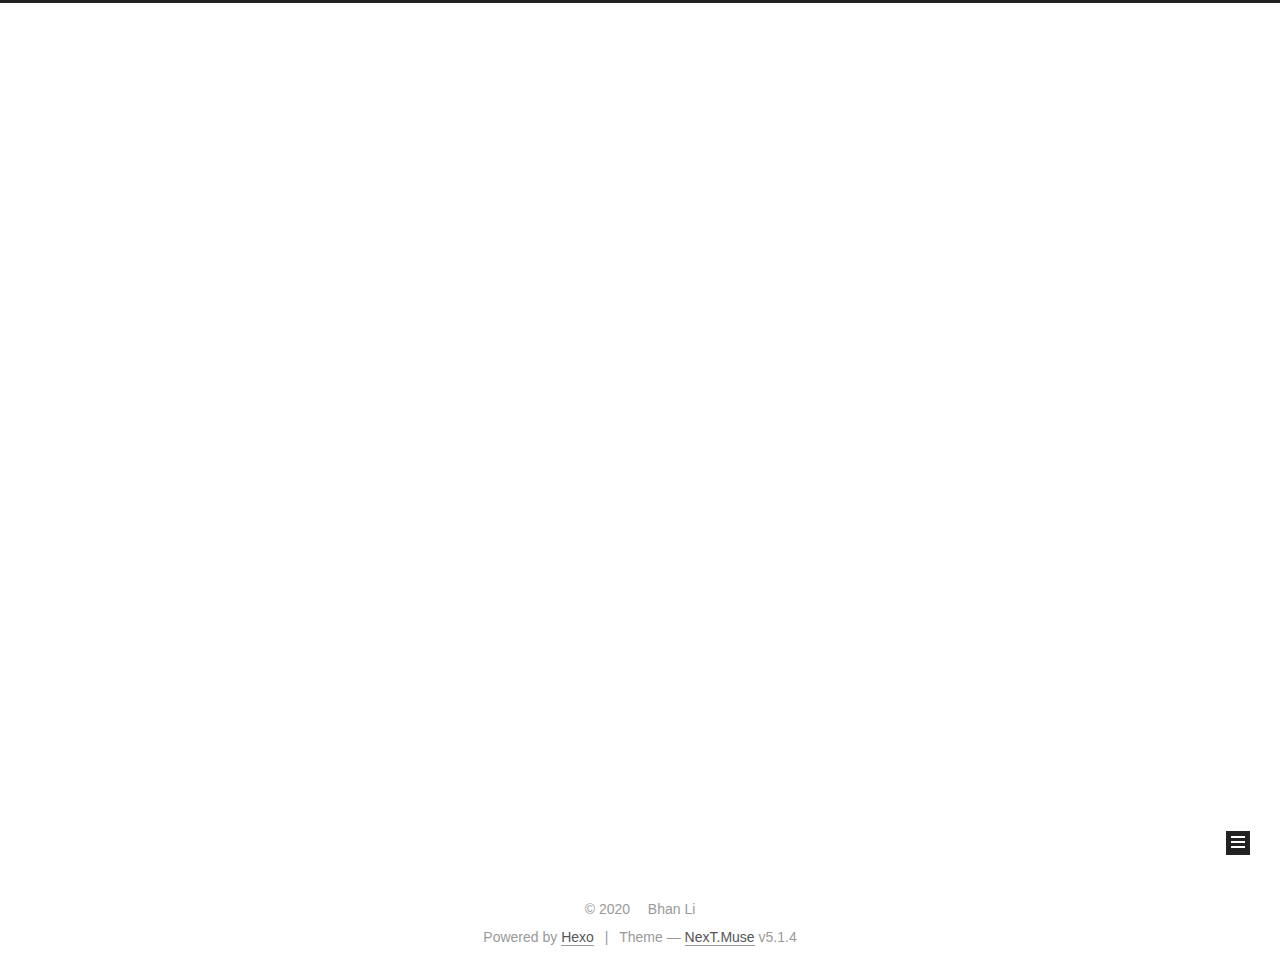
==== commit 795d4f5f: "Site updated: 2020-07-02 17:11:32" ====
--- a/archives/index.html
+++ b/archives/index.html
@@ -1,470 +1,662 @@
 <!DOCTYPE html>
-<html>
+
+
+
+  
+
+
+<html class="theme-next muse use-motion" lang="en">
 <head>
-  <meta charset="utf-8">
-  
-  <meta name="renderer" content="webkit">
-  <meta http-equiv="X-UA-Compatible" content="IE=edge" >
-  <link rel="dns-prefetch" href="http://yoursite.com">
-  <title>Archives | Hexo</title>
-  <meta name="viewport" content="width=device-width, initial-scale=1, maximum-scale=1">
-  <meta property="og:type" content="website">
+  <meta charset="UTF-8"/>
+<meta http-equiv="X-UA-Compatible" content="IE=edge" />
+<meta name="viewport" content="width=device-width, initial-scale=1, maximum-scale=1"/>
+<meta name="theme-color" content="#222">
+
+
+
+
+
+
+
+
+
+<meta http-equiv="Cache-Control" content="no-transform" />
+<meta http-equiv="Cache-Control" content="no-siteapp" />
+
+
+
+
+
+
+
+
+
+
+
+
+
+
+
+
+  
+  
+  <link href="/lib/fancybox/source/jquery.fancybox.css?v=2.1.5" rel="stylesheet" type="text/css" />
+
+
+
+
+
+
+
+<link href="/lib/font-awesome/css/font-awesome.min.css?v=4.6.2" rel="stylesheet" type="text/css" />
+
+<link href="/css/main.css?v=5.1.4" rel="stylesheet" type="text/css" />
+
+
+  <link rel="apple-touch-icon" sizes="180x180" href="/images/apple-touch-icon-next.png?v=5.1.4">
+
+
+  <link rel="icon" type="image/png" sizes="32x32" href="/images/favicon-32x32-next.png?v=5.1.4">
+
+
+  <link rel="icon" type="image/png" sizes="16x16" href="/images/favicon-16x16-next.png?v=5.1.4">
+
+
+  <link rel="mask-icon" href="/images/logo.svg?v=5.1.4" color="#222">
+
+
+
+
+
+  <meta name="keywords" content="Hexo, NexT" />
+
+
+
+
+
+
+
+
+
+
+<meta property="og:type" content="website">
 <meta property="og:title" content="Hexo">
 <meta property="og:url" content="http://yoursite.com/archives/index.html">
 <meta property="og:site_name" content="Hexo">
 <meta property="og:locale" content="en_US">
 <meta property="article:author" content="Bhan Li">
 <meta name="twitter:card" content="summary">
-  
-    <link rel="alternative" href="/atom.xml" title="Hexo" type="application/atom+xml">
-  
-  
-    <link rel="icon" href="/favicon.png">
-  
-  <link rel="stylesheet" type="text/css" href="/./main.0cf68a.css">
-  <style type="text/css">
-  
-    #container.show {
-      background: linear-gradient(200deg,#a0cfe4,#e8c37e);
+
+
+
+<script type="text/javascript" id="hexo.configurations">
+  var NexT = window.NexT || {};
+  var CONFIG = {
+    root: '/',
+    scheme: 'Muse',
+    version: '5.1.4',
+    sidebar: {"position":"left","display":"post","offset":12,"b2t":false,"scrollpercent":false,"onmobile":false},
+    fancybox: true,
+    tabs: true,
+    motion: {"enable":true,"async":false,"transition":{"post_block":"fadeIn","post_header":"slideDownIn","post_body":"slideDownIn","coll_header":"slideLeftIn","sidebar":"slideUpIn"}},
+    duoshuo: {
+      userId: '0',
+      author: 'Author'
+    },
+    algolia: {
+      applicationID: '',
+      apiKey: '',
+      indexName: '',
+      hits: {"per_page":10},
+      labels: {"input_placeholder":"Search for Posts","hits_empty":"We didn't find any results for the search: ${query}","hits_stats":"${hits} results found in ${time} ms"}
     }
-  </style>
-  
-
-  
+  };
+</script>
+
+
+
+  <link rel="canonical" href="http://yoursite.com/archives/"/>
+
+
+
+
+
+  <title>Archive | Hexo</title>
+  
+
+
+
+
+
+
+
 
 <meta name="generator" content="Hexo 4.2.1"></head>
 
-<body>
-  <div id="container" q-class="show:isCtnShow">
-    <canvas id="anm-canvas" class="anm-canvas"></canvas>
-    <div class="left-col" q-class="show:isShow">
-      
-<div class="overlay" style="background: #4d4d4d"></div>
-<div class="intrude-less">
-	<header id="header" class="inner">
-		<a href="/" class="profilepic">
-			<img src="" class="js-avatar">
-		</a>
-		<hgroup>
-		  <h1 class="header-author"><a href="/">Bhan Li</a></h1>
-		</hgroup>
-		
-
-		<nav class="header-menu">
-			<ul>
-			
-				<li><a href="/">主页</a></li>
-	        
-				<li><a href="/tags/%E9%9A%8F%E7%AC%94/">随笔</a></li>
-	        
-			</ul>
-		</nav>
-		<nav class="header-smart-menu">
-    		
-    			
-    			<a q-on="click: openSlider(e, 'innerArchive')" href="javascript:void(0)">所有文章</a>
-    			
-            
-    			
-    			<a q-on="click: openSlider(e, 'friends')" href="javascript:void(0)">友链</a>
-    			
-            
-    			
-    			<a q-on="click: openSlider(e, 'aboutme')" href="javascript:void(0)">关于我</a>
-    			
-            
-		</nav>
-		<nav class="header-nav">
-			<div class="social">
-				
-					<a class="github" target="_blank" href="#" title="github"><i class="icon-github"></i></a>
-		        
-					<a class="weibo" target="_blank" href="#" title="weibo"><i class="icon-weibo"></i></a>
-		        
-					<a class="rss" target="_blank" href="#" title="rss"><i class="icon-rss"></i></a>
-		        
-					<a class="zhihu" target="_blank" href="#" title="zhihu"><i class="icon-zhihu"></i></a>
-		        
-			</div>
-		</nav>
-	</header>		
+<body itemscope itemtype="http://schema.org/WebPage" lang="en">
+
+  
+  
+    
+  
+
+  <div class="container sidebar-position-left page-archive">
+    <div class="headband"></div>
+
+    <header id="header" class="header" itemscope itemtype="http://schema.org/WPHeader">
+      <div class="header-inner"><div class="site-brand-wrapper">
+  <div class="site-meta ">
+    
+
+    <div class="custom-logo-site-title">
+      <a href="/"  class="brand" rel="start">
+        <span class="logo-line-before"><i></i></span>
+        <span class="site-title">Hexo</span>
+        <span class="logo-line-after"><i></i></span>
+      </a>
+    </div>
+      
+        <p class="site-subtitle"></p>
+      
+  </div>
+
+  <div class="site-nav-toggle">
+    <button>
+      <span class="btn-bar"></span>
+      <span class="btn-bar"></span>
+      <span class="btn-bar"></span>
+    </button>
+  </div>
 </div>
 
-    </div>
-    <div class="mid-col" q-class="show:isShow,hide:isShow|isFalse">
-      
-<nav id="mobile-nav">
-  	<div class="overlay js-overlay" style="background: #4d4d4d"></div>
-	<div class="btnctn js-mobile-btnctn">
-  		<div class="slider-trigger list" q-on="click: openSlider(e)"><i class="icon icon-sort"></i></div>
-	</div>
-	<div class="intrude-less">
-		<header id="header" class="inner">
-			<div class="profilepic">
-				<img src="" class="js-avatar">
-			</div>
-			<hgroup>
-			  <h1 class="header-author js-header-author">Bhan Li</h1>
-			</hgroup>
-			
-			
-			
-				
-			
-				
-			
-			
-			
-			<nav class="header-nav">
-				<div class="social">
-					
-						<a class="github" target="_blank" href="#" title="github"><i class="icon-github"></i></a>
-			        
-						<a class="weibo" target="_blank" href="#" title="weibo"><i class="icon-weibo"></i></a>
-			        
-						<a class="rss" target="_blank" href="#" title="rss"><i class="icon-rss"></i></a>
-			        
-						<a class="zhihu" target="_blank" href="#" title="zhihu"><i class="icon-zhihu"></i></a>
-			        
-				</div>
-			</nav>
-
-			<nav class="header-menu js-header-menu">
-				<ul style="width: 50%">
-				
-				
-					<li style="width: 50%"><a href="/">主页</a></li>
-		        
-					<li style="width: 50%"><a href="/tags/%E9%9A%8F%E7%AC%94/">随笔</a></li>
-		        
-				</ul>
-			</nav>
-		</header>				
-	</div>
-	<div class="mobile-mask" style="display:none" q-show="isShow"></div>
+<nav class="site-nav">
+  
+
+  
+    <ul id="menu" class="menu">
+      
+        
+        <li class="menu-item menu-item-home">
+          <a href="/%20" rel="section">
+            
+              <i class="menu-item-icon fa fa-fw fa-home"></i> <br />
+            
+            Home
+          </a>
+        </li>
+      
+        
+        <li class="menu-item menu-item-archives">
+          <a href="/archives/%20" rel="section">
+            
+              <i class="menu-item-icon fa fa-fw fa-archive"></i> <br />
+            
+            Archives
+          </a>
+        </li>
+      
+
+      
+    </ul>
+  
+
+  
 </nav>
 
-      <div id="wrapper" class="body-wrap">
-        <div class="menu-l">
-          <div class="canvas-wrap">
-            <canvas data-colors="#eaeaea" data-sectionHeight="100" data-contentId="js-content" id="myCanvas1" class="anm-canvas"></canvas>
+
+
+ </div>
+    </header>
+
+    <main id="main" class="main">
+      <div class="main-inner">
+        <div class="content-wrap">
+          <div id="content" class="content">
+            
+
+  
+  
+  
+  <div class="post-block archive">
+    <div id="posts" class="posts-collapse">
+      <span class="archive-move-on"></span>
+
+      <span class="archive-page-counter">
+        
+        
+        
+          
+        
+        Um..! 4 posts in total. Keep on posting.
+      </span>
+
+      
+
+        
+        
+        
+
+        
+          
+          <div class="collection-title">
+            <h1 class="archive-year" id="archive-year-2020">2020</h1>
           </div>
-          <div id="js-content" class="content-ll">
-            
-  
-  
-    
-    
-      
-      
-      <section class="archives-wrap">
-        <div class="archive-year-wrap">
-          <a href="/archives/2020" class="archive-year">2020</a>
-        </div>
-        <div class="archives">
-    
-    <article class="archive-article archive-type-post">
-  <div class="archive-article-inner">
-    <header class="archive-article-header">
-      	<div class="article-meta">
-	      	<a href="/2020/07/02/%E6%88%91%E7%9A%84%E7%AC%AC%E4%B8%80%E7%AF%87%E5%8D%9A%E5%AE%A2/" class="archive-article-date">
-  	<time datetime="2020-07-02T04:40:58.000Z" itemprop="datePublished"><i class="icon-calendar icon"></i>2020-07-02</time>
-</a>
-        </div>
-    	 
-  
-    <h1 itemprop="name">
-      <a class="archive-article-title" href="/2020/07/02/%E6%88%91%E7%9A%84%E7%AC%AC%E4%B8%80%E7%AF%87%E5%8D%9A%E5%AE%A2/">我的第一篇文章</a>
-    </h1>
-  
-
-        <div class="article-info info-on-right">
-          
-          
-
-        </div>
-        <div class="clearfix"></div>
+        
+        
+
+        
+
+  <article class="post post-type-normal" itemscope itemtype="http://schema.org/Article">
+    <header class="post-header">
+
+      <h2 class="post-title">
+        
+            <a class="post-title-link" href="/2020/07/02/Cannot%20determine%20embedded%20database%20driver%20class%20for%20database%20type%20NONE/" itemprop="url">
+              
+                <span itemprop="name">Cannot determine embedded database driver class for database type NONE</span>
+              
+            </a>
+        
+      </h2>
+
+      <div class="post-meta">
+        <time class="post-time" itemprop="dateCreated"
+              datetime="2020-07-02T11:46:37+08:00"
+              content="2020-07-02" >
+          07-02
+        </time>
+      </div>
+
     </header>
-  </div>
-</article>
-  
-    
-    
-    <article class="archive-article archive-type-post">
-  <div class="archive-article-inner">
-    <header class="archive-article-header">
-      	<div class="article-meta">
-	      	<a href="/2020/07/02/hello-world/" class="archive-article-date">
-  	<time datetime="2020-07-01T16:45:42.488Z" itemprop="datePublished"><i class="icon-calendar icon"></i>2020-07-02</time>
-</a>
-        </div>
-    	 
-  
-    <h1 itemprop="name">
-      <a class="archive-article-title" href="/2020/07/02/hello-world/">Hello World</a>
-    </h1>
-  
-
-        <div class="article-info info-on-right">
-          
-          
-
-        </div>
-        <div class="clearfix"></div>
+  </article>
+
+
+
+      
+
+        
+        
+        
+
+        
+        
+
+        
+
+  <article class="post post-type-normal" itemscope itemtype="http://schema.org/Article">
+    <header class="post-header">
+
+      <h2 class="post-title">
+        
+            <a class="post-title-link" href="/2020/07/02/%E7%A8%8B%E5%BA%8F%E5%91%98%E8%AA%93%E8%A8%80/" itemprop="url">
+              
+                <span itemprop="name">程序员誓言</span>
+              
+            </a>
+        
+      </h2>
+
+      <div class="post-meta">
+        <time class="post-time" itemprop="dateCreated"
+              datetime="2020-07-02T11:45:09+08:00"
+              content="2020-07-02" >
+          07-02
+        </time>
+      </div>
+
     </header>
-  </div>
-</article>
-  
-  
-    </div></section>
-  
-
-    
-
-
-          </div>
-        </div>
+  </article>
+
+
+
+      
+
+        
+        
+        
+
+        
+        
+
+        
+
+  <article class="post post-type-normal" itemscope itemtype="http://schema.org/Article">
+    <header class="post-header">
+
+      <h2 class="post-title">
+        
+            <a class="post-title-link" href="/2020/07/02/SpringServletContainerInitializer%20cannot%20be%20cast%20to%20javax.servlet.ServletContainerInitializer/" itemprop="url">
+              
+                <span itemprop="name">SpringServletContainerInitializer cannot be cast to javax.servlet.ServletContainerInitializer</span>
+              
+            </a>
+        
+      </h2>
+
+      <div class="post-meta">
+        <time class="post-time" itemprop="dateCreated"
+              datetime="2020-07-02T11:43:41+08:00"
+              content="2020-07-02" >
+          07-02
+        </time>
       </div>
-      <footer id="footer">
-  <div class="outer">
-    <div id="footer-info">
-    	<div class="footer-left">
-    		&copy; 2020 Bhan Li
-    	</div>
-      	<div class="footer-right">
-      		<a href="http://hexo.io/" target="_blank">Hexo</a>  Theme <a href="https://github.com/litten/hexo-theme-yilia" target="_blank">Yilia</a> by Litten
-      	</div>
+
+    </header>
+  </article>
+
+
+
+      
+
+        
+        
+        
+
+        
+        
+
+        
+
+  <article class="post post-type-normal" itemscope itemtype="http://schema.org/Article">
+    <header class="post-header">
+
+      <h2 class="post-title">
+        
+            <a class="post-title-link" href="/2020/07/02/IDEA%20Community%E8%BF%90%E8%A1%8CSSM%EF%BC%8C%E5%8D%B3%E9%85%8D%E7%BD%AEtomcat/" itemprop="url">
+              
+                <span itemprop="name">IDEA Community运行SSM，即配置tomcat</span>
+              
+            </a>
+        
+      </h2>
+
+      <div class="post-meta">
+        <time class="post-time" itemprop="dateCreated"
+              datetime="2020-07-02T11:40:08+08:00"
+              content="2020-07-02" >
+          07-02
+        </time>
+      </div>
+
+    </header>
+  </article>
+
+
+
+      
+
     </div>
   </div>
-</footer>
+  
+  
+  
+
+  
+
+
+
+          </div>
+          
+
+
+          
+
+        </div>
+        
+          
+  
+  <div class="sidebar-toggle">
+    <div class="sidebar-toggle-line-wrap">
+      <span class="sidebar-toggle-line sidebar-toggle-line-first"></span>
+      <span class="sidebar-toggle-line sidebar-toggle-line-middle"></span>
+      <span class="sidebar-toggle-line sidebar-toggle-line-last"></span>
     </div>
-    <script>
-	var yiliaConfig = {
-		mathjax: false,
-		isHome: false,
-		isPost: false,
-		isArchive: true,
-		isTag: false,
-		isCategory: false,
-		open_in_new: false,
-		toc_hide_index: true,
-		root: "/",
-		innerArchive: true,
-		showTags: false
-	}
+  </div>
+
+  <aside id="sidebar" class="sidebar">
+    
+    <div class="sidebar-inner">
+
+      
+
+      
+
+      <section class="site-overview-wrap sidebar-panel sidebar-panel-active">
+        <div class="site-overview">
+          <div class="site-author motion-element" itemprop="author" itemscope itemtype="http://schema.org/Person">
+            
+              <p class="site-author-name" itemprop="name">Bhan Li</p>
+              <p class="site-description motion-element" itemprop="description"></p>
+          </div>
+
+          <nav class="site-state motion-element">
+
+            
+              <div class="site-state-item site-state-posts">
+              
+                <a href="/archives/%20%7C%7C%20archive">
+              
+                  <span class="site-state-item-count">4</span>
+                  <span class="site-state-item-name">posts</span>
+                </a>
+              </div>
+            
+
+            
+
+            
+
+          </nav>
+
+          
+
+          
+
+          
+          
+
+          
+          
+
+          
+
+        </div>
+      </section>
+
+      
+
+      
+
+    </div>
+  </aside>
+
+
+        
+      </div>
+    </main>
+
+    <footer id="footer" class="footer">
+      <div class="footer-inner">
+        <div class="copyright">&copy; <span itemprop="copyrightYear">2020</span>
+  <span class="with-love">
+    <i class="fa fa-user"></i>
+  </span>
+  <span class="author" itemprop="copyrightHolder">Bhan Li</span>
+
+  
+</div>
+
+
+  <div class="powered-by">Powered by <a class="theme-link" target="_blank" href="https://hexo.io">Hexo</a></div>
+
+
+
+  <span class="post-meta-divider">|</span>
+
+
+
+  <div class="theme-info">Theme &mdash; <a class="theme-link" target="_blank" href="https://github.com/iissnan/hexo-theme-next">NexT.Muse</a> v5.1.4</div>
+
+
+
+
+        
+
+
+
+
+
+
+
+        
+      </div>
+    </footer>
+
+    
+      <div class="back-to-top">
+        <i class="fa fa-arrow-up"></i>
+        
+      </div>
+    
+
+    
+
+  </div>
+
+  
+
+<script type="text/javascript">
+  if (Object.prototype.toString.call(window.Promise) !== '[object Function]') {
+    window.Promise = null;
+  }
 </script>
 
-<script>!function(t){function n(e){if(r[e])return r[e].exports;var i=r[e]={exports:{},id:e,loaded:!1};return t[e].call(i.exports,i,i.exports,n),i.loaded=!0,i.exports}var r={};n.m=t,n.c=r,n.p="./",n(0)}([function(t,n,r){r(195),t.exports=r(191)},function(t,n,r){var e=r(3),i=r(52),o=r(27),u=r(28),c=r(53),f="prototype",a=function(t,n,r){var s,l,h,v,p=t&a.F,d=t&a.G,y=t&a.S,g=t&a.P,b=t&a.B,m=d?e:y?e[n]||(e[n]={}):(e[n]||{})[f],x=d?i:i[n]||(i[n]={}),w=x[f]||(x[f]={});d&&(r=n);for(s in r)l=!p&&m&&void 0!==m[s],h=(l?m:r)[s],v=b&&l?c(h,e):g&&"function"==typeof h?c(Function.call,h):h,m&&u(m,s,h,t&a.U),x[s]!=h&&o(x,s,v),g&&w[s]!=h&&(w[s]=h)};e.core=i,a.F=1,a.G=2,a.S=4,a.P=8,a.B=16,a.W=32,a.U=64,a.R=128,t.exports=a},function(t,n,r){var e=r(6);t.exports=function(t){if(!e(t))throw TypeError(t+" is not an object!");return t}},function(t,n){var r=t.exports="undefined"!=typeof window&&window.Math==Math?window:"undefined"!=typeof self&&self.Math==Math?self:Function("return this")();"number"==typeof __g&&(__g=r)},function(t,n){t.exports=function(t){try{return!!t()}catch(t){return!0}}},function(t,n){var r=t.exports="undefined"!=typeof window&&window.Math==Math?window:"undefined"!=typeof self&&self.Math==Math?self:Function("return this")();"number"==typeof __g&&(__g=r)},function(t,n){t.exports=function(t){return"object"==typeof t?null!==t:"function"==typeof t}},function(t,n,r){var e=r(126)("wks"),i=r(76),o=r(3).Symbol,u="function"==typeof o;(t.exports=function(t){return e[t]||(e[t]=u&&o[t]||(u?o:i)("Symbol."+t))}).store=e},function(t,n){var r={}.hasOwnProperty;t.exports=function(t,n){return r.call(t,n)}},function(t,n,r){var e=r(94),i=r(33);t.exports=function(t){return e(i(t))}},function(t,n,r){t.exports=!r(4)(function(){return 7!=Object.defineProperty({},"a",{get:function(){return 7}}).a})},function(t,n,r){var e=r(2),i=r(167),o=r(50),u=Object.defineProperty;n.f=r(10)?Object.defineProperty:function(t,n,r){if(e(t),n=o(n,!0),e(r),i)try{return u(t,n,r)}catch(t){}if("get"in r||"set"in r)throw TypeError("Accessors not supported!");return"value"in r&&(t[n]=r.value),t}},function(t,n,r){t.exports=!r(18)(function(){return 7!=Object.defineProperty({},"a",{get:function(){return 7}}).a})},function(t,n,r){var e=r(14),i=r(22);t.exports=r(12)?function(t,n,r){return e.f(t,n,i(1,r))}:function(t,n,r){return t[n]=r,t}},function(t,n,r){var e=r(20),i=r(58),o=r(42),u=Object.defineProperty;n.f=r(12)?Object.defineProperty:function(t,n,r){if(e(t),n=o(n,!0),e(r),i)try{return u(t,n,r)}catch(t){}if("get"in r||"set"in r)throw TypeError("Accessors not supported!");return"value"in r&&(t[n]=r.value),t}},function(t,n,r){var e=r(40)("wks"),i=r(23),o=r(5).Symbol,u="function"==typeof o;(t.exports=function(t){return e[t]||(e[t]=u&&o[t]||(u?o:i)("Symbol."+t))}).store=e},function(t,n,r){var e=r(67),i=Math.min;t.exports=function(t){return t>0?i(e(t),9007199254740991):0}},function(t,n,r){var e=r(46);t.exports=function(t){return Object(e(t))}},function(t,n){t.exports=function(t){try{return!!t()}catch(t){return!0}}},function(t,n,r){var e=r(63),i=r(34);t.exports=Object.keys||function(t){return e(t,i)}},function(t,n,r){var e=r(21);t.exports=function(t){if(!e(t))throw TypeError(t+" is not an object!");return t}},function(t,n){t.exports=function(t){return"object"==typeof t?null!==t:"function"==typeof t}},function(t,n){t.exports=function(t,n){return{enumerable:!(1&t),configurable:!(2&t),writable:!(4&t),value:n}}},function(t,n){var r=0,e=Math.random();t.exports=function(t){return"Symbol(".concat(void 0===t?"":t,")_",(++r+e).toString(36))}},function(t,n){var r={}.hasOwnProperty;t.exports=function(t,n){return r.call(t,n)}},function(t,n){var r=t.exports={version:"2.4.0"};"number"==typeof __e&&(__e=r)},function(t,n){t.exports=function(t){if("function"!=typeof t)throw TypeError(t+" is not a function!");return t}},function(t,n,r){var e=r(11),i=r(66);t.exports=r(10)?function(t,n,r){return e.f(t,n,i(1,r))}:function(t,n,r){return t[n]=r,t}},function(t,n,r){var e=r(3),i=r(27),o=r(24),u=r(76)("src"),c="toString",f=Function[c],a=(""+f).split(c);r(52).inspectSource=function(t){return f.call(t)},(t.exports=function(t,n,r,c){var f="function"==typeof r;f&&(o(r,"name")||i(r,"name",n)),t[n]!==r&&(f&&(o(r,u)||i(r,u,t[n]?""+t[n]:a.join(String(n)))),t===e?t[n]=r:c?t[n]?t[n]=r:i(t,n,r):(delete t[n],i(t,n,r)))})(Function.prototype,c,function(){return"function"==typeof this&&this[u]||f.call(this)})},function(t,n,r){var e=r(1),i=r(4),o=r(46),u=function(t,n,r,e){var i=String(o(t)),u="<"+n;return""!==r&&(u+=" "+r+'="'+String(e).replace(/"/g,"&quot;")+'"'),u+">"+i+"</"+n+">"};t.exports=function(t,n){var r={};r[t]=n(u),e(e.P+e.F*i(function(){var n=""[t]('"');return n!==n.toLowerCase()||n.split('"').length>3}),"String",r)}},function(t,n,r){var e=r(115),i=r(46);t.exports=function(t){return e(i(t))}},function(t,n,r){var e=r(116),i=r(66),o=r(30),u=r(50),c=r(24),f=r(167),a=Object.getOwnPropertyDescriptor;n.f=r(10)?a:function(t,n){if(t=o(t),n=u(n,!0),f)try{return a(t,n)}catch(t){}if(c(t,n))return i(!e.f.call(t,n),t[n])}},function(t,n,r){var e=r(24),i=r(17),o=r(145)("IE_PROTO"),u=Object.prototype;t.exports=Object.getPrototypeOf||function(t){return t=i(t),e(t,o)?t[o]:"function"==typeof t.constructor&&t instanceof t.constructor?t.constructor.prototype:t instanceof Object?u:null}},function(t,n){t.exports=function(t){if(void 0==t)throw TypeError("Can't call method on  "+t);return t}},function(t,n){t.exports="constructor,hasOwnProperty,isPrototypeOf,propertyIsEnumerable,toLocaleString,toString,valueOf".split(",")},function(t,n){t.exports={}},function(t,n){t.exports=!0},function(t,n){n.f={}.propertyIsEnumerable},function(t,n,r){var e=r(14).f,i=r(8),o=r(15)("toStringTag");t.exports=function(t,n,r){t&&!i(t=r?t:t.prototype,o)&&e(t,o,{configurable:!0,value:n})}},function(t,n,r){var e=r(40)("keys"),i=r(23);t.exports=function(t){return e[t]||(e[t]=i(t))}},function(t,n,r){var e=r(5),i="__core-js_shared__",o=e[i]||(e[i]={});t.exports=function(t){return o[t]||(o[t]={})}},function(t,n){var r=Math.ceil,e=Math.floor;t.exports=function(t){return isNaN(t=+t)?0:(t>0?e:r)(t)}},function(t,n,r){var e=r(21);t.exports=function(t,n){if(!e(t))return t;var r,i;if(n&&"function"==typeof(r=t.toString)&&!e(i=r.call(t)))return i;if("function"==typeof(r=t.valueOf)&&!e(i=r.call(t)))return i;if(!n&&"function"==typeof(r=t.toString)&&!e(i=r.call(t)))return i;throw TypeError("Can't convert object to primitive value")}},function(t,n,r){var e=r(5),i=r(25),o=r(36),u=r(44),c=r(14).f;t.exports=function(t){var n=i.Symbol||(i.Symbol=o?{}:e.Symbol||{});"_"==t.charAt(0)||t in n||c(n,t,{value:u.f(t)})}},function(t,n,r){n.f=r(15)},function(t,n){var r={}.toString;t.exports=function(t){return r.call(t).slice(8,-1)}},function(t,n){t.exports=function(t){if(void 0==t)throw TypeError("Can't call method on  "+t);return t}},function(t,n,r){var e=r(4);t.exports=function(t,n){return!!t&&e(function(){n?t.call(null,function(){},1):t.call(null)})}},function(t,n,r){var e=r(53),i=r(115),o=r(17),u=r(16),c=r(203);t.exports=function(t,n){var r=1==t,f=2==t,a=3==t,s=4==t,l=6==t,h=5==t||l,v=n||c;return function(n,c,p){for(var d,y,g=o(n),b=i(g),m=e(c,p,3),x=u(b.length),w=0,S=r?v(n,x):f?v(n,0):void 0;x>w;w++)if((h||w in b)&&(d=b[w],y=m(d,w,g),t))if(r)S[w]=y;else if(y)switch(t){case 3:return!0;case 5:return d;case 6:return w;case 2:S.push(d)}else if(s)return!1;return l?-1:a||s?s:S}}},function(t,n,r){var e=r(1),i=r(52),o=r(4);t.exports=function(t,n){var r=(i.Object||{})[t]||Object[t],u={};u[t]=n(r),e(e.S+e.F*o(function(){r(1)}),"Object",u)}},function(t,n,r){var e=r(6);t.exports=function(t,n){if(!e(t))return t;var r,i;if(n&&"function"==typeof(r=t.toString)&&!e(i=r.call(t)))return i;if("function"==typeof(r=t.valueOf)&&!e(i=r.call(t)))return i;if(!n&&"function"==typeof(r=t.toString)&&!e(i=r.call(t)))return i;throw TypeError("Can't convert object to primitive value")}},function(t,n,r){var e=r(5),i=r(25),o=r(91),u=r(13),c="prototype",f=function(t,n,r){var a,s,l,h=t&f.F,v=t&f.G,p=t&f.S,d=t&f.P,y=t&f.B,g=t&f.W,b=v?i:i[n]||(i[n]={}),m=b[c],x=v?e:p?e[n]:(e[n]||{})[c];v&&(r=n);for(a in r)(s=!h&&x&&void 0!==x[a])&&a in b||(l=s?x[a]:r[a],b[a]=v&&"function"!=typeof x[a]?r[a]:y&&s?o(l,e):g&&x[a]==l?function(t){var n=function(n,r,e){if(this instanceof t){switch(arguments.length){case 0:return new t;case 1:return new t(n);case 2:return new t(n,r)}return new t(n,r,e)}return t.apply(this,arguments)};return n[c]=t[c],n}(l):d&&"function"==typeof l?o(Function.call,l):l,d&&((b.virtual||(b.virtual={}))[a]=l,t&f.R&&m&&!m[a]&&u(m,a,l)))};f.F=1,f.G=2,f.S=4,f.P=8,f.B=16,f.W=32,f.U=64,f.R=128,t.exports=f},function(t,n){var r=t.exports={version:"2.4.0"};"number"==typeof __e&&(__e=r)},function(t,n,r){var e=r(26);t.exports=function(t,n,r){if(e(t),void 0===n)return t;switch(r){case 1:return function(r){return t.call(n,r)};case 2:return function(r,e){return t.call(n,r,e)};case 3:return function(r,e,i){return t.call(n,r,e,i)}}return function(){return t.apply(n,arguments)}}},function(t,n,r){var e=r(183),i=r(1),o=r(126)("metadata"),u=o.store||(o.store=new(r(186))),c=function(t,n,r){var i=u.get(t);if(!i){if(!r)return;u.set(t,i=new e)}var o=i.get(n);if(!o){if(!r)return;i.set(n,o=new e)}return o},f=function(t,n,r){var e=c(n,r,!1);return void 0!==e&&e.has(t)},a=function(t,n,r){var e=c(n,r,!1);return void 0===e?void 0:e.get(t)},s=function(t,n,r,e){c(r,e,!0).set(t,n)},l=function(t,n){var r=c(t,n,!1),e=[];return r&&r.forEach(function(t,n){e.push(n)}),e},h=function(t){return void 0===t||"symbol"==typeof t?t:String(t)},v=function(t){i(i.S,"Reflect",t)};t.exports={store:u,map:c,has:f,get:a,set:s,keys:l,key:h,exp:v}},function(t,n,r){"use strict";if(r(10)){var e=r(69),i=r(3),o=r(4),u=r(1),c=r(127),f=r(152),a=r(53),s=r(68),l=r(66),h=r(27),v=r(73),p=r(67),d=r(16),y=r(75),g=r(50),b=r(24),m=r(180),x=r(114),w=r(6),S=r(17),_=r(137),O=r(70),E=r(32),P=r(71).f,j=r(154),F=r(76),M=r(7),A=r(48),N=r(117),T=r(146),I=r(155),k=r(80),L=r(123),R=r(74),C=r(130),D=r(160),U=r(11),W=r(31),G=U.f,B=W.f,V=i.RangeError,z=i.TypeError,q=i.Uint8Array,K="ArrayBuffer",J="Shared"+K,Y="BYTES_PER_ELEMENT",H="prototype",$=Array[H],X=f.ArrayBuffer,Q=f.DataView,Z=A(0),tt=A(2),nt=A(3),rt=A(4),et=A(5),it=A(6),ot=N(!0),ut=N(!1),ct=I.values,ft=I.keys,at=I.entries,st=$.lastIndexOf,lt=$.reduce,ht=$.reduceRight,vt=$.join,pt=$.sort,dt=$.slice,yt=$.toString,gt=$.toLocaleString,bt=M("iterator"),mt=M("toStringTag"),xt=F("typed_constructor"),wt=F("def_constructor"),St=c.CONSTR,_t=c.TYPED,Ot=c.VIEW,Et="Wrong length!",Pt=A(1,function(t,n){return Tt(T(t,t[wt]),n)}),jt=o(function(){return 1===new q(new Uint16Array([1]).buffer)[0]}),Ft=!!q&&!!q[H].set&&o(function(){new q(1).set({})}),Mt=function(t,n){if(void 0===t)throw z(Et);var r=+t,e=d(t);if(n&&!m(r,e))throw V(Et);return e},At=function(t,n){var r=p(t);if(r<0||r%n)throw V("Wrong offset!");return r},Nt=function(t){if(w(t)&&_t in t)return t;throw z(t+" is not a typed array!")},Tt=function(t,n){if(!(w(t)&&xt in t))throw z("It is not a typed array constructor!");return new t(n)},It=function(t,n){return kt(T(t,t[wt]),n)},kt=function(t,n){for(var r=0,e=n.length,i=Tt(t,e);e>r;)i[r]=n[r++];return i},Lt=function(t,n,r){G(t,n,{get:function(){return this._d[r]}})},Rt=function(t){var n,r,e,i,o,u,c=S(t),f=arguments.length,s=f>1?arguments[1]:void 0,l=void 0!==s,h=j(c);if(void 0!=h&&!_(h)){for(u=h.call(c),e=[],n=0;!(o=u.next()).done;n++)e.push(o.value);c=e}for(l&&f>2&&(s=a(s,arguments[2],2)),n=0,r=d(c.length),i=Tt(this,r);r>n;n++)i[n]=l?s(c[n],n):c[n];return i},Ct=function(){for(var t=0,n=arguments.length,r=Tt(this,n);n>t;)r[t]=arguments[t++];return r},Dt=!!q&&o(function(){gt.call(new q(1))}),Ut=function(){return gt.apply(Dt?dt.call(Nt(this)):Nt(this),arguments)},Wt={copyWithin:function(t,n){return D.call(Nt(this),t,n,arguments.length>2?arguments[2]:void 0)},every:function(t){return rt(Nt(this),t,arguments.length>1?arguments[1]:void 0)},fill:function(t){return C.apply(Nt(this),arguments)},filter:function(t){return It(this,tt(Nt(this),t,arguments.length>1?arguments[1]:void 0))},find:function(t){return et(Nt(this),t,arguments.length>1?arguments[1]:void 0)},findIndex:function(t){return it(Nt(this),t,arguments.length>1?arguments[1]:void 0)},forEach:function(t){Z(Nt(this),t,arguments.length>1?arguments[1]:void 0)},indexOf:function(t){return ut(Nt(this),t,arguments.length>1?arguments[1]:void 0)},includes:function(t){return ot(Nt(this),t,arguments.length>1?arguments[1]:void 0)},join:function(t){return vt.apply(Nt(this),arguments)},lastIndexOf:function(t){return st.apply(Nt(this),arguments)},map:function(t){return Pt(Nt(this),t,arguments.length>1?arguments[1]:void 0)},reduce:function(t){return lt.apply(Nt(this),arguments)},reduceRight:function(t){return ht.apply(Nt(this),arguments)},reverse:function(){for(var t,n=this,r=Nt(n).length,e=Math.floor(r/2),i=0;i<e;)t=n[i],n[i++]=n[--r],n[r]=t;return n},some:function(t){return nt(Nt(this),t,arguments.length>1?arguments[1]:void 0)},sort:function(t){return pt.call(Nt(this),t)},subarray:function(t,n){var r=Nt(this),e=r.length,i=y(t,e);return new(T(r,r[wt]))(r.buffer,r.byteOffset+i*r.BYTES_PER_ELEMENT,d((void 0===n?e:y(n,e))-i))}},Gt=function(t,n){return It(this,dt.call(Nt(this),t,n))},Bt=function(t){Nt(this);var n=At(arguments[1],1),r=this.length,e=S(t),i=d(e.length),o=0;if(i+n>r)throw V(Et);for(;o<i;)this[n+o]=e[o++]},Vt={entries:function(){return at.call(Nt(this))},keys:function(){return ft.call(Nt(this))},values:function(){return ct.call(Nt(this))}},zt=function(t,n){return w(t)&&t[_t]&&"symbol"!=typeof n&&n in t&&String(+n)==String(n)},qt=function(t,n){return zt(t,n=g(n,!0))?l(2,t[n]):B(t,n)},Kt=function(t,n,r){return!(zt(t,n=g(n,!0))&&w(r)&&b(r,"value"))||b(r,"get")||b(r,"set")||r.configurable||b(r,"writable")&&!r.writable||b(r,"enumerable")&&!r.enumerable?G(t,n,r):(t[n]=r.value,t)};St||(W.f=qt,U.f=Kt),u(u.S+u.F*!St,"Object",{getOwnPropertyDescriptor:qt,defineProperty:Kt}),o(function(){yt.call({})})&&(yt=gt=function(){return vt.call(this)});var Jt=v({},Wt);v(Jt,Vt),h(Jt,bt,Vt.values),v(Jt,{slice:Gt,set:Bt,constructor:function(){},toString:yt,toLocaleString:Ut}),Lt(Jt,"buffer","b"),Lt(Jt,"byteOffset","o"),Lt(Jt,"byteLength","l"),Lt(Jt,"length","e"),G(Jt,mt,{get:function(){return this[_t]}}),t.exports=function(t,n,r,f){f=!!f;var a=t+(f?"Clamped":"")+"Array",l="Uint8Array"!=a,v="get"+t,p="set"+t,y=i[a],g=y||{},b=y&&E(y),m=!y||!c.ABV,S={},_=y&&y[H],j=function(t,r){var e=t._d;return e.v[v](r*n+e.o,jt)},F=function(t,r,e){var i=t._d;f&&(e=(e=Math.round(e))<0?0:e>255?255:255&e),i.v[p](r*n+i.o,e,jt)},M=function(t,n){G(t,n,{get:function(){return j(this,n)},set:function(t){return F(this,n,t)},enumerable:!0})};m?(y=r(function(t,r,e,i){s(t,y,a,"_d");var o,u,c,f,l=0,v=0;if(w(r)){if(!(r instanceof X||(f=x(r))==K||f==J))return _t in r?kt(y,r):Rt.call(y,r);o=r,v=At(e,n);var p=r.byteLength;if(void 0===i){if(p%n)throw V(Et);if((u=p-v)<0)throw V(Et)}else if((u=d(i)*n)+v>p)throw V(Et);c=u/n}else c=Mt(r,!0),u=c*n,o=new X(u);for(h(t,"_d",{b:o,o:v,l:u,e:c,v:new Q(o)});l<c;)M(t,l++)}),_=y[H]=O(Jt),h(_,"constructor",y)):L(function(t){new y(null),new y(t)},!0)||(y=r(function(t,r,e,i){s(t,y,a);var o;return w(r)?r instanceof X||(o=x(r))==K||o==J?void 0!==i?new g(r,At(e,n),i):void 0!==e?new g(r,At(e,n)):new g(r):_t in r?kt(y,r):Rt.call(y,r):new g(Mt(r,l))}),Z(b!==Function.prototype?P(g).concat(P(b)):P(g),function(t){t in y||h(y,t,g[t])}),y[H]=_,e||(_.constructor=y));var A=_[bt],N=!!A&&("values"==A.name||void 0==A.name),T=Vt.values;h(y,xt,!0),h(_,_t,a),h(_,Ot,!0),h(_,wt,y),(f?new y(1)[mt]==a:mt in _)||G(_,mt,{get:function(){return a}}),S[a]=y,u(u.G+u.W+u.F*(y!=g),S),u(u.S,a,{BYTES_PER_ELEMENT:n,from:Rt,of:Ct}),Y in _||h(_,Y,n),u(u.P,a,Wt),R(a),u(u.P+u.F*Ft,a,{set:Bt}),u(u.P+u.F*!N,a,Vt),u(u.P+u.F*(_.toString!=yt),a,{toString:yt}),u(u.P+u.F*o(function(){new y(1).slice()}),a,{slice:Gt}),u(u.P+u.F*(o(function(){return[1,2].toLocaleString()!=new y([1,2]).toLocaleString()})||!o(function(){_.toLocaleString.call([1,2])})),a,{toLocaleString:Ut}),k[a]=N?A:T,e||N||h(_,bt,T)}}else t.exports=function(){}},function(t,n){var r={}.toString;t.exports=function(t){return r.call(t).slice(8,-1)}},function(t,n,r){var e=r(21),i=r(5).document,o=e(i)&&e(i.createElement);t.exports=function(t){return o?i.createElement(t):{}}},function(t,n,r){t.exports=!r(12)&&!r(18)(function(){return 7!=Object.defineProperty(r(57)("div"),"a",{get:function(){return 7}}).a})},function(t,n,r){"use strict";var e=r(36),i=r(51),o=r(64),u=r(13),c=r(8),f=r(35),a=r(96),s=r(38),l=r(103),h=r(15)("iterator"),v=!([].keys&&"next"in[].keys()),p="keys",d="values",y=function(){return this};t.exports=function(t,n,r,g,b,m,x){a(r,n,g);var w,S,_,O=function(t){if(!v&&t in F)return F[t];switch(t){case p:case d:return function(){return new r(this,t)}}return function(){return new r(this,t)}},E=n+" Iterator",P=b==d,j=!1,F=t.prototype,M=F[h]||F["@@iterator"]||b&&F[b],A=M||O(b),N=b?P?O("entries"):A:void 0,T="Array"==n?F.entries||M:M;if(T&&(_=l(T.call(new t)))!==Object.prototype&&(s(_,E,!0),e||c(_,h)||u(_,h,y)),P&&M&&M.name!==d&&(j=!0,A=function(){return M.call(this)}),e&&!x||!v&&!j&&F[h]||u(F,h,A),f[n]=A,f[E]=y,b)if(w={values:P?A:O(d),keys:m?A:O(p),entries:N},x)for(S in w)S in F||o(F,S,w[S]);else i(i.P+i.F*(v||j),n,w);return w}},function(t,n,r){var e=r(20),i=r(100),o=r(34),u=r(39)("IE_PROTO"),c=function(){},f="prototype",a=function(){var t,n=r(57)("iframe"),e=o.length;for(n.style.display="none",r(93).appendChild(n),n.src="javascript:",t=n.contentWindow.document,t.open(),t.write("<script>document.F=Object<\/script>"),t.close(),a=t.F;e--;)delete a[f][o[e]];return a()};t.exports=Object.create||function(t,n){var r;return null!==t?(c[f]=e(t),r=new c,c[f]=null,r[u]=t):r=a(),void 0===n?r:i(r,n)}},function(t,n,r){var e=r(63),i=r(34).concat("length","prototype");n.f=Object.getOwnPropertyNames||function(t){return e(t,i)}},function(t,n){n.f=Object.getOwnPropertySymbols},function(t,n,r){var e=r(8),i=r(9),o=r(90)(!1),u=r(39)("IE_PROTO");t.exports=function(t,n){var r,c=i(t),f=0,a=[];for(r in c)r!=u&&e(c,r)&&a.push(r);for(;n.length>f;)e(c,r=n[f++])&&(~o(a,r)||a.push(r));return a}},function(t,n,r){t.exports=r(13)},function(t,n,r){var e=r(76)("meta"),i=r(6),o=r(24),u=r(11).f,c=0,f=Object.isExtensible||function(){return!0},a=!r(4)(function(){return f(Object.preventExtensions({}))}),s=function(t){u(t,e,{value:{i:"O"+ ++c,w:{}}})},l=function(t,n){if(!i(t))return"symbol"==typeof t?t:("string"==typeof t?"S":"P")+t;if(!o(t,e)){if(!f(t))return"F";if(!n)return"E";s(t)}return t[e].i},h=function(t,n){if(!o(t,e)){if(!f(t))return!0;if(!n)return!1;s(t)}return t[e].w},v=function(t){return a&&p.NEED&&f(t)&&!o(t,e)&&s(t),t},p=t.exports={KEY:e,NEED:!1,fastKey:l,getWeak:h,onFreeze:v}},function(t,n){t.exports=function(t,n){return{enumerable:!(1&t),configurable:!(2&t),writable:!(4&t),value:n}}},function(t,n){var r=Math.ceil,e=Math.floor;t.exports=function(t){return isNaN(t=+t)?0:(t>0?e:r)(t)}},function(t,n){t.exports=function(t,n,r,e){if(!(t instanceof n)||void 0!==e&&e in t)throw TypeError(r+": incorrect invocation!");return t}},function(t,n){t.exports=!1},function(t,n,r){var e=r(2),i=r(173),o=r(133),u=r(145)("IE_PROTO"),c=function(){},f="prototype",a=function(){var t,n=r(132)("iframe"),e=o.length;for(n.style.display="none",r(135).appendChild(n),n.src="javascript:",t=n.contentWindow.document,t.open(),t.write("<script>document.F=Object<\/script>"),t.close(),a=t.F;e--;)delete a[f][o[e]];return a()};t.exports=Object.create||function(t,n){var r;return null!==t?(c[f]=e(t),r=new c,c[f]=null,r[u]=t):r=a(),void 0===n?r:i(r,n)}},function(t,n,r){var e=r(175),i=r(133).concat("length","prototype");n.f=Object.getOwnPropertyNames||function(t){return e(t,i)}},function(t,n,r){var e=r(175),i=r(133);t.exports=Object.keys||function(t){return e(t,i)}},function(t,n,r){var e=r(28);t.exports=function(t,n,r){for(var i in n)e(t,i,n[i],r);return t}},function(t,n,r){"use strict";var e=r(3),i=r(11),o=r(10),u=r(7)("species");t.exports=function(t){var n=e[t];o&&n&&!n[u]&&i.f(n,u,{configurable:!0,get:function(){return this}})}},function(t,n,r){var e=r(67),i=Math.max,o=Math.min;t.exports=function(t,n){return t=e(t),t<0?i(t+n,0):o(t,n)}},function(t,n){var r=0,e=Math.random();t.exports=function(t){return"Symbol(".concat(void 0===t?"":t,")_",(++r+e).toString(36))}},function(t,n,r){var e=r(33);t.exports=function(t){return Object(e(t))}},function(t,n,r){var e=r(7)("unscopables"),i=Array.prototype;void 0==i[e]&&r(27)(i,e,{}),t.exports=function(t){i[e][t]=!0}},function(t,n,r){var e=r(53),i=r(169),o=r(137),u=r(2),c=r(16),f=r(154),a={},s={},n=t.exports=function(t,n,r,l,h){var v,p,d,y,g=h?function(){return t}:f(t),b=e(r,l,n?2:1),m=0;if("function"!=typeof g)throw TypeError(t+" is not iterable!");if(o(g)){for(v=c(t.length);v>m;m++)if((y=n?b(u(p=t[m])[0],p[1]):b(t[m]))===a||y===s)return y}else for(d=g.call(t);!(p=d.next()).done;)if((y=i(d,b,p.value,n))===a||y===s)return y};n.BREAK=a,n.RETURN=s},function(t,n){t.exports={}},function(t,n,r){var e=r(11).f,i=r(24),o=r(7)("toStringTag");t.exports=function(t,n,r){t&&!i(t=r?t:t.prototype,o)&&e(t,o,{configurable:!0,value:n})}},function(t,n,r){var e=r(1),i=r(46),o=r(4),u=r(150),c="["+u+"]",f="​-",a=RegExp("^"+c+c+"*"),s=RegExp(c+c+"*$"),l=function(t,n,r){var i={},c=o(function(){return!!u[t]()||f[t]()!=f}),a=i[t]=c?n(h):u[t];r&&(i[r]=a),e(e.P+e.F*c,"String",i)},h=l.trim=function(t,n){return t=String(i(t)),1&n&&(t=t.replace(a,"")),2&n&&(t=t.replace(s,"")),t};t.exports=l},function(t,n,r){t.exports={default:r(86),__esModule:!0}},function(t,n,r){t.exports={default:r(87),__esModule:!0}},function(t,n,r){"use strict";function e(t){return t&&t.__esModule?t:{default:t}}n.__esModule=!0;var i=r(84),o=e(i),u=r(83),c=e(u),f="function"==typeof c.default&&"symbol"==typeof o.default?function(t){return typeof t}:function(t){return t&&"function"==typeof c.default&&t.constructor===c.default&&t!==c.default.prototype?"symbol":typeof t};n.default="function"==typeof c.default&&"symbol"===f(o.default)?function(t){return void 0===t?"undefined":f(t)}:function(t){return t&&"function"==typeof c.default&&t.constructor===c.default&&t!==c.default.prototype?"symbol":void 0===t?"undefined":f(t)}},function(t,n,r){r(110),r(108),r(111),r(112),t.exports=r(25).Symbol},function(t,n,r){r(109),r(113),t.exports=r(44).f("iterator")},function(t,n){t.exports=function(t){if("function"!=typeof t)throw TypeError(t+" is not a function!");return t}},function(t,n){t.exports=function(){}},function(t,n,r){var e=r(9),i=r(106),o=r(105);t.exports=function(t){return function(n,r,u){var c,f=e(n),a=i(f.length),s=o(u,a);if(t&&r!=r){for(;a>s;)if((c=f[s++])!=c)return!0}else for(;a>s;s++)if((t||s in f)&&f[s]===r)return t||s||0;return!t&&-1}}},function(t,n,r){var e=r(88);t.exports=function(t,n,r){if(e(t),void 0===n)return t;switch(r){case 1:return function(r){return t.call(n,r)};case 2:return function(r,e){return t.call(n,r,e)};case 3:return function(r,e,i){return t.call(n,r,e,i)}}return function(){return t.apply(n,arguments)}}},function(t,n,r){var e=r(19),i=r(62),o=r(37);t.exports=function(t){var n=e(t),r=i.f;if(r)for(var u,c=r(t),f=o.f,a=0;c.length>a;)f.call(t,u=c[a++])&&n.push(u);return n}},function(t,n,r){t.exports=r(5).document&&document.documentElement},function(t,n,r){var e=r(56);t.exports=Object("z").propertyIsEnumerable(0)?Object:function(t){return"String"==e(t)?t.split(""):Object(t)}},function(t,n,r){var e=r(56);t.exports=Array.isArray||function(t){return"Array"==e(t)}},function(t,n,r){"use strict";var e=r(60),i=r(22),o=r(38),u={};r(13)(u,r(15)("iterator"),function(){return this}),t.exports=function(t,n,r){t.prototype=e(u,{next:i(1,r)}),o(t,n+" Iterator")}},function(t,n){t.exports=function(t,n){return{value:n,done:!!t}}},function(t,n,r){var e=r(19),i=r(9);t.exports=function(t,n){for(var r,o=i(t),u=e(o),c=u.length,f=0;c>f;)if(o[r=u[f++]]===n)return r}},function(t,n,r){var e=r(23)("meta"),i=r(21),o=r(8),u=r(14).f,c=0,f=Object.isExtensible||function(){return!0},a=!r(18)(function(){return f(Object.preventExtensions({}))}),s=function(t){u(t,e,{value:{i:"O"+ ++c,w:{}}})},l=function(t,n){if(!i(t))return"symbol"==typeof t?t:("string"==typeof t?"S":"P")+t;if(!o(t,e)){if(!f(t))return"F";if(!n)return"E";s(t)}return t[e].i},h=function(t,n){if(!o(t,e)){if(!f(t))return!0;if(!n)return!1;s(t)}return t[e].w},v=function(t){return a&&p.NEED&&f(t)&&!o(t,e)&&s(t),t},p=t.exports={KEY:e,NEED:!1,fastKey:l,getWeak:h,onFreeze:v}},function(t,n,r){var e=r(14),i=r(20),o=r(19);t.exports=r(12)?Object.defineProperties:function(t,n){i(t);for(var r,u=o(n),c=u.length,f=0;c>f;)e.f(t,r=u[f++],n[r]);return t}},function(t,n,r){var e=r(37),i=r(22),o=r(9),u=r(42),c=r(8),f=r(58),a=Object.getOwnPropertyDescriptor;n.f=r(12)?a:function(t,n){if(t=o(t),n=u(n,!0),f)try{return a(t,n)}catch(t){}if(c(t,n))return i(!e.f.call(t,n),t[n])}},function(t,n,r){var e=r(9),i=r(61).f,o={}.toString,u="object"==typeof window&&window&&Object.getOwnPropertyNames?Object.getOwnPropertyNames(window):[],c=function(t){try{return i(t)}catch(t){return u.slice()}};t.exports.f=function(t){return u&&"[object Window]"==o.call(t)?c(t):i(e(t))}},function(t,n,r){var e=r(8),i=r(77),o=r(39)("IE_PROTO"),u=Object.prototype;t.exports=Object.getPrototypeOf||function(t){return t=i(t),e(t,o)?t[o]:"function"==typeof t.constructor&&t instanceof t.constructor?t.constructor.prototype:t instanceof Object?u:null}},function(t,n,r){var e=r(41),i=r(33);t.exports=function(t){return function(n,r){var o,u,c=String(i(n)),f=e(r),a=c.length;return f<0||f>=a?t?"":void 0:(o=c.charCodeAt(f),o<55296||o>56319||f+1===a||(u=c.charCodeAt(f+1))<56320||u>57343?t?c.charAt(f):o:t?c.slice(f,f+2):u-56320+(o-55296<<10)+65536)}}},function(t,n,r){var e=r(41),i=Math.max,o=Math.min;t.exports=function(t,n){return t=e(t),t<0?i(t+n,0):o(t,n)}},function(t,n,r){var e=r(41),i=Math.min;t.exports=function(t){return t>0?i(e(t),9007199254740991):0}},function(t,n,r){"use strict";var e=r(89),i=r(97),o=r(35),u=r(9);t.exports=r(59)(Array,"Array",function(t,n){this._t=u(t),this._i=0,this._k=n},function(){var t=this._t,n=this._k,r=this._i++;return!t||r>=t.length?(this._t=void 0,i(1)):"keys"==n?i(0,r):"values"==n?i(0,t[r]):i(0,[r,t[r]])},"values"),o.Arguments=o.Array,e("keys"),e("values"),e("entries")},function(t,n){},function(t,n,r){"use strict";var e=r(104)(!0);r(59)(String,"String",function(t){this._t=String(t),this._i=0},function(){var t,n=this._t,r=this._i;return r>=n.length?{value:void 0,done:!0}:(t=e(n,r),this._i+=t.length,{value:t,done:!1})})},function(t,n,r){"use strict";var e=r(5),i=r(8),o=r(12),u=r(51),c=r(64),f=r(99).KEY,a=r(18),s=r(40),l=r(38),h=r(23),v=r(15),p=r(44),d=r(43),y=r(98),g=r(92),b=r(95),m=r(20),x=r(9),w=r(42),S=r(22),_=r(60),O=r(102),E=r(101),P=r(14),j=r(19),F=E.f,M=P.f,A=O.f,N=e.Symbol,T=e.JSON,I=T&&T.stringify,k="prototype",L=v("_hidden"),R=v("toPrimitive"),C={}.propertyIsEnumerable,D=s("symbol-registry"),U=s("symbols"),W=s("op-symbols"),G=Object[k],B="function"==typeof N,V=e.QObject,z=!V||!V[k]||!V[k].findChild,q=o&&a(function(){return 7!=_(M({},"a",{get:function(){return M(this,"a",{value:7}).a}})).a})?function(t,n,r){var e=F(G,n);e&&delete G[n],M(t,n,r),e&&t!==G&&M(G,n,e)}:M,K=function(t){var n=U[t]=_(N[k]);return n._k=t,n},J=B&&"symbol"==typeof N.iterator?function(t){return"symbol"==typeof t}:function(t){return t instanceof N},Y=function(t,n,r){return t===G&&Y(W,n,r),m(t),n=w(n,!0),m(r),i(U,n)?(r.enumerable?(i(t,L)&&t[L][n]&&(t[L][n]=!1),r=_(r,{enumerable:S(0,!1)})):(i(t,L)||M(t,L,S(1,{})),t[L][n]=!0),q(t,n,r)):M(t,n,r)},H=function(t,n){m(t);for(var r,e=g(n=x(n)),i=0,o=e.length;o>i;)Y(t,r=e[i++],n[r]);return t},$=function(t,n){return void 0===n?_(t):H(_(t),n)},X=function(t){var n=C.call(this,t=w(t,!0));return!(this===G&&i(U,t)&&!i(W,t))&&(!(n||!i(this,t)||!i(U,t)||i(this,L)&&this[L][t])||n)},Q=function(t,n){if(t=x(t),n=w(n,!0),t!==G||!i(U,n)||i(W,n)){var r=F(t,n);return!r||!i(U,n)||i(t,L)&&t[L][n]||(r.enumerable=!0),r}},Z=function(t){for(var n,r=A(x(t)),e=[],o=0;r.length>o;)i(U,n=r[o++])||n==L||n==f||e.push(n);return e},tt=function(t){for(var n,r=t===G,e=A(r?W:x(t)),o=[],u=0;e.length>u;)!i(U,n=e[u++])||r&&!i(G,n)||o.push(U[n]);return o};B||(N=function(){if(this instanceof N)throw TypeError("Symbol is not a constructor!");var t=h(arguments.length>0?arguments[0]:void 0),n=function(r){this===G&&n.call(W,r),i(this,L)&&i(this[L],t)&&(this[L][t]=!1),q(this,t,S(1,r))};return o&&z&&q(G,t,{configurable:!0,set:n}),K(t)},c(N[k],"toString",function(){return this._k}),E.f=Q,P.f=Y,r(61).f=O.f=Z,r(37).f=X,r(62).f=tt,o&&!r(36)&&c(G,"propertyIsEnumerable",X,!0),p.f=function(t){return K(v(t))}),u(u.G+u.W+u.F*!B,{Symbol:N});for(var nt="hasInstance,isConcatSpreadable,iterator,match,replace,search,species,split,toPrimitive,toStringTag,unscopables".split(","),rt=0;nt.length>rt;)v(nt[rt++]);for(var nt=j(v.store),rt=0;nt.length>rt;)d(nt[rt++]);u(u.S+u.F*!B,"Symbol",{for:function(t){return i(D,t+="")?D[t]:D[t]=N(t)},keyFor:function(t){if(J(t))return y(D,t);throw TypeError(t+" is not a symbol!")},useSetter:function(){z=!0},useSimple:function(){z=!1}}),u(u.S+u.F*!B,"Object",{create:$,defineProperty:Y,defineProperties:H,getOwnPropertyDescriptor:Q,getOwnPropertyNames:Z,getOwnPropertySymbols:tt}),T&&u(u.S+u.F*(!B||a(function(){var t=N();return"[null]"!=I([t])||"{}"!=I({a:t})||"{}"!=I(Object(t))})),"JSON",{stringify:function(t){if(void 0!==t&&!J(t)){for(var n,r,e=[t],i=1;arguments.length>i;)e.push(arguments[i++]);return n=e[1],"function"==typeof n&&(r=n),!r&&b(n)||(n=function(t,n){if(r&&(n=r.call(this,t,n)),!J(n))return n}),e[1]=n,I.apply(T,e)}}}),N[k][R]||r(13)(N[k],R,N[k].valueOf),l(N,"Symbol"),l(Math,"Math",!0),l(e.JSON,"JSON",!0)},function(t,n,r){r(43)("asyncIterator")},function(t,n,r){r(43)("observable")},function(t,n,r){r(107);for(var e=r(5),i=r(13),o=r(35),u=r(15)("toStringTag"),c=["NodeList","DOMTokenList","MediaList","StyleSheetList","CSSRuleList"],f=0;f<5;f++){var a=c[f],s=e[a],l=s&&s.prototype;l&&!l[u]&&i(l,u,a),o[a]=o.Array}},function(t,n,r){var e=r(45),i=r(7)("toStringTag"),o="Arguments"==e(function(){return arguments}()),u=function(t,n){try{return t[n]}catch(t){}};t.exports=function(t){var n,r,c;return void 0===t?"Undefined":null===t?"Null":"string"==typeof(r=u(n=Object(t),i))?r:o?e(n):"Object"==(c=e(n))&&"function"==typeof n.callee?"Arguments":c}},function(t,n,r){var e=r(45);t.exports=Object("z").propertyIsEnumerable(0)?Object:function(t){return"String"==e(t)?t.split(""):Object(t)}},function(t,n){n.f={}.propertyIsEnumerable},function(t,n,r){var e=r(30),i=r(16),o=r(75);t.exports=function(t){return function(n,r,u){var c,f=e(n),a=i(f.length),s=o(u,a);if(t&&r!=r){for(;a>s;)if((c=f[s++])!=c)return!0}else for(;a>s;s++)if((t||s in f)&&f[s]===r)return t||s||0;return!t&&-1}}},function(t,n,r){"use strict";var e=r(3),i=r(1),o=r(28),u=r(73),c=r(65),f=r(79),a=r(68),s=r(6),l=r(4),h=r(123),v=r(81),p=r(136);t.exports=function(t,n,r,d,y,g){var b=e[t],m=b,x=y?"set":"add",w=m&&m.prototype,S={},_=function(t){var n=w[t];o(w,t,"delete"==t?function(t){return!(g&&!s(t))&&n.call(this,0===t?0:t)}:"has"==t?function(t){return!(g&&!s(t))&&n.call(this,0===t?0:t)}:"get"==t?function(t){return g&&!s(t)?void 0:n.call(this,0===t?0:t)}:"add"==t?function(t){return n.call(this,0===t?0:t),this}:function(t,r){return n.call(this,0===t?0:t,r),this})};if("function"==typeof m&&(g||w.forEach&&!l(function(){(new m).entries().next()}))){var O=new m,E=O[x](g?{}:-0,1)!=O,P=l(function(){O.has(1)}),j=h(function(t){new m(t)}),F=!g&&l(function(){for(var t=new m,n=5;n--;)t[x](n,n);return!t.has(-0)});j||(m=n(function(n,r){a(n,m,t);var e=p(new b,n,m);return void 0!=r&&f(r,y,e[x],e),e}),m.prototype=w,w.constructor=m),(P||F)&&(_("delete"),_("has"),y&&_("get")),(F||E)&&_(x),g&&w.clear&&delete w.clear}else m=d.getConstructor(n,t,y,x),u(m.prototype,r),c.NEED=!0;return v(m,t),S[t]=m,i(i.G+i.W+i.F*(m!=b),S),g||d.setStrong(m,t,y),m}},function(t,n,r){"use strict";var e=r(27),i=r(28),o=r(4),u=r(46),c=r(7);t.exports=function(t,n,r){var f=c(t),a=r(u,f,""[t]),s=a[0],l=a[1];o(function(){var n={};return n[f]=function(){return 7},7!=""[t](n)})&&(i(String.prototype,t,s),e(RegExp.prototype,f,2==n?function(t,n){return l.call(t,this,n)}:function(t){return l.call(t,this)}))}
-},function(t,n,r){"use strict";var e=r(2);t.exports=function(){var t=e(this),n="";return t.global&&(n+="g"),t.ignoreCase&&(n+="i"),t.multiline&&(n+="m"),t.unicode&&(n+="u"),t.sticky&&(n+="y"),n}},function(t,n){t.exports=function(t,n,r){var e=void 0===r;switch(n.length){case 0:return e?t():t.call(r);case 1:return e?t(n[0]):t.call(r,n[0]);case 2:return e?t(n[0],n[1]):t.call(r,n[0],n[1]);case 3:return e?t(n[0],n[1],n[2]):t.call(r,n[0],n[1],n[2]);case 4:return e?t(n[0],n[1],n[2],n[3]):t.call(r,n[0],n[1],n[2],n[3])}return t.apply(r,n)}},function(t,n,r){var e=r(6),i=r(45),o=r(7)("match");t.exports=function(t){var n;return e(t)&&(void 0!==(n=t[o])?!!n:"RegExp"==i(t))}},function(t,n,r){var e=r(7)("iterator"),i=!1;try{var o=[7][e]();o.return=function(){i=!0},Array.from(o,function(){throw 2})}catch(t){}t.exports=function(t,n){if(!n&&!i)return!1;var r=!1;try{var o=[7],u=o[e]();u.next=function(){return{done:r=!0}},o[e]=function(){return u},t(o)}catch(t){}return r}},function(t,n,r){t.exports=r(69)||!r(4)(function(){var t=Math.random();__defineSetter__.call(null,t,function(){}),delete r(3)[t]})},function(t,n){n.f=Object.getOwnPropertySymbols},function(t,n,r){var e=r(3),i="__core-js_shared__",o=e[i]||(e[i]={});t.exports=function(t){return o[t]||(o[t]={})}},function(t,n,r){for(var e,i=r(3),o=r(27),u=r(76),c=u("typed_array"),f=u("view"),a=!(!i.ArrayBuffer||!i.DataView),s=a,l=0,h="Int8Array,Uint8Array,Uint8ClampedArray,Int16Array,Uint16Array,Int32Array,Uint32Array,Float32Array,Float64Array".split(",");l<9;)(e=i[h[l++]])?(o(e.prototype,c,!0),o(e.prototype,f,!0)):s=!1;t.exports={ABV:a,CONSTR:s,TYPED:c,VIEW:f}},function(t,n){"use strict";var r={versions:function(){var t=window.navigator.userAgent;return{trident:t.indexOf("Trident")>-1,presto:t.indexOf("Presto")>-1,webKit:t.indexOf("AppleWebKit")>-1,gecko:t.indexOf("Gecko")>-1&&-1==t.indexOf("KHTML"),mobile:!!t.match(/AppleWebKit.*Mobile.*/),ios:!!t.match(/\(i[^;]+;( U;)? CPU.+Mac OS X/),android:t.indexOf("Android")>-1||t.indexOf("Linux")>-1,iPhone:t.indexOf("iPhone")>-1||t.indexOf("Mac")>-1,iPad:t.indexOf("iPad")>-1,webApp:-1==t.indexOf("Safari"),weixin:-1==t.indexOf("MicroMessenger")}}()};t.exports=r},function(t,n,r){"use strict";var e=r(85),i=function(t){return t&&t.__esModule?t:{default:t}}(e),o=function(){function t(t,n,e){return n||e?String.fromCharCode(n||e):r[t]||t}function n(t){return e[t]}var r={"&quot;":'"',"&lt;":"<","&gt;":">","&amp;":"&","&nbsp;":" "},e={};for(var u in r)e[r[u]]=u;return r["&apos;"]="'",e["'"]="&#39;",{encode:function(t){return t?(""+t).replace(/['<> "&]/g,n).replace(/\r?\n/g,"<br/>").replace(/\s/g,"&nbsp;"):""},decode:function(n){return n?(""+n).replace(/<br\s*\/?>/gi,"\n").replace(/&quot;|&lt;|&gt;|&amp;|&nbsp;|&apos;|&#(\d+);|&#(\d+)/g,t).replace(/\u00a0/g," "):""},encodeBase16:function(t){if(!t)return t;t+="";for(var n=[],r=0,e=t.length;e>r;r++)n.push(t.charCodeAt(r).toString(16).toUpperCase());return n.join("")},encodeBase16forJSON:function(t){if(!t)return t;t=t.replace(/[\u4E00-\u9FBF]/gi,function(t){return escape(t).replace("%u","\\u")});for(var n=[],r=0,e=t.length;e>r;r++)n.push(t.charCodeAt(r).toString(16).toUpperCase());return n.join("")},decodeBase16:function(t){if(!t)return t;t+="";for(var n=[],r=0,e=t.length;e>r;r+=2)n.push(String.fromCharCode("0x"+t.slice(r,r+2)));return n.join("")},encodeObject:function(t){if(t instanceof Array)for(var n=0,r=t.length;r>n;n++)t[n]=o.encodeObject(t[n]);else if("object"==(void 0===t?"undefined":(0,i.default)(t)))for(var e in t)t[e]=o.encodeObject(t[e]);else if("string"==typeof t)return o.encode(t);return t},loadScript:function(t){var n=document.createElement("script");document.getElementsByTagName("body")[0].appendChild(n),n.setAttribute("src",t)},addLoadEvent:function(t){var n=window.onload;"function"!=typeof window.onload?window.onload=t:window.onload=function(){n(),t()}}}}();t.exports=o},function(t,n,r){"use strict";var e=r(17),i=r(75),o=r(16);t.exports=function(t){for(var n=e(this),r=o(n.length),u=arguments.length,c=i(u>1?arguments[1]:void 0,r),f=u>2?arguments[2]:void 0,a=void 0===f?r:i(f,r);a>c;)n[c++]=t;return n}},function(t,n,r){"use strict";var e=r(11),i=r(66);t.exports=function(t,n,r){n in t?e.f(t,n,i(0,r)):t[n]=r}},function(t,n,r){var e=r(6),i=r(3).document,o=e(i)&&e(i.createElement);t.exports=function(t){return o?i.createElement(t):{}}},function(t,n){t.exports="constructor,hasOwnProperty,isPrototypeOf,propertyIsEnumerable,toLocaleString,toString,valueOf".split(",")},function(t,n,r){var e=r(7)("match");t.exports=function(t){var n=/./;try{"/./"[t](n)}catch(r){try{return n[e]=!1,!"/./"[t](n)}catch(t){}}return!0}},function(t,n,r){t.exports=r(3).document&&document.documentElement},function(t,n,r){var e=r(6),i=r(144).set;t.exports=function(t,n,r){var o,u=n.constructor;return u!==r&&"function"==typeof u&&(o=u.prototype)!==r.prototype&&e(o)&&i&&i(t,o),t}},function(t,n,r){var e=r(80),i=r(7)("iterator"),o=Array.prototype;t.exports=function(t){return void 0!==t&&(e.Array===t||o[i]===t)}},function(t,n,r){var e=r(45);t.exports=Array.isArray||function(t){return"Array"==e(t)}},function(t,n,r){"use strict";var e=r(70),i=r(66),o=r(81),u={};r(27)(u,r(7)("iterator"),function(){return this}),t.exports=function(t,n,r){t.prototype=e(u,{next:i(1,r)}),o(t,n+" Iterator")}},function(t,n,r){"use strict";var e=r(69),i=r(1),o=r(28),u=r(27),c=r(24),f=r(80),a=r(139),s=r(81),l=r(32),h=r(7)("iterator"),v=!([].keys&&"next"in[].keys()),p="keys",d="values",y=function(){return this};t.exports=function(t,n,r,g,b,m,x){a(r,n,g);var w,S,_,O=function(t){if(!v&&t in F)return F[t];switch(t){case p:case d:return function(){return new r(this,t)}}return function(){return new r(this,t)}},E=n+" Iterator",P=b==d,j=!1,F=t.prototype,M=F[h]||F["@@iterator"]||b&&F[b],A=M||O(b),N=b?P?O("entries"):A:void 0,T="Array"==n?F.entries||M:M;if(T&&(_=l(T.call(new t)))!==Object.prototype&&(s(_,E,!0),e||c(_,h)||u(_,h,y)),P&&M&&M.name!==d&&(j=!0,A=function(){return M.call(this)}),e&&!x||!v&&!j&&F[h]||u(F,h,A),f[n]=A,f[E]=y,b)if(w={values:P?A:O(d),keys:m?A:O(p),entries:N},x)for(S in w)S in F||o(F,S,w[S]);else i(i.P+i.F*(v||j),n,w);return w}},function(t,n){var r=Math.expm1;t.exports=!r||r(10)>22025.465794806718||r(10)<22025.465794806718||-2e-17!=r(-2e-17)?function(t){return 0==(t=+t)?t:t>-1e-6&&t<1e-6?t+t*t/2:Math.exp(t)-1}:r},function(t,n){t.exports=Math.sign||function(t){return 0==(t=+t)||t!=t?t:t<0?-1:1}},function(t,n,r){var e=r(3),i=r(151).set,o=e.MutationObserver||e.WebKitMutationObserver,u=e.process,c=e.Promise,f="process"==r(45)(u);t.exports=function(){var t,n,r,a=function(){var e,i;for(f&&(e=u.domain)&&e.exit();t;){i=t.fn,t=t.next;try{i()}catch(e){throw t?r():n=void 0,e}}n=void 0,e&&e.enter()};if(f)r=function(){u.nextTick(a)};else if(o){var s=!0,l=document.createTextNode("");new o(a).observe(l,{characterData:!0}),r=function(){l.data=s=!s}}else if(c&&c.resolve){var h=c.resolve();r=function(){h.then(a)}}else r=function(){i.call(e,a)};return function(e){var i={fn:e,next:void 0};n&&(n.next=i),t||(t=i,r()),n=i}}},function(t,n,r){var e=r(6),i=r(2),o=function(t,n){if(i(t),!e(n)&&null!==n)throw TypeError(n+": can't set as prototype!")};t.exports={set:Object.setPrototypeOf||("__proto__"in{}?function(t,n,e){try{e=r(53)(Function.call,r(31).f(Object.prototype,"__proto__").set,2),e(t,[]),n=!(t instanceof Array)}catch(t){n=!0}return function(t,r){return o(t,r),n?t.__proto__=r:e(t,r),t}}({},!1):void 0),check:o}},function(t,n,r){var e=r(126)("keys"),i=r(76);t.exports=function(t){return e[t]||(e[t]=i(t))}},function(t,n,r){var e=r(2),i=r(26),o=r(7)("species");t.exports=function(t,n){var r,u=e(t).constructor;return void 0===u||void 0==(r=e(u)[o])?n:i(r)}},function(t,n,r){var e=r(67),i=r(46);t.exports=function(t){return function(n,r){var o,u,c=String(i(n)),f=e(r),a=c.length;return f<0||f>=a?t?"":void 0:(o=c.charCodeAt(f),o<55296||o>56319||f+1===a||(u=c.charCodeAt(f+1))<56320||u>57343?t?c.charAt(f):o:t?c.slice(f,f+2):u-56320+(o-55296<<10)+65536)}}},function(t,n,r){var e=r(122),i=r(46);t.exports=function(t,n,r){if(e(n))throw TypeError("String#"+r+" doesn't accept regex!");return String(i(t))}},function(t,n,r){"use strict";var e=r(67),i=r(46);t.exports=function(t){var n=String(i(this)),r="",o=e(t);if(o<0||o==1/0)throw RangeError("Count can't be negative");for(;o>0;(o>>>=1)&&(n+=n))1&o&&(r+=n);return r}},function(t,n){t.exports="\t\n\v\f\r   ᠎             　\u2028\u2029\ufeff"},function(t,n,r){var e,i,o,u=r(53),c=r(121),f=r(135),a=r(132),s=r(3),l=s.process,h=s.setImmediate,v=s.clearImmediate,p=s.MessageChannel,d=0,y={},g="onreadystatechange",b=function(){var t=+this;if(y.hasOwnProperty(t)){var n=y[t];delete y[t],n()}},m=function(t){b.call(t.data)};h&&v||(h=function(t){for(var n=[],r=1;arguments.length>r;)n.push(arguments[r++]);return y[++d]=function(){c("function"==typeof t?t:Function(t),n)},e(d),d},v=function(t){delete y[t]},"process"==r(45)(l)?e=function(t){l.nextTick(u(b,t,1))}:p?(i=new p,o=i.port2,i.port1.onmessage=m,e=u(o.postMessage,o,1)):s.addEventListener&&"function"==typeof postMessage&&!s.importScripts?(e=function(t){s.postMessage(t+"","*")},s.addEventListener("message",m,!1)):e=g in a("script")?function(t){f.appendChild(a("script"))[g]=function(){f.removeChild(this),b.call(t)}}:function(t){setTimeout(u(b,t,1),0)}),t.exports={set:h,clear:v}},function(t,n,r){"use strict";var e=r(3),i=r(10),o=r(69),u=r(127),c=r(27),f=r(73),a=r(4),s=r(68),l=r(67),h=r(16),v=r(71).f,p=r(11).f,d=r(130),y=r(81),g="ArrayBuffer",b="DataView",m="prototype",x="Wrong length!",w="Wrong index!",S=e[g],_=e[b],O=e.Math,E=e.RangeError,P=e.Infinity,j=S,F=O.abs,M=O.pow,A=O.floor,N=O.log,T=O.LN2,I="buffer",k="byteLength",L="byteOffset",R=i?"_b":I,C=i?"_l":k,D=i?"_o":L,U=function(t,n,r){var e,i,o,u=Array(r),c=8*r-n-1,f=(1<<c)-1,a=f>>1,s=23===n?M(2,-24)-M(2,-77):0,l=0,h=t<0||0===t&&1/t<0?1:0;for(t=F(t),t!=t||t===P?(i=t!=t?1:0,e=f):(e=A(N(t)/T),t*(o=M(2,-e))<1&&(e--,o*=2),t+=e+a>=1?s/o:s*M(2,1-a),t*o>=2&&(e++,o/=2),e+a>=f?(i=0,e=f):e+a>=1?(i=(t*o-1)*M(2,n),e+=a):(i=t*M(2,a-1)*M(2,n),e=0));n>=8;u[l++]=255&i,i/=256,n-=8);for(e=e<<n|i,c+=n;c>0;u[l++]=255&e,e/=256,c-=8);return u[--l]|=128*h,u},W=function(t,n,r){var e,i=8*r-n-1,o=(1<<i)-1,u=o>>1,c=i-7,f=r-1,a=t[f--],s=127&a;for(a>>=7;c>0;s=256*s+t[f],f--,c-=8);for(e=s&(1<<-c)-1,s>>=-c,c+=n;c>0;e=256*e+t[f],f--,c-=8);if(0===s)s=1-u;else{if(s===o)return e?NaN:a?-P:P;e+=M(2,n),s-=u}return(a?-1:1)*e*M(2,s-n)},G=function(t){return t[3]<<24|t[2]<<16|t[1]<<8|t[0]},B=function(t){return[255&t]},V=function(t){return[255&t,t>>8&255]},z=function(t){return[255&t,t>>8&255,t>>16&255,t>>24&255]},q=function(t){return U(t,52,8)},K=function(t){return U(t,23,4)},J=function(t,n,r){p(t[m],n,{get:function(){return this[r]}})},Y=function(t,n,r,e){var i=+r,o=l(i);if(i!=o||o<0||o+n>t[C])throw E(w);var u=t[R]._b,c=o+t[D],f=u.slice(c,c+n);return e?f:f.reverse()},H=function(t,n,r,e,i,o){var u=+r,c=l(u);if(u!=c||c<0||c+n>t[C])throw E(w);for(var f=t[R]._b,a=c+t[D],s=e(+i),h=0;h<n;h++)f[a+h]=s[o?h:n-h-1]},$=function(t,n){s(t,S,g);var r=+n,e=h(r);if(r!=e)throw E(x);return e};if(u.ABV){if(!a(function(){new S})||!a(function(){new S(.5)})){S=function(t){return new j($(this,t))};for(var X,Q=S[m]=j[m],Z=v(j),tt=0;Z.length>tt;)(X=Z[tt++])in S||c(S,X,j[X]);o||(Q.constructor=S)}var nt=new _(new S(2)),rt=_[m].setInt8;nt.setInt8(0,2147483648),nt.setInt8(1,2147483649),!nt.getInt8(0)&&nt.getInt8(1)||f(_[m],{setInt8:function(t,n){rt.call(this,t,n<<24>>24)},setUint8:function(t,n){rt.call(this,t,n<<24>>24)}},!0)}else S=function(t){var n=$(this,t);this._b=d.call(Array(n),0),this[C]=n},_=function(t,n,r){s(this,_,b),s(t,S,b);var e=t[C],i=l(n);if(i<0||i>e)throw E("Wrong offset!");if(r=void 0===r?e-i:h(r),i+r>e)throw E(x);this[R]=t,this[D]=i,this[C]=r},i&&(J(S,k,"_l"),J(_,I,"_b"),J(_,k,"_l"),J(_,L,"_o")),f(_[m],{getInt8:function(t){return Y(this,1,t)[0]<<24>>24},getUint8:function(t){return Y(this,1,t)[0]},getInt16:function(t){var n=Y(this,2,t,arguments[1]);return(n[1]<<8|n[0])<<16>>16},getUint16:function(t){var n=Y(this,2,t,arguments[1]);return n[1]<<8|n[0]},getInt32:function(t){return G(Y(this,4,t,arguments[1]))},getUint32:function(t){return G(Y(this,4,t,arguments[1]))>>>0},getFloat32:function(t){return W(Y(this,4,t,arguments[1]),23,4)},getFloat64:function(t){return W(Y(this,8,t,arguments[1]),52,8)},setInt8:function(t,n){H(this,1,t,B,n)},setUint8:function(t,n){H(this,1,t,B,n)},setInt16:function(t,n){H(this,2,t,V,n,arguments[2])},setUint16:function(t,n){H(this,2,t,V,n,arguments[2])},setInt32:function(t,n){H(this,4,t,z,n,arguments[2])},setUint32:function(t,n){H(this,4,t,z,n,arguments[2])},setFloat32:function(t,n){H(this,4,t,K,n,arguments[2])},setFloat64:function(t,n){H(this,8,t,q,n,arguments[2])}});y(S,g),y(_,b),c(_[m],u.VIEW,!0),n[g]=S,n[b]=_},function(t,n,r){var e=r(3),i=r(52),o=r(69),u=r(182),c=r(11).f;t.exports=function(t){var n=i.Symbol||(i.Symbol=o?{}:e.Symbol||{});"_"==t.charAt(0)||t in n||c(n,t,{value:u.f(t)})}},function(t,n,r){var e=r(114),i=r(7)("iterator"),o=r(80);t.exports=r(52).getIteratorMethod=function(t){if(void 0!=t)return t[i]||t["@@iterator"]||o[e(t)]}},function(t,n,r){"use strict";var e=r(78),i=r(170),o=r(80),u=r(30);t.exports=r(140)(Array,"Array",function(t,n){this._t=u(t),this._i=0,this._k=n},function(){var t=this._t,n=this._k,r=this._i++;return!t||r>=t.length?(this._t=void 0,i(1)):"keys"==n?i(0,r):"values"==n?i(0,t[r]):i(0,[r,t[r]])},"values"),o.Arguments=o.Array,e("keys"),e("values"),e("entries")},function(t,n){function r(t,n){t.classList?t.classList.add(n):t.className+=" "+n}t.exports=r},function(t,n){function r(t,n){if(t.classList)t.classList.remove(n);else{var r=new RegExp("(^|\\b)"+n.split(" ").join("|")+"(\\b|$)","gi");t.className=t.className.replace(r," ")}}t.exports=r},function(t,n){function r(){throw new Error("setTimeout has not been defined")}function e(){throw new Error("clearTimeout has not been defined")}function i(t){if(s===setTimeout)return setTimeout(t,0);if((s===r||!s)&&setTimeout)return s=setTimeout,setTimeout(t,0);try{return s(t,0)}catch(n){try{return s.call(null,t,0)}catch(n){return s.call(this,t,0)}}}function o(t){if(l===clearTimeout)return clearTimeout(t);if((l===e||!l)&&clearTimeout)return l=clearTimeout,clearTimeout(t);try{return l(t)}catch(n){try{return l.call(null,t)}catch(n){return l.call(this,t)}}}function u(){d&&v&&(d=!1,v.length?p=v.concat(p):y=-1,p.length&&c())}function c(){if(!d){var t=i(u);d=!0;for(var n=p.length;n;){for(v=p,p=[];++y<n;)v&&v[y].run();y=-1,n=p.length}v=null,d=!1,o(t)}}function f(t,n){this.fun=t,this.array=n}function a(){}var s,l,h=t.exports={};!function(){try{s="function"==typeof setTimeout?setTimeout:r}catch(t){s=r}try{l="function"==typeof clearTimeout?clearTimeout:e}catch(t){l=e}}();var v,p=[],d=!1,y=-1;h.nextTick=function(t){var n=new Array(arguments.length-1);if(arguments.length>1)for(var r=1;r<arguments.length;r++)n[r-1]=arguments[r];p.push(new f(t,n)),1!==p.length||d||i(c)},f.prototype.run=function(){this.fun.apply(null,this.array)},h.title="browser",h.browser=!0,h.env={},h.argv=[],h.version="",h.versions={},h.on=a,h.addListener=a,h.once=a,h.off=a,h.removeListener=a,h.removeAllListeners=a,h.emit=a,h.prependListener=a,h.prependOnceListener=a,h.listeners=function(t){return[]},h.binding=function(t){throw new Error("process.binding is not supported")},h.cwd=function(){return"/"},h.chdir=function(t){throw new Error("process.chdir is not supported")},h.umask=function(){return 0}},function(t,n,r){var e=r(45);t.exports=function(t,n){if("number"!=typeof t&&"Number"!=e(t))throw TypeError(n);return+t}},function(t,n,r){"use strict";var e=r(17),i=r(75),o=r(16);t.exports=[].copyWithin||function(t,n){var r=e(this),u=o(r.length),c=i(t,u),f=i(n,u),a=arguments.length>2?arguments[2]:void 0,s=Math.min((void 0===a?u:i(a,u))-f,u-c),l=1;for(f<c&&c<f+s&&(l=-1,f+=s-1,c+=s-1);s-- >0;)f in r?r[c]=r[f]:delete r[c],c+=l,f+=l;return r}},function(t,n,r){var e=r(79);t.exports=function(t,n){var r=[];return e(t,!1,r.push,r,n),r}},function(t,n,r){var e=r(26),i=r(17),o=r(115),u=r(16);t.exports=function(t,n,r,c,f){e(n);var a=i(t),s=o(a),l=u(a.length),h=f?l-1:0,v=f?-1:1;if(r<2)for(;;){if(h in s){c=s[h],h+=v;break}if(h+=v,f?h<0:l<=h)throw TypeError("Reduce of empty array with no initial value")}for(;f?h>=0:l>h;h+=v)h in s&&(c=n(c,s[h],h,a));return c}},function(t,n,r){"use strict";var e=r(26),i=r(6),o=r(121),u=[].slice,c={},f=function(t,n,r){if(!(n in c)){for(var e=[],i=0;i<n;i++)e[i]="a["+i+"]";c[n]=Function("F,a","return new F("+e.join(",")+")")}return c[n](t,r)};t.exports=Function.bind||function(t){var n=e(this),r=u.call(arguments,1),c=function(){var e=r.concat(u.call(arguments));return this instanceof c?f(n,e.length,e):o(n,e,t)};return i(n.prototype)&&(c.prototype=n.prototype),c}},function(t,n,r){"use strict";var e=r(11).f,i=r(70),o=r(73),u=r(53),c=r(68),f=r(46),a=r(79),s=r(140),l=r(170),h=r(74),v=r(10),p=r(65).fastKey,d=v?"_s":"size",y=function(t,n){var r,e=p(n);if("F"!==e)return t._i[e];for(r=t._f;r;r=r.n)if(r.k==n)return r};t.exports={getConstructor:function(t,n,r,s){var l=t(function(t,e){c(t,l,n,"_i"),t._i=i(null),t._f=void 0,t._l=void 0,t[d]=0,void 0!=e&&a(e,r,t[s],t)});return o(l.prototype,{clear:function(){for(var t=this,n=t._i,r=t._f;r;r=r.n)r.r=!0,r.p&&(r.p=r.p.n=void 0),delete n[r.i];t._f=t._l=void 0,t[d]=0},delete:function(t){var n=this,r=y(n,t);if(r){var e=r.n,i=r.p;delete n._i[r.i],r.r=!0,i&&(i.n=e),e&&(e.p=i),n._f==r&&(n._f=e),n._l==r&&(n._l=i),n[d]--}return!!r},forEach:function(t){c(this,l,"forEach");for(var n,r=u(t,arguments.length>1?arguments[1]:void 0,3);n=n?n.n:this._f;)for(r(n.v,n.k,this);n&&n.r;)n=n.p},has:function(t){return!!y(this,t)}}),v&&e(l.prototype,"size",{get:function(){return f(this[d])}}),l},def:function(t,n,r){var e,i,o=y(t,n);return o?o.v=r:(t._l=o={i:i=p(n,!0),k:n,v:r,p:e=t._l,n:void 0,r:!1},t._f||(t._f=o),e&&(e.n=o),t[d]++,"F"!==i&&(t._i[i]=o)),t},getEntry:y,setStrong:function(t,n,r){s(t,n,function(t,n){this._t=t,this._k=n,this._l=void 0},function(){for(var t=this,n=t._k,r=t._l;r&&r.r;)r=r.p;return t._t&&(t._l=r=r?r.n:t._t._f)?"keys"==n?l(0,r.k):"values"==n?l(0,r.v):l(0,[r.k,r.v]):(t._t=void 0,l(1))},r?"entries":"values",!r,!0),h(n)}}},function(t,n,r){var e=r(114),i=r(161);t.exports=function(t){return function(){if(e(this)!=t)throw TypeError(t+"#toJSON isn't generic");return i(this)}}},function(t,n,r){"use strict";var e=r(73),i=r(65).getWeak,o=r(2),u=r(6),c=r(68),f=r(79),a=r(48),s=r(24),l=a(5),h=a(6),v=0,p=function(t){return t._l||(t._l=new d)},d=function(){this.a=[]},y=function(t,n){return l(t.a,function(t){return t[0]===n})};d.prototype={get:function(t){var n=y(this,t);if(n)return n[1]},has:function(t){return!!y(this,t)},set:function(t,n){var r=y(this,t);r?r[1]=n:this.a.push([t,n])},delete:function(t){var n=h(this.a,function(n){return n[0]===t});return~n&&this.a.splice(n,1),!!~n}},t.exports={getConstructor:function(t,n,r,o){var a=t(function(t,e){c(t,a,n,"_i"),t._i=v++,t._l=void 0,void 0!=e&&f(e,r,t[o],t)});return e(a.prototype,{delete:function(t){if(!u(t))return!1;var n=i(t);return!0===n?p(this).delete(t):n&&s(n,this._i)&&delete n[this._i]},has:function(t){if(!u(t))return!1;var n=i(t);return!0===n?p(this).has(t):n&&s(n,this._i)}}),a},def:function(t,n,r){var e=i(o(n),!0);return!0===e?p(t).set(n,r):e[t._i]=r,t},ufstore:p}},function(t,n,r){t.exports=!r(10)&&!r(4)(function(){return 7!=Object.defineProperty(r(132)("div"),"a",{get:function(){return 7}}).a})},function(t,n,r){var e=r(6),i=Math.floor;t.exports=function(t){return!e(t)&&isFinite(t)&&i(t)===t}},function(t,n,r){var e=r(2);t.exports=function(t,n,r,i){try{return i?n(e(r)[0],r[1]):n(r)}catch(n){var o=t.return;throw void 0!==o&&e(o.call(t)),n}}},function(t,n){t.exports=function(t,n){return{value:n,done:!!t}}},function(t,n){t.exports=Math.log1p||function(t){return(t=+t)>-1e-8&&t<1e-8?t-t*t/2:Math.log(1+t)}},function(t,n,r){"use strict";var e=r(72),i=r(125),o=r(116),u=r(17),c=r(115),f=Object.assign;t.exports=!f||r(4)(function(){var t={},n={},r=Symbol(),e="abcdefghijklmnopqrst";return t[r]=7,e.split("").forEach(function(t){n[t]=t}),7!=f({},t)[r]||Object.keys(f({},n)).join("")!=e})?function(t,n){for(var r=u(t),f=arguments.length,a=1,s=i.f,l=o.f;f>a;)for(var h,v=c(arguments[a++]),p=s?e(v).concat(s(v)):e(v),d=p.length,y=0;d>y;)l.call(v,h=p[y++])&&(r[h]=v[h]);return r}:f},function(t,n,r){var e=r(11),i=r(2),o=r(72);t.exports=r(10)?Object.defineProperties:function(t,n){i(t);for(var r,u=o(n),c=u.length,f=0;c>f;)e.f(t,r=u[f++],n[r]);return t}},function(t,n,r){var e=r(30),i=r(71).f,o={}.toString,u="object"==typeof window&&window&&Object.getOwnPropertyNames?Object.getOwnPropertyNames(window):[],c=function(t){try{return i(t)}catch(t){return u.slice()}};t.exports.f=function(t){return u&&"[object Window]"==o.call(t)?c(t):i(e(t))}},function(t,n,r){var e=r(24),i=r(30),o=r(117)(!1),u=r(145)("IE_PROTO");t.exports=function(t,n){var r,c=i(t),f=0,a=[];for(r in c)r!=u&&e(c,r)&&a.push(r);for(;n.length>f;)e(c,r=n[f++])&&(~o(a,r)||a.push(r));return a}},function(t,n,r){var e=r(72),i=r(30),o=r(116).f;t.exports=function(t){return function(n){for(var r,u=i(n),c=e(u),f=c.length,a=0,s=[];f>a;)o.call(u,r=c[a++])&&s.push(t?[r,u[r]]:u[r]);return s}}},function(t,n,r){var e=r(71),i=r(125),o=r(2),u=r(3).Reflect;t.exports=u&&u.ownKeys||function(t){var n=e.f(o(t)),r=i.f;return r?n.concat(r(t)):n}},function(t,n,r){var e=r(3).parseFloat,i=r(82).trim;t.exports=1/e(r(150)+"-0")!=-1/0?function(t){var n=i(String(t),3),r=e(n);return 0===r&&"-"==n.charAt(0)?-0:r}:e},function(t,n,r){var e=r(3).parseInt,i=r(82).trim,o=r(150),u=/^[\-+]?0[xX]/;t.exports=8!==e(o+"08")||22!==e(o+"0x16")?function(t,n){var r=i(String(t),3);return e(r,n>>>0||(u.test(r)?16:10))}:e},function(t,n){t.exports=Object.is||function(t,n){return t===n?0!==t||1/t==1/n:t!=t&&n!=n}},function(t,n,r){var e=r(16),i=r(149),o=r(46);t.exports=function(t,n,r,u){var c=String(o(t)),f=c.length,a=void 0===r?" ":String(r),s=e(n);if(s<=f||""==a)return c;var l=s-f,h=i.call(a,Math.ceil(l/a.length));return h.length>l&&(h=h.slice(0,l)),u?h+c:c+h}},function(t,n,r){n.f=r(7)},function(t,n,r){"use strict";var e=r(164);t.exports=r(118)("Map",function(t){return function(){return t(this,arguments.length>0?arguments[0]:void 0)}},{get:function(t){var n=e.getEntry(this,t);return n&&n.v},set:function(t,n){return e.def(this,0===t?0:t,n)}},e,!0)},function(t,n,r){r(10)&&"g"!=/./g.flags&&r(11).f(RegExp.prototype,"flags",{configurable:!0,get:r(120)})},function(t,n,r){"use strict";var e=r(164);t.exports=r(118)("Set",function(t){return function(){return t(this,arguments.length>0?arguments[0]:void 0)}},{add:function(t){return e.def(this,t=0===t?0:t,t)}},e)},function(t,n,r){"use strict";var e,i=r(48)(0),o=r(28),u=r(65),c=r(172),f=r(166),a=r(6),s=u.getWeak,l=Object.isExtensible,h=f.ufstore,v={},p=function(t){return function(){return t(this,arguments.length>0?arguments[0]:void 0)}},d={get:function(t){if(a(t)){var n=s(t);return!0===n?h(this).get(t):n?n[this._i]:void 0}},set:function(t,n){return f.def(this,t,n)}},y=t.exports=r(118)("WeakMap",p,d,f,!0,!0);7!=(new y).set((Object.freeze||Object)(v),7).get(v)&&(e=f.getConstructor(p),c(e.prototype,d),u.NEED=!0,i(["delete","has","get","set"],function(t){var n=y.prototype,r=n[t];o(n,t,function(n,i){if(a(n)&&!l(n)){this._f||(this._f=new e);var o=this._f[t](n,i);return"set"==t?this:o}return r.call(this,n,i)})}))},,,,function(t,n){"use strict";function r(){var t=document.querySelector("#page-nav");if(t&&!document.querySelector("#page-nav .extend.prev")&&(t.innerHTML='<a class="extend prev disabled" rel="prev">&laquo; Prev</a>'+t.innerHTML),t&&!document.querySelector("#page-nav .extend.next")&&(t.innerHTML=t.innerHTML+'<a class="extend next disabled" rel="next">Next &raquo;</a>'),yiliaConfig&&yiliaConfig.open_in_new){document.querySelectorAll(".article-entry a:not(.article-more-a)").forEach(function(t){var n=t.getAttribute("target");n&&""!==n||t.setAttribute("target","_blank")})}if(yiliaConfig&&yiliaConfig.toc_hide_index){document.querySelectorAll(".toc-number").forEach(function(t){t.style.display="none"})}var n=document.querySelector("#js-aboutme");n&&0!==n.length&&(n.innerHTML=n.innerText)}t.exports={init:r}},function(t,n,r){"use strict";function e(t){return t&&t.__esModule?t:{default:t}}function i(t,n){var r=/\/|index.html/g;return t.replace(r,"")===n.replace(r,"")}function o(){for(var t=document.querySelectorAll(".js-header-menu li a"),n=window.location.pathname,r=0,e=t.length;r<e;r++){var o=t[r];i(n,o.getAttribute("href"))&&(0,h.default)(o,"active")}}function u(t){for(var n=t.offsetLeft,r=t.offsetParent;null!==r;)n+=r.offsetLeft,r=r.offsetParent;return n}function c(t){for(var n=t.offsetTop,r=t.offsetParent;null!==r;)n+=r.offsetTop,r=r.offsetParent;return n}function f(t,n,r,e,i){var o=u(t),f=c(t)-n;if(f-r<=i){var a=t.$newDom;a||(a=t.cloneNode(!0),(0,d.default)(t,a),t.$newDom=a,a.style.position="fixed",a.style.top=(r||f)+"px",a.style.left=o+"px",a.style.zIndex=e||2,a.style.width="100%",a.style.color="#fff"),a.style.visibility="visible",t.style.visibility="hidden"}else{t.style.visibility="visible";var s=t.$newDom;s&&(s.style.visibility="hidden")}}function a(){var t=document.querySelector(".js-overlay"),n=document.querySelector(".js-header-menu");f(t,document.body.scrollTop,-63,2,0),f(n,document.body.scrollTop,1,3,0)}function s(){document.querySelector("#container").addEventListener("scroll",function(t){a()}),window.addEventListener("scroll",function(t){a()}),a()}var l=r(156),h=e(l),v=r(157),p=(e(v),r(382)),d=e(p),y=r(128),g=e(y),b=r(190),m=e(b),x=r(129);(function(){g.default.versions.mobile&&window.screen.width<800&&(o(),s())})(),(0,x.addLoadEvent)(function(){m.default.init()}),t.exports={}},,,,function(t,n,r){(function(t){"use strict";function n(t,n,r){t[n]||Object[e](t,n,{writable:!0,configurable:!0,value:r})}if(r(381),r(391),r(198),t._babelPolyfill)throw new Error("only one instance of babel-polyfill is allowed");t._babelPolyfill=!0;var e="defineProperty";n(String.prototype,"padLeft","".padStart),n(String.prototype,"padRight","".padEnd),"pop,reverse,shift,keys,values,entries,indexOf,every,some,forEach,map,filter,find,findIndex,includes,join,slice,concat,push,splice,unshift,sort,lastIndexOf,reduce,reduceRight,copyWithin,fill".split(",").forEach(function(t){[][t]&&n(Array,t,Function.call.bind([][t]))})}).call(n,function(){return this}())},,,function(t,n,r){r(210),t.exports=r(52).RegExp.escape},,,,function(t,n,r){var e=r(6),i=r(138),o=r(7)("species");t.exports=function(t){var n;return i(t)&&(n=t.constructor,"function"!=typeof n||n!==Array&&!i(n.prototype)||(n=void 0),e(n)&&null===(n=n[o])&&(n=void 0)),void 0===n?Array:n}},function(t,n,r){var e=r(202);t.exports=function(t,n){return new(e(t))(n)}},function(t,n,r){"use strict";var e=r(2),i=r(50),o="number";t.exports=function(t){if("string"!==t&&t!==o&&"default"!==t)throw TypeError("Incorrect hint");return i(e(this),t!=o)}},function(t,n,r){var e=r(72),i=r(125),o=r(116);t.exports=function(t){var n=e(t),r=i.f;if(r)for(var u,c=r(t),f=o.f,a=0;c.length>a;)f.call(t,u=c[a++])&&n.push(u);return n}},function(t,n,r){var e=r(72),i=r(30);t.exports=function(t,n){for(var r,o=i(t),u=e(o),c=u.length,f=0;c>f;)if(o[r=u[f++]]===n)return r}},function(t,n,r){"use strict";var e=r(208),i=r(121),o=r(26);t.exports=function(){for(var t=o(this),n=arguments.length,r=Array(n),u=0,c=e._,f=!1;n>u;)(r[u]=arguments[u++])===c&&(f=!0);return function(){var e,o=this,u=arguments.length,a=0,s=0;if(!f&&!u)return i(t,r,o);if(e=r.slice(),f)for(;n>a;a++)e[a]===c&&(e[a]=arguments[s++]);for(;u>s;)e.push(arguments[s++]);return i(t,e,o)}}},function(t,n,r){t.exports=r(3)},function(t,n){t.exports=function(t,n){var r=n===Object(n)?function(t){return n[t]}:n;return function(n){return String(n).replace(t,r)}}},function(t,n,r){var e=r(1),i=r(209)(/[\\^$*+?.()|[\]{}]/g,"\\$&");e(e.S,"RegExp",{escape:function(t){return i(t)}})},function(t,n,r){var e=r(1);e(e.P,"Array",{copyWithin:r(160)}),r(78)("copyWithin")},function(t,n,r){"use strict";var e=r(1),i=r(48)(4);e(e.P+e.F*!r(47)([].every,!0),"Array",{every:function(t){return i(this,t,arguments[1])}})},function(t,n,r){var e=r(1);e(e.P,"Array",{fill:r(130)}),r(78)("fill")},function(t,n,r){"use strict";var e=r(1),i=r(48)(2);e(e.P+e.F*!r(47)([].filter,!0),"Array",{filter:function(t){return i(this,t,arguments[1])}})},function(t,n,r){"use strict";var e=r(1),i=r(48)(6),o="findIndex",u=!0;o in[]&&Array(1)[o](function(){u=!1}),e(e.P+e.F*u,"Array",{findIndex:function(t){return i(this,t,arguments.length>1?arguments[1]:void 0)}}),r(78)(o)},function(t,n,r){"use strict";var e=r(1),i=r(48)(5),o="find",u=!0;o in[]&&Array(1)[o](function(){u=!1}),e(e.P+e.F*u,"Array",{find:function(t){return i(this,t,arguments.length>1?arguments[1]:void 0)}}),r(78)(o)},function(t,n,r){"use strict";var e=r(1),i=r(48)(0),o=r(47)([].forEach,!0);e(e.P+e.F*!o,"Array",{forEach:function(t){return i(this,t,arguments[1])}})},function(t,n,r){"use strict";var e=r(53),i=r(1),o=r(17),u=r(169),c=r(137),f=r(16),a=r(131),s=r(154);i(i.S+i.F*!r(123)(function(t){Array.from(t)}),"Array",{from:function(t){var n,r,i,l,h=o(t),v="function"==typeof this?this:Array,p=arguments.length,d=p>1?arguments[1]:void 0,y=void 0!==d,g=0,b=s(h);if(y&&(d=e(d,p>2?arguments[2]:void 0,2)),void 0==b||v==Array&&c(b))for(n=f(h.length),r=new v(n);n>g;g++)a(r,g,y?d(h[g],g):h[g]);else for(l=b.call(h),r=new v;!(i=l.next()).done;g++)a(r,g,y?u(l,d,[i.value,g],!0):i.value);return r.length=g,r}})},function(t,n,r){"use strict";var e=r(1),i=r(117)(!1),o=[].indexOf,u=!!o&&1/[1].indexOf(1,-0)<0;e(e.P+e.F*(u||!r(47)(o)),"Array",{indexOf:function(t){return u?o.apply(this,arguments)||0:i(this,t,arguments[1])}})},function(t,n,r){var e=r(1);e(e.S,"Array",{isArray:r(138)})},function(t,n,r){"use strict";var e=r(1),i=r(30),o=[].join;e(e.P+e.F*(r(115)!=Object||!r(47)(o)),"Array",{join:function(t){return o.call(i(this),void 0===t?",":t)}})},function(t,n,r){"use strict";var e=r(1),i=r(30),o=r(67),u=r(16),c=[].lastIndexOf,f=!!c&&1/[1].lastIndexOf(1,-0)<0;e(e.P+e.F*(f||!r(47)(c)),"Array",{lastIndexOf:function(t){if(f)return c.apply(this,arguments)||0;var n=i(this),r=u(n.length),e=r-1;for(arguments.length>1&&(e=Math.min(e,o(arguments[1]))),e<0&&(e=r+e);e>=0;e--)if(e in n&&n[e]===t)return e||0;return-1}})},function(t,n,r){"use strict";var e=r(1),i=r(48)(1);e(e.P+e.F*!r(47)([].map,!0),"Array",{map:function(t){return i(this,t,arguments[1])}})},function(t,n,r){"use strict";var e=r(1),i=r(131);e(e.S+e.F*r(4)(function(){function t(){}return!(Array.of.call(t)instanceof t)}),"Array",{of:function(){for(var t=0,n=arguments.length,r=new("function"==typeof this?this:Array)(n);n>t;)i(r,t,arguments[t++]);return r.length=n,r}})},function(t,n,r){"use strict";var e=r(1),i=r(162);e(e.P+e.F*!r(47)([].reduceRight,!0),"Array",{reduceRight:function(t){return i(this,t,arguments.length,arguments[1],!0)}})},function(t,n,r){"use strict";var e=r(1),i=r(162);e(e.P+e.F*!r(47)([].reduce,!0),"Array",{reduce:function(t){return i(this,t,arguments.length,arguments[1],!1)}})},function(t,n,r){"use strict";var e=r(1),i=r(135),o=r(45),u=r(75),c=r(16),f=[].slice;e(e.P+e.F*r(4)(function(){i&&f.call(i)}),"Array",{slice:function(t,n){var r=c(this.length),e=o(this);if(n=void 0===n?r:n,"Array"==e)return f.call(this,t,n);for(var i=u(t,r),a=u(n,r),s=c(a-i),l=Array(s),h=0;h<s;h++)l[h]="String"==e?this.charAt(i+h):this[i+h];return l}})},function(t,n,r){"use strict";var e=r(1),i=r(48)(3);e(e.P+e.F*!r(47)([].some,!0),"Array",{some:function(t){return i(this,t,arguments[1])}})},function(t,n,r){"use strict";var e=r(1),i=r(26),o=r(17),u=r(4),c=[].sort,f=[1,2,3];e(e.P+e.F*(u(function(){f.sort(void 0)})||!u(function(){f.sort(null)})||!r(47)(c)),"Array",{sort:function(t){return void 0===t?c.call(o(this)):c.call(o(this),i(t))}})},function(t,n,r){r(74)("Array")},function(t,n,r){var e=r(1);e(e.S,"Date",{now:function(){return(new Date).getTime()}})},function(t,n,r){"use strict";var e=r(1),i=r(4),o=Date.prototype.getTime,u=function(t){return t>9?t:"0"+t};e(e.P+e.F*(i(function(){return"0385-07-25T07:06:39.999Z"!=new Date(-5e13-1).toISOString()})||!i(function(){new Date(NaN).toISOString()})),"Date",{toISOString:function(){
-if(!isFinite(o.call(this)))throw RangeError("Invalid time value");var t=this,n=t.getUTCFullYear(),r=t.getUTCMilliseconds(),e=n<0?"-":n>9999?"+":"";return e+("00000"+Math.abs(n)).slice(e?-6:-4)+"-"+u(t.getUTCMonth()+1)+"-"+u(t.getUTCDate())+"T"+u(t.getUTCHours())+":"+u(t.getUTCMinutes())+":"+u(t.getUTCSeconds())+"."+(r>99?r:"0"+u(r))+"Z"}})},function(t,n,r){"use strict";var e=r(1),i=r(17),o=r(50);e(e.P+e.F*r(4)(function(){return null!==new Date(NaN).toJSON()||1!==Date.prototype.toJSON.call({toISOString:function(){return 1}})}),"Date",{toJSON:function(t){var n=i(this),r=o(n);return"number"!=typeof r||isFinite(r)?n.toISOString():null}})},function(t,n,r){var e=r(7)("toPrimitive"),i=Date.prototype;e in i||r(27)(i,e,r(204))},function(t,n,r){var e=Date.prototype,i="Invalid Date",o="toString",u=e[o],c=e.getTime;new Date(NaN)+""!=i&&r(28)(e,o,function(){var t=c.call(this);return t===t?u.call(this):i})},function(t,n,r){var e=r(1);e(e.P,"Function",{bind:r(163)})},function(t,n,r){"use strict";var e=r(6),i=r(32),o=r(7)("hasInstance"),u=Function.prototype;o in u||r(11).f(u,o,{value:function(t){if("function"!=typeof this||!e(t))return!1;if(!e(this.prototype))return t instanceof this;for(;t=i(t);)if(this.prototype===t)return!0;return!1}})},function(t,n,r){var e=r(11).f,i=r(66),o=r(24),u=Function.prototype,c="name",f=Object.isExtensible||function(){return!0};c in u||r(10)&&e(u,c,{configurable:!0,get:function(){try{var t=this,n=(""+t).match(/^\s*function ([^ (]*)/)[1];return o(t,c)||!f(t)||e(t,c,i(5,n)),n}catch(t){return""}}})},function(t,n,r){var e=r(1),i=r(171),o=Math.sqrt,u=Math.acosh;e(e.S+e.F*!(u&&710==Math.floor(u(Number.MAX_VALUE))&&u(1/0)==1/0),"Math",{acosh:function(t){return(t=+t)<1?NaN:t>94906265.62425156?Math.log(t)+Math.LN2:i(t-1+o(t-1)*o(t+1))}})},function(t,n,r){function e(t){return isFinite(t=+t)&&0!=t?t<0?-e(-t):Math.log(t+Math.sqrt(t*t+1)):t}var i=r(1),o=Math.asinh;i(i.S+i.F*!(o&&1/o(0)>0),"Math",{asinh:e})},function(t,n,r){var e=r(1),i=Math.atanh;e(e.S+e.F*!(i&&1/i(-0)<0),"Math",{atanh:function(t){return 0==(t=+t)?t:Math.log((1+t)/(1-t))/2}})},function(t,n,r){var e=r(1),i=r(142);e(e.S,"Math",{cbrt:function(t){return i(t=+t)*Math.pow(Math.abs(t),1/3)}})},function(t,n,r){var e=r(1);e(e.S,"Math",{clz32:function(t){return(t>>>=0)?31-Math.floor(Math.log(t+.5)*Math.LOG2E):32}})},function(t,n,r){var e=r(1),i=Math.exp;e(e.S,"Math",{cosh:function(t){return(i(t=+t)+i(-t))/2}})},function(t,n,r){var e=r(1),i=r(141);e(e.S+e.F*(i!=Math.expm1),"Math",{expm1:i})},function(t,n,r){var e=r(1),i=r(142),o=Math.pow,u=o(2,-52),c=o(2,-23),f=o(2,127)*(2-c),a=o(2,-126),s=function(t){return t+1/u-1/u};e(e.S,"Math",{fround:function(t){var n,r,e=Math.abs(t),o=i(t);return e<a?o*s(e/a/c)*a*c:(n=(1+c/u)*e,r=n-(n-e),r>f||r!=r?o*(1/0):o*r)}})},function(t,n,r){var e=r(1),i=Math.abs;e(e.S,"Math",{hypot:function(t,n){for(var r,e,o=0,u=0,c=arguments.length,f=0;u<c;)r=i(arguments[u++]),f<r?(e=f/r,o=o*e*e+1,f=r):r>0?(e=r/f,o+=e*e):o+=r;return f===1/0?1/0:f*Math.sqrt(o)}})},function(t,n,r){var e=r(1),i=Math.imul;e(e.S+e.F*r(4)(function(){return-5!=i(4294967295,5)||2!=i.length}),"Math",{imul:function(t,n){var r=65535,e=+t,i=+n,o=r&e,u=r&i;return 0|o*u+((r&e>>>16)*u+o*(r&i>>>16)<<16>>>0)}})},function(t,n,r){var e=r(1);e(e.S,"Math",{log10:function(t){return Math.log(t)/Math.LN10}})},function(t,n,r){var e=r(1);e(e.S,"Math",{log1p:r(171)})},function(t,n,r){var e=r(1);e(e.S,"Math",{log2:function(t){return Math.log(t)/Math.LN2}})},function(t,n,r){var e=r(1);e(e.S,"Math",{sign:r(142)})},function(t,n,r){var e=r(1),i=r(141),o=Math.exp;e(e.S+e.F*r(4)(function(){return-2e-17!=!Math.sinh(-2e-17)}),"Math",{sinh:function(t){return Math.abs(t=+t)<1?(i(t)-i(-t))/2:(o(t-1)-o(-t-1))*(Math.E/2)}})},function(t,n,r){var e=r(1),i=r(141),o=Math.exp;e(e.S,"Math",{tanh:function(t){var n=i(t=+t),r=i(-t);return n==1/0?1:r==1/0?-1:(n-r)/(o(t)+o(-t))}})},function(t,n,r){var e=r(1);e(e.S,"Math",{trunc:function(t){return(t>0?Math.floor:Math.ceil)(t)}})},function(t,n,r){"use strict";var e=r(3),i=r(24),o=r(45),u=r(136),c=r(50),f=r(4),a=r(71).f,s=r(31).f,l=r(11).f,h=r(82).trim,v="Number",p=e[v],d=p,y=p.prototype,g=o(r(70)(y))==v,b="trim"in String.prototype,m=function(t){var n=c(t,!1);if("string"==typeof n&&n.length>2){n=b?n.trim():h(n,3);var r,e,i,o=n.charCodeAt(0);if(43===o||45===o){if(88===(r=n.charCodeAt(2))||120===r)return NaN}else if(48===o){switch(n.charCodeAt(1)){case 66:case 98:e=2,i=49;break;case 79:case 111:e=8,i=55;break;default:return+n}for(var u,f=n.slice(2),a=0,s=f.length;a<s;a++)if((u=f.charCodeAt(a))<48||u>i)return NaN;return parseInt(f,e)}}return+n};if(!p(" 0o1")||!p("0b1")||p("+0x1")){p=function(t){var n=arguments.length<1?0:t,r=this;return r instanceof p&&(g?f(function(){y.valueOf.call(r)}):o(r)!=v)?u(new d(m(n)),r,p):m(n)};for(var x,w=r(10)?a(d):"MAX_VALUE,MIN_VALUE,NaN,NEGATIVE_INFINITY,POSITIVE_INFINITY,EPSILON,isFinite,isInteger,isNaN,isSafeInteger,MAX_SAFE_INTEGER,MIN_SAFE_INTEGER,parseFloat,parseInt,isInteger".split(","),S=0;w.length>S;S++)i(d,x=w[S])&&!i(p,x)&&l(p,x,s(d,x));p.prototype=y,y.constructor=p,r(28)(e,v,p)}},function(t,n,r){var e=r(1);e(e.S,"Number",{EPSILON:Math.pow(2,-52)})},function(t,n,r){var e=r(1),i=r(3).isFinite;e(e.S,"Number",{isFinite:function(t){return"number"==typeof t&&i(t)}})},function(t,n,r){var e=r(1);e(e.S,"Number",{isInteger:r(168)})},function(t,n,r){var e=r(1);e(e.S,"Number",{isNaN:function(t){return t!=t}})},function(t,n,r){var e=r(1),i=r(168),o=Math.abs;e(e.S,"Number",{isSafeInteger:function(t){return i(t)&&o(t)<=9007199254740991}})},function(t,n,r){var e=r(1);e(e.S,"Number",{MAX_SAFE_INTEGER:9007199254740991})},function(t,n,r){var e=r(1);e(e.S,"Number",{MIN_SAFE_INTEGER:-9007199254740991})},function(t,n,r){var e=r(1),i=r(178);e(e.S+e.F*(Number.parseFloat!=i),"Number",{parseFloat:i})},function(t,n,r){var e=r(1),i=r(179);e(e.S+e.F*(Number.parseInt!=i),"Number",{parseInt:i})},function(t,n,r){"use strict";var e=r(1),i=r(67),o=r(159),u=r(149),c=1..toFixed,f=Math.floor,a=[0,0,0,0,0,0],s="Number.toFixed: incorrect invocation!",l="0",h=function(t,n){for(var r=-1,e=n;++r<6;)e+=t*a[r],a[r]=e%1e7,e=f(e/1e7)},v=function(t){for(var n=6,r=0;--n>=0;)r+=a[n],a[n]=f(r/t),r=r%t*1e7},p=function(){for(var t=6,n="";--t>=0;)if(""!==n||0===t||0!==a[t]){var r=String(a[t]);n=""===n?r:n+u.call(l,7-r.length)+r}return n},d=function(t,n,r){return 0===n?r:n%2==1?d(t,n-1,r*t):d(t*t,n/2,r)},y=function(t){for(var n=0,r=t;r>=4096;)n+=12,r/=4096;for(;r>=2;)n+=1,r/=2;return n};e(e.P+e.F*(!!c&&("0.000"!==8e-5.toFixed(3)||"1"!==.9.toFixed(0)||"1.25"!==1.255.toFixed(2)||"1000000000000000128"!==(0xde0b6b3a7640080).toFixed(0))||!r(4)(function(){c.call({})})),"Number",{toFixed:function(t){var n,r,e,c,f=o(this,s),a=i(t),g="",b=l;if(a<0||a>20)throw RangeError(s);if(f!=f)return"NaN";if(f<=-1e21||f>=1e21)return String(f);if(f<0&&(g="-",f=-f),f>1e-21)if(n=y(f*d(2,69,1))-69,r=n<0?f*d(2,-n,1):f/d(2,n,1),r*=4503599627370496,(n=52-n)>0){for(h(0,r),e=a;e>=7;)h(1e7,0),e-=7;for(h(d(10,e,1),0),e=n-1;e>=23;)v(1<<23),e-=23;v(1<<e),h(1,1),v(2),b=p()}else h(0,r),h(1<<-n,0),b=p()+u.call(l,a);return a>0?(c=b.length,b=g+(c<=a?"0."+u.call(l,a-c)+b:b.slice(0,c-a)+"."+b.slice(c-a))):b=g+b,b}})},function(t,n,r){"use strict";var e=r(1),i=r(4),o=r(159),u=1..toPrecision;e(e.P+e.F*(i(function(){return"1"!==u.call(1,void 0)})||!i(function(){u.call({})})),"Number",{toPrecision:function(t){var n=o(this,"Number#toPrecision: incorrect invocation!");return void 0===t?u.call(n):u.call(n,t)}})},function(t,n,r){var e=r(1);e(e.S+e.F,"Object",{assign:r(172)})},function(t,n,r){var e=r(1);e(e.S,"Object",{create:r(70)})},function(t,n,r){var e=r(1);e(e.S+e.F*!r(10),"Object",{defineProperties:r(173)})},function(t,n,r){var e=r(1);e(e.S+e.F*!r(10),"Object",{defineProperty:r(11).f})},function(t,n,r){var e=r(6),i=r(65).onFreeze;r(49)("freeze",function(t){return function(n){return t&&e(n)?t(i(n)):n}})},function(t,n,r){var e=r(30),i=r(31).f;r(49)("getOwnPropertyDescriptor",function(){return function(t,n){return i(e(t),n)}})},function(t,n,r){r(49)("getOwnPropertyNames",function(){return r(174).f})},function(t,n,r){var e=r(17),i=r(32);r(49)("getPrototypeOf",function(){return function(t){return i(e(t))}})},function(t,n,r){var e=r(6);r(49)("isExtensible",function(t){return function(n){return!!e(n)&&(!t||t(n))}})},function(t,n,r){var e=r(6);r(49)("isFrozen",function(t){return function(n){return!e(n)||!!t&&t(n)}})},function(t,n,r){var e=r(6);r(49)("isSealed",function(t){return function(n){return!e(n)||!!t&&t(n)}})},function(t,n,r){var e=r(1);e(e.S,"Object",{is:r(180)})},function(t,n,r){var e=r(17),i=r(72);r(49)("keys",function(){return function(t){return i(e(t))}})},function(t,n,r){var e=r(6),i=r(65).onFreeze;r(49)("preventExtensions",function(t){return function(n){return t&&e(n)?t(i(n)):n}})},function(t,n,r){var e=r(6),i=r(65).onFreeze;r(49)("seal",function(t){return function(n){return t&&e(n)?t(i(n)):n}})},function(t,n,r){var e=r(1);e(e.S,"Object",{setPrototypeOf:r(144).set})},function(t,n,r){"use strict";var e=r(114),i={};i[r(7)("toStringTag")]="z",i+""!="[object z]"&&r(28)(Object.prototype,"toString",function(){return"[object "+e(this)+"]"},!0)},function(t,n,r){var e=r(1),i=r(178);e(e.G+e.F*(parseFloat!=i),{parseFloat:i})},function(t,n,r){var e=r(1),i=r(179);e(e.G+e.F*(parseInt!=i),{parseInt:i})},function(t,n,r){"use strict";var e,i,o,u=r(69),c=r(3),f=r(53),a=r(114),s=r(1),l=r(6),h=r(26),v=r(68),p=r(79),d=r(146),y=r(151).set,g=r(143)(),b="Promise",m=c.TypeError,x=c.process,w=c[b],x=c.process,S="process"==a(x),_=function(){},O=!!function(){try{var t=w.resolve(1),n=(t.constructor={})[r(7)("species")]=function(t){t(_,_)};return(S||"function"==typeof PromiseRejectionEvent)&&t.then(_)instanceof n}catch(t){}}(),E=function(t,n){return t===n||t===w&&n===o},P=function(t){var n;return!(!l(t)||"function"!=typeof(n=t.then))&&n},j=function(t){return E(w,t)?new F(t):new i(t)},F=i=function(t){var n,r;this.promise=new t(function(t,e){if(void 0!==n||void 0!==r)throw m("Bad Promise constructor");n=t,r=e}),this.resolve=h(n),this.reject=h(r)},M=function(t){try{t()}catch(t){return{error:t}}},A=function(t,n){if(!t._n){t._n=!0;var r=t._c;g(function(){for(var e=t._v,i=1==t._s,o=0;r.length>o;)!function(n){var r,o,u=i?n.ok:n.fail,c=n.resolve,f=n.reject,a=n.domain;try{u?(i||(2==t._h&&I(t),t._h=1),!0===u?r=e:(a&&a.enter(),r=u(e),a&&a.exit()),r===n.promise?f(m("Promise-chain cycle")):(o=P(r))?o.call(r,c,f):c(r)):f(e)}catch(t){f(t)}}(r[o++]);t._c=[],t._n=!1,n&&!t._h&&N(t)})}},N=function(t){y.call(c,function(){var n,r,e,i=t._v;if(T(t)&&(n=M(function(){S?x.emit("unhandledRejection",i,t):(r=c.onunhandledrejection)?r({promise:t,reason:i}):(e=c.console)&&e.error&&e.error("Unhandled promise rejection",i)}),t._h=S||T(t)?2:1),t._a=void 0,n)throw n.error})},T=function(t){if(1==t._h)return!1;for(var n,r=t._a||t._c,e=0;r.length>e;)if(n=r[e++],n.fail||!T(n.promise))return!1;return!0},I=function(t){y.call(c,function(){var n;S?x.emit("rejectionHandled",t):(n=c.onrejectionhandled)&&n({promise:t,reason:t._v})})},k=function(t){var n=this;n._d||(n._d=!0,n=n._w||n,n._v=t,n._s=2,n._a||(n._a=n._c.slice()),A(n,!0))},L=function(t){var n,r=this;if(!r._d){r._d=!0,r=r._w||r;try{if(r===t)throw m("Promise can't be resolved itself");(n=P(t))?g(function(){var e={_w:r,_d:!1};try{n.call(t,f(L,e,1),f(k,e,1))}catch(t){k.call(e,t)}}):(r._v=t,r._s=1,A(r,!1))}catch(t){k.call({_w:r,_d:!1},t)}}};O||(w=function(t){v(this,w,b,"_h"),h(t),e.call(this);try{t(f(L,this,1),f(k,this,1))}catch(t){k.call(this,t)}},e=function(t){this._c=[],this._a=void 0,this._s=0,this._d=!1,this._v=void 0,this._h=0,this._n=!1},e.prototype=r(73)(w.prototype,{then:function(t,n){var r=j(d(this,w));return r.ok="function"!=typeof t||t,r.fail="function"==typeof n&&n,r.domain=S?x.domain:void 0,this._c.push(r),this._a&&this._a.push(r),this._s&&A(this,!1),r.promise},catch:function(t){return this.then(void 0,t)}}),F=function(){var t=new e;this.promise=t,this.resolve=f(L,t,1),this.reject=f(k,t,1)}),s(s.G+s.W+s.F*!O,{Promise:w}),r(81)(w,b),r(74)(b),o=r(52)[b],s(s.S+s.F*!O,b,{reject:function(t){var n=j(this);return(0,n.reject)(t),n.promise}}),s(s.S+s.F*(u||!O),b,{resolve:function(t){if(t instanceof w&&E(t.constructor,this))return t;var n=j(this);return(0,n.resolve)(t),n.promise}}),s(s.S+s.F*!(O&&r(123)(function(t){w.all(t).catch(_)})),b,{all:function(t){var n=this,r=j(n),e=r.resolve,i=r.reject,o=M(function(){var r=[],o=0,u=1;p(t,!1,function(t){var c=o++,f=!1;r.push(void 0),u++,n.resolve(t).then(function(t){f||(f=!0,r[c]=t,--u||e(r))},i)}),--u||e(r)});return o&&i(o.error),r.promise},race:function(t){var n=this,r=j(n),e=r.reject,i=M(function(){p(t,!1,function(t){n.resolve(t).then(r.resolve,e)})});return i&&e(i.error),r.promise}})},function(t,n,r){var e=r(1),i=r(26),o=r(2),u=(r(3).Reflect||{}).apply,c=Function.apply;e(e.S+e.F*!r(4)(function(){u(function(){})}),"Reflect",{apply:function(t,n,r){var e=i(t),f=o(r);return u?u(e,n,f):c.call(e,n,f)}})},function(t,n,r){var e=r(1),i=r(70),o=r(26),u=r(2),c=r(6),f=r(4),a=r(163),s=(r(3).Reflect||{}).construct,l=f(function(){function t(){}return!(s(function(){},[],t)instanceof t)}),h=!f(function(){s(function(){})});e(e.S+e.F*(l||h),"Reflect",{construct:function(t,n){o(t),u(n);var r=arguments.length<3?t:o(arguments[2]);if(h&&!l)return s(t,n,r);if(t==r){switch(n.length){case 0:return new t;case 1:return new t(n[0]);case 2:return new t(n[0],n[1]);case 3:return new t(n[0],n[1],n[2]);case 4:return new t(n[0],n[1],n[2],n[3])}var e=[null];return e.push.apply(e,n),new(a.apply(t,e))}var f=r.prototype,v=i(c(f)?f:Object.prototype),p=Function.apply.call(t,v,n);return c(p)?p:v}})},function(t,n,r){var e=r(11),i=r(1),o=r(2),u=r(50);i(i.S+i.F*r(4)(function(){Reflect.defineProperty(e.f({},1,{value:1}),1,{value:2})}),"Reflect",{defineProperty:function(t,n,r){o(t),n=u(n,!0),o(r);try{return e.f(t,n,r),!0}catch(t){return!1}}})},function(t,n,r){var e=r(1),i=r(31).f,o=r(2);e(e.S,"Reflect",{deleteProperty:function(t,n){var r=i(o(t),n);return!(r&&!r.configurable)&&delete t[n]}})},function(t,n,r){"use strict";var e=r(1),i=r(2),o=function(t){this._t=i(t),this._i=0;var n,r=this._k=[];for(n in t)r.push(n)};r(139)(o,"Object",function(){var t,n=this,r=n._k;do{if(n._i>=r.length)return{value:void 0,done:!0}}while(!((t=r[n._i++])in n._t));return{value:t,done:!1}}),e(e.S,"Reflect",{enumerate:function(t){return new o(t)}})},function(t,n,r){var e=r(31),i=r(1),o=r(2);i(i.S,"Reflect",{getOwnPropertyDescriptor:function(t,n){return e.f(o(t),n)}})},function(t,n,r){var e=r(1),i=r(32),o=r(2);e(e.S,"Reflect",{getPrototypeOf:function(t){return i(o(t))}})},function(t,n,r){function e(t,n){var r,c,s=arguments.length<3?t:arguments[2];return a(t)===s?t[n]:(r=i.f(t,n))?u(r,"value")?r.value:void 0!==r.get?r.get.call(s):void 0:f(c=o(t))?e(c,n,s):void 0}var i=r(31),o=r(32),u=r(24),c=r(1),f=r(6),a=r(2);c(c.S,"Reflect",{get:e})},function(t,n,r){var e=r(1);e(e.S,"Reflect",{has:function(t,n){return n in t}})},function(t,n,r){var e=r(1),i=r(2),o=Object.isExtensible;e(e.S,"Reflect",{isExtensible:function(t){return i(t),!o||o(t)}})},function(t,n,r){var e=r(1);e(e.S,"Reflect",{ownKeys:r(177)})},function(t,n,r){var e=r(1),i=r(2),o=Object.preventExtensions;e(e.S,"Reflect",{preventExtensions:function(t){i(t);try{return o&&o(t),!0}catch(t){return!1}}})},function(t,n,r){var e=r(1),i=r(144);i&&e(e.S,"Reflect",{setPrototypeOf:function(t,n){i.check(t,n);try{return i.set(t,n),!0}catch(t){return!1}}})},function(t,n,r){function e(t,n,r){var f,h,v=arguments.length<4?t:arguments[3],p=o.f(s(t),n);if(!p){if(l(h=u(t)))return e(h,n,r,v);p=a(0)}return c(p,"value")?!(!1===p.writable||!l(v)||(f=o.f(v,n)||a(0),f.value=r,i.f(v,n,f),0)):void 0!==p.set&&(p.set.call(v,r),!0)}var i=r(11),o=r(31),u=r(32),c=r(24),f=r(1),a=r(66),s=r(2),l=r(6);f(f.S,"Reflect",{set:e})},function(t,n,r){var e=r(3),i=r(136),o=r(11).f,u=r(71).f,c=r(122),f=r(120),a=e.RegExp,s=a,l=a.prototype,h=/a/g,v=/a/g,p=new a(h)!==h;if(r(10)&&(!p||r(4)(function(){return v[r(7)("match")]=!1,a(h)!=h||a(v)==v||"/a/i"!=a(h,"i")}))){a=function(t,n){var r=this instanceof a,e=c(t),o=void 0===n;return!r&&e&&t.constructor===a&&o?t:i(p?new s(e&&!o?t.source:t,n):s((e=t instanceof a)?t.source:t,e&&o?f.call(t):n),r?this:l,a)};for(var d=u(s),y=0;d.length>y;)!function(t){t in a||o(a,t,{configurable:!0,get:function(){return s[t]},set:function(n){s[t]=n}})}(d[y++]);l.constructor=a,a.prototype=l,r(28)(e,"RegExp",a)}r(74)("RegExp")},function(t,n,r){r(119)("match",1,function(t,n,r){return[function(r){"use strict";var e=t(this),i=void 0==r?void 0:r[n];return void 0!==i?i.call(r,e):new RegExp(r)[n](String(e))},r]})},function(t,n,r){r(119)("replace",2,function(t,n,r){return[function(e,i){"use strict";var o=t(this),u=void 0==e?void 0:e[n];return void 0!==u?u.call(e,o,i):r.call(String(o),e,i)},r]})},function(t,n,r){r(119)("search",1,function(t,n,r){return[function(r){"use strict";var e=t(this),i=void 0==r?void 0:r[n];return void 0!==i?i.call(r,e):new RegExp(r)[n](String(e))},r]})},function(t,n,r){r(119)("split",2,function(t,n,e){"use strict";var i=r(122),o=e,u=[].push,c="split",f="length",a="lastIndex";if("c"=="abbc"[c](/(b)*/)[1]||4!="test"[c](/(?:)/,-1)[f]||2!="ab"[c](/(?:ab)*/)[f]||4!="."[c](/(.?)(.?)/)[f]||"."[c](/()()/)[f]>1||""[c](/.?/)[f]){var s=void 0===/()??/.exec("")[1];e=function(t,n){var r=String(this);if(void 0===t&&0===n)return[];if(!i(t))return o.call(r,t,n);var e,c,l,h,v,p=[],d=(t.ignoreCase?"i":"")+(t.multiline?"m":"")+(t.unicode?"u":"")+(t.sticky?"y":""),y=0,g=void 0===n?4294967295:n>>>0,b=new RegExp(t.source,d+"g");for(s||(e=new RegExp("^"+b.source+"$(?!\\s)",d));(c=b.exec(r))&&!((l=c.index+c[0][f])>y&&(p.push(r.slice(y,c.index)),!s&&c[f]>1&&c[0].replace(e,function(){for(v=1;v<arguments[f]-2;v++)void 0===arguments[v]&&(c[v]=void 0)}),c[f]>1&&c.index<r[f]&&u.apply(p,c.slice(1)),h=c[0][f],y=l,p[f]>=g));)b[a]===c.index&&b[a]++;return y===r[f]?!h&&b.test("")||p.push(""):p.push(r.slice(y)),p[f]>g?p.slice(0,g):p}}else"0"[c](void 0,0)[f]&&(e=function(t,n){return void 0===t&&0===n?[]:o.call(this,t,n)});return[function(r,i){var o=t(this),u=void 0==r?void 0:r[n];return void 0!==u?u.call(r,o,i):e.call(String(o),r,i)},e]})},function(t,n,r){"use strict";r(184);var e=r(2),i=r(120),o=r(10),u="toString",c=/./[u],f=function(t){r(28)(RegExp.prototype,u,t,!0)};r(4)(function(){return"/a/b"!=c.call({source:"a",flags:"b"})})?f(function(){var t=e(this);return"/".concat(t.source,"/","flags"in t?t.flags:!o&&t instanceof RegExp?i.call(t):void 0)}):c.name!=u&&f(function(){return c.call(this)})},function(t,n,r){"use strict";r(29)("anchor",function(t){return function(n){return t(this,"a","name",n)}})},function(t,n,r){"use strict";r(29)("big",function(t){return function(){return t(this,"big","","")}})},function(t,n,r){"use strict";r(29)("blink",function(t){return function(){return t(this,"blink","","")}})},function(t,n,r){"use strict";r(29)("bold",function(t){return function(){return t(this,"b","","")}})},function(t,n,r){"use strict";var e=r(1),i=r(147)(!1);e(e.P,"String",{codePointAt:function(t){return i(this,t)}})},function(t,n,r){"use strict";var e=r(1),i=r(16),o=r(148),u="endsWith",c=""[u];e(e.P+e.F*r(134)(u),"String",{endsWith:function(t){var n=o(this,t,u),r=arguments.length>1?arguments[1]:void 0,e=i(n.length),f=void 0===r?e:Math.min(i(r),e),a=String(t);return c?c.call(n,a,f):n.slice(f-a.length,f)===a}})},function(t,n,r){"use strict";r(29)("fixed",function(t){return function(){return t(this,"tt","","")}})},function(t,n,r){"use strict";r(29)("fontcolor",function(t){return function(n){return t(this,"font","color",n)}})},function(t,n,r){"use strict";r(29)("fontsize",function(t){return function(n){return t(this,"font","size",n)}})},function(t,n,r){var e=r(1),i=r(75),o=String.fromCharCode,u=String.fromCodePoint;e(e.S+e.F*(!!u&&1!=u.length),"String",{fromCodePoint:function(t){for(var n,r=[],e=arguments.length,u=0;e>u;){if(n=+arguments[u++],i(n,1114111)!==n)throw RangeError(n+" is not a valid code point");r.push(n<65536?o(n):o(55296+((n-=65536)>>10),n%1024+56320))}return r.join("")}})},function(t,n,r){"use strict";var e=r(1),i=r(148),o="includes";e(e.P+e.F*r(134)(o),"String",{includes:function(t){return!!~i(this,t,o).indexOf(t,arguments.length>1?arguments[1]:void 0)}})},function(t,n,r){"use strict";r(29)("italics",function(t){return function(){return t(this,"i","","")}})},function(t,n,r){"use strict";var e=r(147)(!0);r(140)(String,"String",function(t){this._t=String(t),this._i=0},function(){var t,n=this._t,r=this._i;return r>=n.length?{value:void 0,done:!0}:(t=e(n,r),this._i+=t.length,{value:t,done:!1})})},function(t,n,r){"use strict";r(29)("link",function(t){return function(n){return t(this,"a","href",n)}})},function(t,n,r){var e=r(1),i=r(30),o=r(16);e(e.S,"String",{raw:function(t){for(var n=i(t.raw),r=o(n.length),e=arguments.length,u=[],c=0;r>c;)u.push(String(n[c++])),c<e&&u.push(String(arguments[c]));return u.join("")}})},function(t,n,r){var e=r(1);e(e.P,"String",{repeat:r(149)})},function(t,n,r){"use strict";r(29)("small",function(t){return function(){return t(this,"small","","")}})},function(t,n,r){"use strict";var e=r(1),i=r(16),o=r(148),u="startsWith",c=""[u];e(e.P+e.F*r(134)(u),"String",{startsWith:function(t){var n=o(this,t,u),r=i(Math.min(arguments.length>1?arguments[1]:void 0,n.length)),e=String(t);return c?c.call(n,e,r):n.slice(r,r+e.length)===e}})},function(t,n,r){"use strict";r(29)("strike",function(t){return function(){return t(this,"strike","","")}})},function(t,n,r){"use strict";r(29)("sub",function(t){return function(){return t(this,"sub","","")}})},function(t,n,r){"use strict";r(29)("sup",function(t){return function(){return t(this,"sup","","")}})},function(t,n,r){"use strict";r(82)("trim",function(t){return function(){return t(this,3)}})},function(t,n,r){"use strict";var e=r(3),i=r(24),o=r(10),u=r(1),c=r(28),f=r(65).KEY,a=r(4),s=r(126),l=r(81),h=r(76),v=r(7),p=r(182),d=r(153),y=r(206),g=r(205),b=r(138),m=r(2),x=r(30),w=r(50),S=r(66),_=r(70),O=r(174),E=r(31),P=r(11),j=r(72),F=E.f,M=P.f,A=O.f,N=e.Symbol,T=e.JSON,I=T&&T.stringify,k="prototype",L=v("_hidden"),R=v("toPrimitive"),C={}.propertyIsEnumerable,D=s("symbol-registry"),U=s("symbols"),W=s("op-symbols"),G=Object[k],B="function"==typeof N,V=e.QObject,z=!V||!V[k]||!V[k].findChild,q=o&&a(function(){return 7!=_(M({},"a",{get:function(){return M(this,"a",{value:7}).a}})).a})?function(t,n,r){var e=F(G,n);e&&delete G[n],M(t,n,r),e&&t!==G&&M(G,n,e)}:M,K=function(t){var n=U[t]=_(N[k]);return n._k=t,n},J=B&&"symbol"==typeof N.iterator?function(t){return"symbol"==typeof t}:function(t){return t instanceof N},Y=function(t,n,r){return t===G&&Y(W,n,r),m(t),n=w(n,!0),m(r),i(U,n)?(r.enumerable?(i(t,L)&&t[L][n]&&(t[L][n]=!1),r=_(r,{enumerable:S(0,!1)})):(i(t,L)||M(t,L,S(1,{})),t[L][n]=!0),q(t,n,r)):M(t,n,r)},H=function(t,n){m(t);for(var r,e=g(n=x(n)),i=0,o=e.length;o>i;)Y(t,r=e[i++],n[r]);return t},$=function(t,n){return void 0===n?_(t):H(_(t),n)},X=function(t){var n=C.call(this,t=w(t,!0));return!(this===G&&i(U,t)&&!i(W,t))&&(!(n||!i(this,t)||!i(U,t)||i(this,L)&&this[L][t])||n)},Q=function(t,n){if(t=x(t),n=w(n,!0),t!==G||!i(U,n)||i(W,n)){var r=F(t,n);return!r||!i(U,n)||i(t,L)&&t[L][n]||(r.enumerable=!0),r}},Z=function(t){for(var n,r=A(x(t)),e=[],o=0;r.length>o;)i(U,n=r[o++])||n==L||n==f||e.push(n);return e},tt=function(t){for(var n,r=t===G,e=A(r?W:x(t)),o=[],u=0;e.length>u;)!i(U,n=e[u++])||r&&!i(G,n)||o.push(U[n]);return o};B||(N=function(){if(this instanceof N)throw TypeError("Symbol is not a constructor!");var t=h(arguments.length>0?arguments[0]:void 0),n=function(r){this===G&&n.call(W,r),i(this,L)&&i(this[L],t)&&(this[L][t]=!1),q(this,t,S(1,r))};return o&&z&&q(G,t,{configurable:!0,set:n}),K(t)},c(N[k],"toString",function(){return this._k}),E.f=Q,P.f=Y,r(71).f=O.f=Z,r(116).f=X,r(125).f=tt,o&&!r(69)&&c(G,"propertyIsEnumerable",X,!0),p.f=function(t){return K(v(t))}),u(u.G+u.W+u.F*!B,{Symbol:N});for(var nt="hasInstance,isConcatSpreadable,iterator,match,replace,search,species,split,toPrimitive,toStringTag,unscopables".split(","),rt=0;nt.length>rt;)v(nt[rt++]);for(var nt=j(v.store),rt=0;nt.length>rt;)d(nt[rt++]);u(u.S+u.F*!B,"Symbol",{for:function(t){return i(D,t+="")?D[t]:D[t]=N(t)},keyFor:function(t){if(J(t))return y(D,t);throw TypeError(t+" is not a symbol!")},useSetter:function(){z=!0},useSimple:function(){z=!1}}),u(u.S+u.F*!B,"Object",{create:$,defineProperty:Y,defineProperties:H,getOwnPropertyDescriptor:Q,getOwnPropertyNames:Z,getOwnPropertySymbols:tt}),T&&u(u.S+u.F*(!B||a(function(){var t=N();return"[null]"!=I([t])||"{}"!=I({a:t})||"{}"!=I(Object(t))})),"JSON",{stringify:function(t){if(void 0!==t&&!J(t)){for(var n,r,e=[t],i=1;arguments.length>i;)e.push(arguments[i++]);return n=e[1],"function"==typeof n&&(r=n),!r&&b(n)||(n=function(t,n){if(r&&(n=r.call(this,t,n)),!J(n))return n}),e[1]=n,I.apply(T,e)}}}),N[k][R]||r(27)(N[k],R,N[k].valueOf),l(N,"Symbol"),l(Math,"Math",!0),l(e.JSON,"JSON",!0)},function(t,n,r){"use strict";var e=r(1),i=r(127),o=r(152),u=r(2),c=r(75),f=r(16),a=r(6),s=r(3).ArrayBuffer,l=r(146),h=o.ArrayBuffer,v=o.DataView,p=i.ABV&&s.isView,d=h.prototype.slice,y=i.VIEW,g="ArrayBuffer";e(e.G+e.W+e.F*(s!==h),{ArrayBuffer:h}),e(e.S+e.F*!i.CONSTR,g,{isView:function(t){return p&&p(t)||a(t)&&y in t}}),e(e.P+e.U+e.F*r(4)(function(){return!new h(2).slice(1,void 0).byteLength}),g,{slice:function(t,n){if(void 0!==d&&void 0===n)return d.call(u(this),t);for(var r=u(this).byteLength,e=c(t,r),i=c(void 0===n?r:n,r),o=new(l(this,h))(f(i-e)),a=new v(this),s=new v(o),p=0;e<i;)s.setUint8(p++,a.getUint8(e++));return o}}),r(74)(g)},function(t,n,r){var e=r(1);e(e.G+e.W+e.F*!r(127).ABV,{DataView:r(152).DataView})},function(t,n,r){r(55)("Float32",4,function(t){return function(n,r,e){return t(this,n,r,e)}})},function(t,n,r){r(55)("Float64",8,function(t){return function(n,r,e){return t(this,n,r,e)}})},function(t,n,r){r(55)("Int16",2,function(t){return function(n,r,e){return t(this,n,r,e)}})},function(t,n,r){r(55)("Int32",4,function(t){return function(n,r,e){return t(this,n,r,e)}})},function(t,n,r){r(55)("Int8",1,function(t){return function(n,r,e){return t(this,n,r,e)}})},function(t,n,r){r(55)("Uint16",2,function(t){return function(n,r,e){return t(this,n,r,e)}})},function(t,n,r){r(55)("Uint32",4,function(t){return function(n,r,e){return t(this,n,r,e)}})},function(t,n,r){r(55)("Uint8",1,function(t){return function(n,r,e){return t(this,n,r,e)}})},function(t,n,r){r(55)("Uint8",1,function(t){return function(n,r,e){return t(this,n,r,e)}},!0)},function(t,n,r){"use strict";var e=r(166);r(118)("WeakSet",function(t){return function(){return t(this,arguments.length>0?arguments[0]:void 0)}},{add:function(t){return e.def(this,t,!0)}},e,!1,!0)},function(t,n,r){"use strict";var e=r(1),i=r(117)(!0);e(e.P,"Array",{includes:function(t){return i(this,t,arguments.length>1?arguments[1]:void 0)}}),r(78)("includes")},function(t,n,r){var e=r(1),i=r(143)(),o=r(3).process,u="process"==r(45)(o);e(e.G,{asap:function(t){var n=u&&o.domain;i(n?n.bind(t):t)}})},function(t,n,r){var e=r(1),i=r(45);e(e.S,"Error",{isError:function(t){return"Error"===i(t)}})},function(t,n,r){var e=r(1);e(e.P+e.R,"Map",{toJSON:r(165)("Map")})},function(t,n,r){var e=r(1);e(e.S,"Math",{iaddh:function(t,n,r,e){var i=t>>>0,o=n>>>0,u=r>>>0;return o+(e>>>0)+((i&u|(i|u)&~(i+u>>>0))>>>31)|0}})},function(t,n,r){var e=r(1);e(e.S,"Math",{imulh:function(t,n){var r=65535,e=+t,i=+n,o=e&r,u=i&r,c=e>>16,f=i>>16,a=(c*u>>>0)+(o*u>>>16);return c*f+(a>>16)+((o*f>>>0)+(a&r)>>16)}})},function(t,n,r){var e=r(1);e(e.S,"Math",{isubh:function(t,n,r,e){var i=t>>>0,o=n>>>0,u=r>>>0;return o-(e>>>0)-((~i&u|~(i^u)&i-u>>>0)>>>31)|0}})},function(t,n,r){var e=r(1);e(e.S,"Math",{umulh:function(t,n){var r=65535,e=+t,i=+n,o=e&r,u=i&r,c=e>>>16,f=i>>>16,a=(c*u>>>0)+(o*u>>>16);return c*f+(a>>>16)+((o*f>>>0)+(a&r)>>>16)}})},function(t,n,r){"use strict";var e=r(1),i=r(17),o=r(26),u=r(11);r(10)&&e(e.P+r(124),"Object",{__defineGetter__:function(t,n){u.f(i(this),t,{get:o(n),enumerable:!0,configurable:!0})}})},function(t,n,r){"use strict";var e=r(1),i=r(17),o=r(26),u=r(11);r(10)&&e(e.P+r(124),"Object",{__defineSetter__:function(t,n){u.f(i(this),t,{set:o(n),enumerable:!0,configurable:!0})}})},function(t,n,r){var e=r(1),i=r(176)(!0);e(e.S,"Object",{entries:function(t){return i(t)}})},function(t,n,r){var e=r(1),i=r(177),o=r(30),u=r(31),c=r(131);e(e.S,"Object",{getOwnPropertyDescriptors:function(t){for(var n,r=o(t),e=u.f,f=i(r),a={},s=0;f.length>s;)c(a,n=f[s++],e(r,n));return a}})},function(t,n,r){"use strict";var e=r(1),i=r(17),o=r(50),u=r(32),c=r(31).f;r(10)&&e(e.P+r(124),"Object",{__lookupGetter__:function(t){var n,r=i(this),e=o(t,!0);do{if(n=c(r,e))return n.get}while(r=u(r))}})},function(t,n,r){"use strict";var e=r(1),i=r(17),o=r(50),u=r(32),c=r(31).f;r(10)&&e(e.P+r(124),"Object",{__lookupSetter__:function(t){var n,r=i(this),e=o(t,!0);do{if(n=c(r,e))return n.set}while(r=u(r))}})},function(t,n,r){var e=r(1),i=r(176)(!1);e(e.S,"Object",{values:function(t){return i(t)}})},function(t,n,r){"use strict";var e=r(1),i=r(3),o=r(52),u=r(143)(),c=r(7)("observable"),f=r(26),a=r(2),s=r(68),l=r(73),h=r(27),v=r(79),p=v.RETURN,d=function(t){return null==t?void 0:f(t)},y=function(t){var n=t._c;n&&(t._c=void 0,n())},g=function(t){return void 0===t._o},b=function(t){g(t)||(t._o=void 0,y(t))},m=function(t,n){a(t),this._c=void 0,this._o=t,t=new x(this);try{var r=n(t),e=r;null!=r&&("function"==typeof r.unsubscribe?r=function(){e.unsubscribe()}:f(r),this._c=r)}catch(n){return void t.error(n)}g(this)&&y(this)};m.prototype=l({},{unsubscribe:function(){b(this)}});var x=function(t){this._s=t};x.prototype=l({},{next:function(t){var n=this._s;if(!g(n)){var r=n._o;try{var e=d(r.next);if(e)return e.call(r,t)}catch(t){try{b(n)}finally{throw t}}}},error:function(t){var n=this._s;if(g(n))throw t;var r=n._o;n._o=void 0;try{var e=d(r.error);if(!e)throw t;t=e.call(r,t)}catch(t){try{y(n)}finally{throw t}}return y(n),t},complete:function(t){var n=this._s;if(!g(n)){var r=n._o;n._o=void 0;try{var e=d(r.complete);t=e?e.call(r,t):void 0}catch(t){try{y(n)}finally{throw t}}return y(n),t}}});var w=function(t){s(this,w,"Observable","_f")._f=f(t)};l(w.prototype,{subscribe:function(t){return new m(t,this._f)},forEach:function(t){var n=this;return new(o.Promise||i.Promise)(function(r,e){f(t);var i=n.subscribe({next:function(n){try{return t(n)}catch(t){e(t),i.unsubscribe()}},error:e,complete:r})})}}),l(w,{from:function(t){var n="function"==typeof this?this:w,r=d(a(t)[c]);if(r){var e=a(r.call(t));return e.constructor===n?e:new n(function(t){return e.subscribe(t)})}return new n(function(n){var r=!1;return u(function(){if(!r){try{if(v(t,!1,function(t){if(n.next(t),r)return p})===p)return}catch(t){if(r)throw t;return void n.error(t)}n.complete()}}),function(){r=!0}})},of:function(){for(var t=0,n=arguments.length,r=Array(n);t<n;)r[t]=arguments[t++];return new("function"==typeof this?this:w)(function(t){var n=!1;return u(function(){if(!n){for(var e=0;e<r.length;++e)if(t.next(r[e]),n)return;t.complete()}}),function(){n=!0}})}}),h(w.prototype,c,function(){return this}),e(e.G,{Observable:w}),r(74)("Observable")},function(t,n,r){var e=r(54),i=r(2),o=e.key,u=e.set;e.exp({defineMetadata:function(t,n,r,e){u(t,n,i(r),o(e))}})},function(t,n,r){var e=r(54),i=r(2),o=e.key,u=e.map,c=e.store;e.exp({deleteMetadata:function(t,n){var r=arguments.length<3?void 0:o(arguments[2]),e=u(i(n),r,!1);if(void 0===e||!e.delete(t))return!1;if(e.size)return!0;var f=c.get(n);return f.delete(r),!!f.size||c.delete(n)}})},function(t,n,r){var e=r(185),i=r(161),o=r(54),u=r(2),c=r(32),f=o.keys,a=o.key,s=function(t,n){var r=f(t,n),o=c(t);if(null===o)return r;var u=s(o,n);return u.length?r.length?i(new e(r.concat(u))):u:r};o.exp({getMetadataKeys:function(t){return s(u(t),arguments.length<2?void 0:a(arguments[1]))}})},function(t,n,r){var e=r(54),i=r(2),o=r(32),u=e.has,c=e.get,f=e.key,a=function(t,n,r){if(u(t,n,r))return c(t,n,r);var e=o(n);return null!==e?a(t,e,r):void 0};e.exp({getMetadata:function(t,n){return a(t,i(n),arguments.length<3?void 0:f(arguments[2]))}})},function(t,n,r){var e=r(54),i=r(2),o=e.keys,u=e.key;e.exp({getOwnMetadataKeys:function(t){
-return o(i(t),arguments.length<2?void 0:u(arguments[1]))}})},function(t,n,r){var e=r(54),i=r(2),o=e.get,u=e.key;e.exp({getOwnMetadata:function(t,n){return o(t,i(n),arguments.length<3?void 0:u(arguments[2]))}})},function(t,n,r){var e=r(54),i=r(2),o=r(32),u=e.has,c=e.key,f=function(t,n,r){if(u(t,n,r))return!0;var e=o(n);return null!==e&&f(t,e,r)};e.exp({hasMetadata:function(t,n){return f(t,i(n),arguments.length<3?void 0:c(arguments[2]))}})},function(t,n,r){var e=r(54),i=r(2),o=e.has,u=e.key;e.exp({hasOwnMetadata:function(t,n){return o(t,i(n),arguments.length<3?void 0:u(arguments[2]))}})},function(t,n,r){var e=r(54),i=r(2),o=r(26),u=e.key,c=e.set;e.exp({metadata:function(t,n){return function(r,e){c(t,n,(void 0!==e?i:o)(r),u(e))}}})},function(t,n,r){var e=r(1);e(e.P+e.R,"Set",{toJSON:r(165)("Set")})},function(t,n,r){"use strict";var e=r(1),i=r(147)(!0);e(e.P,"String",{at:function(t){return i(this,t)}})},function(t,n,r){"use strict";var e=r(1),i=r(46),o=r(16),u=r(122),c=r(120),f=RegExp.prototype,a=function(t,n){this._r=t,this._s=n};r(139)(a,"RegExp String",function(){var t=this._r.exec(this._s);return{value:t,done:null===t}}),e(e.P,"String",{matchAll:function(t){if(i(this),!u(t))throw TypeError(t+" is not a regexp!");var n=String(this),r="flags"in f?String(t.flags):c.call(t),e=new RegExp(t.source,~r.indexOf("g")?r:"g"+r);return e.lastIndex=o(t.lastIndex),new a(e,n)}})},function(t,n,r){"use strict";var e=r(1),i=r(181);e(e.P,"String",{padEnd:function(t){return i(this,t,arguments.length>1?arguments[1]:void 0,!1)}})},function(t,n,r){"use strict";var e=r(1),i=r(181);e(e.P,"String",{padStart:function(t){return i(this,t,arguments.length>1?arguments[1]:void 0,!0)}})},function(t,n,r){"use strict";r(82)("trimLeft",function(t){return function(){return t(this,1)}},"trimStart")},function(t,n,r){"use strict";r(82)("trimRight",function(t){return function(){return t(this,2)}},"trimEnd")},function(t,n,r){r(153)("asyncIterator")},function(t,n,r){r(153)("observable")},function(t,n,r){var e=r(1);e(e.S,"System",{global:r(3)})},function(t,n,r){for(var e=r(155),i=r(28),o=r(3),u=r(27),c=r(80),f=r(7),a=f("iterator"),s=f("toStringTag"),l=c.Array,h=["NodeList","DOMTokenList","MediaList","StyleSheetList","CSSRuleList"],v=0;v<5;v++){var p,d=h[v],y=o[d],g=y&&y.prototype;if(g){g[a]||u(g,a,l),g[s]||u(g,s,d),c[d]=l;for(p in e)g[p]||i(g,p,e[p],!0)}}},function(t,n,r){var e=r(1),i=r(151);e(e.G+e.B,{setImmediate:i.set,clearImmediate:i.clear})},function(t,n,r){var e=r(3),i=r(1),o=r(121),u=r(207),c=e.navigator,f=!!c&&/MSIE .\./.test(c.userAgent),a=function(t){return f?function(n,r){return t(o(u,[].slice.call(arguments,2),"function"==typeof n?n:Function(n)),r)}:t};i(i.G+i.B+i.F*f,{setTimeout:a(e.setTimeout),setInterval:a(e.setInterval)})},function(t,n,r){r(330),r(269),r(271),r(270),r(273),r(275),r(280),r(274),r(272),r(282),r(281),r(277),r(278),r(276),r(268),r(279),r(283),r(284),r(236),r(238),r(237),r(286),r(285),r(256),r(266),r(267),r(257),r(258),r(259),r(260),r(261),r(262),r(263),r(264),r(265),r(239),r(240),r(241),r(242),r(243),r(244),r(245),r(246),r(247),r(248),r(249),r(250),r(251),r(252),r(253),r(254),r(255),r(317),r(322),r(329),r(320),r(312),r(313),r(318),r(323),r(325),r(308),r(309),r(310),r(311),r(314),r(315),r(316),r(319),r(321),r(324),r(326),r(327),r(328),r(231),r(233),r(232),r(235),r(234),r(220),r(218),r(224),r(221),r(227),r(229),r(217),r(223),r(214),r(228),r(212),r(226),r(225),r(219),r(222),r(211),r(213),r(216),r(215),r(230),r(155),r(302),r(307),r(184),r(303),r(304),r(305),r(306),r(287),r(183),r(185),r(186),r(342),r(331),r(332),r(337),r(340),r(341),r(335),r(338),r(336),r(339),r(333),r(334),r(288),r(289),r(290),r(291),r(292),r(295),r(293),r(294),r(296),r(297),r(298),r(299),r(301),r(300),r(343),r(369),r(372),r(371),r(373),r(374),r(370),r(375),r(376),r(354),r(357),r(353),r(351),r(352),r(355),r(356),r(346),r(368),r(377),r(345),r(347),r(349),r(348),r(350),r(359),r(360),r(362),r(361),r(364),r(363),r(365),r(366),r(367),r(344),r(358),r(380),r(379),r(378),t.exports=r(52)},function(t,n){function r(t,n){if("string"==typeof n)return t.insertAdjacentHTML("afterend",n);var r=t.nextSibling;return r?t.parentNode.insertBefore(n,r):t.parentNode.appendChild(n)}t.exports=r},,,,,,,,,function(t,n,r){(function(n,r){!function(n){"use strict";function e(t,n,r,e){var i=n&&n.prototype instanceof o?n:o,u=Object.create(i.prototype),c=new p(e||[]);return u._invoke=s(t,r,c),u}function i(t,n,r){try{return{type:"normal",arg:t.call(n,r)}}catch(t){return{type:"throw",arg:t}}}function o(){}function u(){}function c(){}function f(t){["next","throw","return"].forEach(function(n){t[n]=function(t){return this._invoke(n,t)}})}function a(t){function n(r,e,o,u){var c=i(t[r],t,e);if("throw"!==c.type){var f=c.arg,a=f.value;return a&&"object"==typeof a&&m.call(a,"__await")?Promise.resolve(a.__await).then(function(t){n("next",t,o,u)},function(t){n("throw",t,o,u)}):Promise.resolve(a).then(function(t){f.value=t,o(f)},u)}u(c.arg)}function e(t,r){function e(){return new Promise(function(e,i){n(t,r,e,i)})}return o=o?o.then(e,e):e()}"object"==typeof r&&r.domain&&(n=r.domain.bind(n));var o;this._invoke=e}function s(t,n,r){var e=P;return function(o,u){if(e===F)throw new Error("Generator is already running");if(e===M){if("throw"===o)throw u;return y()}for(r.method=o,r.arg=u;;){var c=r.delegate;if(c){var f=l(c,r);if(f){if(f===A)continue;return f}}if("next"===r.method)r.sent=r._sent=r.arg;else if("throw"===r.method){if(e===P)throw e=M,r.arg;r.dispatchException(r.arg)}else"return"===r.method&&r.abrupt("return",r.arg);e=F;var a=i(t,n,r);if("normal"===a.type){if(e=r.done?M:j,a.arg===A)continue;return{value:a.arg,done:r.done}}"throw"===a.type&&(e=M,r.method="throw",r.arg=a.arg)}}}function l(t,n){var r=t.iterator[n.method];if(r===g){if(n.delegate=null,"throw"===n.method){if(t.iterator.return&&(n.method="return",n.arg=g,l(t,n),"throw"===n.method))return A;n.method="throw",n.arg=new TypeError("The iterator does not provide a 'throw' method")}return A}var e=i(r,t.iterator,n.arg);if("throw"===e.type)return n.method="throw",n.arg=e.arg,n.delegate=null,A;var o=e.arg;return o?o.done?(n[t.resultName]=o.value,n.next=t.nextLoc,"return"!==n.method&&(n.method="next",n.arg=g),n.delegate=null,A):o:(n.method="throw",n.arg=new TypeError("iterator result is not an object"),n.delegate=null,A)}function h(t){var n={tryLoc:t[0]};1 in t&&(n.catchLoc=t[1]),2 in t&&(n.finallyLoc=t[2],n.afterLoc=t[3]),this.tryEntries.push(n)}function v(t){var n=t.completion||{};n.type="normal",delete n.arg,t.completion=n}function p(t){this.tryEntries=[{tryLoc:"root"}],t.forEach(h,this),this.reset(!0)}function d(t){if(t){var n=t[w];if(n)return n.call(t);if("function"==typeof t.next)return t;if(!isNaN(t.length)){var r=-1,e=function n(){for(;++r<t.length;)if(m.call(t,r))return n.value=t[r],n.done=!1,n;return n.value=g,n.done=!0,n};return e.next=e}}return{next:y}}function y(){return{value:g,done:!0}}var g,b=Object.prototype,m=b.hasOwnProperty,x="function"==typeof Symbol?Symbol:{},w=x.iterator||"@@iterator",S=x.asyncIterator||"@@asyncIterator",_=x.toStringTag||"@@toStringTag",O="object"==typeof t,E=n.regeneratorRuntime;if(E)return void(O&&(t.exports=E));E=n.regeneratorRuntime=O?t.exports:{},E.wrap=e;var P="suspendedStart",j="suspendedYield",F="executing",M="completed",A={},N={};N[w]=function(){return this};var T=Object.getPrototypeOf,I=T&&T(T(d([])));I&&I!==b&&m.call(I,w)&&(N=I);var k=c.prototype=o.prototype=Object.create(N);u.prototype=k.constructor=c,c.constructor=u,c[_]=u.displayName="GeneratorFunction",E.isGeneratorFunction=function(t){var n="function"==typeof t&&t.constructor;return!!n&&(n===u||"GeneratorFunction"===(n.displayName||n.name))},E.mark=function(t){return Object.setPrototypeOf?Object.setPrototypeOf(t,c):(t.__proto__=c,_ in t||(t[_]="GeneratorFunction")),t.prototype=Object.create(k),t},E.awrap=function(t){return{__await:t}},f(a.prototype),a.prototype[S]=function(){return this},E.AsyncIterator=a,E.async=function(t,n,r,i){var o=new a(e(t,n,r,i));return E.isGeneratorFunction(n)?o:o.next().then(function(t){return t.done?t.value:o.next()})},f(k),k[_]="Generator",k.toString=function(){return"[object Generator]"},E.keys=function(t){var n=[];for(var r in t)n.push(r);return n.reverse(),function r(){for(;n.length;){var e=n.pop();if(e in t)return r.value=e,r.done=!1,r}return r.done=!0,r}},E.values=d,p.prototype={constructor:p,reset:function(t){if(this.prev=0,this.next=0,this.sent=this._sent=g,this.done=!1,this.delegate=null,this.method="next",this.arg=g,this.tryEntries.forEach(v),!t)for(var n in this)"t"===n.charAt(0)&&m.call(this,n)&&!isNaN(+n.slice(1))&&(this[n]=g)},stop:function(){this.done=!0;var t=this.tryEntries[0],n=t.completion;if("throw"===n.type)throw n.arg;return this.rval},dispatchException:function(t){function n(n,e){return o.type="throw",o.arg=t,r.next=n,e&&(r.method="next",r.arg=g),!!e}if(this.done)throw t;for(var r=this,e=this.tryEntries.length-1;e>=0;--e){var i=this.tryEntries[e],o=i.completion;if("root"===i.tryLoc)return n("end");if(i.tryLoc<=this.prev){var u=m.call(i,"catchLoc"),c=m.call(i,"finallyLoc");if(u&&c){if(this.prev<i.catchLoc)return n(i.catchLoc,!0);if(this.prev<i.finallyLoc)return n(i.finallyLoc)}else if(u){if(this.prev<i.catchLoc)return n(i.catchLoc,!0)}else{if(!c)throw new Error("try statement without catch or finally");if(this.prev<i.finallyLoc)return n(i.finallyLoc)}}}},abrupt:function(t,n){for(var r=this.tryEntries.length-1;r>=0;--r){var e=this.tryEntries[r];if(e.tryLoc<=this.prev&&m.call(e,"finallyLoc")&&this.prev<e.finallyLoc){var i=e;break}}i&&("break"===t||"continue"===t)&&i.tryLoc<=n&&n<=i.finallyLoc&&(i=null);var o=i?i.completion:{};return o.type=t,o.arg=n,i?(this.method="next",this.next=i.finallyLoc,A):this.complete(o)},complete:function(t,n){if("throw"===t.type)throw t.arg;return"break"===t.type||"continue"===t.type?this.next=t.arg:"return"===t.type?(this.rval=this.arg=t.arg,this.method="return",this.next="end"):"normal"===t.type&&n&&(this.next=n),A},finish:function(t){for(var n=this.tryEntries.length-1;n>=0;--n){var r=this.tryEntries[n];if(r.finallyLoc===t)return this.complete(r.completion,r.afterLoc),v(r),A}},catch:function(t){for(var n=this.tryEntries.length-1;n>=0;--n){var r=this.tryEntries[n];if(r.tryLoc===t){var e=r.completion;if("throw"===e.type){var i=e.arg;v(r)}return i}}throw new Error("illegal catch attempt")},delegateYield:function(t,n,r){return this.delegate={iterator:d(t),resultName:n,nextLoc:r},"next"===this.method&&(this.arg=g),A}}}("object"==typeof n?n:"object"==typeof window?window:"object"==typeof self?self:this)}).call(n,function(){return this}(),r(158))}])</script><script src="/./main.0cf68a.js"></script><script>!function(){!function(e){var t=document.createElement("script");document.getElementsByTagName("body")[0].appendChild(t),t.setAttribute("src",e)}("/slider.e37972.js")}()</script>
-
-
-    
-<div class="tools-col" q-class="show:isShow,hide:isShow|isFalse" q-on="click:stop(e)">
-  <div class="tools-nav header-menu">
-    
-    
-      
-      
-      
-    
-      
-      
-      
-    
-      
-      
-      
-    
-    
-
-    <ul style="width: 70%">
-    
-    
-      
-      <li style="width: 33.333333333333336%" q-on="click: openSlider(e, 'innerArchive')"><a href="javascript:void(0)" q-class="active:innerArchive">所有文章</a></li>
-      
-        
-      
-      <li style="width: 33.333333333333336%" q-on="click: openSlider(e, 'friends')"><a href="javascript:void(0)" q-class="active:friends">友链</a></li>
-      
-        
-      
-      <li style="width: 33.333333333333336%" q-on="click: openSlider(e, 'aboutme')"><a href="javascript:void(0)" q-class="active:aboutme">关于我</a></li>
-      
-        
-    </ul>
-  </div>
-  <div class="tools-wrap">
-    
-    	<section class="tools-section tools-section-all" q-show="innerArchive">
-        <div class="search-wrap">
-          <input class="search-ipt" q-model="search" type="text" placeholder="find something…">
-          <i class="icon-search icon" q-show="search|isEmptyStr"></i>
-          <i class="icon-close icon" q-show="search|isNotEmptyStr" q-on="click:clearChose(e)"></i>
-        </div>
-        <div class="widget tagcloud search-tag">
-          <p class="search-tag-wording">tag:</p>
-          <label class="search-switch">
-            <input type="checkbox" q-on="click:toggleTag(e)" q-attr="checked:showTags">
-          </label>
-          <ul class="article-tag-list" q-show="showTags">
-            
-            <div class="clearfix"></div>
-          </ul>
-        </div>
-        <ul class="search-ul">
-          <p q-show="jsonFail" style="padding: 20px; font-size: 12px;">
-            缺失模块。<br/>1、请确保node版本大于6.2<br/>2、在博客根目录（注意不是yilia根目录）执行以下命令：<br/> npm i hexo-generator-json-content --save<br/><br/>
-            3、在根目录_config.yml里添加配置：
-<pre style="font-size: 12px;" q-show="jsonFail">
-  jsonContent:
-    meta: false
-    pages: false
-    posts:
-      title: true
-      date: true
-      path: true
-      text: false
-      raw: false
-      content: false
-      slug: false
-      updated: false
-      comments: false
-      link: false
-      permalink: false
-      excerpt: false
-      categories: false
-      tags: true
-</pre>
-          </p>
-          <li class="search-li" q-repeat="items" q-show="isShow">
-            <a q-attr="href:path|urlformat" class="search-title"><i class="icon-quo-left icon"></i><span q-text="title"></span></a>
-            <p class="search-time">
-              <i class="icon-calendar icon"></i>
-              <span q-text="date|dateformat"></span>
-            </p>
-            <p class="search-tag">
-              <i class="icon-price-tags icon"></i>
-              <span q-repeat="tags" q-on="click:choseTag(e, name)" q-text="name|tagformat"></span>
-            </p>
-          </li>
-        </ul>
-    	</section>
-    
-
-    
-    	<section class="tools-section tools-section-friends" q-show="friends">
-  		
-        <ul class="search-ul">
-          
-            <li class="search-li">
-              <a href="http://localhost:4000/" target="_blank" class="search-title"><i class="icon-quo-left icon"></i>友情链接1</a>
-            </li>
-          
-            <li class="search-li">
-              <a href="http://localhost:4000/" target="_blank" class="search-title"><i class="icon-quo-left icon"></i>友情链接2</a>
-            </li>
-          
-            <li class="search-li">
-              <a href="http://localhost:4000/" target="_blank" class="search-title"><i class="icon-quo-left icon"></i>友情链接3</a>
-            </li>
-          
-            <li class="search-li">
-              <a href="http://localhost:4000/" target="_blank" class="search-title"><i class="icon-quo-left icon"></i>友情链接4</a>
-            </li>
-          
-            <li class="search-li">
-              <a href="http://localhost:4000/" target="_blank" class="search-title"><i class="icon-quo-left icon"></i>友情链接5</a>
-            </li>
-          
-            <li class="search-li">
-              <a href="http://localhost:4000/" target="_blank" class="search-title"><i class="icon-quo-left icon"></i>友情链接6</a>
-            </li>
-          
-        </ul>
-  		
-    	</section>
-    
-
-    
-    	<section class="tools-section tools-section-me" q-show="aboutme">
-  	  	
-  	  		<div class="aboutme-wrap" id="js-aboutme">很惭愧&lt;br&gt;&lt;br&gt;只做了一点微小的工作&lt;br&gt;谢谢大家</div>
-  	  	
-    	</section>
-    
-  </div>
-  
-</div>
-    <!-- Root element of PhotoSwipe. Must have class pswp. -->
-<div class="pswp" tabindex="-1" role="dialog" aria-hidden="true">
-
-    <!-- Background of PhotoSwipe. 
-         It's a separate element as animating opacity is faster than rgba(). -->
-    <div class="pswp__bg"></div>
-
-    <!-- Slides wrapper with overflow:hidden. -->
-    <div class="pswp__scroll-wrap">
-
-        <!-- Container that holds slides. 
-            PhotoSwipe keeps only 3 of them in the DOM to save memory.
-            Don't modify these 3 pswp__item elements, data is added later on. -->
-        <div class="pswp__container">
-            <div class="pswp__item"></div>
-            <div class="pswp__item"></div>
-            <div class="pswp__item"></div>
-        </div>
-
-        <!-- Default (PhotoSwipeUI_Default) interface on top of sliding area. Can be changed. -->
-        <div class="pswp__ui pswp__ui--hidden">
-
-            <div class="pswp__top-bar">
-
-                <!--  Controls are self-explanatory. Order can be changed. -->
-
-                <div class="pswp__counter"></div>
-
-                <button class="pswp__button pswp__button--close" title="Close (Esc)"></button>
-
-                <button class="pswp__button pswp__button--share" style="display:none" title="Share"></button>
-
-                <button class="pswp__button pswp__button--fs" title="Toggle fullscreen"></button>
-
-                <button class="pswp__button pswp__button--zoom" title="Zoom in/out"></button>
-
-                <!-- Preloader demo http://codepen.io/dimsemenov/pen/yyBWoR -->
-                <!-- element will get class pswp__preloader--active when preloader is running -->
-                <div class="pswp__preloader">
-                    <div class="pswp__preloader__icn">
-                      <div class="pswp__preloader__cut">
-                        <div class="pswp__preloader__donut"></div>
-                      </div>
-                    </div>
-                </div>
-            </div>
-
-            <div class="pswp__share-modal pswp__share-modal--hidden pswp__single-tap">
-                <div class="pswp__share-tooltip"></div> 
-            </div>
-
-            <button class="pswp__button pswp__button--arrow--left" title="Previous (arrow left)">
-            </button>
-
-            <button class="pswp__button pswp__button--arrow--right" title="Next (arrow right)">
-            </button>
-
-            <div class="pswp__caption">
-                <div class="pswp__caption__center"></div>
-            </div>
-
-        </div>
-
-    </div>
-
-</div>
-  </div>
+
+
+
+
+
+
+
+
+  
+
+
+
+
+
+
+
+
+
+
+
+
+  
+  
+    <script type="text/javascript" src="/lib/jquery/index.js?v=2.1.3"></script>
+  
+
+  
+  
+    <script type="text/javascript" src="/lib/fastclick/lib/fastclick.min.js?v=1.0.6"></script>
+  
+
+  
+  
+    <script type="text/javascript" src="/lib/jquery_lazyload/jquery.lazyload.js?v=1.9.7"></script>
+  
+
+  
+  
+    <script type="text/javascript" src="/lib/velocity/velocity.min.js?v=1.2.1"></script>
+  
+
+  
+  
+    <script type="text/javascript" src="/lib/velocity/velocity.ui.min.js?v=1.2.1"></script>
+  
+
+  
+  
+    <script type="text/javascript" src="/lib/fancybox/source/jquery.fancybox.pack.js?v=2.1.5"></script>
+  
+
+
+  
+
+
+  <script type="text/javascript" src="/js/src/utils.js?v=5.1.4"></script>
+
+  <script type="text/javascript" src="/js/src/motion.js?v=5.1.4"></script>
+
+
+
+  
+  
+
+  
+
+  
+
+
+  <script type="text/javascript" src="/js/src/bootstrap.js?v=5.1.4"></script>
+
+
+
+  
+
+
+  
+
+
+
+
+	
+
+
+
+
+
+  
+
+
+
+
+
+  
+
+
+
+
+
+
+
+
+
+
+
+
+  
+
+
+
+
+
+  
+
+  
+
+  
+
+  
+  
+
+  
+
+  
+
+  
+
 </body>
-</html>+</html>
--- a/css/main.css
+++ b/css/main.css
@@ -0,0 +1,2662 @@
+/* normalize.css v3.0.2 | MIT License | git.io/normalize */
+html {
+  font-family: sans-serif; /* 1 */
+  -ms-text-size-adjust: 100%; /* 2 */
+  -webkit-text-size-adjust: 100%; /* 2 */
+}
+body {
+  margin: 0;
+}
+article,
+aside,
+details,
+figcaption,
+figure,
+footer,
+header,
+hgroup,
+main,
+menu,
+nav,
+section,
+summary {
+  display: block;
+}
+audio,
+canvas,
+progress,
+video {
+  display: inline-block; /* 1 */
+  vertical-align: baseline; /* 2 */
+}
+audio:not([controls]) {
+  display: none;
+  height: 0;
+}
+[hidden],
+template {
+  display: none;
+}
+a {
+  background-color: transparent;
+}
+a:active,
+a:hover {
+  outline: 0;
+}
+abbr[title] {
+  border-bottom: 1px dotted;
+}
+b,
+strong {
+  font-weight: bold;
+}
+dfn {
+  font-style: italic;
+}
+h1 {
+  font-size: 2em;
+  margin: 0.67em 0;
+}
+mark {
+  background: #ff0;
+  color: #000;
+}
+small {
+  font-size: 80%;
+}
+sub,
+sup {
+  font-size: 75%;
+  line-height: 0;
+  position: relative;
+  vertical-align: baseline;
+}
+sup {
+  top: -0.5em;
+}
+sub {
+  bottom: -0.25em;
+}
+img {
+  border: 0;
+}
+svg:not(:root) {
+  overflow: hidden;
+}
+figure {
+  margin: 1em 40px;
+}
+hr {
+  -moz-box-sizing: content-box;
+  box-sizing: content-box;
+  height: 0;
+}
+pre {
+  overflow: auto;
+}
+code,
+kbd,
+pre,
+samp {
+  font-family: monospace, monospace;
+  font-size: 1em;
+}
+button,
+input,
+optgroup,
+select,
+textarea {
+  color: inherit; /* 1 */
+  font: inherit; /* 2 */
+  margin: 0; /* 3 */
+}
+button {
+  overflow: visible;
+}
+button,
+select {
+  text-transform: none;
+}
+button,
+html input[type="button"],
+input[type="reset"],
+input[type="submit"] {
+  -webkit-appearance: button; /* 2 */
+  cursor: pointer; /* 3 */
+}
+button[disabled],
+html input[disabled] {
+  cursor: default;
+}
+button::-moz-focus-inner,
+input::-moz-focus-inner {
+  border: 0;
+  padding: 0;
+}
+input {
+  line-height: normal;
+}
+input[type="checkbox"],
+input[type="radio"] {
+  box-sizing: border-box; /* 1 */
+  padding: 0; /* 2 */
+}
+input[type="number"]::-webkit-inner-spin-button,
+input[type="number"]::-webkit-outer-spin-button {
+  height: auto;
+}
+input[type="search"] {
+  -webkit-appearance: textfield; /* 1 */
+  -moz-box-sizing: content-box;
+  -webkit-box-sizing: content-box; /* 2 */
+  box-sizing: content-box;
+}
+input[type="search"]::-webkit-search-cancel-button,
+input[type="search"]::-webkit-search-decoration {
+  -webkit-appearance: none;
+}
+fieldset {
+  border: 1px solid #c0c0c0;
+  margin: 0 2px;
+  padding: 0.35em 0.625em 0.75em;
+}
+legend {
+  border: 0; /* 1 */
+  padding: 0; /* 2 */
+}
+textarea {
+  overflow: auto;
+}
+optgroup {
+  font-weight: bold;
+}
+table {
+  border-collapse: collapse;
+  border-spacing: 0;
+}
+td,
+th {
+  padding: 0;
+}
+::selection {
+  background: #262a30;
+  color: #fff;
+}
+body {
+  position: relative;
+  font-family: 'Lato', "PingFang SC", "Microsoft YaHei", sans-serif;
+  font-size: 14px;
+  line-height: 2;
+  color: #555;
+  background: #fff;
+}
+@media (max-width: 767px) {
+  body {
+    padding-right: 0 !important;
+  }
+}
+@media (min-width: 768px) and (max-width: 991px) {
+  body {
+    padding-right: 0 !important;
+  }
+}
+@media (min-width: 1600px) {
+  body {
+    font-size: 16px;
+  }
+}
+h1,
+h2,
+h3,
+h4,
+h5,
+h6 {
+  margin: 0;
+  padding: 0;
+  font-weight: bold;
+  line-height: 1.5;
+  font-family: 'Lato', "PingFang SC", "Microsoft YaHei", sans-serif;
+}
+h2,
+h3,
+h4,
+h5,
+h6 {
+  margin: 20px 0 15px;
+}
+h1 {
+  font-size: 22px;
+}
+@media (max-width: 767px) {
+  h1 {
+    font-size: 18px;
+  }
+}
+h2 {
+  font-size: 20px;
+}
+@media (max-width: 767px) {
+  h2 {
+    font-size: 16px;
+  }
+}
+h3 {
+  font-size: 18px;
+}
+@media (max-width: 767px) {
+  h3 {
+    font-size: 14px;
+  }
+}
+h4 {
+  font-size: 16px;
+}
+@media (max-width: 767px) {
+  h4 {
+    font-size: 12px;
+  }
+}
+h5 {
+  font-size: 14px;
+}
+@media (max-width: 767px) {
+  h5 {
+    font-size: 10px;
+  }
+}
+h6 {
+  font-size: 12px;
+}
+@media (max-width: 767px) {
+  h6 {
+    font-size: 8px;
+  }
+}
+p {
+  margin: 0 0 20px 0;
+}
+a {
+  color: #555;
+  text-decoration: none;
+  outline: none;
+  border-bottom: 1px solid #999;
+  word-wrap: break-word;
+}
+a:hover {
+  color: #222;
+  border-bottom-color: #222;
+}
+blockquote {
+  margin: 0;
+  padding: 0;
+}
+img {
+  display: block;
+  margin: auto;
+  max-width: 100%;
+  height: auto;
+}
+hr {
+  margin: 40px 0;
+  height: 3px;
+  border: none;
+  background-color: #ddd;
+  background-image: repeating-linear-gradient(-45deg, #fff, #fff 4px, transparent 4px, transparent 8px);
+}
+blockquote {
+  padding: 0 15px;
+  color: #666;
+  border-left: 4px solid #ddd;
+}
+blockquote cite::before {
+  content: "-";
+  padding: 0 5px;
+}
+dt {
+  font-weight: 700;
+}
+dd {
+  margin: 0;
+  padding: 0;
+}
+kbd {
+  border: 1px solid #ccc;
+  border-radius: 0.2em;
+  box-shadow: 0.1em 0.1em 0.2em rgba(0,0,0,0.1);
+  background-color: #f9f9f9;
+  font-family: inherit;
+  background-image: -webkit-linear-gradient(top, #eee, #fff, #eee);
+  padding: 0.1em 0.3em;
+  white-space: nowrap;
+}
+.text-left {
+  text-align: left;
+}
+.text-center {
+  text-align: center;
+}
+.text-right {
+  text-align: right;
+}
+.text-justify {
+  text-align: justify;
+}
+.text-nowrap {
+  white-space: nowrap;
+}
+.text-lowercase {
+  text-transform: lowercase;
+}
+.text-uppercase {
+  text-transform: uppercase;
+}
+.text-capitalize {
+  text-transform: capitalize;
+}
+.center-block {
+  display: block;
+  margin-left: auto;
+  margin-right: auto;
+}
+.clearfix:before,
+.clearfix:after {
+  content: " ";
+  display: table;
+}
+.clearfix:after {
+  clear: both;
+}
+.pullquote {
+  width: 45%;
+}
+.pullquote.left {
+  float: left;
+  margin-left: 5px;
+  margin-right: 10px;
+}
+.pullquote.right {
+  float: right;
+  margin-left: 10px;
+  margin-right: 5px;
+}
+.affix.affix.affix {
+  position: fixed;
+}
+.translation {
+  margin-top: -20px;
+  font-size: 14px;
+  color: #999;
+}
+.scrollbar-measure {
+  width: 100px;
+  height: 100px;
+  overflow: scroll;
+  position: absolute;
+  top: -9999px;
+}
+.use-motion .motion-element {
+  opacity: 0;
+}
+table {
+  margin: 20px 0;
+  width: 100%;
+  border-collapse: collapse;
+  border-spacing: 0;
+  border: 1px solid #ddd;
+  font-size: 14px;
+  table-layout: fixed;
+  word-wrap: break-all;
+}
+table>tbody>tr:nth-of-type(odd) {
+  background-color: #f9f9f9;
+}
+table>tbody>tr:hover {
+  background-color: #f5f5f5;
+}
+caption,
+th,
+td {
+  padding: 8px;
+  text-align: left;
+  vertical-align: middle;
+  font-weight: normal;
+}
+th,
+td {
+  border-bottom: 3px solid #ddd;
+  border-right: 1px solid #eee;
+}
+th {
+  padding-bottom: 10px;
+  font-weight: 700;
+}
+td {
+  border-bottom-width: 1px;
+}
+html,
+body {
+  height: 100%;
+}
+.container {
+  position: relative;
+  min-height: 100%;
+}
+.header-inner {
+  margin: 0 auto;
+  padding: 100px 0 70px;
+  width: 700px;
+}
+@media (min-width: 1600px) {
+  .container .header-inner {
+    width: 900px;
+  }
+}
+.main {
+  padding-bottom: 150px;
+}
+.main-inner {
+  margin: 0 auto;
+  width: 700px;
+}
+@media (min-width: 1600px) {
+  .container .main-inner {
+    width: 900px;
+  }
+}
+.footer {
+  position: absolute;
+  left: 0;
+  bottom: 0;
+  width: 100%;
+  min-height: 50px;
+}
+.footer-inner {
+  box-sizing: border-box;
+  margin: 20px auto;
+  width: 700px;
+}
+@media (min-width: 1600px) {
+  .container .footer-inner {
+    width: 900px;
+  }
+}
+pre,
+.highlight {
+  overflow: auto;
+  margin: 20px 0;
+  padding: 0;
+  font-size: 13px;
+  color: #4d4d4c;
+  background: #f7f7f7;
+  line-height: 1.6;
+}
+pre,
+code {
+  font-family: consolas, Menlo, "PingFang SC", "Microsoft YaHei", monospace;
+}
+code {
+  padding: 2px 4px;
+  word-wrap: break-word;
+  color: #555;
+  background: #eee;
+  border-radius: 3px;
+  font-size: 13px;
+}
+pre {
+  padding: 10px;
+}
+pre code {
+  padding: 0;
+  color: #4d4d4c;
+  background: none;
+  text-shadow: none;
+}
+.highlight {
+  border-radius: 1px;
+}
+.highlight pre {
+  border: none;
+  margin: 0;
+  padding: 10px 0;
+}
+.highlight table {
+  margin: 0;
+  width: auto;
+  border: none;
+}
+.highlight td {
+  border: none;
+  padding: 0;
+}
+.highlight figcaption {
+  font-size: 1em;
+  color: #4d4d4c;
+  line-height: 1em;
+  margin-bottom: 1em;
+}
+.highlight figcaption:before,
+.highlight figcaption:after {
+  content: " ";
+  display: table;
+}
+.highlight figcaption:after {
+  clear: both;
+}
+.highlight figcaption a {
+  float: right;
+  color: #4d4d4c;
+}
+.highlight figcaption a:hover {
+  border-bottom-color: #4d4d4c;
+}
+.highlight .gutter pre {
+  padding-left: 10px;
+  padding-right: 10px;
+  color: #869194;
+  text-align: right;
+  background-color: #eff2f3;
+}
+.highlight .code pre {
+  width: 100%;
+  padding-left: 10px;
+  padding-right: 10px;
+  background-color: #f7f7f7;
+}
+.highlight .line {
+  height: 20px;
+}
+.gutter {
+  -webkit-user-select: none;
+  -moz-user-select: none;
+  -ms-user-select: none;
+  user-select: none;
+}
+.gist table {
+  width: auto;
+}
+.gist table td {
+  border: none;
+}
+pre .deletion {
+  background: #fdd;
+}
+pre .addition {
+  background: #dfd;
+}
+pre .meta {
+  color: #8959a8;
+}
+pre .comment {
+  color: #8e908c;
+}
+pre .variable,
+pre .attribute,
+pre .tag,
+pre .regexp,
+pre .ruby .constant,
+pre .xml .tag .title,
+pre .xml .pi,
+pre .xml .doctype,
+pre .html .doctype,
+pre .css .id,
+pre .css .class,
+pre .css .pseudo {
+  color: #c82829;
+}
+pre .number,
+pre .preprocessor,
+pre .built_in,
+pre .literal,
+pre .params,
+pre .constant,
+pre .command {
+  color: #f5871f;
+}
+pre .ruby .class .title,
+pre .css .rules .attribute,
+pre .string,
+pre .value,
+pre .inheritance,
+pre .header,
+pre .ruby .symbol,
+pre .xml .cdata,
+pre .special,
+pre .number,
+pre .formula {
+  color: #718c00;
+}
+pre .title,
+pre .css .hexcolor {
+  color: #3e999f;
+}
+pre .function,
+pre .python .decorator,
+pre .python .title,
+pre .ruby .function .title,
+pre .ruby .title .keyword,
+pre .perl .sub,
+pre .javascript .title,
+pre .coffeescript .title {
+  color: #4271ae;
+}
+pre .keyword,
+pre .javascript .function {
+  color: #8959a8;
+}
+.full-image.full-image.full-image.full-image {
+  border: none;
+  max-width: 100%;
+  width: auto;
+  margin: 20px auto 25px;
+}
+@media (min-width: 992px) {
+  .full-image.full-image.full-image.full-image {
+    max-width: none;
+    width: 110%;
+    margin: 25px -5%;
+  }
+}
+.blockquote-center,
+.page-home .post-type-quote blockquote,
+.page-post-detail .post-type-quote blockquote {
+  position: relative;
+  margin: 40px 0;
+  padding: 0;
+  border-left: none;
+  text-align: center;
+}
+.blockquote-center::before,
+.page-home .post-type-quote blockquote::before,
+.page-post-detail .post-type-quote blockquote::before,
+.blockquote-center::after,
+.page-home .post-type-quote blockquote::after,
+.page-post-detail .post-type-quote blockquote::after {
+  position: absolute;
+  content: ' ';
+  display: block;
+  width: 100%;
+  height: 24px;
+  opacity: 0.2;
+  background-repeat: no-repeat;
+  background-position: 0 -6px;
+  background-size: 22px 22px;
+}
+.blockquote-center::before,
+.page-home .post-type-quote blockquote::before,
+.page-post-detail .post-type-quote blockquote::before {
+  top: -20px;
+  background-image: url("../images/quote-l.svg");
+  border-top: 1px solid #ccc;
+}
+.blockquote-center::after,
+.page-home .post-type-quote blockquote::after,
+.page-post-detail .post-type-quote blockquote::after {
+  bottom: -20px;
+  background-image: url("../images/quote-r.svg");
+  border-bottom: 1px solid #ccc;
+  background-position: 100% 8px;
+}
+.blockquote-center p,
+.page-home .post-type-quote blockquote p,
+.page-post-detail .post-type-quote blockquote p,
+.blockquote-center div,
+.page-home .post-type-quote blockquote div,
+.page-post-detail .post-type-quote blockquote div {
+  text-align: center;
+}
+.post .post-body .group-picture img {
+  box-sizing: border-box;
+  padding: 0 3px;
+  border: none;
+}
+.post .group-picture-row {
+  overflow: hidden;
+  margin-top: 6px;
+}
+.post .group-picture-row:first-child {
+  margin-top: 0;
+}
+.post .group-picture-column {
+  float: left;
+}
+.page-post-detail .post-body .group-picture-column {
+  float: none;
+  margin-top: 10px;
+  width: auto !important;
+}
+.page-post-detail .post-body .group-picture-column img {
+  margin: 0 auto;
+}
+.page-archive .group-picture-container {
+  overflow: hidden;
+}
+.page-archive .group-picture-row {
+  float: left;
+}
+.page-archive .group-picture-row:first-child {
+  margin-top: 6px;
+}
+.page-archive .group-picture-column {
+  max-width: 150px;
+  max-height: 150px;
+}
+.post-body .note {
+  position: relative;
+  padding: 15px;
+  margin-bottom: 20px;
+  border: 1px solid #eee;
+  border-left-width: 5px;
+  border-radius: 3px;
+}
+.post-body .note h2,
+.post-body .note h3,
+.post-body .note h4,
+.post-body .note h5,
+.post-body .note h6 {
+  margin-top: 0;
+  margin-bottom: 0;
+  border-bottom: initial;
+  padding-top: 0 !important;
+}
+.post-body .note p:first-child,
+.post-body .note ul:first-child,
+.post-body .note ol:first-child,
+.post-body .note table:first-child,
+.post-body .note pre:first-child,
+.post-body .note blockquote:first-child {
+  margin-top: 0;
+}
+.post-body .note p:last-child,
+.post-body .note ul:last-child,
+.post-body .note ol:last-child,
+.post-body .note table:last-child,
+.post-body .note pre:last-child,
+.post-body .note blockquote:last-child {
+  margin-bottom: 0;
+}
+.post-body .note.default {
+  border-left-color: #777;
+}
+.post-body .note.default h2,
+.post-body .note.default h3,
+.post-body .note.default h4,
+.post-body .note.default h5,
+.post-body .note.default h6 {
+  color: #777;
+}
+.post-body .note.primary {
+  border-left-color: #6f42c1;
+}
+.post-body .note.primary h2,
+.post-body .note.primary h3,
+.post-body .note.primary h4,
+.post-body .note.primary h5,
+.post-body .note.primary h6 {
+  color: #6f42c1;
+}
+.post-body .note.info {
+  border-left-color: #428bca;
+}
+.post-body .note.info h2,
+.post-body .note.info h3,
+.post-body .note.info h4,
+.post-body .note.info h5,
+.post-body .note.info h6 {
+  color: #428bca;
+}
+.post-body .note.success {
+  border-left-color: #5cb85c;
+}
+.post-body .note.success h2,
+.post-body .note.success h3,
+.post-body .note.success h4,
+.post-body .note.success h5,
+.post-body .note.success h6 {
+  color: #5cb85c;
+}
+.post-body .note.warning {
+  border-left-color: #f0ad4e;
+}
+.post-body .note.warning h2,
+.post-body .note.warning h3,
+.post-body .note.warning h4,
+.post-body .note.warning h5,
+.post-body .note.warning h6 {
+  color: #f0ad4e;
+}
+.post-body .note.danger {
+  border-left-color: #d9534f;
+}
+.post-body .note.danger h2,
+.post-body .note.danger h3,
+.post-body .note.danger h4,
+.post-body .note.danger h5,
+.post-body .note.danger h6 {
+  color: #d9534f;
+}
+.post-body .label {
+  display: inline;
+  padding: 0 2px;
+  white-space: nowrap;
+}
+.post-body .label.default {
+  background-color: #f0f0f0;
+}
+.post-body .label.primary {
+  background-color: #efe6f7;
+}
+.post-body .label.info {
+  background-color: #e5f2f8;
+}
+.post-body .label.success {
+  background-color: #e7f4e9;
+}
+.post-body .label.warning {
+  background-color: #fcf6e1;
+}
+.post-body .label.danger {
+  background-color: #fae8eb;
+}
+.post-body .tabs {
+  position: relative;
+  display: block;
+  margin-bottom: 20px;
+  padding-top: 10px;
+}
+.post-body .tabs ul.nav-tabs {
+  margin: 0;
+  padding: 0;
+  display: flex;
+  margin-bottom: -1px;
+}
+@media (max-width: 413px) {
+  .post-body .tabs ul.nav-tabs {
+    display: block;
+    margin-bottom: 5px;
+  }
+}
+.post-body .tabs ul.nav-tabs li.tab {
+  list-style-type: none !important;
+  margin: 0 0.25em 0 0;
+  border-top: 3px solid transparent;
+  border-left: 1px solid transparent;
+  border-right: 1px solid transparent;
+}
+@media (max-width: 413px) {
+  .post-body .tabs ul.nav-tabs li.tab {
+    margin: initial;
+    border-top: 1px solid transparent;
+    border-left: 3px solid transparent;
+    border-right: 1px solid transparent;
+    border-bottom: 1px solid transparent;
+  }
+}
+.post-body .tabs ul.nav-tabs li.tab a {
+  outline: 0;
+  border-bottom: initial;
+  display: block;
+  line-height: 1.8em;
+  padding: 0.25em 0.75em;
+  transition-duration: 0.2s;
+  transition-timing-function: ease-out;
+  transition-delay: 0s;
+}
+.post-body .tabs ul.nav-tabs li.tab a i {
+  width: 1.285714285714286em;
+}
+.post-body .tabs ul.nav-tabs li.tab.active {
+  border-top: 3px solid #fc6423;
+  border-left: 1px solid #ddd;
+  border-right: 1px solid #ddd;
+  background-color: #fff;
+}
+@media (max-width: 413px) {
+  .post-body .tabs ul.nav-tabs li.tab.active {
+    border-top: 1px solid #ddd;
+    border-left: 3px solid #fc6423;
+    border-right: 1px solid #ddd;
+    border-bottom: 1px solid #ddd;
+  }
+}
+.post-body .tabs ul.nav-tabs li.tab.active a {
+  cursor: default;
+  color: #555;
+}
+.post-body .tabs .tab-content {
+  background-color: #fff;
+}
+.post-body .tabs .tab-content .tab-pane {
+  border: 1px solid #ddd;
+  padding: 20px 20px 0 20px;
+}
+.post-body .tabs .tab-content .tab-pane:not(.active) {
+  display: none !important;
+}
+.post-body .tabs .tab-content .tab-pane.active {
+  display: block !important;
+}
+.btn {
+  display: inline-block;
+  padding: 0 20px;
+  font-size: 14px;
+  color: #fff;
+  background: #222;
+  border: 2px solid #222;
+  text-decoration: none;
+  border-radius: 0;
+  transition-property: background-color;
+  transition-duration: 0.2s;
+  transition-timing-function: ease-in-out;
+  transition-delay: 0s;
+  line-height: 2;
+}
+.btn:hover {
+  border-color: #222;
+  color: #222;
+  background: #fff;
+}
+.btn +.btn {
+  margin: 0 0 8px 8px;
+}
+.btn .fa-fw {
+  width: 1.285714285714286em;
+  text-align: left;
+}
+.btn-bar {
+  display: block;
+  width: 22px;
+  height: 2px;
+  background: #555;
+  border-radius: 1px;
+}
+.btn-bar+.btn-bar {
+  margin-top: 4px;
+}
+.pagination {
+  margin: 120px 0 40px;
+  text-align: center;
+  border-top: 1px solid #eee;
+}
+.page-number-basic,
+.pagination .prev,
+.pagination .next,
+.pagination .page-number,
+.pagination .space {
+  display: inline-block;
+  position: relative;
+  top: -1px;
+  margin: 0 10px;
+  padding: 0 11px;
+}
+@media (max-width: 767px) {
+  .page-number-basic,
+  .pagination .prev,
+  .pagination .next,
+  .pagination .page-number,
+  .pagination .space {
+    margin: 0 5px;
+  }
+}
+.pagination .prev,
+.pagination .next,
+.pagination .page-number {
+  border-bottom: 0;
+  border-top: 1px solid #eee;
+  transition-property: border-color;
+  transition-duration: 0.2s;
+  transition-timing-function: ease-in-out;
+  transition-delay: 0s;
+}
+.pagination .prev:hover,
+.pagination .next:hover,
+.pagination .page-number:hover {
+  border-top-color: #222;
+}
+.pagination .space {
+  padding: 0;
+  margin: 0;
+}
+.pagination .prev {
+  margin-left: 0;
+}
+.pagination .next {
+  margin-right: 0;
+}
+.pagination .page-number.current {
+  color: #fff;
+  background: #ccc;
+  border-top-color: #ccc;
+}
+@media (max-width: 767px) {
+  .pagination {
+    border-top: none;
+  }
+  .pagination .prev,
+  .pagination .next,
+  .pagination .page-number {
+    margin-bottom: 10px;
+    border-top: 0;
+    border-bottom: 1px solid #eee;
+    padding: 0 10px;
+  }
+  .pagination .prev:hover,
+  .pagination .next:hover,
+  .pagination .page-number:hover {
+    border-bottom-color: #222;
+  }
+}
+.comments {
+  margin: 60px 20px 0;
+}
+.tag-cloud {
+  text-align: center;
+}
+.tag-cloud a {
+  display: inline-block;
+  margin: 10px;
+}
+.back-to-top {
+  box-sizing: border-box;
+  position: fixed;
+  bottom: -100px;
+  right: 30px;
+  z-index: 1050;
+  padding: 0 6px;
+  width: 24px;
+  background: #222;
+  font-size: 12px;
+  opacity: 1;
+  color: #fff;
+  cursor: pointer;
+  text-align: center;
+  -webkit-transform: translateZ(0);
+  transition-property: bottom;
+  transition-duration: 0.2s;
+  transition-timing-function: ease-in-out;
+  transition-delay: 0s;
+}
+@media (min-width: 768px) and (max-width: 991px) {
+  .back-to-top {
+    display: none !important;
+  }
+}
+@media (max-width: 767px) {
+  .back-to-top {
+    display: none !important;
+  }
+}
+.back-to-top.back-to-top-on {
+  bottom: 19px;
+}
+.header {
+  background: transparent;
+}
+.header-inner {
+  position: relative;
+}
+.headband {
+  height: 3px;
+  background: #222;
+}
+.site-meta {
+  margin: 0;
+  text-align: center;
+}
+@media (max-width: 767px) {
+  .site-meta {
+    text-align: center;
+  }
+}
+.brand {
+  position: relative;
+  display: inline-block;
+  padding: 0 40px;
+  color: #fff;
+  background: #222;
+  border-bottom: none;
+}
+.brand:hover {
+  color: #fff;
+}
+.logo {
+  display: inline-block;
+  margin-right: 5px;
+  line-height: 36px;
+  vertical-align: top;
+}
+.site-title {
+  display: inline-block;
+  vertical-align: top;
+  line-height: 36px;
+  font-size: 20px;
+  font-weight: normal;
+  font-family: 'Lato', "PingFang SC", "Microsoft YaHei", sans-serif;
+}
+.site-subtitle {
+  margin-top: 10px;
+  font-size: 13px;
+  color: #999;
+}
+.use-motion .brand {
+  opacity: 0;
+}
+.use-motion .logo,
+.use-motion .site-title,
+.use-motion .site-subtitle {
+  opacity: 0;
+  position: relative;
+  top: -10px;
+}
+.site-nav-toggle {
+  display: none;
+  position: absolute;
+  top: 10px;
+  left: 10px;
+}
+@media (max-width: 767px) {
+  .site-nav-toggle {
+    display: block;
+  }
+}
+.site-nav-toggle button {
+  margin-top: 2px;
+  padding: 9px 10px;
+  background: transparent;
+  border: none;
+}
+@media (max-width: 767px) {
+  .site-nav {
+    display: none;
+    margin: 0 -10px;
+    padding: 0 10px;
+    clear: both;
+    border-top: 1px solid #ddd;
+  }
+}
+@media (min-width: 768px) and (max-width: 991px) {
+  .site-nav {
+    display: block !important;
+  }
+}
+@media (min-width: 992px) {
+  .site-nav {
+    display: block !important;
+  }
+}
+.menu {
+  margin-top: 20px;
+  padding-left: 0;
+  text-align: center;
+}
+.menu .menu-item {
+  display: inline-block;
+  margin: 0 10px;
+  list-style: none;
+}
+@media screen and (max-width: 767px) {
+  .menu .menu-item {
+    margin-top: 10px;
+  }
+}
+.menu .menu-item a {
+  display: block;
+  font-size: 13px;
+  line-height: inherit;
+  border-bottom: 1px solid transparent;
+  transition-property: border-color;
+  transition-duration: 0.2s;
+  transition-timing-function: ease-in-out;
+  transition-delay: 0s;
+}
+.menu .menu-item a:hover {
+  border-bottom-color: #222;
+}
+.menu .menu-item .fa {
+  margin-right: 5px;
+}
+.use-motion .menu-item {
+  opacity: 0;
+}
+.post-body {
+  font-family: 'Lato', "PingFang SC", "Microsoft YaHei", sans-serif;
+}
+@media (max-width: 767px) {
+  .post-body {
+    word-break: break-word;
+  }
+}
+.post-body .fancybox img {
+  display: block !important;
+  margin: 0 auto;
+  cursor: pointer;
+  cursor: zoom-in;
+  cursor: -webkit-zoom-in;
+}
+.post-body .image-caption,
+.post-body .figure .caption {
+  margin: -20px auto 15px;
+  text-align: center;
+  font-size: 14px;
+  color: #999;
+  font-weight: bold;
+  line-height: 1;
+}
+.post-sticky-flag {
+  display: inline-block;
+  font-size: 16px;
+  -ms-transform: rotate(30deg);
+  -webkit-transform: rotate(30deg);
+  -moz-transform: rotate(30deg);
+  -ms-transform: rotate(30deg);
+  -o-transform: rotate(30deg);
+  transform: rotate(30deg);
+}
+.use-motion .post-block,
+.use-motion .pagination,
+.use-motion .comments {
+  opacity: 0;
+}
+.use-motion .post-header {
+  opacity: 0;
+}
+.use-motion .post-body {
+  opacity: 0;
+}
+.use-motion .collection-title {
+  opacity: 0;
+}
+.posts-expand {
+  padding-top: 40px;
+}
+@media (max-width: 767px) {
+  .posts-expand {
+    margin: 0 20px;
+  }
+  .post-body pre .gutter pre {
+    padding-right: 10px;
+  }
+  .post-body .highlight {
+    margin-left: 0px;
+    margin-right: 0px;
+    padding: 0;
+  }
+  .post-body .highlight .gutter pre {
+    padding-right: 10px;
+  }
+}
+@media (min-width: 992px) {
+  .posts-expand .post-body {
+    text-align: justify;
+  }
+}
+.posts-expand .post-body h2,
+.posts-expand .post-body h3,
+.posts-expand .post-body h4,
+.posts-expand .post-body h5,
+.posts-expand .post-body h6 {
+  padding-top: 10px;
+}
+.posts-expand .post-body h2 .header-anchor,
+.posts-expand .post-body h3 .header-anchor,
+.posts-expand .post-body h4 .header-anchor,
+.posts-expand .post-body h5 .header-anchor,
+.posts-expand .post-body h6 .header-anchor {
+  float: right;
+  margin-left: 10px;
+  color: #ccc;
+  border-bottom-style: none;
+  visibility: hidden;
+}
+.posts-expand .post-body h2 .header-anchor:hover,
+.posts-expand .post-body h3 .header-anchor:hover,
+.posts-expand .post-body h4 .header-anchor:hover,
+.posts-expand .post-body h5 .header-anchor:hover,
+.posts-expand .post-body h6 .header-anchor:hover {
+  color: inherit;
+}
+.posts-expand .post-body h2:hover .header-anchor,
+.posts-expand .post-body h3:hover .header-anchor,
+.posts-expand .post-body h4:hover .header-anchor,
+.posts-expand .post-body h5:hover .header-anchor,
+.posts-expand .post-body h6:hover .header-anchor {
+  visibility: visible;
+}
+.posts-expand .post-body ul li {
+  list-style: circle;
+}
+.posts-expand .post-body img {
+  box-sizing: border-box;
+  margin: auto;
+  padding: 3px;
+  border: 1px solid #ddd;
+}
+.posts-expand .post-body .fancybox img {
+  margin: 0 auto 25px;
+}
+@media (max-width: 767px) {
+  .posts-collapse {
+    margin: 0 20px;
+  }
+  .posts-collapse .post-title,
+  .posts-collapse .post-meta {
+    display: block;
+    width: auto;
+    text-align: left;
+  }
+}
+.posts-collapse {
+  position: relative;
+  z-index: 1010;
+  margin-left: 55px;
+}
+.posts-collapse::after {
+  content: " ";
+  position: absolute;
+  top: 20px;
+  left: 0;
+  margin-left: -2px;
+  width: 4px;
+  height: 100%;
+  background: #f5f5f5;
+  z-index: -1;
+}
+@media (max-width: 767px) {
+  .posts-collapse {
+    margin: 0 20px;
+  }
+}
+.posts-collapse .collection-title {
+  position: relative;
+  margin: 60px 0;
+}
+.posts-collapse .collection-title h1,
+.posts-collapse .collection-title h2 {
+  margin-left: 20px;
+}
+.posts-collapse .collection-title small {
+  color: #bbb;
+  margin-left: 5px;
+}
+.posts-collapse .collection-title::before {
+  content: " ";
+  position: absolute;
+  left: 0;
+  top: 50%;
+  margin-left: -4px;
+  margin-top: -4px;
+  width: 8px;
+  height: 8px;
+  background: #bbb;
+  border-radius: 50%;
+}
+.posts-collapse .post {
+  margin: 30px 0;
+}
+.posts-collapse .post-header {
+  position: relative;
+  transition-duration: 0.2s;
+  transition-timing-function: ease-in-out;
+  transition-delay: 0s;
+  transition-property: border;
+  border-bottom: 1px dashed #ccc;
+}
+.posts-collapse .post-header::before {
+  content: " ";
+  position: absolute;
+  left: 0;
+  top: 12px;
+  width: 6px;
+  height: 6px;
+  margin-left: -4px;
+  background: #bbb;
+  border-radius: 50%;
+  border: 1px solid #fff;
+  transition-duration: 0.2s;
+  transition-timing-function: ease-in-out;
+  transition-delay: 0s;
+  transition-property: background;
+}
+.posts-collapse .post-header:hover {
+  border-bottom-color: #666;
+}
+.posts-collapse .post-header:hover::before {
+  background: #222;
+}
+.posts-collapse .post-meta {
+  position: absolute;
+  font-size: 12px;
+  left: 20px;
+  top: 5px;
+}
+.posts-collapse .post-comments-count {
+  display: none;
+}
+.posts-collapse .post-title {
+  margin-left: 60px;
+  font-size: 16px;
+  font-weight: normal;
+  line-height: inherit;
+}
+.posts-collapse .post-title::after {
+  margin-left: 3px;
+  opacity: 0.6;
+}
+.posts-collapse .post-title a {
+  color: #666;
+  border-bottom: none;
+}
+.page-home .post-type-quote .post-header,
+.page-post-detail .post-type-quote .post-header,
+.page-home .post-type-quote .post-tags,
+.page-post-detail .post-type-quote .post-tags {
+  display: none;
+}
+.posts-expand .post-title {
+  text-align: center;
+  word-break: break-word;
+  font-weight: 400;
+}
+.posts-expand .post-title-link {
+  display: inline-block;
+  position: relative;
+  color: #555;
+  border-bottom: none;
+  line-height: 1.2;
+  vertical-align: top;
+}
+.posts-expand .post-title-link::before {
+  content: "";
+  position: absolute;
+  width: 100%;
+  height: 2px;
+  bottom: 0;
+  left: 0;
+  background-color: #000;
+  visibility: hidden;
+  -webkit-transform: scaleX(0);
+  -moz-transform: scaleX(0);
+  -ms-transform: scaleX(0);
+  -o-transform: scaleX(0);
+  transform: scaleX(0);
+  transition-duration: 0.2s;
+  transition-timing-function: ease-in-out;
+  transition-delay: 0s;
+}
+.posts-expand .post-title-link:hover::before {
+  visibility: visible;
+  -webkit-transform: scaleX(1);
+  -moz-transform: scaleX(1);
+  -ms-transform: scaleX(1);
+  -o-transform: scaleX(1);
+  transform: scaleX(1);
+}
+.posts-expand .post-title-link .fa {
+  font-size: 16px;
+}
+.posts-expand .post-meta {
+  margin: 3px 0 60px 0;
+  color: #999;
+  font-family: 'Lato', "PingFang SC", "Microsoft YaHei", sans-serif;
+  font-size: 12px;
+  text-align: center;
+}
+.posts-expand .post-meta .post-category-list {
+  display: inline-block;
+  margin: 0;
+  padding: 3px;
+}
+.posts-expand .post-meta .post-category-list-link {
+  color: #999;
+}
+.posts-expand .post-meta .post-description {
+  font-size: 14px;
+  margin-top: 2px;
+}
+.post-meta-divider {
+  margin: 0 0.5em;
+}
+.post-meta-item-icon {
+  margin-right: 3px;
+}
+@media (min-width: 768px) and (max-width: 991px) {
+  .post-meta-item-icon {
+    display: inline-block;
+  }
+}
+@media (max-width: 767px) {
+  .post-meta-item-icon {
+    display: inline-block;
+  }
+}
+@media (min-width: 768px) and (max-width: 991px) {
+  .post-meta-item-text {
+    display: none;
+  }
+}
+@media (max-width: 767px) {
+  .post-meta-item-text {
+    display: none;
+  }
+}
+@media (max-width: 767px) {
+  .posts-expand .post-comments-count {
+    display: none;
+  }
+}
+.post-button {
+  margin-top: 40px;
+}
+.posts-expand .post-tags {
+  margin-top: 40px;
+  text-align: center;
+}
+.posts-expand .post-tags a {
+  display: inline-block;
+  margin-right: 10px;
+  font-size: 13px;
+}
+.post-nav {
+  display: table;
+  margin-top: 15px;
+  width: 100%;
+  border-top: 1px solid #eee;
+}
+.post-nav-divider {
+  display: table-cell;
+  width: 10%;
+}
+.post-nav-item {
+  display: table-cell;
+  padding: 10px 0 0 0;
+  width: 45%;
+  vertical-align: top;
+}
+.post-nav-item a {
+  position: relative;
+  display: block;
+  line-height: 25px;
+  font-size: 14px;
+  color: #555;
+  border-bottom: none;
+}
+.post-nav-item a:hover {
+  color: #222;
+  border-bottom: none;
+}
+.post-nav-item a:active {
+  top: 2px;
+}
+.post-nav-item .fa {
+  position: absolute;
+  top: 8px;
+  left: 0;
+  font-size: 12px;
+}
+.post-nav-next a {
+  padding-left: 15px;
+}
+.post-nav-prev {
+  text-align: right;
+}
+.post-nav-prev a {
+  padding-right: 15px;
+}
+.post-nav-prev .fa {
+  right: 0;
+  left: auto;
+}
+.posts-expand .post-eof {
+  display: block;
+  margin: 80px auto 60px;
+  width: 8%;
+  height: 1px;
+  background: #ccc;
+  text-align: center;
+}
+.post:last-child .post-eof.post-eof.post-eof {
+  display: none;
+}
+.post-gallery {
+  display: table;
+  table-layout: fixed;
+  width: 100%;
+  border-collapse: separate;
+}
+.post-gallery-row {
+  display: table-row;
+}
+.post-gallery .post-gallery-img {
+  display: table-cell;
+  text-align: center;
+  vertical-align: middle;
+  border: none;
+}
+.post-gallery .post-gallery-img img {
+  max-width: 100%;
+  max-height: 100%;
+  border: none;
+}
+.fancybox-close,
+.fancybox-close:hover {
+  border: none;
+}
+.rtl.post-body p,
+.rtl.post-body a,
+.rtl.post-body h1,
+.rtl.post-body h2,
+.rtl.post-body h3,
+.rtl.post-body h4,
+.rtl.post-body h5,
+.rtl.post-body h6,
+.rtl.post-body li,
+.rtl.post-body ul,
+.rtl.post-body ol {
+  direction: rtl;
+  font-family: UKIJ Ekran;
+}
+.rtl.post-title {
+  font-family: UKIJ Ekran;
+}
+.sidebar {
+  position: fixed;
+  right: 0;
+  top: 0;
+  bottom: 0;
+  width: 0;
+  z-index: 1040;
+  box-shadow: inset 0 2px 6px #000;
+  background: #222;
+  -webkit-transform: translateZ(0);
+}
+.sidebar a {
+  color: #999;
+  border-bottom-color: #555;
+}
+.sidebar a:hover {
+  color: #eee;
+}
+@media (min-width: 768px) and (max-width: 991px) {
+  .sidebar {
+    display: none !important;
+  }
+}
+@media (max-width: 767px) {
+  .sidebar {
+    display: none !important;
+  }
+}
+.sidebar-inner {
+  position: relative;
+  padding: 20px 10px;
+  color: #999;
+  text-align: center;
+}
+.site-overview-wrap {
+  overflow: hidden;
+}
+.site-overview {
+  overflow-y: auto;
+  overflow-x: hidden;
+}
+.sidebar-toggle {
+  position: fixed;
+  right: 30px;
+  bottom: 45px;
+  width: 14px;
+  height: 14px;
+  padding: 5px;
+  background: #222;
+  line-height: 0;
+  z-index: 1050;
+  cursor: pointer;
+  -webkit-transform: translateZ(0);
+}
+@media (min-width: 768px) and (max-width: 991px) {
+  .sidebar-toggle {
+    display: none !important;
+  }
+}
+@media (max-width: 767px) {
+  .sidebar-toggle {
+    display: none !important;
+  }
+}
+.sidebar-toggle-line {
+  position: relative;
+  display: inline-block;
+  vertical-align: top;
+  height: 2px;
+  width: 100%;
+  background: #fff;
+  margin-top: 3px;
+}
+.sidebar-toggle-line:first-child {
+  margin-top: 0;
+}
+.site-author-image {
+  display: block;
+  margin: 0 auto;
+  padding: 2px;
+  max-width: 96px;
+  height: auto;
+  border: 2px solid #333;
+}
+.site-author-name {
+  margin: 5px 0 0;
+  text-align: center;
+  color: #f5f5f5;
+  font-weight: normal;
+}
+.site-description {
+  margin-top: 5px;
+  text-align: center;
+  font-size: 14px;
+  color: #999;
+}
+.site-state {
+  overflow: hidden;
+  line-height: 1.4;
+  white-space: nowrap;
+  text-align: center;
+}
+.site-state-item {
+  display: inline-block;
+  padding: 0 15px;
+  border-left: 1px solid #333;
+}
+.site-state-item:first-child {
+  border-left: none;
+}
+.site-state-item a {
+  border-bottom: none;
+}
+.site-state-item-count {
+  display: block;
+  text-align: center;
+  color: inherit;
+  font-weight: 600;
+  font-size: 18px;
+}
+.site-state-item-name {
+  font-size: 13px;
+  color: inherit;
+}
+.feed-link {
+  margin-top: 20px;
+}
+.feed-link a {
+  display: inline-block;
+  padding: 0 15px;
+  color: #fc6423;
+  border: 1px solid #fc6423;
+  border-radius: 4px;
+}
+.feed-link a i {
+  color: #fc6423;
+  font-size: 14px;
+}
+.feed-link a:hover {
+  color: #fff;
+  background: #fc6423;
+}
+.feed-link a:hover i {
+  color: #fff;
+}
+.links-of-author {
+  margin-top: 20px;
+}
+.links-of-author a {
+  display: inline-block;
+  vertical-align: middle;
+  margin-right: 10px;
+  margin-bottom: 10px;
+  border-bottom-color: #555;
+  font-size: 13px;
+}
+.links-of-author a:before {
+  display: inline-block;
+  vertical-align: middle;
+  margin-right: 3px;
+  content: " ";
+  width: 4px;
+  height: 4px;
+  border-radius: 50%;
+  background: #ffa;
+}
+.links-of-blogroll {
+  font-size: 13px;
+}
+.links-of-blogroll-title {
+  margin-top: 20px;
+  font-size: 14px;
+  font-weight: 600;
+}
+.links-of-blogroll-list {
+  margin: 0;
+  padding: 0;
+  list-style: none;
+}
+.links-of-blogroll-item {
+  padding: 2px 10px;
+}
+.links-of-blogroll-item a {
+  max-width: 280px;
+  box-sizing: border-box;
+  display: inline-block;
+  overflow: hidden;
+  white-space: nowrap;
+  text-overflow: ellipsis;
+}
+.sidebar-nav {
+  margin: 0 0 20px;
+  padding-left: 0;
+}
+.sidebar-nav li {
+  display: inline-block;
+  cursor: pointer;
+  border-bottom: 1px solid transparent;
+  font-size: 14px;
+  color: #555;
+}
+.sidebar-nav li:hover {
+  color: #f5f5f5;
+}
+.page-post-detail .sidebar-nav-toc {
+  padding: 0 5px;
+}
+.page-post-detail .sidebar-nav-overview {
+  margin-left: 10px;
+}
+.sidebar-nav .sidebar-nav-active {
+  color: #87daff;
+  border-bottom-color: #87daff;
+}
+.sidebar-nav .sidebar-nav-active:hover {
+  color: #87daff;
+}
+.sidebar-panel {
+  display: none;
+}
+.sidebar-panel-active {
+  display: block;
+}
+.post-toc-empty {
+  font-size: 14px;
+  color: #666;
+}
+.post-toc-wrap {
+  overflow: hidden;
+}
+.post-toc {
+  overflow: auto;
+}
+.post-toc ol {
+  margin: 0;
+  padding: 0 2px 5px 10px;
+  text-align: left;
+  list-style: none;
+  font-size: 14px;
+}
+.post-toc ol > ol {
+  padding-left: 0;
+}
+.post-toc ol a {
+  transition-duration: 0.2s;
+  transition-timing-function: ease-in-out;
+  transition-delay: 0s;
+  transition-property: all;
+  color: #999;
+  border-bottom-color: #555;
+}
+.post-toc ol a:hover {
+  color: #ccc;
+  border-bottom-color: #ccc;
+}
+.post-toc .nav-item {
+  overflow: hidden;
+  text-overflow: ellipsis;
+  text-align: justify;
+  white-space: nowrap;
+  line-height: 1.8;
+}
+.post-toc .nav .nav-child {
+  display: none;
+}
+.post-toc .nav .active > .nav-child {
+  display: block;
+}
+.post-toc .nav .active-current > .nav-child {
+  display: block;
+}
+.post-toc .nav .active-current > .nav-child > .nav-item {
+  display: block;
+}
+.post-toc .nav .active > a {
+  color: #87daff;
+  border-bottom-color: #87daff;
+}
+.post-toc .nav .active-current > a {
+  color: #87daff;
+}
+.post-toc .nav .active-current > a:hover {
+  color: #87daff;
+}
+.footer {
+  font-size: 14px;
+  color: #999;
+}
+.footer img {
+  border: none;
+}
+.footer-inner {
+  text-align: center;
+}
+.with-love {
+  display: inline-block;
+  margin: 0 5px;
+}
+.powered-by,
+.theme-info {
+  display: inline-block;
+}
+.cc-license {
+  margin-top: 10px;
+  text-align: center;
+}
+.cc-license .cc-opacity {
+  opacity: 0.7;
+  border-bottom: none;
+}
+.cc-license .cc-opacity:hover {
+  opacity: 0.9;
+}
+.cc-license img {
+  display: inline-block;
+}
+.theme-next #ds-thread #ds-reset {
+  color: #555;
+}
+.theme-next #ds-thread #ds-reset .ds-replybox {
+  margin-bottom: 30px;
+}
+.theme-next #ds-thread #ds-reset .ds-replybox .ds-avatar,
+.theme-next #ds-reset .ds-avatar img {
+  box-shadow: none;
+}
+.theme-next #ds-thread #ds-reset .ds-textarea-wrapper {
+  border-color: #c7d4e1;
+  background: none;
+  border-top-right-radius: 3px;
+  border-top-left-radius: 3px;
+}
+.theme-next #ds-thread #ds-reset .ds-textarea-wrapper textarea {
+  height: 60px;
+}
+.theme-next #ds-reset .ds-rounded-top {
+  border-radius: 0;
+}
+.theme-next #ds-thread #ds-reset .ds-post-toolbar {
+  box-sizing: border-box;
+  border: 1px solid #c7d4e1;
+  background: #f6f8fa;
+}
+.theme-next #ds-thread #ds-reset .ds-post-options {
+  height: 40px;
+  border: none;
+  background: none;
+}
+.theme-next #ds-thread #ds-reset .ds-toolbar-buttons {
+  top: 11px;
+}
+.theme-next #ds-thread #ds-reset .ds-sync {
+  top: 5px;
+}
+.theme-next #ds-thread #ds-reset .ds-post-button {
+  top: 4px;
+  right: 5px;
+  width: 90px;
+  height: 30px;
+  border: 1px solid #c5ced7;
+  border-radius: 3px;
+  background-image: linear-gradient(#fbfbfc, #f5f7f9);
+  color: #60676d;
+}
+.theme-next #ds-thread #ds-reset .ds-post-button:hover {
+  background-position: 0 -30px;
+  color: #60676d;
+}
+.theme-next #ds-thread #ds-reset .ds-comments-info {
+  padding: 10px 0;
+}
+.theme-next #ds-thread #ds-reset .ds-sort {
+  display: none;
+}
+.theme-next #ds-thread #ds-reset li.ds-tab a.ds-current {
+  border: none;
+  background: #f6f8fa;
+  color: #60676d;
+}
+.theme-next #ds-thread #ds-reset li.ds-tab a.ds-current:hover {
+  background-color: #e9f0f7;
+  color: #60676d;
+}
+.theme-next #ds-thread #ds-reset li.ds-tab a {
+  border-radius: 2px;
+  padding: 5px;
+}
+.theme-next #ds-thread #ds-reset .ds-login-buttons p {
+  color: #999;
+  line-height: 36px;
+}
+.theme-next #ds-thread #ds-reset .ds-login-buttons .ds-service-list li {
+  height: 28px;
+}
+.theme-next #ds-thread #ds-reset .ds-service-list a {
+  background: none;
+  padding: 5px;
+  border: 1px solid;
+  border-radius: 3px;
+  text-align: center;
+}
+.theme-next #ds-thread #ds-reset .ds-service-list a:hover {
+  color: #fff;
+  background: #666;
+}
+.theme-next #ds-thread #ds-reset .ds-service-list .ds-weibo {
+  color: #fc9b00;
+  border-color: #fc9b00;
+}
+.theme-next #ds-thread #ds-reset .ds-service-list .ds-weibo:hover {
+  background: #fc9b00;
+}
+.theme-next #ds-thread #ds-reset .ds-service-list .ds-qq {
+  color: #60a3ec;
+  border-color: #60a3ec;
+}
+.theme-next #ds-thread #ds-reset .ds-service-list .ds-qq:hover {
+  background: #60a3ec;
+}
+.theme-next #ds-thread #ds-reset .ds-service-list .ds-renren {
+  color: #2e7ac4;
+  border-color: #2e7ac4;
+}
+.theme-next #ds-thread #ds-reset .ds-service-list .ds-renren:hover {
+  background: #2e7ac4;
+}
+.theme-next #ds-thread #ds-reset .ds-service-list .ds-douban {
+  color: #37994c;
+  border-color: #37994c;
+}
+.theme-next #ds-thread #ds-reset .ds-service-list .ds-douban:hover {
+  background: #37994c;
+}
+.theme-next #ds-thread #ds-reset .ds-service-list .ds-kaixin {
+  color: #fef20d;
+  border-color: #fef20d;
+}
+.theme-next #ds-thread #ds-reset .ds-service-list .ds-kaixin:hover {
+  background: #fef20d;
+}
+.theme-next #ds-thread #ds-reset .ds-service-list .ds-netease {
+  color: #f00;
+  border-color: #f00;
+}
+.theme-next #ds-thread #ds-reset .ds-service-list .ds-netease:hover {
+  background: #f00;
+}
+.theme-next #ds-thread #ds-reset .ds-service-list .ds-sohu {
+  color: #ffcb05;
+  border-color: #ffcb05;
+}
+.theme-next #ds-thread #ds-reset .ds-service-list .ds-sohu:hover {
+  background: #ffcb05;
+}
+.theme-next #ds-thread #ds-reset .ds-service-list .ds-baidu {
+  color: #2831e0;
+  border-color: #2831e0;
+}
+.theme-next #ds-thread #ds-reset .ds-service-list .ds-baidu:hover {
+  background: #2831e0;
+}
+.theme-next #ds-thread #ds-reset .ds-service-list .ds-google {
+  color: #166bec;
+  border-color: #166bec;
+}
+.theme-next #ds-thread #ds-reset .ds-service-list .ds-google:hover {
+  background: #166bec;
+}
+.theme-next #ds-thread #ds-reset .ds-service-list .ds-weixin {
+  color: #00ce0d;
+  border-color: #00ce0d;
+}
+.theme-next #ds-thread #ds-reset .ds-service-list .ds-weixin:hover {
+  background: #00ce0d;
+}
+.theme-next #ds-thread #ds-reset .ds-service-list .ds-more-services {
+  border: none;
+}
+.theme-next #ds-thread #ds-reset .ds-service-list .ds-more-services:hover {
+  background: none;
+}
+.theme-next #ds-reset .duoshuo-ua-admin {
+  display: inline-block;
+  color: #f00;
+}
+.theme-next #ds-reset .duoshuo-ua-platform,
+.theme-next #ds-reset .duoshuo-ua-browser {
+  color: #ccc;
+}
+.theme-next #ds-reset .duoshuo-ua-platform .fa,
+.theme-next #ds-reset .duoshuo-ua-browser .fa {
+  display: inline-block;
+  margin-right: 3px;
+}
+.theme-next #ds-reset .duoshuo-ua-separator {
+  display: inline-block;
+  margin-left: 5px;
+}
+.theme-next .this_ua {
+  background-color: #ccc !important;
+  border-radius: 4px;
+  padding: 0 5px !important;
+  margin: 1px 1px !important;
+  border: 1px solid #bbb !important;
+  color: #fff;
+  display: inline-block !important;
+}
+.theme-next .this_ua.admin {
+  background-color: #d9534f !important;
+  border-color: #d9534f !important;
+}
+.theme-next .this_ua.platform.iOS,
+.theme-next .this_ua.platform.Mac,
+.theme-next .this_ua.platform.Windows {
+  background-color: #39b3d7 !important;
+  border-color: #46b8da !important;
+}
+.theme-next .this_ua.platform.Linux {
+  background-color: #3a3a3a !important;
+  border-color: #1f1f1f !important;
+}
+.theme-next .this_ua.platform.Android {
+  background-color: #00c47d !important;
+  border-color: #01b171 !important;
+}
+.theme-next .this_ua.browser.Mobile,
+.theme-next .this_ua.browser.Chrome {
+  background-color: #5cb85c !important;
+  border-color: #4cae4c !important;
+}
+.theme-next .this_ua.browser.Firefox {
+  background-color: #f0ad4e !important;
+  border-color: #eea236 !important;
+}
+.theme-next .this_ua.browser.Maxthon,
+.theme-next .this_ua.browser.IE {
+  background-color: #428bca !important;
+  border-color: #357ebd !important;
+}
+.theme-next .this_ua.browser.baidu,
+.theme-next .this_ua.browser.UCBrowser,
+.theme-next .this_ua.browser.Opera {
+  background-color: #d9534f !important;
+  border-color: #d43f3a !important;
+}
+.theme-next .this_ua.browser.Android,
+.theme-next .this_ua.browser.QQBrowser {
+  background-color: #78ace9 !important;
+  border-color: #4cae4c !important;
+}
+.post-spread {
+  margin-top: 20px;
+  text-align: center;
+}
+.jiathis_style {
+  display: inline-block;
+}
+.jiathis_style a {
+  border: none;
+}
+.fa {
+  font-family: FontAwesome !important;
+}
+.post-spread {
+  margin-top: 20px;
+  text-align: center;
+}
+.bdshare-slide-button-box a {
+  border: none;
+}
+.bdsharebuttonbox {
+  display: inline-block;
+}
+.bdsharebuttonbox a {
+  border: none;
+}
+.local-search-pop-overlay {
+  position: fixed;
+  width: 100%;
+  height: 100%;
+  top: 0;
+  left: 0;
+  z-index: 2080;
+  background-color: rgba(0,0,0,0.3);
+}
+.local-search-popup {
+  display: none;
+  position: fixed;
+  top: 10%;
+  left: 50%;
+  margin-left: -350px;
+  width: 700px;
+  height: 80%;
+  padding: 0;
+  background: #fff;
+  color: #333;
+  z-index: 9999;
+  border-radius: 5px;
+}
+@media (max-width: 767px) {
+  .local-search-popup {
+    padding: 0;
+    top: 0;
+    left: 0;
+    margin: 0;
+    width: 100%;
+    height: 100%;
+    border-radius: 0;
+  }
+}
+.local-search-popup ul.search-result-list {
+  padding: 0;
+  margin: 0 5px;
+}
+.local-search-popup p.search-result {
+  border-bottom: 1px dashed #ccc;
+  padding: 5px 0;
+}
+.local-search-popup a.search-result-title {
+  font-weight: bold;
+  font-size: 16px;
+}
+.local-search-popup .search-keyword {
+  border-bottom: 1px dashed #f00;
+  font-weight: bold;
+  color: #f00;
+}
+.local-search-popup .local-search-header {
+  padding: 5px;
+  height: 36px;
+  background: #f5f5f5;
+  border-top-left-radius: 5px;
+  border-top-right-radius: 5px;
+}
+.local-search-popup #local-search-result {
+  overflow: auto;
+  position: relative;
+  padding: 5px 25px;
+  height: calc(100% - 55px);
+}
+.local-search-popup .local-search-input-wrapper {
+  display: inline-block;
+  width: calc(100% - 90px);
+  height: 36px;
+  line-height: 36px;
+  padding: 0 5px;
+}
+.local-search-popup .local-search-input-wrapper input {
+  padding: 8px 0;
+  height: 20px;
+  display: block;
+  width: 100%;
+  outline: none;
+  border: none;
+  background: transparent;
+  vertical-align: middle;
+}
+.local-search-popup .search-icon,
+.local-search-popup .popup-btn-close {
+  display: inline-block;
+  font-size: 18px;
+  color: #999;
+  height: 36px;
+  width: 18px;
+  padding-left: 10px;
+  padding-right: 10px;
+}
+.local-search-popup .search-icon {
+  float: left;
+}
+.local-search-popup .popup-btn-close {
+  border-left: 1px solid #eee;
+  float: right;
+  cursor: pointer;
+}
+.local-search-popup #no-result {
+  position: absolute;
+  left: 50%;
+  top: 50%;
+  -webkit-transform: translate(-50%, -50%);
+  -webkit-transform: translate(-50%, -50%);
+  -moz-transform: translate(-50%, -50%);
+  -ms-transform: translate(-50%, -50%);
+  -o-transform: translate(-50%, -50%);
+  transform: translate(-50%, -50%);
+  color: #ccc;
+}
+.site-uv,
+.site-pv,
+.page-pv {
+  display: inline-block;
+}
+.site-uv .busuanzi-value,
+.site-pv .busuanzi-value,
+.page-pv .busuanzi-value {
+  margin: 0 5px;
+}
+.site-uv {
+  margin-right: 10px;
+}
+.site-uv::after {
+  content: "|";
+  padding-left: 10px;
+}
+.page-archive .archive-page-counter {
+  position: relative;
+  top: 3px;
+  left: 20px;
+}
+@media (max-width: 767px) {
+  .page-archive .archive-page-counter {
+    top: 5px;
+  }
+}
+.page-archive .posts-collapse .archive-move-on {
+  position: absolute;
+  top: 11px;
+  left: 0;
+  margin-left: -6px;
+  width: 10px;
+  height: 10px;
+  opacity: 0.5;
+  background: #555;
+  border: 1px solid #fff;
+  border-radius: 50%;
+}
+.category-all-page .category-all-title {
+  text-align: center;
+}
+.category-all-page .category-all {
+  margin-top: 20px;
+}
+.category-all-page .category-list {
+  margin: 0;
+  padding: 0;
+  list-style: none;
+}
+.category-all-page .category-list-item {
+  margin: 5px 10px;
+}
+.category-all-page .category-list-count {
+  color: #bbb;
+}
+.category-all-page .category-list-count:before {
+  display: inline;
+  content: " (";
+}
+.category-all-page .category-list-count:after {
+  display: inline;
+  content: ") ";
+}
+.category-all-page .category-list-child {
+  padding-left: 10px;
+}
+#schedule ul#event-list {
+  padding-left: 30px;
+}
+#schedule ul#event-list hr {
+  margin: 20px 0 45px 0 !important;
+  background: #222;
+}
+#schedule ul#event-list hr:after {
+  display: inline-block;
+  content: 'NOW';
+  background: #222;
+  color: #fff;
+  font-weight: bold;
+  text-align: right;
+  padding: 0 5px;
+}
+#schedule ul#event-list li.event {
+  margin: 20px 0px;
+  background: #f9f9f9;
+  padding-left: 10px;
+  min-height: 40px;
+}
+#schedule ul#event-list li.event h2.event-summary {
+  margin: 0;
+  padding-bottom: 3px;
+}
+#schedule ul#event-list li.event h2.event-summary:before {
+  display: inline-block;
+  font-family: FontAwesome;
+  font-size: 8px;
+  content: '\f111';
+  vertical-align: middle;
+  margin-right: 25px;
+  color: #bbb;
+}
+#schedule ul#event-list li.event span.event-relative-time {
+  display: inline-block;
+  font-size: 12px;
+  font-weight: 400;
+  padding-left: 12px;
+  color: #bbb;
+}
+#schedule ul#event-list li.event span.event-details {
+  display: block;
+  color: #bbb;
+  margin-left: 56px;
+  padding-top: 3px;
+  padding-bottom: 6px;
+  text-indent: -24px;
+  line-height: 18px;
+}
+#schedule ul#event-list li.event span.event-details:before {
+  text-indent: 0;
+  display: inline-block;
+  width: 14px;
+  font-family: FontAwesome;
+  text-align: center;
+  margin-right: 9px;
+  color: #bbb;
+}
+#schedule ul#event-list li.event span.event-details.event-location:before {
+  content: '\f041';
+}
+#schedule ul#event-list li.event span.event-details.event-duration:before {
+  content: '\f017';
+}
+#schedule ul#event-list li.event-past {
+  background: #fcfcfc;
+}
+#schedule ul#event-list li.event-past > * {
+  opacity: 0.6;
+}
+#schedule ul#event-list li.event-past h2.event-summary {
+  color: #bbb;
+}
+#schedule ul#event-list li.event-past h2.event-summary:before {
+  color: #dfdfdf;
+}
+#schedule ul#event-list li.event-now {
+  background: #222;
+  color: #fff;
+  padding: 15px 0 15px 10px;
+}
+#schedule ul#event-list li.event-now h2.event-summary:before {
+  -webkit-transform: scale(1.2);
+  -moz-transform: scale(1.2);
+  -ms-transform: scale(1.2);
+  -o-transform: scale(1.2);
+  transform: scale(1.2);
+  color: #fff;
+  animation: dot-flash 1s alternate infinite ease-in-out;
+}
+#schedule ul#event-list li.event-now * {
+  color: #fff !important;
+}
+@-moz-keyframes dot-flash {
+  from {
+    opacity: 1;
+    -webkit-transform: scale(1.1);
+    -moz-transform: scale(1.1);
+    -ms-transform: scale(1.1);
+    -o-transform: scale(1.1);
+    transform: scale(1.1);
+  }
+  to {
+    opacity: 0;
+    -webkit-transform: scale(1);
+    -moz-transform: scale(1);
+    -ms-transform: scale(1);
+    -o-transform: scale(1);
+    transform: scale(1);
+  }
+}
+@-webkit-keyframes dot-flash {
+  from {
+    opacity: 1;
+    -webkit-transform: scale(1.1);
+    -moz-transform: scale(1.1);
+    -ms-transform: scale(1.1);
+    -o-transform: scale(1.1);
+    transform: scale(1.1);
+  }
+  to {
+    opacity: 0;
+    -webkit-transform: scale(1);
+    -moz-transform: scale(1);
+    -ms-transform: scale(1);
+    -o-transform: scale(1);
+    transform: scale(1);
+  }
+}
+@-o-keyframes dot-flash {
+  from {
+    opacity: 1;
+    -webkit-transform: scale(1.1);
+    -moz-transform: scale(1.1);
+    -ms-transform: scale(1.1);
+    -o-transform: scale(1.1);
+    transform: scale(1.1);
+  }
+  to {
+    opacity: 0;
+    -webkit-transform: scale(1);
+    -moz-transform: scale(1);
+    -ms-transform: scale(1);
+    -o-transform: scale(1);
+    transform: scale(1);
+  }
+}
+@keyframes dot-flash {
+  from {
+    opacity: 1;
+    -webkit-transform: scale(1.1);
+    -moz-transform: scale(1.1);
+    -ms-transform: scale(1.1);
+    -o-transform: scale(1.1);
+    transform: scale(1.1);
+  }
+  to {
+    opacity: 0;
+    -webkit-transform: scale(1);
+    -moz-transform: scale(1);
+    -ms-transform: scale(1);
+    -o-transform: scale(1);
+    transform: scale(1);
+  }
+}
+.page-post-detail .sidebar-toggle-line {
+  background: #87daff;
+}
+.page-post-detail .comments {
+  overflow: hidden;
+}
+@media (max-width: 767px) {
+  .header-inner,
+  .container .main-inner,
+  .footer-inner {
+    width: auto;
+  }
+}
+embed {
+  display: block;
+  margin: 0px auto 25px auto;
+}
+.custom-logo .site-meta-headline {
+  text-align: center;
+}
+.custom-logo .brand {
+  background: none;
+}
+.custom-logo .site-title {
+  margin: 10px auto 0;
+  font-size: 24px;
+  color: #222;
+}
+.custom-logo .site-title a {
+  border: none;
+}
+.custom-logo-image {
+  margin: 0 auto;
+  padding: 5px;
+  max-width: 150px;
+  background: #fff;
+}
+@media (max-width: 767px) {
+  .site-nav {
+    position: absolute;
+    left: 0;
+    top: 52px;
+    margin: 0;
+    width: 100%;
+    padding: 0;
+    background: #fff;
+    border-bottom: 1px solid #ddd;
+    z-index: 1030;
+  }
+}
+@media (max-width: 767px) {
+  .menu {
+    text-align: left;
+  }
+}
+@media (max-width: 767px) {
+  .menu .menu-item {
+    display: block;
+    margin: 0 10px;
+    vertical-align: top;
+  }
+}
+@media (max-width: 767px) {
+  .menu .menu-item br {
+    display: none;
+  }
+}
+@media (max-width: 767px) {
+  .menu .menu-item a {
+    padding: 5px 10px;
+  }
+}
+.menu .menu-item .fa {
+  margin-right: 0;
+}
+.site-search form {
+  display: none;
+}
+.links-of-blogroll-inline .links-of-blogroll-item {
+  display: inline-block;
+}
